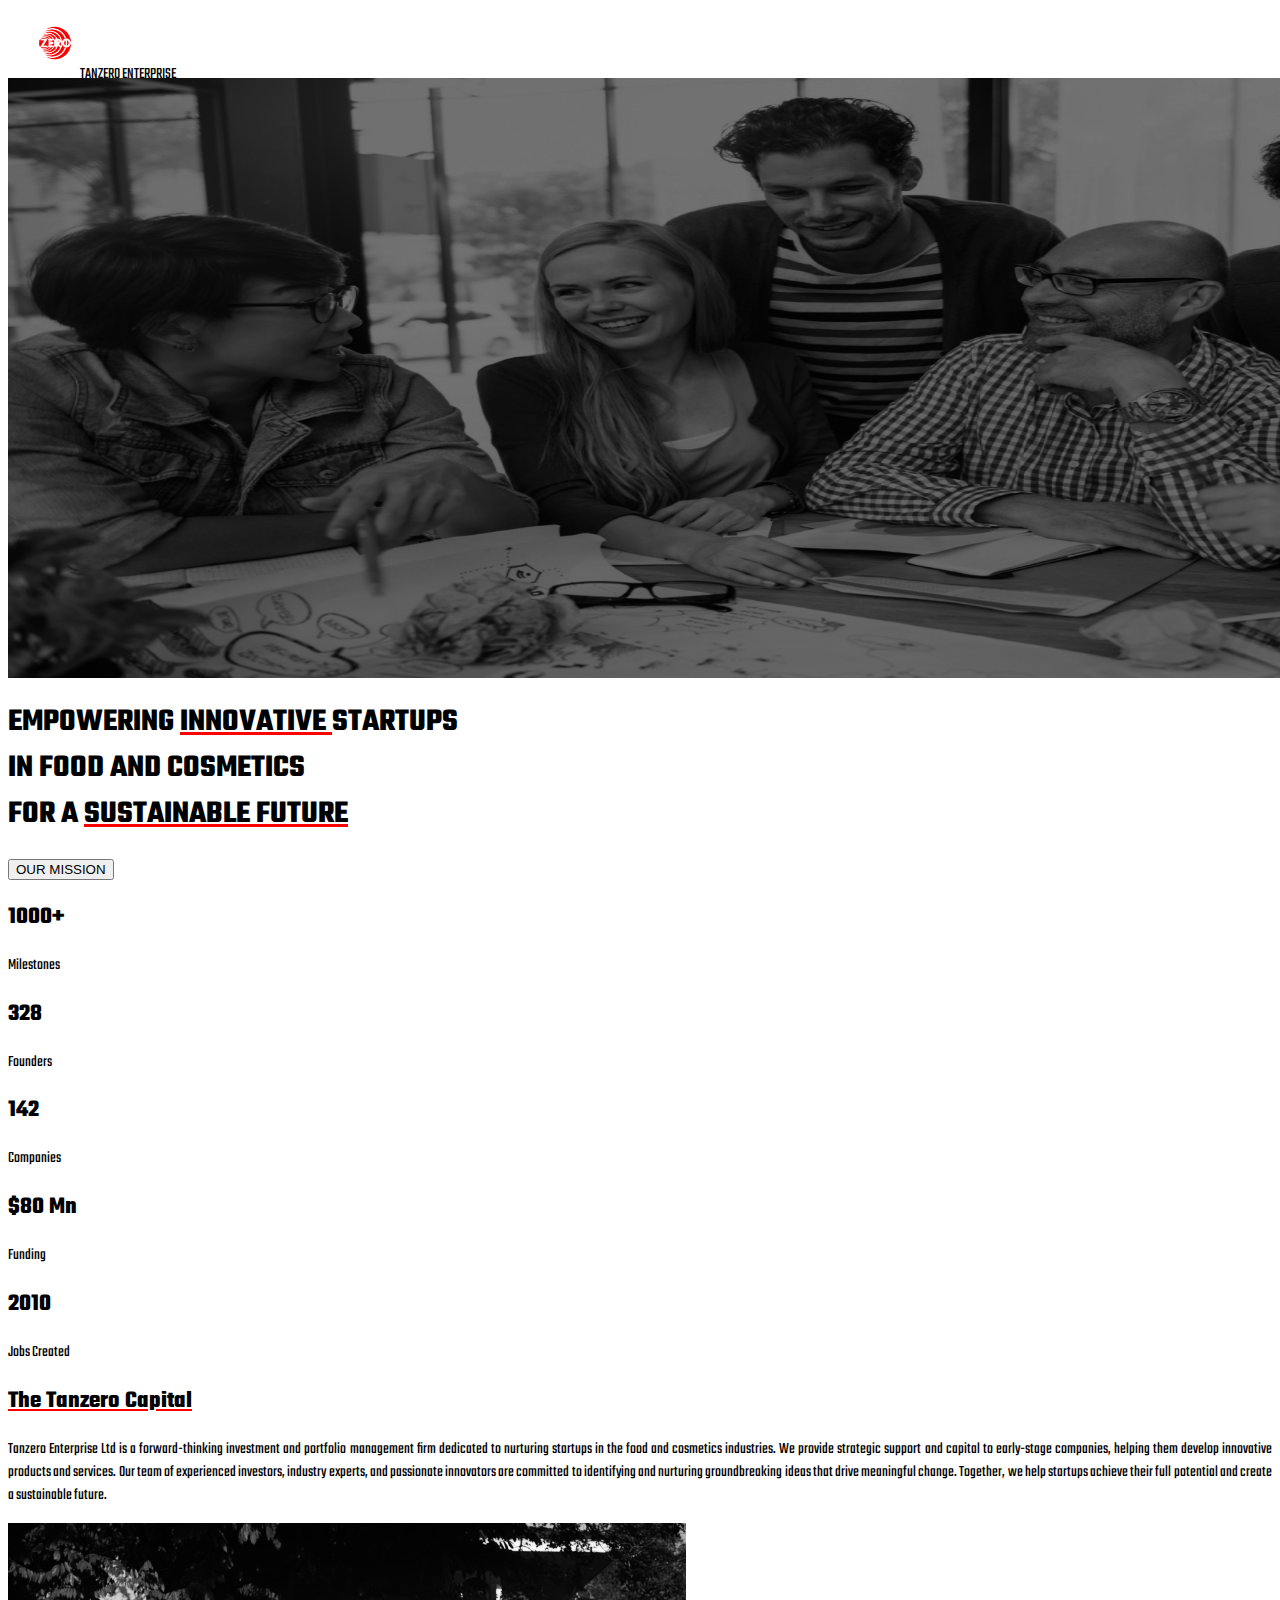
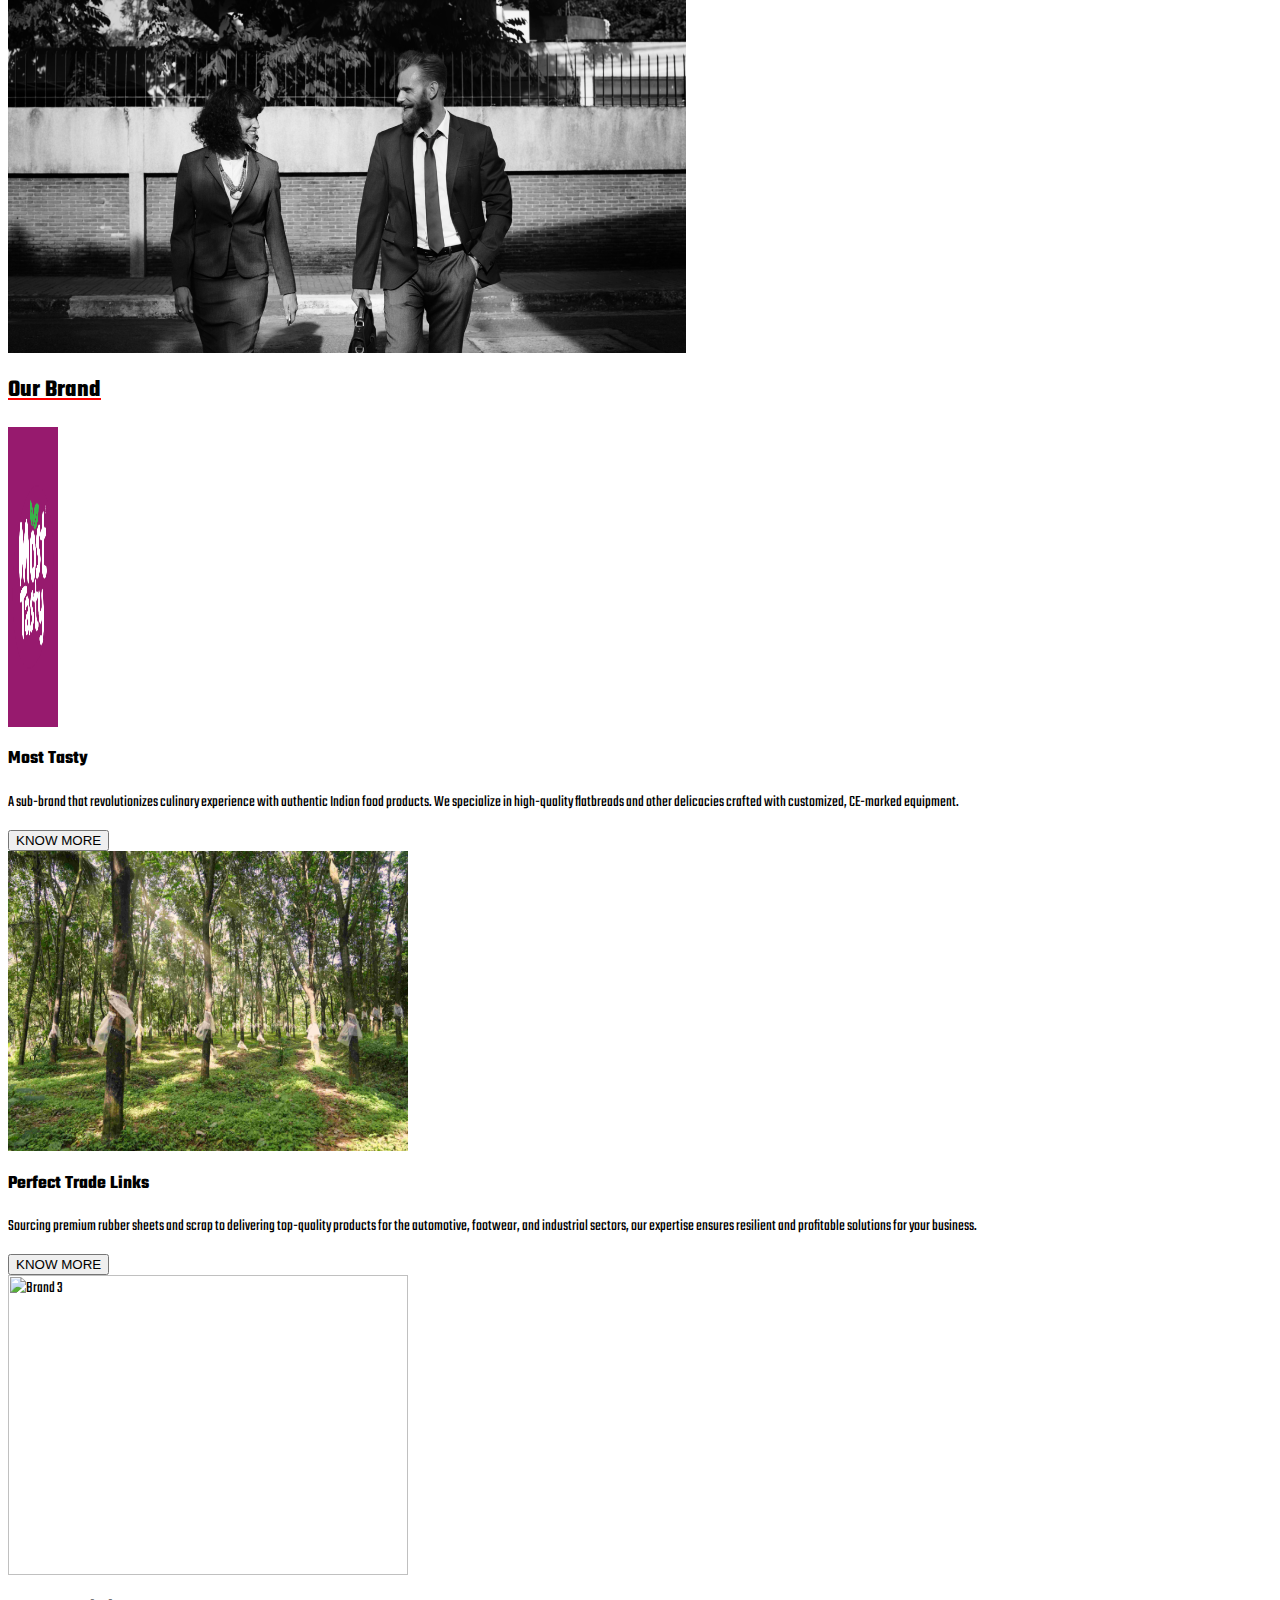
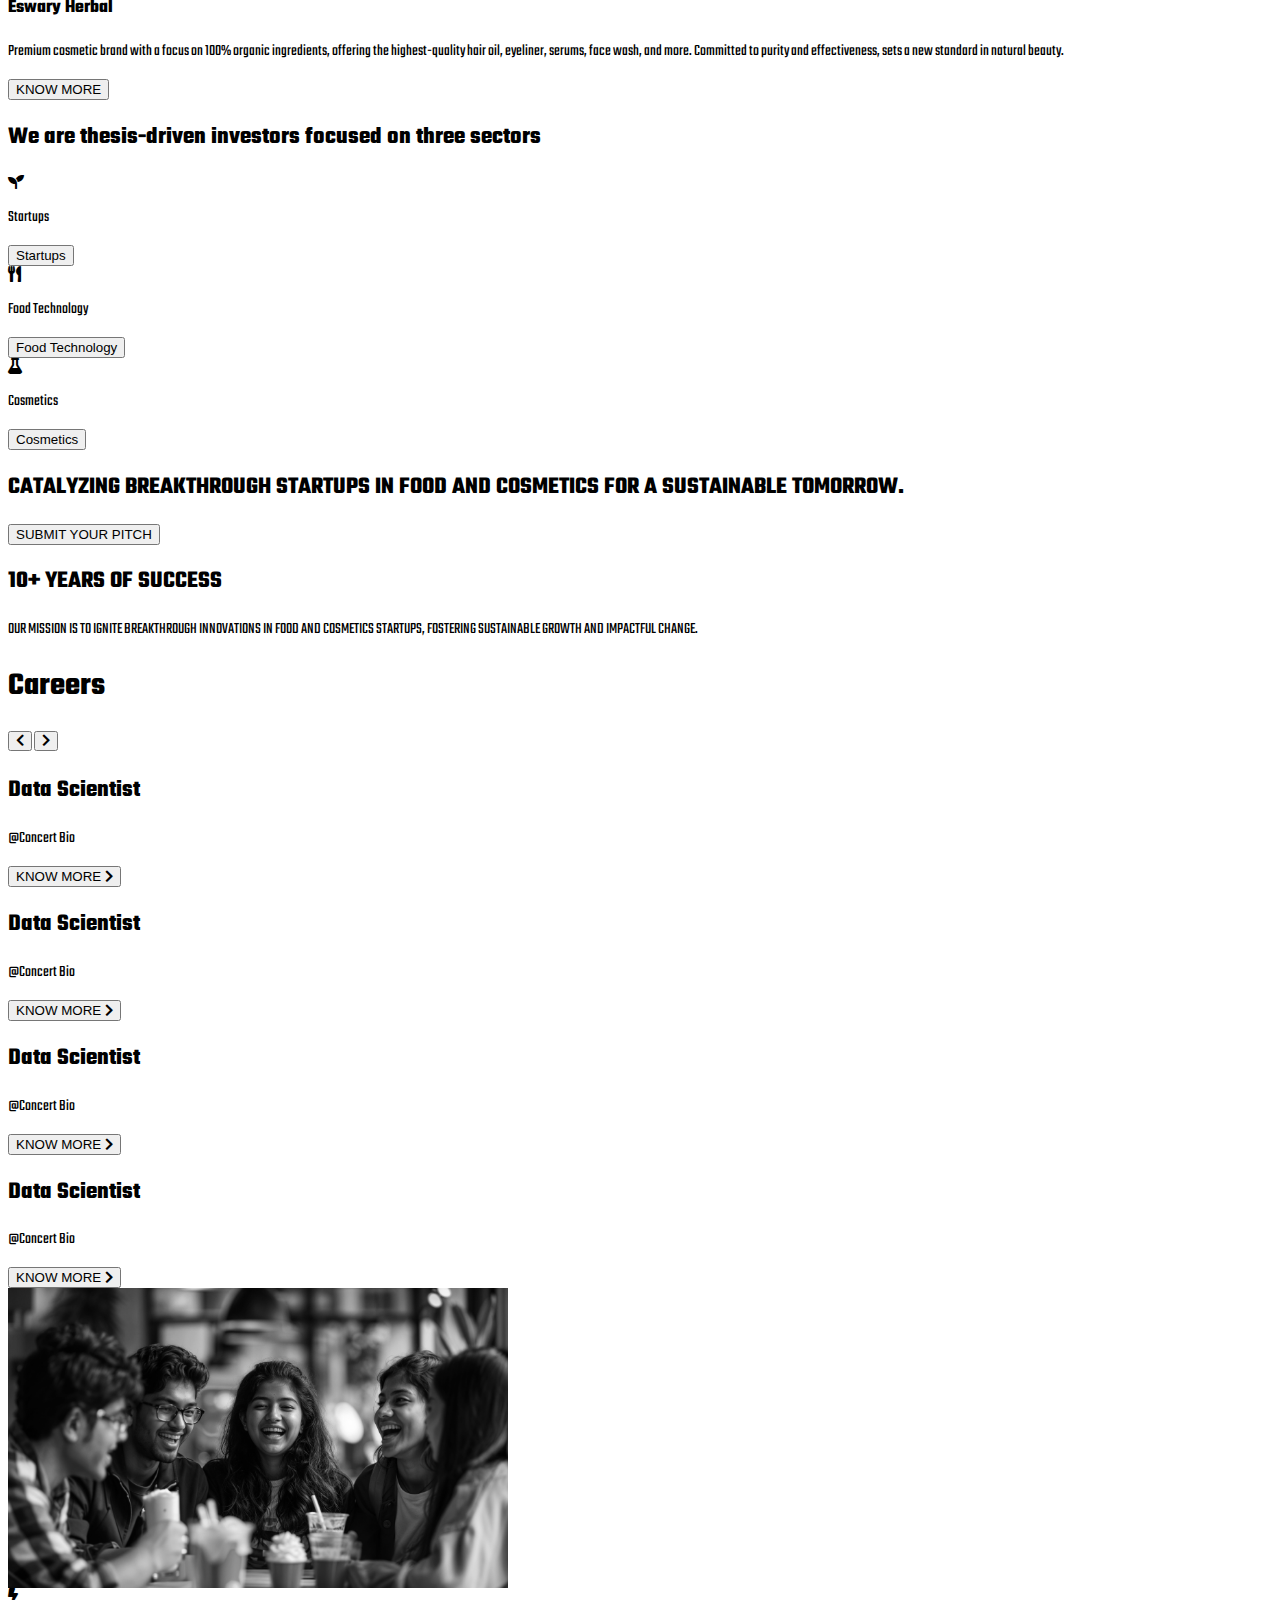
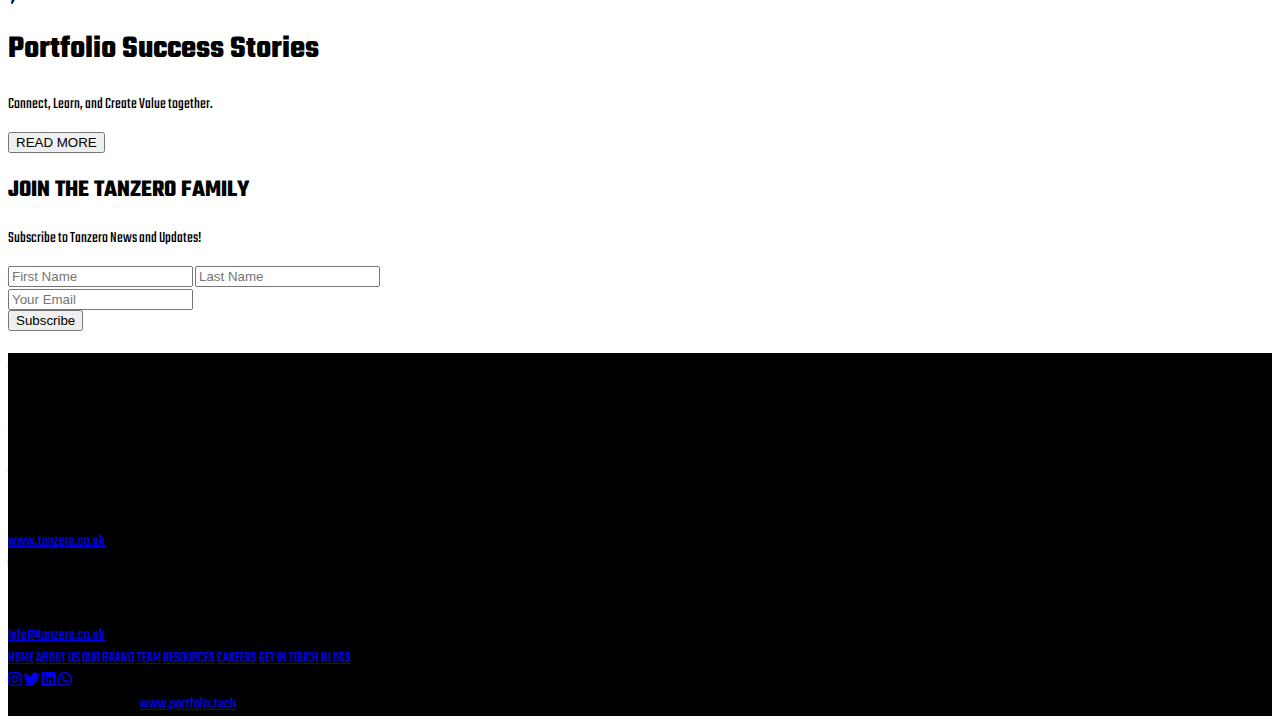
==== index.html @ 29c902a2 "Update index.html" ====
<html lang="en">

<head>
  <meta charset="utf-8" />
  <meta content="width=device-width, initial-scale=1.0" name="viewport" />
  <title>
    Tanzero Enterprise
  </title>
  <script src="https://cdn.tailwindcss.com">
  </script>
  <link href="https://cdnjs.cloudflare.com/ajax/libs/font-awesome/5.15.3/css/all.min.css" rel="stylesheet" />
  <link href="https://fonts.googleapis.com/css2?family=Teko:wght@400;700&display=swap" rel="stylesheet" />
  <style>
    body {
      font-family: 'Teko', sans-serif;
    }

    .underline-red {
      text-decoration: underline;
      text-decoration-color: red;
    }

    #careers {
      background-color: red;
    }

    #footer {
      background-color: black;
    }
  </style>
</head>

<body class="bg-white text-gray-800">
  <header class="bg-black text-white">
    <div class="container mx-auto px-4 py-6 flex justify-between items-center" style="height: 70px;">
      <div class="flex items-center text-lg font-bold">
        <img src="assets/TANZERO.png" alt="Tanzero Logo" class="mr-2" style="height: 70px; width: auto;">
        TANZERO ENTERPRISE
      </div>
      
      <!-- <nav class="space-x-4">
        <a class="hover:underline" href="#">
          Home
        </a>
        <a class="hover:underline" href="#">
          About
        </a>
        <a class="hover:underline" href="#">
          Services
        </a>
        <a class="hover:underline" href="#">
          Portfolio
        </a>
        <a class="hover:underline" href="#">
          Contact
        </a>
      </nav> -->
      <div class="space-x-4">
        <a class="hover:underline" href="#">
          <i class="fab fa-facebook-f"></i>
        </a>
        <a class="hover:underline" href="#">
          <i class="fab fa-twitter"></i>
        </a>
        <a class="hover:underline" href="#">
          <i class="fab fa-linkedin-in"></i>
        </a>
      </div>
    </div>
  </header>
  
  
  <section class="relative">
    <img alt="Group of people collaborating" class="w-full h-96 object-cover" height="600" src="assets/bg.png"
      width="1920" />
    <div
      class="absolute inset-0 bg-black bg-opacity-50 flex flex-col justify-center items-center text-center text-white">
      <h1 class="text-4xl font-bold">
        EMPOWERING
        <span class="underline-red">
          INNOVATIVE
        </span>
        STARTUPS
        <br />
        IN FOOD AND COSMETICS
        <br />
        FOR A
        <span class="underline-red">
          SUSTAINABLE FUTURE
        </span>

      </h1>
      <button class="mt-4 px-6 py-2 bg-red-600 text-white font-bold">
        OUR MISSION
      </button>
    </div>
  </section>
  <section class="bg-white text-black py-8">
    <div class="container mx-auto px-4 grid grid-cols-2 md:grid-cols-5 gap-4 text-center">
      <div class="border border-gray-300 p-4">
        <h2 class="text-3xl font-bold">
          1000+
        </h2>
        <p>
          Milestones
        </p>
      </div>
      <div class="border border-gray-300 p-4">
        <h2 class="text-3xl font-bold">
          328
        </h2>
        <p>
          Founders
        </p>
      </div>
      <div class="border border-gray-300 p-4">
        <h2 class="text-3xl font-bold">
          142
        </h2>
        <p>
          Companies
        </p>
      </div>
      <div class="border border-gray-300 p-4">
        <h2 class="text-3xl font-bold">
          $80 Mn
        </h2>
        <p>
          Funding
        </p>
      </div>
      <div class="border border-gray-300 p-4">
        <h2 class="text-3xl font-bold">
          2010
        </h2>
        <p>
          Jobs Created
        </p>
      </div>
    </div>
  </section>
  <section class="py-12">
    <div class="container mx-auto px-4 grid grid-cols-1 md:grid-cols-2 gap-8">
      <div>
        <h2 class="text-2xl font-bold mb-4 underline-red">
          The Tanzero Capital
        </h2>
        <p class="mb-8" style="text-align: justify";>
          Tanzero Enterprise Ltd is a forward-thinking investment and portfolio management firm dedicated to nurturing
          startups in the food and cosmetics industries. We provide strategic support and capital to early-stage
          companies, helping them develop innovative products and services. Our team of experienced investors, industry
          experts, and passionate innovators are committed to identifying and nurturing groundbreaking ideas that drive
          meaningful change. Together, we help startups achieve their full potential and create a sustainable future.
        </p>
      </div>
      <div>
        <img alt="Team of professionals" class="w-3/4 h-auto mb-8" src="assets/image 3.png" />
    </div>
    
      
    </div>
  </section>
  <section class="bg-gray-100 py-12">
    <div class="container mx-auto px-4">
      <h2 class="text-2xl font-bold mb-4 underline-red">
        Our Brand
      </h2>
      <div class="grid grid-cols-1 md:grid-cols-3 gap-4">
        <div class="bg-black text-white p-4 shadow">
          <img alt="Brand 1" class="w-full h-48 object-cover mb-4" height="300" src="assets/1 Most Tasty .png" width="50" />
          <h3 class="text-xl font-bold mb-2">
            Most Tasty
          </h3>
          <p>
            A sub-brand that revolutionizes culinary experience with authentic Indian food products. We specialize in
            high-quality flatbreads and other delicacies crafted with customized, CE-marked equipment. </p>
            <a href="mosttasty.html">
              <button class="mt-4 px-6 py-2 bg-red-600 text-white font-bold">
                KNOW MORE
              </button>
            </a>
            
        </div>
        <div class="bg-black text-white p-4 shadow">
          <img alt="Brand 2" class="w-full h-48 object-cover mb-4" height="300"
            src="assets/rubber.jpg"
            width="400" />
          <h3 class="text-xl font-bold mb-2">
            Perfect Trade Links </h3>
          <p>
            Sourcing premium rubber sheets and scrap to delivering top-quality products for the automotive, footwear,
            and industrial sectors, our expertise ensures resilient and profitable solutions for your business. </p>
            <a href="rubber.html">
              <button class="mt-4 px-6 py-2 bg-red-600 text-white font-bold">
                KNOW MORE
              </button>
            </a>
        </div>
        <div class="bg-black text-white p-4 shadow">
          <img alt="Brand 3" class="w-full h-48 object-cover mb-4" height="300"
            src="assets/3 eswary .png"
            width="400" />
          <h3 class="text-xl font-bold mb-2">
            Eswary Herbal </h3>
          <p>
            Premium cosmetic brand with a focus on 100% organic ingredients, offering the highest-quality hair oil,
            eyeliner, serums, face wash, and more. Committed to purity and effectiveness, sets a new standard in natural
            beauty. </p>
            <a href="eswary.html">
              <button class="mt-4 px-6 py-2 bg-red-600 text-white font-bold">
                KNOW MORE
              </button>
            </a>
        </div>
      </div>
    </div>
  </section>
  <section class="bg-black text-white py-12">
    <div class="container mx-auto px-4 text-center">
      <h2 class="text-2xl font-bold mb-4">
        We are thesis-driven investors focused on three sectors
      </h2>
      <div class="flex justify-center space-x-8">
        <div class="text-center">
          <i class="fas fa-seedling text-4xl mb-2">
          </i>
          <p>
            Startups
          </p>
          <button class="mt-4 px-6 py-2 bg-red-600 text-white font-bold">
            Startups
          </button>
        </div>
        <div class="text-center">
          <i class="fas fa-utensils text-4xl mb-2">
          </i>
          <p>
            Food Technology
          </p>
          <button class="mt-4 px-6 py-2 bg-red-600 text-white font-bold">
            Food Technology
          </button>
        </div>
        <div class="text-center">
          <i class="fas fa-flask text-4xl mb-2">
          </i>
          <p>
            Cosmetics
          </p>
          <button class="mt-4 px-6 py-2 bg-red-600 text-white font-bold">
            Cosmetics
          </button>
        </div>
      </div>
    </div>
  </section>
  <section class="py-6 flex justify-center items-center">
    <div class="container mx-auto px-4 grid grid-cols-1 md:grid-cols-2 gap-8">
      <div class="bg-red-600 text-white p-6 text-center">
        <h2 class="text-2xl font-bold mb-4">
          CATALYZING BREAKTHROUGH STARTUPS IN FOOD AND COSMETICS FOR A SUSTAINABLE TOMORROW.
        </h2>
        <button class="mt-4 px-6 py-2 bg-black text-white font-bold">
          SUBMIT YOUR PITCH
        </button>
      </div>
      <div class="bg-gray-100 p-6 text-center">
        <h2 class="text-2xl font-bold mb-4">
          10+ YEARS OF SUCCESS
        </h2>
        <p>
          OUR MISSION IS TO IGNITE BREAKTHROUGH INNOVATIONS IN FOOD AND COSMETICS STARTUPS, FOSTERING SUSTAINABLE GROWTH
          AND IMPACTFUL CHANGE.
        </p>
      </div>
    </div>
  </section>
  
  


  <section class="py-12">
    <div class="container bg-red-600 mx-auto px-4 py-8">
      <div class="flex justify-between items-center mb-8">
        <h1 class="text-5xl font-bold text-black relative inline-block">
          Careers
          <span class="block border-b-4 border-black w-full mt-2"></span>
        </h1>
        <div class="flex space-x-2">
          <button class="bg-black text-white p-2 rounded-full shadow-lg hover:bg-gray-700 transition ease-in-out duration-300">
            <i class="fas fa-chevron-left"></i>
          </button>
          <button class="bg-black text-white p-2 rounded-full shadow-lg hover:bg-gray-700 transition ease-in-out duration-300">
            <i class="fas fa-chevron-right"></i>
          </button>
        </div>
      </div>
      <div class="grid grid-cols-1 md:grid-cols-2 lg:grid-cols-4 gap-8">
        <!-- Job Cards (Repeat as necessary) -->
        <div class="bg-white p-6 mt-4 shadow-lg hover:shadow-xl transition-shadow duration-300">
          <h2 class="text-2xl font-bold text-black mb-2">Data Scientist</h2>
          <p class="text-lg text-gray-700">@Concert Bio</p>
          <div class="mt-4">
            <button class="bg-black text-white px-6 py-2 text-lg">
              <span>KNOW MORE</span>
              <i class="fas fa-chevron-right"></i>
            </button>
          </div>
        </div>
        <div class="bg-white p-6 mt-4 shadow-lg hover:shadow-xl transition-shadow duration-300">
          <h2 class="text-2xl font-bold text-black mb-2">Data Scientist</h2>
          <p class="text-lg text-gray-700">@Concert Bio</p>
          <div class="mt-4">
            <button class="bg-black text-white px-6 py-2 text-lg">
              <span>KNOW MORE</span>
              <i class="fas fa-chevron-right"></i>
            </button>
          </div>
        </div>
        <div class="bg-white p-6 mt-4 shadow-lg hover:shadow-xl transition-shadow duration-300">
          <h2 class="text-2xl font-bold text-black mb-2">Data Scientist</h2>
          <p class="text-lg text-gray-700">@Concert Bio</p>
          <div class="mt-4">
            <button class="bg-black text-white px-6 py-2 text-lg">
              <span>KNOW MORE</span>
              <i class="fas fa-chevron-right"></i>
            </button>
          </div>
        </div>
        <div class="bg-white p-6 mt-4 shadow-lg hover:shadow-xl transition-shadow duration-300">
          <h2 class="text-2xl font-bold text-black mb-2">Data Scientist</h2>
          <p class="text-lg text-gray-700">@Concert Bio</p>
          <div class="mt-4">
            <button class="bg-black text-white px-6 py-2 text-lg">
              <span>KNOW MORE</span>
              <i class="fas fa-chevron-right"></i>
            </button>
          </div>
        </div>
        
        <!-- Repeat similar job cards -->
      </div>
    </div>
  </section>
  
  
  <section>

    <div class="flex flex-col">
      <!-- Top Section -->
      <div class="flex">
        <div class="w-1/2">
          <img alt="Group of people having a conversation and enjoying drinks" class="w-full h-full object-cover"
            height="300" src="assets/image 18.png" width="500" />
        </div>
        <div class="w-1/2 flex flex-col justify-center items-start p-8">
          <div class="flex items-center mb-4">
            <i class="fas fa-bolt text-red-600 text-2xl">
            </i>
          </div>
          <h1 class="text-red-600 text-4xl font-bold mb-4">
            Portfolio Success Stories
          </h1>
          <p class="text-black text-2xl mb-4">
            Connect, Learn, and Create Value together.
          </p>
          <button class="bg-black text-white px-6 py-2 text-lg">
            READ MORE
          </button>
        </div>
      </div>
      <!-- Bottom Section -->
      <div class="bg-red-600 text-white text-center py-12">
        <h2 class="text-5xl font-bold mb-6">
          JOIN THE TANZERO FAMILY
        </h2>
        <p class="text-xl mb-6">
          Subscribe to Tanzero News and Updates!
        </p>
      
        <!-- Input Fields Section -->
        <div class="flex justify-center gap-4 mb-6">
          <input class="p-4 w-full md:w-1/2 lg:w-1/3 text-black placeholder-gray-700 border-none" placeholder="First Name" type="text" />
          <input class="p-4 w-full md:w-1/2 lg:w-1/3 text-black placeholder-gray-700 border-none" placeholder="Last Name" type="text" />
        </div>
      
        <!-- Email Input (Centered) -->
        <div class="flex justify-center mb-12 w-full">
          <input class="p-4 w-full md:w-1/2 lg:w-1/3 text-black placeholder-gray-700 border-none" placeholder="Your Email" type="email" />
        </div>
      
        <!-- Subscribe Button -->
        <div class="flex justify-center">
          <button class="bg-black hover:bg-gray-800 text-white px-8 py-4 text-lg border-none transition duration-300 ease-in-out">
            Subscribe
          </button>
        </div>
      </div>
      
      
      
    </div>


  </section>
  <section id="footer">
    <div class="container mx-auto py-12 px-6">
      <div class="flex flex-col md:flex-row justify-between items-start md:items-center mb-12">
        <div class="mb-8 md:mb-0">
          <h1 class="text-2xl font-bold">TANZERO ENTERPRISE</h1>
          <p class="mt-4 text-gray-400">Tanzero Enterprise Ltd is the pioneering investment firm backing early-stage
            startups in food and cosmetics, using friendly sustainable investment strategies.</p>
        </div>
        <div class="flex flex-col md:flex-row items-start md:items-center space-y-4 md:space-y-0 md:space-x-12">
          <div class="flex items-center space-x-2">
            <i class="fas fa-link text-white bg-gray-700 p-2 rounded-full"></i>
            <div>
              <p class="text-gray-400">Connect With Us</p>
              <a href="https://www.tanzeroenterprice.com" class="text-white">www.tanzero.co.uk</a>
            </div>
          </div>
          <div class="flex items-center space-x-2">
            <i class="fas fa-envelope text-white bg-gray-700 p-2 rounded-full"></i>
            <div>
              <p class="text-gray-400">For Other Queries</p>
              <a href="mailto:hello@tanzero.org" class="text-white">Info@tanzero.co.uk</a>
            </div>
          </div>
        </div>
      </div>
      <div class="border-t border-gray-700 pt-6">
        <div class="flex justify-center space-x-6 mb-6">
          <a href="#" class="text-gray-400 hover:text-white">HOME</a>
          <a href="#" class="text-gray-400 hover:text-white">ABOUT US</a>
          <a href="#" class="text-gray-400 hover:text-white">OUR BRAND</a>
          <a href="#" class="text-gray-400 hover:text-white">TEAM</a>
          <a href="#" class="text-gray-400 hover:text-white">RESOURCES</a>
          <a href="#" class="text-gray-400 hover:text-white">CAREERS</a>
          <a href="#" class="text-gray-400 hover:text-white">GET IN TOUCH</a>
          <a href="#" class="text-gray-400 hover:text-white">BLOGS</a>
        </div>
        <div class="flex justify-center space-x-6 mb-6">
          <a href="#" class="text-gray-400 hover:text-white"><i class="fab fa-instagram"></i></a>
          <a href="#" class="text-gray-400 hover:text-white"><i class="fab fa-twitter"></i></a>
          <a href="#" class="text-gray-400 hover:text-white"><i class="fab fa-linkedin"></i></a>
          <a href="#" class="text-gray-400 hover:text-white"><i class="fab fa-whatsapp"></i></a>
        </div>

        <div class=" text-center text-gray-400">
          ©2024 All Rights Reserved | 
          <a href="https://www.portfolix.tech" class="text-gray-300 hover:text-white" target="_blank">www.portfolix.tech</a>
      </div>
      </div>
    </div>


  </section>
  </body>
</html>
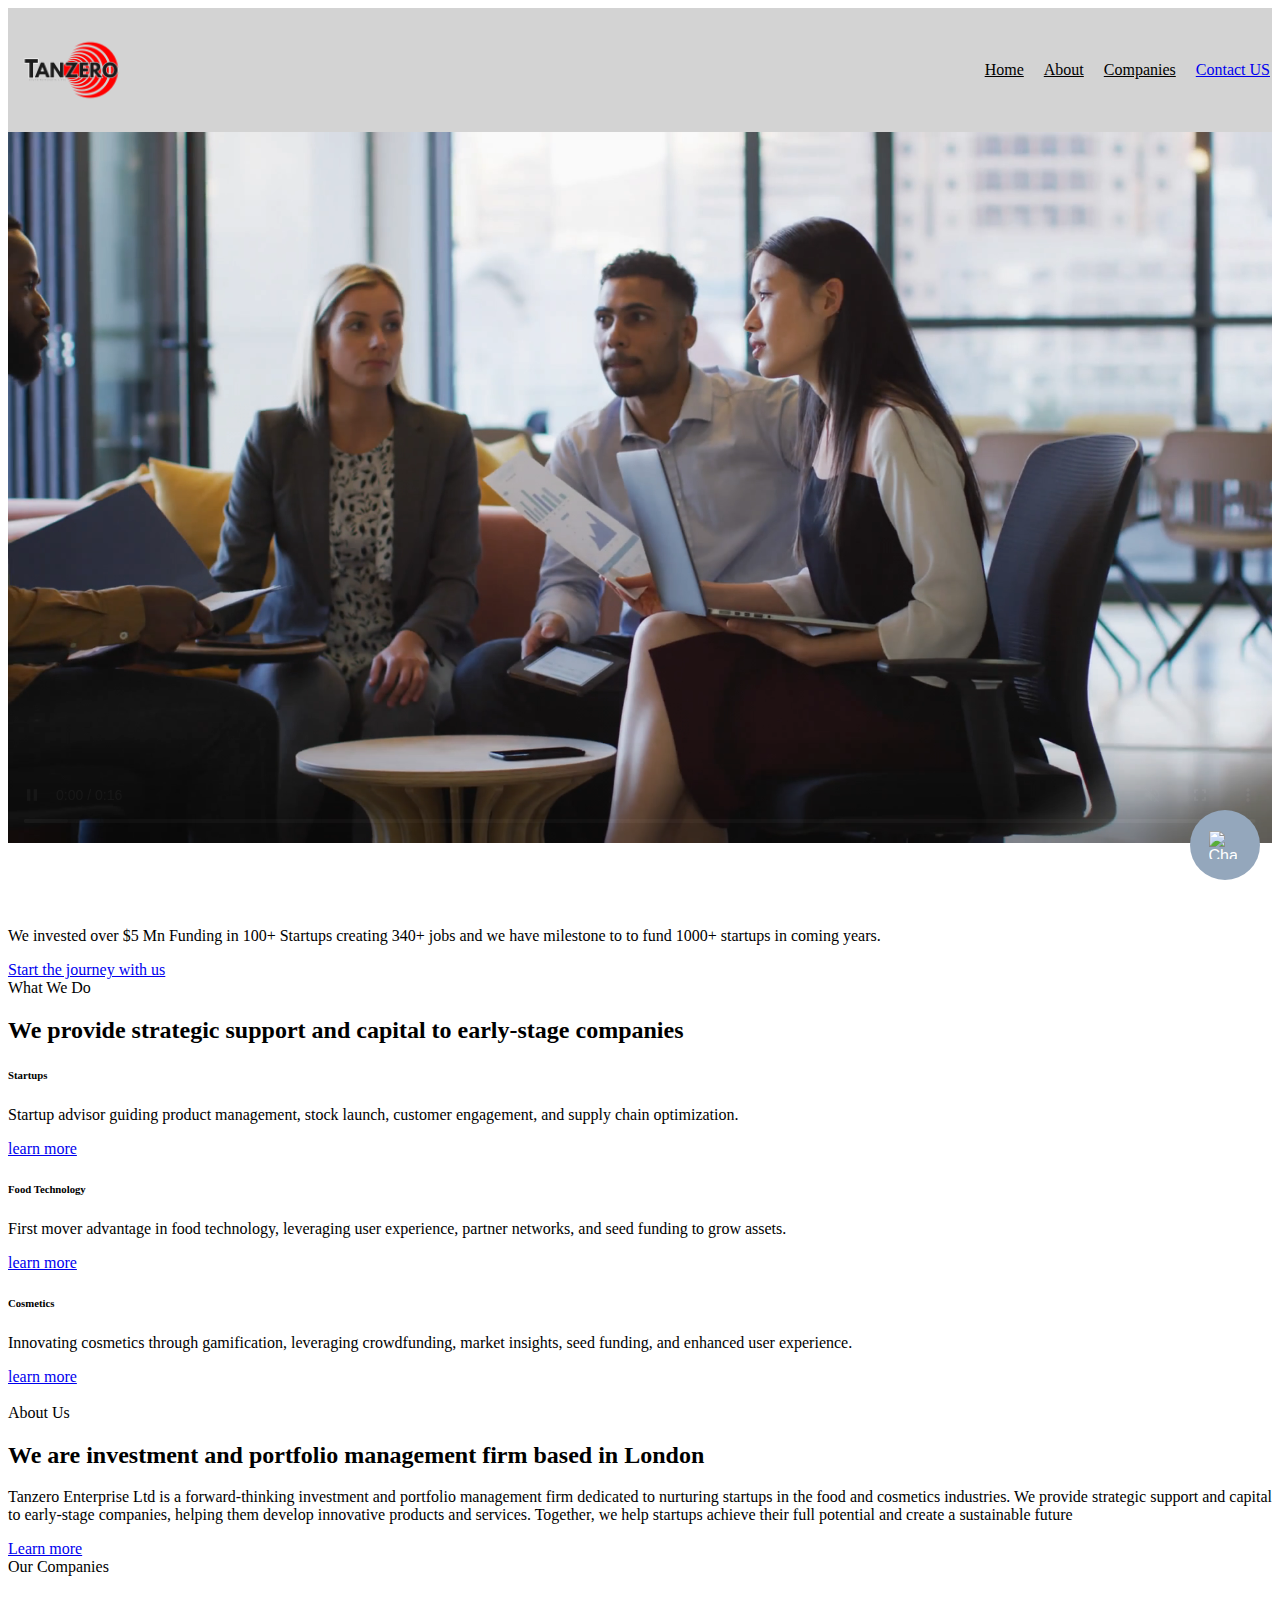
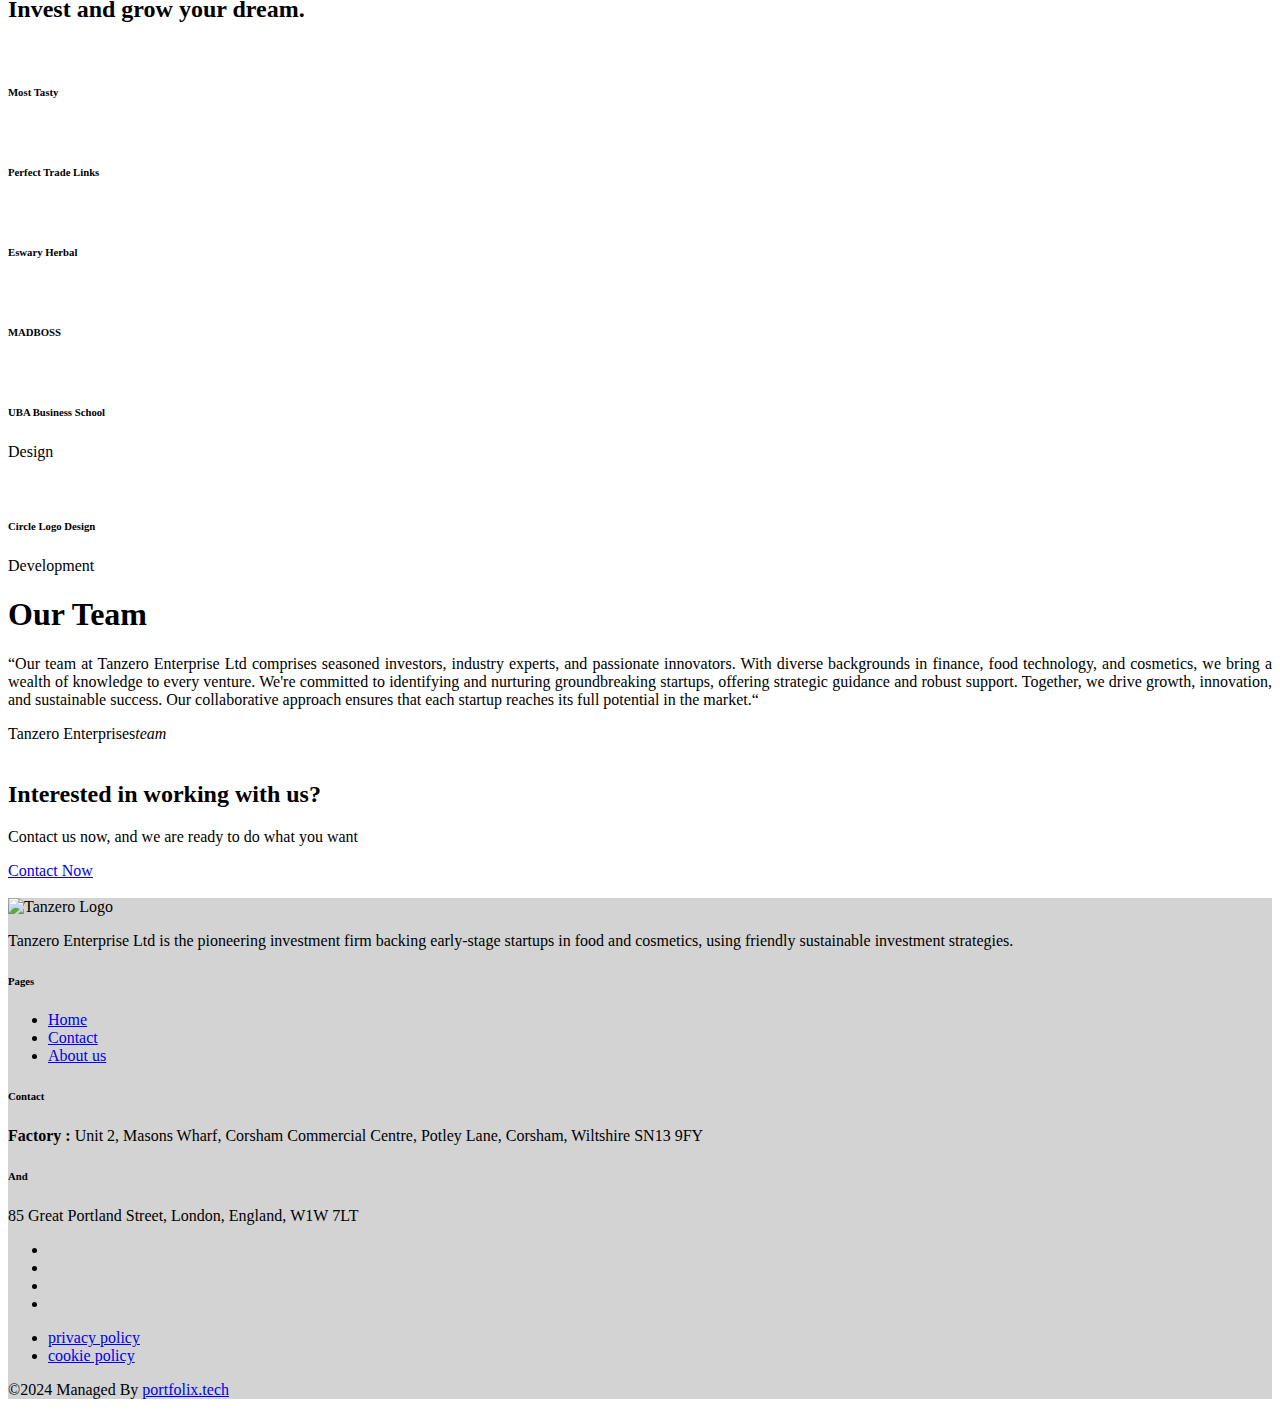
==== commit f4c1f5e1: "Add files via upload" ====
--- a/index.html
+++ b/index.html
@@ -1,459 +1,495 @@
-<html lang="en">
-
-<head>
-  <meta charset="utf-8" />
-  <meta content="width=device-width, initial-scale=1.0" name="viewport" />
-  <title>
-    Tanzero Enterprise
-  </title>
-  <script src="https://cdn.tailwindcss.com">
-  </script>
-  <link href="https://cdnjs.cloudflare.com/ajax/libs/font-awesome/5.15.3/css/all.min.css" rel="stylesheet" />
-  <link href="https://fonts.googleapis.com/css2?family=Teko:wght@400;700&display=swap" rel="stylesheet" />
-  <style>
-    body {
-      font-family: 'Teko', sans-serif;
-    }
-
-    .underline-red {
-      text-decoration: underline;
-      text-decoration-color: red;
-    }
-
-    #careers {
-      background-color: red;
-    }
-
-    #footer {
-      background-color: black;
-    }
-  </style>
-</head>
-
-<body class="bg-white text-gray-800">
-  <header class="bg-black text-white">
-    <div class="container mx-auto px-4 py-6 flex justify-between items-center" style="height: 70px;">
-      <div class="flex items-center text-lg font-bold">
-        <img src="assets/TANZERO.png" alt="Tanzero Logo" class="mr-2" style="height: 70px; width: auto;">
-        TANZERO ENTERPRISE
-      </div>
-      
-      <!-- <nav class="space-x-4">
-        <a class="hover:underline" href="#">
-          Home
-        </a>
-        <a class="hover:underline" href="#">
-          About
-        </a>
-        <a class="hover:underline" href="#">
-          Services
-        </a>
-        <a class="hover:underline" href="#">
-          Portfolio
-        </a>
-        <a class="hover:underline" href="#">
-          Contact
-        </a>
-      </nav> -->
-      <div class="space-x-4">
-        <a class="hover:underline" href="#">
-          <i class="fab fa-facebook-f"></i>
-        </a>
-        <a class="hover:underline" href="#">
-          <i class="fab fa-twitter"></i>
-        </a>
-        <a class="hover:underline" href="#">
-          <i class="fab fa-linkedin-in"></i>
-        </a>
-      </div>
-    </div>
-  </header>
-  
-  
-  <section class="relative">
-    <img alt="Group of people collaborating" class="w-full h-96 object-cover" height="600" src="assets/bg.png"
-      width="1920" />
-    <div
-      class="absolute inset-0 bg-black bg-opacity-50 flex flex-col justify-center items-center text-center text-white">
-      <h1 class="text-4xl font-bold">
-        EMPOWERING
-        <span class="underline-red">
-          INNOVATIVE
-        </span>
-        STARTUPS
-        <br />
-        IN FOOD AND COSMETICS
-        <br />
-        FOR A
-        <span class="underline-red">
-          SUSTAINABLE FUTURE
-        </span>
-
-      </h1>
-      <button class="mt-4 px-6 py-2 bg-red-600 text-white font-bold">
-        OUR MISSION
-      </button>
-    </div>
-  </section>
-  <section class="bg-white text-black py-8">
-    <div class="container mx-auto px-4 grid grid-cols-2 md:grid-cols-5 gap-4 text-center">
-      <div class="border border-gray-300 p-4">
-        <h2 class="text-3xl font-bold">
-          1000+
-        </h2>
-        <p>
-          Milestones
-        </p>
-      </div>
-      <div class="border border-gray-300 p-4">
-        <h2 class="text-3xl font-bold">
-          328
-        </h2>
-        <p>
-          Founders
-        </p>
-      </div>
-      <div class="border border-gray-300 p-4">
-        <h2 class="text-3xl font-bold">
-          142
-        </h2>
-        <p>
-          Companies
-        </p>
-      </div>
-      <div class="border border-gray-300 p-4">
-        <h2 class="text-3xl font-bold">
-          $80 Mn
-        </h2>
-        <p>
-          Funding
-        </p>
-      </div>
-      <div class="border border-gray-300 p-4">
-        <h2 class="text-3xl font-bold">
-          2010
-        </h2>
-        <p>
-          Jobs Created
-        </p>
-      </div>
-    </div>
-  </section>
-  <section class="py-12">
-    <div class="container mx-auto px-4 grid grid-cols-1 md:grid-cols-2 gap-8">
-      <div>
-        <h2 class="text-2xl font-bold mb-4 underline-red">
-          The Tanzero Capital
-        </h2>
-        <p class="mb-8" style="text-align: justify";>
-          Tanzero Enterprise Ltd is a forward-thinking investment and portfolio management firm dedicated to nurturing
-          startups in the food and cosmetics industries. We provide strategic support and capital to early-stage
-          companies, helping them develop innovative products and services. Our team of experienced investors, industry
-          experts, and passionate innovators are committed to identifying and nurturing groundbreaking ideas that drive
-          meaningful change. Together, we help startups achieve their full potential and create a sustainable future.
-        </p>
-      </div>
-      <div>
-        <img alt="Team of professionals" class="w-3/4 h-auto mb-8" src="assets/image 3.png" />
-    </div>
-    
-      
-    </div>
-  </section>
-  <section class="bg-gray-100 py-12">
-    <div class="container mx-auto px-4">
-      <h2 class="text-2xl font-bold mb-4 underline-red">
-        Our Brand
-      </h2>
-      <div class="grid grid-cols-1 md:grid-cols-3 gap-4">
-        <div class="bg-black text-white p-4 shadow">
-          <img alt="Brand 1" class="w-full h-48 object-cover mb-4" height="300" src="assets/1 Most Tasty .png" width="50" />
-          <h3 class="text-xl font-bold mb-2">
-            Most Tasty
-          </h3>
-          <p>
-            A sub-brand that revolutionizes culinary experience with authentic Indian food products. We specialize in
-            high-quality flatbreads and other delicacies crafted with customized, CE-marked equipment. </p>
-            <a href="mosttasty.html">
-              <button class="mt-4 px-6 py-2 bg-red-600 text-white font-bold">
-                KNOW MORE
-              </button>
-            </a>
-            
-        </div>
-        <div class="bg-black text-white p-4 shadow">
-          <img alt="Brand 2" class="w-full h-48 object-cover mb-4" height="300"
-            src="assets/rubber.jpg"
-            width="400" />
-          <h3 class="text-xl font-bold mb-2">
-            Perfect Trade Links </h3>
-          <p>
-            Sourcing premium rubber sheets and scrap to delivering top-quality products for the automotive, footwear,
-            and industrial sectors, our expertise ensures resilient and profitable solutions for your business. </p>
-            <a href="rubber.html">
-              <button class="mt-4 px-6 py-2 bg-red-600 text-white font-bold">
-                KNOW MORE
-              </button>
-            </a>
-        </div>
-        <div class="bg-black text-white p-4 shadow">
-          <img alt="Brand 3" class="w-full h-48 object-cover mb-4" height="300"
-            src="assets/3 eswary .png"
-            width="400" />
-          <h3 class="text-xl font-bold mb-2">
-            Eswary Herbal </h3>
-          <p>
-            Premium cosmetic brand with a focus on 100% organic ingredients, offering the highest-quality hair oil,
-            eyeliner, serums, face wash, and more. Committed to purity and effectiveness, sets a new standard in natural
-            beauty. </p>
-            <a href="eswary.html">
-              <button class="mt-4 px-6 py-2 bg-red-600 text-white font-bold">
-                KNOW MORE
-              </button>
-            </a>
-        </div>
-      </div>
-    </div>
-  </section>
-  <section class="bg-black text-white py-12">
-    <div class="container mx-auto px-4 text-center">
-      <h2 class="text-2xl font-bold mb-4">
-        We are thesis-driven investors focused on three sectors
-      </h2>
-      <div class="flex justify-center space-x-8">
-        <div class="text-center">
-          <i class="fas fa-seedling text-4xl mb-2">
-          </i>
-          <p>
-            Startups
-          </p>
-          <button class="mt-4 px-6 py-2 bg-red-600 text-white font-bold">
-            Startups
-          </button>
-        </div>
-        <div class="text-center">
-          <i class="fas fa-utensils text-4xl mb-2">
-          </i>
-          <p>
-            Food Technology
-          </p>
-          <button class="mt-4 px-6 py-2 bg-red-600 text-white font-bold">
-            Food Technology
-          </button>
-        </div>
-        <div class="text-center">
-          <i class="fas fa-flask text-4xl mb-2">
-          </i>
-          <p>
-            Cosmetics
-          </p>
-          <button class="mt-4 px-6 py-2 bg-red-600 text-white font-bold">
-            Cosmetics
-          </button>
-        </div>
-      </div>
-    </div>
-  </section>
-  <section class="py-6 flex justify-center items-center">
-    <div class="container mx-auto px-4 grid grid-cols-1 md:grid-cols-2 gap-8">
-      <div class="bg-red-600 text-white p-6 text-center">
-        <h2 class="text-2xl font-bold mb-4">
-          CATALYZING BREAKTHROUGH STARTUPS IN FOOD AND COSMETICS FOR A SUSTAINABLE TOMORROW.
-        </h2>
-        <button class="mt-4 px-6 py-2 bg-black text-white font-bold">
-          SUBMIT YOUR PITCH
-        </button>
-      </div>
-      <div class="bg-gray-100 p-6 text-center">
-        <h2 class="text-2xl font-bold mb-4">
-          10+ YEARS OF SUCCESS
-        </h2>
-        <p>
-          OUR MISSION IS TO IGNITE BREAKTHROUGH INNOVATIONS IN FOOD AND COSMETICS STARTUPS, FOSTERING SUSTAINABLE GROWTH
-          AND IMPACTFUL CHANGE.
-        </p>
-      </div>
-    </div>
-  </section>
-  
-  
-
-
-  <section class="py-12">
-    <div class="container bg-red-600 mx-auto px-4 py-8">
-      <div class="flex justify-between items-center mb-8">
-        <h1 class="text-5xl font-bold text-black relative inline-block">
-          Careers
-          <span class="block border-b-4 border-black w-full mt-2"></span>
-        </h1>
-        <div class="flex space-x-2">
-          <button class="bg-black text-white p-2 rounded-full shadow-lg hover:bg-gray-700 transition ease-in-out duration-300">
-            <i class="fas fa-chevron-left"></i>
-          </button>
-          <button class="bg-black text-white p-2 rounded-full shadow-lg hover:bg-gray-700 transition ease-in-out duration-300">
-            <i class="fas fa-chevron-right"></i>
-          </button>
-        </div>
-      </div>
-      <div class="grid grid-cols-1 md:grid-cols-2 lg:grid-cols-4 gap-8">
-        <!-- Job Cards (Repeat as necessary) -->
-        <div class="bg-white p-6 mt-4 shadow-lg hover:shadow-xl transition-shadow duration-300">
-          <h2 class="text-2xl font-bold text-black mb-2">Data Scientist</h2>
-          <p class="text-lg text-gray-700">@Concert Bio</p>
-          <div class="mt-4">
-            <button class="bg-black text-white px-6 py-2 text-lg">
-              <span>KNOW MORE</span>
-              <i class="fas fa-chevron-right"></i>
-            </button>
-          </div>
-        </div>
-        <div class="bg-white p-6 mt-4 shadow-lg hover:shadow-xl transition-shadow duration-300">
-          <h2 class="text-2xl font-bold text-black mb-2">Data Scientist</h2>
-          <p class="text-lg text-gray-700">@Concert Bio</p>
-          <div class="mt-4">
-            <button class="bg-black text-white px-6 py-2 text-lg">
-              <span>KNOW MORE</span>
-              <i class="fas fa-chevron-right"></i>
-            </button>
-          </div>
-        </div>
-        <div class="bg-white p-6 mt-4 shadow-lg hover:shadow-xl transition-shadow duration-300">
-          <h2 class="text-2xl font-bold text-black mb-2">Data Scientist</h2>
-          <p class="text-lg text-gray-700">@Concert Bio</p>
-          <div class="mt-4">
-            <button class="bg-black text-white px-6 py-2 text-lg">
-              <span>KNOW MORE</span>
-              <i class="fas fa-chevron-right"></i>
-            </button>
-          </div>
-        </div>
-        <div class="bg-white p-6 mt-4 shadow-lg hover:shadow-xl transition-shadow duration-300">
-          <h2 class="text-2xl font-bold text-black mb-2">Data Scientist</h2>
-          <p class="text-lg text-gray-700">@Concert Bio</p>
-          <div class="mt-4">
-            <button class="bg-black text-white px-6 py-2 text-lg">
-              <span>KNOW MORE</span>
-              <i class="fas fa-chevron-right"></i>
-            </button>
-          </div>
-        </div>
-        
-        <!-- Repeat similar job cards -->
-      </div>
-    </div>
-  </section>
-  
-  
-  <section>
-
-    <div class="flex flex-col">
-      <!-- Top Section -->
-      <div class="flex">
-        <div class="w-1/2">
-          <img alt="Group of people having a conversation and enjoying drinks" class="w-full h-full object-cover"
-            height="300" src="assets/image 18.png" width="500" />
-        </div>
-        <div class="w-1/2 flex flex-col justify-center items-start p-8">
-          <div class="flex items-center mb-4">
-            <i class="fas fa-bolt text-red-600 text-2xl">
-            </i>
-          </div>
-          <h1 class="text-red-600 text-4xl font-bold mb-4">
-            Portfolio Success Stories
-          </h1>
-          <p class="text-black text-2xl mb-4">
-            Connect, Learn, and Create Value together.
-          </p>
-          <button class="bg-black text-white px-6 py-2 text-lg">
-            READ MORE
-          </button>
-        </div>
-      </div>
-      <!-- Bottom Section -->
-      <div class="bg-red-600 text-white text-center py-12">
-        <h2 class="text-5xl font-bold mb-6">
-          JOIN THE TANZERO FAMILY
-        </h2>
-        <p class="text-xl mb-6">
-          Subscribe to Tanzero News and Updates!
-        </p>
-      
-        <!-- Input Fields Section -->
-        <div class="flex justify-center gap-4 mb-6">
-          <input class="p-4 w-full md:w-1/2 lg:w-1/3 text-black placeholder-gray-700 border-none" placeholder="First Name" type="text" />
-          <input class="p-4 w-full md:w-1/2 lg:w-1/3 text-black placeholder-gray-700 border-none" placeholder="Last Name" type="text" />
-        </div>
-      
-        <!-- Email Input (Centered) -->
-        <div class="flex justify-center mb-12 w-full">
-          <input class="p-4 w-full md:w-1/2 lg:w-1/3 text-black placeholder-gray-700 border-none" placeholder="Your Email" type="email" />
-        </div>
-      
-        <!-- Subscribe Button -->
-        <div class="flex justify-center">
-          <button class="bg-black hover:bg-gray-800 text-white px-8 py-4 text-lg border-none transition duration-300 ease-in-out">
-            Subscribe
-          </button>
-        </div>
-      </div>
-      
-      
-      
-    </div>
-
-
-  </section>
-  <section id="footer">
-    <div class="container mx-auto py-12 px-6">
-      <div class="flex flex-col md:flex-row justify-between items-start md:items-center mb-12">
-        <div class="mb-8 md:mb-0">
-          <h1 class="text-2xl font-bold">TANZERO ENTERPRISE</h1>
-          <p class="mt-4 text-gray-400">Tanzero Enterprise Ltd is the pioneering investment firm backing early-stage
-            startups in food and cosmetics, using friendly sustainable investment strategies.</p>
-        </div>
-        <div class="flex flex-col md:flex-row items-start md:items-center space-y-4 md:space-y-0 md:space-x-12">
-          <div class="flex items-center space-x-2">
-            <i class="fas fa-link text-white bg-gray-700 p-2 rounded-full"></i>
-            <div>
-              <p class="text-gray-400">Connect With Us</p>
-              <a href="https://www.tanzeroenterprice.com" class="text-white">www.tanzero.co.uk</a>
-            </div>
-          </div>
-          <div class="flex items-center space-x-2">
-            <i class="fas fa-envelope text-white bg-gray-700 p-2 rounded-full"></i>
-            <div>
-              <p class="text-gray-400">For Other Queries</p>
-              <a href="mailto:hello@tanzero.org" class="text-white">Info@tanzero.co.uk</a>
-            </div>
-          </div>
-        </div>
-      </div>
-      <div class="border-t border-gray-700 pt-6">
-        <div class="flex justify-center space-x-6 mb-6">
-          <a href="#" class="text-gray-400 hover:text-white">HOME</a>
-          <a href="#" class="text-gray-400 hover:text-white">ABOUT US</a>
-          <a href="#" class="text-gray-400 hover:text-white">OUR BRAND</a>
-          <a href="#" class="text-gray-400 hover:text-white">TEAM</a>
-          <a href="#" class="text-gray-400 hover:text-white">RESOURCES</a>
-          <a href="#" class="text-gray-400 hover:text-white">CAREERS</a>
-          <a href="#" class="text-gray-400 hover:text-white">GET IN TOUCH</a>
-          <a href="#" class="text-gray-400 hover:text-white">BLOGS</a>
-        </div>
-        <div class="flex justify-center space-x-6 mb-6">
-          <a href="#" class="text-gray-400 hover:text-white"><i class="fab fa-instagram"></i></a>
-          <a href="#" class="text-gray-400 hover:text-white"><i class="fab fa-twitter"></i></a>
-          <a href="#" class="text-gray-400 hover:text-white"><i class="fab fa-linkedin"></i></a>
-          <a href="#" class="text-gray-400 hover:text-white"><i class="fab fa-whatsapp"></i></a>
-        </div>
-
-        <div class=" text-center text-gray-400">
-          ©2024 All Rights Reserved | 
-          <a href="https://www.portfolix.tech" class="text-gray-300 hover:text-white" target="_blank">www.portfolix.tech</a>
-      </div>
-      </div>
-    </div>
-
-
-  </section>
-  </body>
-</html>
+<!DOCTYPE html>
+<html lang="en">
+
+<head>
+    <meta charset="utf-8" />
+    <meta http-equiv="X-UA-Compatible" content="IE=edge" />
+    <meta name="viewport" content="width=device-width, minimum-scale=1, initial-scale=1, shrink-to-fit=no" />
+
+    <title>
+       Tanzero Enterprises
+    </title>
+
+    <meta name="format-detection" content="telephone=no" />
+    <meta name="msapplication-tap-highlight" content="no" />
+    <meta name="theme-color" content="#000" />
+
+    <meta name="description" content="" />
+    <meta name="author" content="Patrick David" />
+
+    <!-- Favicons -->
+    <link rel="icon shortcut" href="assets/tanzero/TANZERO.png" sizes="16x16" type="image/png" />
+    <link rel="icon" href="assets/tanzero/TANZERO.png" sizes="32x32" type="image/png" />
+    <link rel="icon" href="assets/tanzero/TANZERO.png" sizes="48x48" type="image/png" />
+    <link rel="icon" href="assets/tanzero/TANZERO.png" sizes="62x62" type="image/png" />
+    <link rel="icon" href="assets/tanzero/TANZERO.png" sizes="96x96" type="image/png" />
+
+    <!-- Canonical -->
+    <link rel="canonical" href="/" />
+
+    <!-- Open Graph -->
+    <meta property="og:image" content="" />
+    <meta property="og:title" content="" />
+    <meta property="og:description" content="" />
+    <meta property="og:url" content="" />
+
+    <!-- Twitter -->
+    <meta name="twitter:card" content="summary" />
+    <meta name="twitter:site" content="" />
+    <meta name="twitter:creator" content="" />
+    <meta name="twitter:url" content="" />
+    <meta name="twitter:title" content="" />
+    <meta name="twitter:description" content="" />
+    <meta name="twitter:image" content="" />
+
+    <!-- Custom css -->
+    <link rel="stylesheet" href="assets/css/style.css" />
+    <link rel="stylesheet" href="style.css" />
+
+</head>
+
+<body>
+    <!--  Main Wrap  -->
+    <div id="main-wrap">
+        <!--  Header & Menu  -->
+        <!--  class: fixed, bg, white, transparent  -->
+        <header id="header" style="background-color: #d3d3d3; padding: 2px;">
+            <div class="wrap-header--padding-md" style="display: flex; justify-content: space-between; align-items: center;">
+                <nav class="main-navigation" style="width: 100%; display: flex; justify-content: space-between; align-items: center;">
+                    <!-- Header Logo -->
+                    <div id="logo" style="display: flex; align-items: center;">
+                        <a href="/" style="display: flex; align-items: center;">
+                            <picture>
+                                <source srcset="TANZERO LOGO B - Black Text with Transperant Background.png 2x, TANZERO LOGO B - Black Text with Transperant Background.png 1x" type="image/png" />
+                                <img src="TANZERO LOGO B - Black Text with Transperant Background.png" alt="Logo" width="120" height="auto" style="display: block;">
+                            </picture>
+                        </a>
+                    </div>
+                    <!-- END Header Logo -->
+        
+                    <!-- Menu -->
+                    <div id="main-menu" aria-expanded="false" role="navigation" style="display: flex; justify-content: flex-end; align-items: center; flex-grow: 1;">
+                        <ul style="list-style: none; display: flex; gap: 20px; margin: 0; padding: 0;">
+                            <li><a href="index.html" class="active" style="color: rgb(0, 0, 0);">Home</a></li>
+                            <li><a href="about.html" style="color: rgb(0, 0, 0);">About</a></li>
+                            <li><a href="plans.html" style="color: rgb(0, 0, 0);">Companies</a></li>
+                           <!-- // <li><a href="contact.html" style="color: rgb(0, 0, 0);">Contact</a></li> -->
+                        </ul>
+                    </div>
+                    <!-- END Menu -->
+        
+                    <!-- Menu Call to Action -->
+                    <div class="cta" style="flex-shrink: 0; margin-left: 20px;"> <!-- Added margin-left -->
+                        <a href="#" class="btn--medium--round--border">Contact US</a>
+                    </div>
+                    <!-- END Menu Call to Action -->
+        
+                    <!-- Hamburger Menu for Mobile -->
+                    <div class="menu-button" data-visible="lg" style="display: none;">
+                        <div class="icons">
+                            <span class="bar bar-1"></span>
+                            <span class="bar bar-2"></span>
+                            <span class="bar bar-3"></span>
+                        </div>
+                    </div>
+                    <!-- END: Hamburger Menu -->
+                </nav>
+            </div>
+        </header>
+        
+
+        
+        <!--  END Header & Menu  -->
+
+        <!--  Page Header  -->
+        <!--  class: image, round, hfixedlg, hfixedmd, hfixedsm  -->
+        <div class="page-header--image" data-padding data-overlay>
+            <!--  you can set a background instead of an img: ex (<div class="imagebg" style="background-image: url(assets/img/header-home@2x.jpg);">)  -->
+                <div class="imagebg">
+                    <video controls autoplay muted loop width="100%" height="auto">
+                        <source src="video-of-diverse-colleagues-discussing-at-informal-2023-11-27-04-50-44-utc.mp4" type="video/mp4">
+                        <source src="video-of-diverse-colleagues-discussing-at-informal-2023-11-27-04-50-44-utc.mp4" type="video/quicktime">
+                        Your browser does not support the video tag.
+                    </video>
+                </div>
+                
+                
+            <div class="container">
+                <div class="row">
+                    <div data-aos="fade-up" class="col-12 col-lg-6 col-xl-5">
+                        <div class="sectiontitle-element--light">
+                            <h1 class="big">
+                                <span class="word">Empowering</span>
+                                <span class="word">innovative</span>
+                                <span class="word">startups</span>
+                              </h1>
+                              
+                            <p>We invested over $5 Mn Funding in 100+ Startups creating 340+ jobs and we have milestone to to fund 1000+ startups in coming years.</p>
+                            <a href="#" class="btn--big--round--border--light">Start the journey with us</a>
+                        </div>
+                    </div>
+                </div>
+            </div>
+        </div>
+        <div class="chatbot-button">
+            <button onclick="openChat()">
+                <img src="assets/tanzero/icons8-chat-48.png" alt="Chat Icon" class="chat-icon"> 
+            </button>
+        </div>
+        <!--  END Page Header  -->
+        <!--  Page Content  -->
+        <div class="page-content">
+            <!--  Intro Section  -->
+            <section data-padding>
+                <div class="container">
+                    <div data-aos="fade-up" class="row" data-padding="xstop">
+                        <div class="col-12">
+                            <div class="sectiontitle-element--center">
+                                <span class="toptitle">What We Do</span>
+                                <h2>We provide strategic support and capital to early-stage companies</h2>
+                            </div>
+                        </div>
+                    </div>
+                    <div class="row" data-padding="xstop">
+                        <div data-aos="fade-up" data-aos-delay="100" class="col-12 col-md-4">
+                            <div class="icon-element--round--box--border">
+                                <div class="info">
+                                    <div class="icon"><i class="ilight feather icon-edit-2"></i></div>
+                                    <div class="text">
+                                        <h6>Startups</h6>
+                                        <p>Startup advisor guiding product management, stock launch, customer engagement, and supply chain optimization.</p>
+                                        <a href="#" class="simple--arrow">learn more</a>
+                                    </div>
+                                </div>
+                            </div>
+                        </div>
+                        <div data-aos="fade-up" data-aos-delay="200" class="col-12 col-md-4">
+                            <div class="icon-element--round--box--border">
+                                <div class="info">
+                                    <div class="icon"><i class="ilight feather icon-layout"></i></div>
+                                    <div class="text">
+                                        <h6>Food Technology</h6>
+                                        <p>First mover advantage in food technology, leveraging user experience, partner networks, and seed funding to grow assets.</p>
+                                        <a href="#" class="simple--arrow">learn more</a>
+                                    </div>
+                                </div>
+                            </div>
+                        </div>
+                        <div data-aos="fade-up" data-aos-delay="300" class="col-12 col-md-4">
+                            <div class="icon-element--round--box--border">
+                                <div class="info">
+                                    <div class="icon"><i class="ilight feather icon-home"></i></div>
+                                    <div class="text">
+                                        <h6>Cosmetics</h6>
+                                        <p>Innovating cosmetics through gamification, leveraging crowdfunding, market insights, seed funding, and enhanced user experience.</p>
+                                        <a href="#" class="simple--arrow">learn more</a>
+                                    </div>
+                                </div>
+                            </div>
+                        </div>
+                    </div>
+                </div>
+            </section>
+            <!--  END Intro Section  -->
+            <!--  Separator  -->
+            <section data-aos="zoom-in" data-padding="bottom">
+                <div class="container">
+                    <div class="row" data-padding="xs">
+                        <div class="col-12">
+                            <div class="separator-element--lg--center"></div>
+                        </div>
+                    </div>
+                </div>
+            </section>
+            <!--  END: Separator  -->
+            <!--  Info Section  -->
+            <section data-padding="bottom">
+                <div class="container">
+                    <div class="row align-items-lg-center">
+                        <div data-aos="zoom-in" class="col-12 col-lg-5">
+                            <div class="square-element">
+                                <div class="info">
+                                    <div class="image">
+                                        <img data-unveil src="#" data-src="assets/img/homeagency-section-1.png" data-src-retina="assets/img/homeagency-section-1@2x.png" alt="">
+                                    </div>
+                                </div>
+                            </div>
+                        </div>
+                        <div data-aos="fade-in" data-aos-delay="200" class="col-12 col-lg-6">
+                            <div class="sectiontitle-element">
+                                <span class="toptitle">About Us</span>
+                                <h2>We are investment and portfolio management firm based in London</h2>
+                                <p style="text-align: justify";
+                                >Tanzero Enterprise Ltd is a forward-thinking investment and portfolio management firm dedicated to nurturing startups in the food and cosmetics industries. We provide strategic support and capital to early-stage companies, helping them develop innovative products and services. Together, we help startups achieve their full potential and create a sustainable future</p>
+                                <a href="#" class="btn--big--arrow--round">Learn more</a>
+                            </div>
+                        </div>
+                    </div>
+                </div>
+            </section>
+            <!--  END: Info Section  -->
+            <!--  List Section  -->
+          
+            <!--  END: List Section  -->
+            <!--  Video Section  -->
+          
+            <!--  END: Video Section  -->
+            <!--  Portfolio  -->
+            <section data-aos="fade" data-padding>
+                <div class="container">
+                    <div class="row">
+                        <div class="col-12">
+                            <div class="sectiontitle-element--inline align-items-md-end">
+                                <div class="wrapper">
+                                    <span class="toptitle">Our Companies</span>
+                                    <h2>Invest and grow your dream.</h2>
+                                </div>
+                                <!--  Portfolio Nav  -->
+                                <div class="wrapper portfolio-wrap">
+                                    <div class="navigation-element--border--round--light">
+                                        <div class="navigation justify-content-md-end">
+                                            <div class="nav--prev">
+                                                <i class="feather icon-arrow-left"></i>
+                                            </div>
+                                            <div class="nav--next">
+                                                <i class="feather icon-arrow-right"></i>
+                                            </div>
+                                        
+                                        </div>
+                                    </div>
+                                </div>
+                                <!--  END: Portfolio Nav  -->
+                            </div>
+                        </div>
+                    </div>
+                    <div class="row" data-padding="xstop">
+                        <div class="col-12">
+                            <div class="portfolio-carousel owl-carousel">
+                                <!--  Portfolio Item  -->
+                                <div class="square-element--project">
+                                    <div class="info">
+                                        <div class="image">
+                                            <img class="owl-lazy" src="#" data-src="assets/tanzero/1 Most Tasty .png" data-src-retina="assets/tanzero/1 Most Tasty .png" alt="">
+                                            <div class="icon--br--square--secondary"><i class="feather icon-plus"></i></div>
+                                        </div>
+                                        <div class="text">
+                                            <h6>Most Tasty</h6>
+                                            
+                                        </div>
+                                    </div>
+                                    <a href="mosttasty.html" class="link"></a>
+                                </div>
+                                <!--  END: Portfolio Item  -->
+                                <div class="square-element--project">
+                                    <div class="info">
+                                        <div class="image">
+                                            <img class="owl-lazy" src="#" data-src="assets/tanzero/9 perfect trade tran .png" data-src-retina="assets/tanzero/9 perfect trade tran .png" alt="">
+                                            <div class="icon--br--square--secondary"><i class="feather icon-plus"></i></div>
+                                        </div>
+                                        <div class="text">
+                                            <h6>Perfect Trade Links</h6>
+                                          
+                                        </div>
+                                    </div>
+                                    <a href="perfect.html" class="link"></a>
+                                </div>
+                                <div class="square-element--project">
+                                    <div class="info">
+                                        <div class="image">
+                                            <img class="owl-lazy" src="#" data-src="assets/tanzero/3 eswary .png" data-src-retina="assets/tanzero/3 eswary .png" alt="">
+                                            <div class="icon--br--square--secondary"><i class="feather icon-plus"></i></div>
+                                        </div>
+                                        <div class="text">
+                                            <h6>Eswary Herbal</h6>
+                                          
+                                        </div>
+                                    </div>
+                                    <a href="eswary.html" class="link"></a>
+                                </div>
+                                <div class="square-element--project">
+                                    <div class="info">
+                                        <div class="image">
+                                            <img class="owl-lazy" src="#" data-src="assets/tanzero/5 Madboss .png" data-src-retina="assets/tanzero/5 Madboss .png" alt="">
+                                            <div class="icon--br--square--secondary"><i class="feather icon-plus"></i></div>
+                                        </div>
+                                        <div class="text">
+                                            <h6>MADBOSS</h6>
+                                            
+                                        </div>
+                                    </div>
+                                    <a href="project-2.html" class="link"></a>
+                                </div>
+                                <div class="square-element--project">
+                                    <div class="info">
+                                        <div class="image">
+                                            <img class="owl-lazy" src="#" data-src="assets/img/case-5.jpg" data-src-retina="assets/img/case-5@2x.jpg" alt="">
+                                            <div class="icon--br--square--secondary"><i class="feather icon-plus"></i></div>
+                                        </div>
+                                        <div class="text">
+                                            <h6>UBA Business School</h6>
+                                            <p>Design</p>
+                                        </div>
+                                    </div>
+                                    <a href="project.html" class="link"></a>
+                                </div>
+                                <div class="square-element--project">
+                                    <div class="info">
+                                        <div class="image">
+                                            <img class="owl-lazy" src="#" data-src="assets/img/case-6.jpg" data-src-retina="assets/img/case-6@2x.jpg" alt="">
+                                            <div class="icon--br--square--secondary"><i class="feather icon-plus"></i></div>
+                                        </div>
+                                        <div class="text">
+                                            <h6>Circle Logo Design</h6>
+                                            <p>Development</p>
+                                        </div>
+                                    </div>
+                                    <a href="project-2.html" class="link"></a>
+                                </div>
+                            </div>
+                        </div>
+                    </div>
+                </div>
+            </section>
+            <!--  END: Portfolio  -->
+            <!--  Testimonial Section  -->
+            <section data-padding data-bg="template">
+                <div class="container">
+                    <div class="row align-items-md-center">
+                        <div data-aos="fade" class="col-md-6">
+                            <div class="icon-element--testimonial">
+                                <div class="info">
+                                    <div class="text">
+                                        <h1>Our Team</h1>
+                                        <p style="text-align: justify";
+                                        >“Our team at Tanzero Enterprise Ltd comprises seasoned investors, industry experts, and passionate innovators. With diverse backgrounds in finance, food technology, and cosmetics, we bring a wealth of knowledge to every venture. We're committed to identifying and nurturing groundbreaking startups, offering strategic guidance and robust support. Together, we drive growth, innovation, and sustainable success. Our collaborative approach ensures that each startup reaches its full potential in the market.“
+                                        </p>
+                                        <span class="author">Tanzero Enterprises<em class="meta">team</em></span>
+                                        <img class="logo" data-unveil src="#" data-src="assets/tanzero/TANZERO LOGO B - Black Text with White Background.png" data-src-retina="assets/tanzero/TANZERO LOGO B - Black Text with White Background.png" alt="">
+                                    </div>
+                                </div>
+                            </div>
+                        </div>
+                        <div data-aos="zoom-in" data-aos-delay="200" class="col-md-5 offset-md-1">
+                            <div class="wrapimage-element--square">
+                                <img data-unveil src="#" data-src="assets/img/author-big.jpg" data-src-retina="assets/img/author-big@2x.jpg" alt="">
+                            </div>
+                        </div>
+                    </div>
+                </div>
+            </section>
+            <!--  END: Testimonial Section  -->
+            <!--  Blog Section  -->
+            
+            <!--  END: Blog Section  -->
+            <!--  CTA Section  -->
+            <section data-aos="fade" data-padding="xstop">
+                <div class="container">
+                    <div class="row">
+                        <div class="col-12">
+                            <div class="ctabox-element--center--round--light">
+                                <div class="text">
+                                    <h2>Interested in working with us?</h2>
+                                    <p>Contact us now, and we are ready to do what you want</p>
+                                    <a href="#" class="btn--big--border--light--round" target="_self">Contact Now</a>
+                                </div>
+                            </div>
+                        </div>
+                    </div>
+                </div>
+            </section>
+            <!--  END: CTA Section  -->
+        </div>
+        <!--  END: Page Content  -->
+
+        <!--  Footer  -->
+          <br>
+        <footer data-aos="fade" id="footer" style="background-color: #d3d3d3;">
+            <div class="container">
+                <div class="row main-wrapper">
+                    <div class="col-12 col-md-4">
+                        <div class="logo-footer">
+                            <!-- -small, -medium, -big -->
+                            <div>
+                                <img data-unveil src="#" data-src="assets/tanzero/TANZERO LOGO B - Black Text with Transperant Background.png" 
+                                     data-src-retina="assets/tanzero/TANZERO LOGO B - Black Text with Transperant Background.png" 
+                                     alt="Tanzero Logo" style="width: 80px; height: auto;">
+                            </div>
+                            
+                            <p>Tanzero Enterprise Ltd is the pioneering investment firm backing early-stage startups in food and cosmetics, using friendly sustainable investment strategies.</p>
+                        </div>
+                    </div>
+                    <div class="col-12 col-md-6 offset-md-2">
+                        <div class="row">
+                            <div class="col-6 col-md-6">
+                                <div class="list-element--text">
+                                    <h6>Pages</h6>
+                                    <ul>
+                                        <li><a href="index.html">Home</a></li>
+                                        <li><a href="contact.html">Contact</a></li>
+                                        <li><a href="about.html">About us</a></li>
+                                      
+                                    </ul>
+                                </div>
+                            </div>
+                            <div class="col-6 col-md-6">
+                                <div class="info-footer">
+                                    <h6>Contact</h6>
+                                    
+                                    <p><b>Factory : </b>Unit 2, Masons Wharf, Corsham Commercial Centre, Potley Lane, Corsham,
+                                        Wiltshire SN13 9FY</p>
+                                        <h6>And</h6>
+                                        <p>85 Great Portland Street, London, England, W1W 7LT</p>
+                                    <div class="social-element--small">
+                                        <ul>
+                                            <li><a href="#"><i class="fab fa-facebook-f"></i></a></li>
+                                            <li><a href="#"><i class="fab fa-linkedin-in"></i></a></li>
+                                            <li><a href="#"><i class="fab fa-twitter"></i></a></li>
+                                            <li><a href="#"><i class="far fa-envelope"></i></a></li>
+                                        </ul>
+                                    </div>
+                                </div>
+                            </div>
+                        </div>
+                    </div>
+                </div>
+                <div class="row">
+                    <div class="col-12 down border">
+                        <div class="wrapper justify-content-md-between align-items-md-center">
+                            <div class="link">
+                                <div class="list-element--text--inline">
+                                    <ul>
+                                        <li><a href="privacy.html">privacy policy</a></li>
+                                        <li><a href="privacy.html">cookie policy</a></li>
+                                    </ul>
+                                </div>
+                            </div>
+                            <div class="text">
+                                <p>©2024 Managed By <a href="https://portfolix.tech" class="simple" target="_blank">portfolix.tech</a></p>
+                            </div>
+                        </div>
+                    </div>
+                </div>
+            </div>
+        </footer>
+        
+        <!--  END: Footer  -->
+    </div>
+    <!--  END: Main Wrap  -->
+    <!--  Scripts  -->
+    <script src="assets/js/jquery.min.js "></script>
+    <script src="assets/js/jquery.unveil.js"></script>
+    <script src="assets/js/aos.js"></script>
+    <script src="assets/js/swiper.min.js"></script>
+    <script src="assets/js/jquery.magnific-popup.min.js"></script>
+    <script src="assets/js/owl.carousel.min.js"></script>
+    <script src="assets/js/isotope.min.js"></script>
+    <script src="assets/js/imagesloaded.min.js"></script>
+    <script src="assets/js/carousel.js"></script>
+    <script src="assets/js/menu.js"></script>
+    <script src="assets/js/elements.js"></script>
+    <script src="assets/js/masonry.js"></script>
+    <script src="assets/js/form.js"></script>
+    <!--  END Scripts  -->
+</body>
+
+</html>--- a/style.css
+++ b/style.css
@@ -0,0 +1,66 @@
+/* .big {
+    font-size: 2.5rem;
+    text-align: center;
+  }
+   */
+  .word {
+    opacity: 0;
+    display: inline-block;
+    animation: fadeIn 2s forwards;
+    margin-right: 10px; /* Adds space between words */
+  }
+  
+  /* Each word fades in after the previous one */
+  .word:nth-child(1) {
+    animation-delay: 0s;
+  }
+  
+  .word:nth-child(2) {
+    animation-delay: 1s;
+  }
+  
+  .word:nth-child(3) {
+    animation-delay: 2s;
+  }
+  
+  @keyframes fadeIn {
+    from {
+      opacity: 0;
+    }
+    to {
+      opacity: 1;
+    }
+  }  
+
+  .chatbot-button {
+    position: fixed;
+    right: 20px; /* Distance from the right edge */
+    bottom: 20px; /* Distance from the bottom edge */
+    z-index: 1000; /* Ensure it stays above other content */
+}
+
+.chatbot-button button {
+    display: flex; /* Use flexbox for alignment */
+    align-items: center; /* Center align the items vertically */
+    justify-content: center; /* Center the content horizontally */
+    width: 70px; /* Increased width */
+    height: 70px; /* Increased height */
+    background-color: #94a7bc; /* Button color */
+    color: white; /* Text color */
+    border: none; /* Remove border */
+    border-radius: 50%; /* Fully rounded corners */
+    cursor: pointer; /* Pointer cursor on hover */
+    font-size: 16px; /* Font size */
+    transition: transform 0.2s ease, background-color 0.2s ease; /* Smooth transition for scale and color */
+}
+
+.chat-icon {
+    width: 28px; /* Increased icon width */
+    height: 28px; /* Increased icon height */
+    margin-right: 5px; /* Space between icon and text */
+}
+
+.chatbot-button button:hover {
+    background-color: #0056b3; /* Darker shade on hover */
+    transform: scale(1.1); /* Slightly enlarge the button on hover */
+}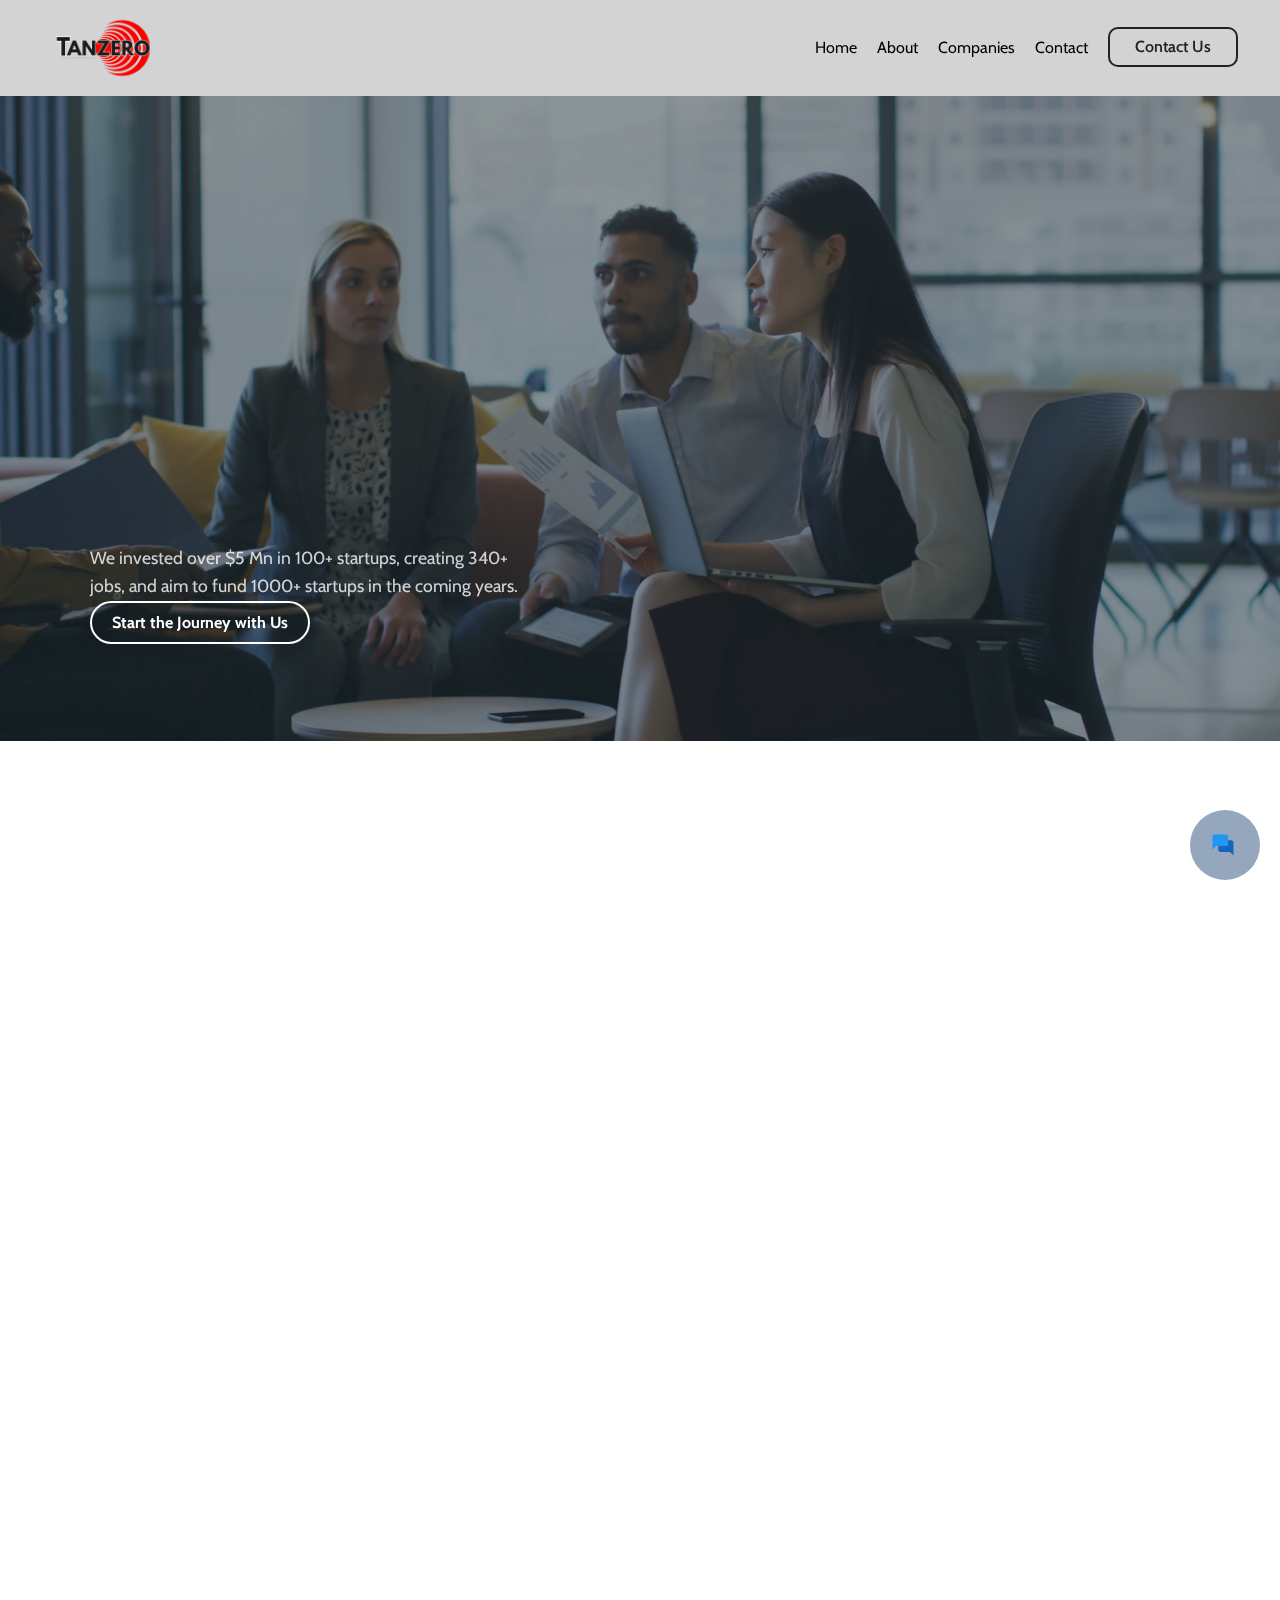
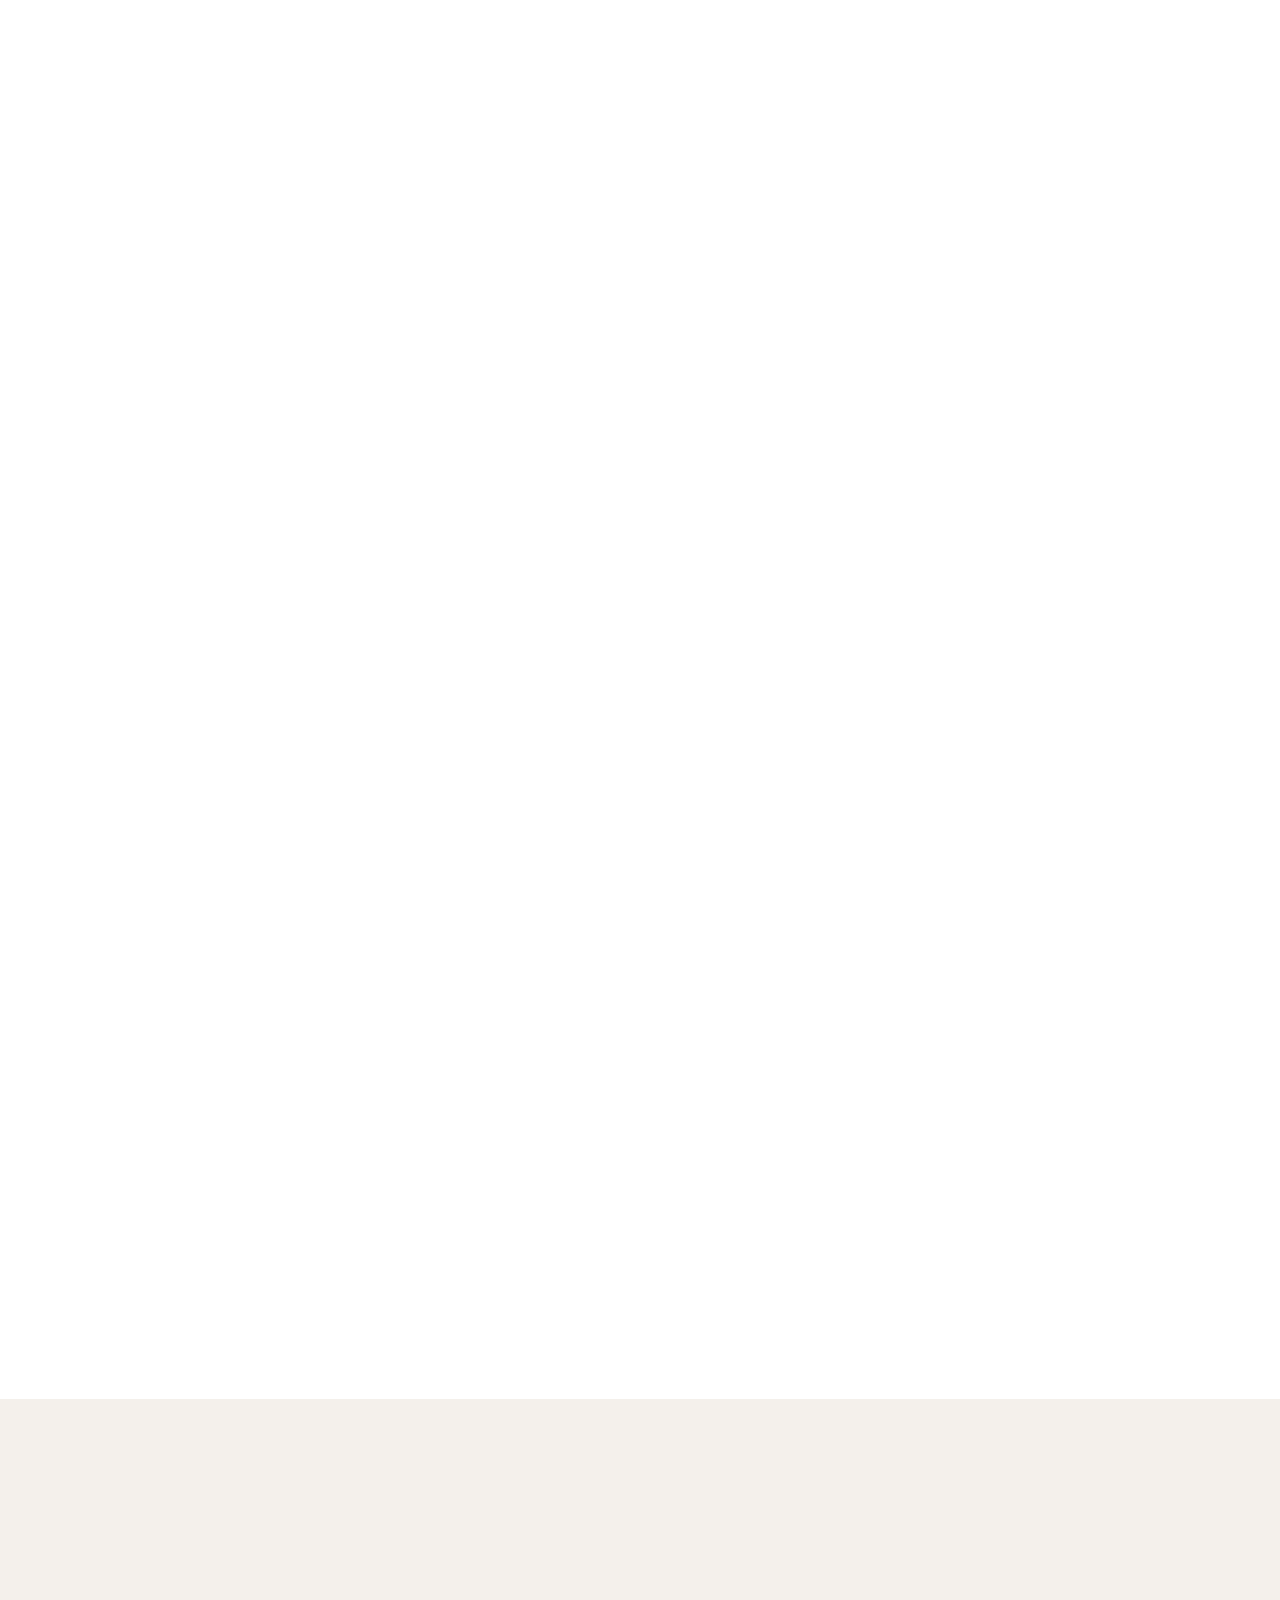
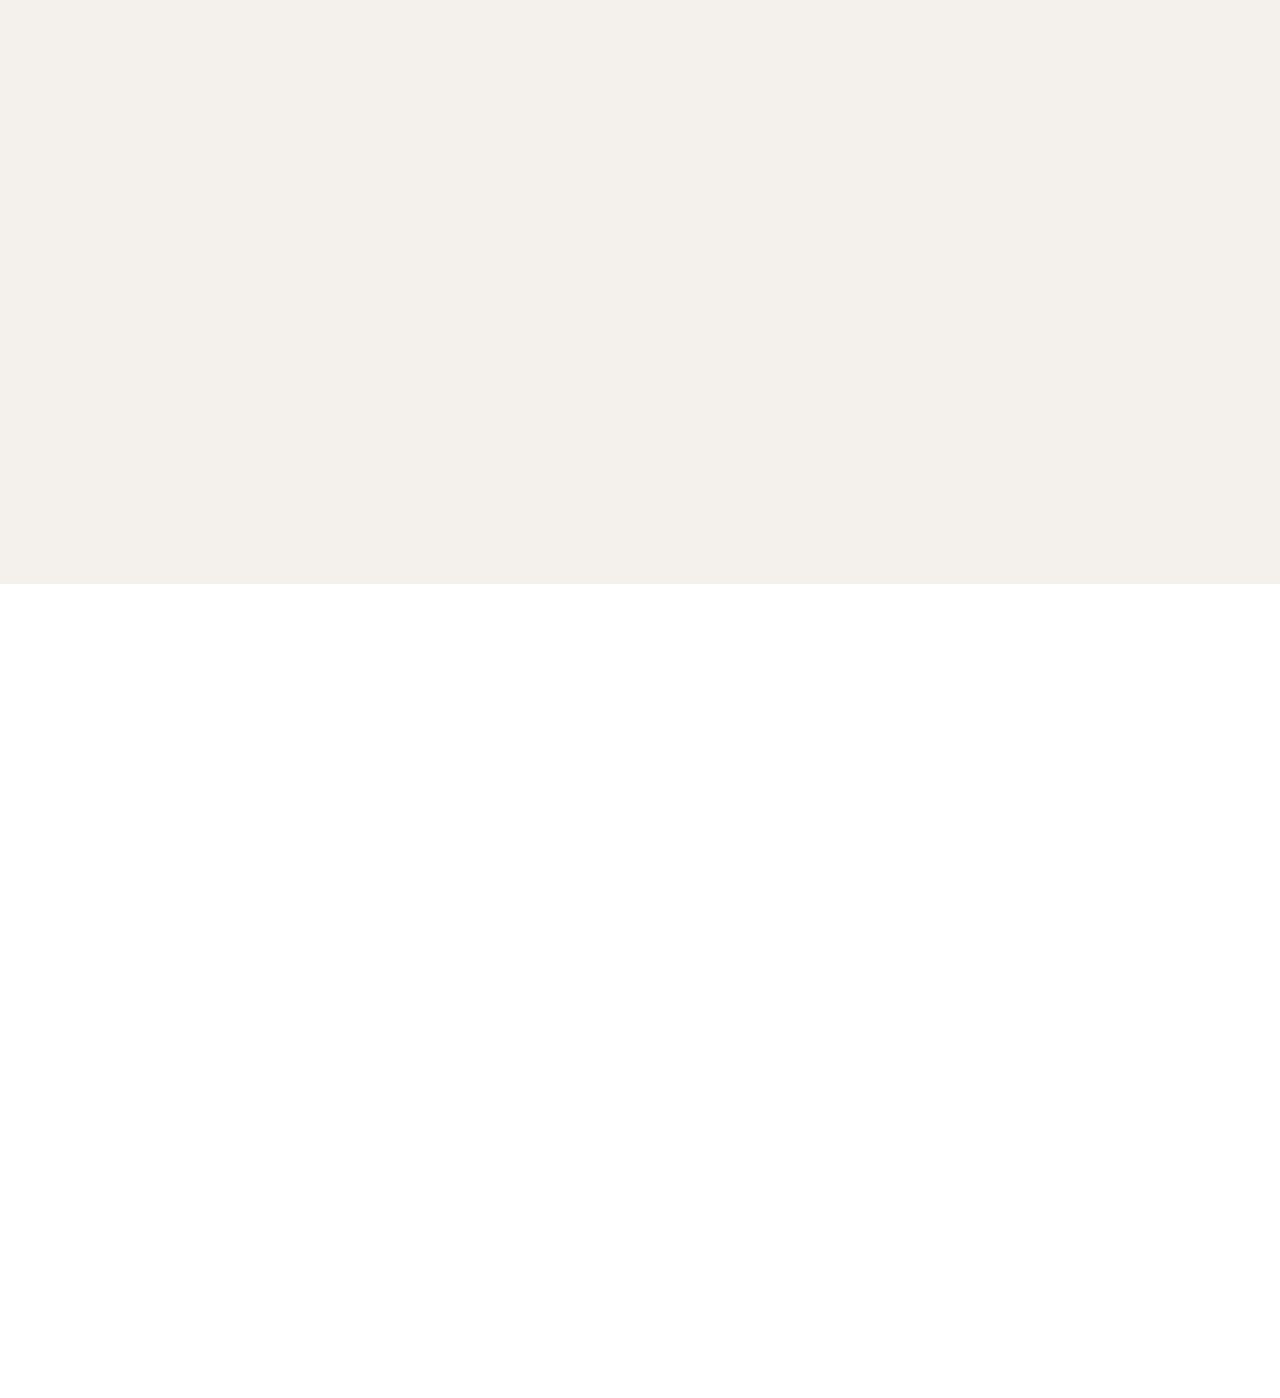
==== commit 10f31d06: "Update index.html" ====
--- a/index.html
+++ b/index.html
@@ -7,7 +7,7 @@
     <meta name="viewport" content="width=device-width, minimum-scale=1, initial-scale=1, shrink-to-fit=no" />
 
     <title>
-       Tanzero Enterprises
+        Tanzero Enterprises
     </title>
 
     <meta name="format-detection" content="telephone=no" />
@@ -60,82 +60,273 @@
                     <div id="logo" style="display: flex; align-items: center;">
                         <a href="/" style="display: flex; align-items: center;">
                             <picture>
-                                <source srcset="TANZERO LOGO B - Black Text with Transperant Background.png 2x, TANZERO LOGO B - Black Text with Transperant Background.png 1x" type="image/png" />
-                                <img src="TANZERO LOGO B - Black Text with Transperant Background.png" alt="Logo" width="120" height="auto" style="display: block;">
+                                <source srcset="TANZERO LOGO B - Black Text with Transparent Background.png 2x, TANZERO LOGO B - Black Text with Transparent Background.png 1x" type="image/png" />
+                                <img src="assets/tanzero/TANZERO LOGO B - Black Text with Transperant Background.png" alt="Logo" width="120" height="auto" style="display: block;">
                             </picture>
                         </a>
                     </div>
-                    <!-- END Header Logo -->
-        
-                    <!-- Menu -->
-                    <div id="main-menu" aria-expanded="false" role="navigation" style="display: flex; justify-content: flex-end; align-items: center; flex-grow: 1;">
+        
+                    <!-- Main Menu for Desktop -->
+                    <div id="main-menu" class="desktop-menu" style="display: flex; justify-content: flex-end; align-items: center; flex-grow: 1;">
                         <ul style="list-style: none; display: flex; gap: 20px; margin: 0; padding: 0;">
                             <li><a href="index.html" class="active" style="color: rgb(0, 0, 0);">Home</a></li>
                             <li><a href="about.html" style="color: rgb(0, 0, 0);">About</a></li>
                             <li><a href="plans.html" style="color: rgb(0, 0, 0);">Companies</a></li>
-                           <!-- // <li><a href="contact.html" style="color: rgb(0, 0, 0);">Contact</a></li> -->
+                            <li><a href="contact.html" style="color: rgb(0, 0, 0);">Contact</a></li>
                         </ul>
                     </div>
-                    <!-- END Menu -->
-        
-                    <!-- Menu Call to Action -->
-                    <div class="cta" style="flex-shrink: 0; margin-left: 20px;"> <!-- Added margin-left -->
-                        <a href="#" class="btn--medium--round--border">Contact US</a>
-                    </div>
-                    <!-- END Menu Call to Action -->
+        
+                    <!-- Contact Button -->
+                    <div class="cta" style="flex-shrink: 0; margin-left: 20px;">
+                        <a href="https://mail.google.com/mail/?view=cm&fs=1&to=Info@tanzero.co.uk" class="btn--medium--round--border">Contact Us</a>
+                    </div>
         
                     <!-- Hamburger Menu for Mobile -->
-                    <div class="menu-button" data-visible="lg" style="display: none;">
+                    <div class="menu-button" onclick="toggleDrawer()" style="display: none;">
                         <div class="icons">
-                            <span class="bar bar-1"></span>
-                            <span class="bar bar-2"></span>
-                            <span class="bar bar-3"></span>
-                        </div>
-                    </div>
-                    <!-- END: Hamburger Menu -->
+                            <span class="bar"></span>
+                            <span class="bar"></span>
+                            <span class="bar"></span>
+                        </div>
+                    </div>
                 </nav>
             </div>
+        
+            <!-- Mobile Drawer Menu -->
+            <div id="drawer-menu" class="drawer-menu" style="display: none;">
+                <ul style="list-style: none; padding: 20px; margin: 0;">
+                    <li><a href="index.html">Home</a></li>
+                    <li><a href="about.html">About</a></li>
+                    <li><a href="plans.html">Companies</a></li>
+                    <li><a href="https://mail.google.com/mail/?view=cm&fs=1&to=Info@tanzero.co.uk">Contact Us</a></li>
+                </ul>
+            </div>
         </header>
         
-
-        
+        <style>
+            /* Desktop and General Styling */
+            .main-navigation { display: flex; align-items: center; }
+            .desktop-menu { display: flex; }
+        
+            /* Hamburger Menu Icon */
+            .menu-button {
+                display: none;
+                cursor: pointer;
+                margin-left: 10px;
+            }
+        
+            .menu-button .icons .bar {
+                width: 25px;
+                height: 3px;
+                background-color: black;
+                margin: 5px 0;
+                transition: 0.4s;
+            }
+        
+            /* Drawer Menu Styling for Mobile */
+            .drawer-menu {
+                position: fixed;
+                top: 0;
+                right: 0;
+                width: 70%;
+                max-width: 300px;
+                height: 100vh;
+                background-color: #d3d3d3;
+                box-shadow: -2px 0 5px rgba(0, 0, 0, 0.5);
+                transform: translateX(100%);
+                transition: transform 0.3s ease;
+                display: flex;
+                flex-direction: column;
+                padding-top: 20px;
+            }
+        
+            .drawer-menu.open {
+                transform: translateX(0);
+            }
+        
+            /* Mobile Styles */
+            @media (max-width: 768px) {
+                .desktop-menu, .cta { display: none; } /* Hide desktop menu and contact button on mobile */
+                .menu-button { display: block; }       /* Show hamburger menu on mobile */
+                .drawer-menu { display: flex; }        /* Show drawer menu on mobile */
+            }
+        </style>
+        
+        <script>
+            function toggleDrawer() {
+                const drawer = document.getElementById('drawer-menu');
+                drawer.classList.toggle('open');
+            }
+        </script>
+        
+        
+
+
         <!--  END Header & Menu  -->
 
         <!--  Page Header  -->
         <!--  class: image, round, hfixedlg, hfixedmd, hfixedsm  -->
         <div class="page-header--image" data-padding data-overlay>
-            <!--  you can set a background instead of an img: ex (<div class="imagebg" style="background-image: url(assets/img/header-home@2x.jpg);">)  -->
-                <div class="imagebg">
-                    <video controls autoplay muted loop width="100%" height="auto">
-                        <source src="video-of-diverse-colleagues-discussing-at-informal-2023-11-27-04-50-44-utc.mp4" type="video/mp4">
-                        <source src="video-of-diverse-colleagues-discussing-at-informal-2023-11-27-04-50-44-utc.mp4" type="video/quicktime">
-                        Your browser does not support the video tag.
-                    </video>
-                </div>
-                
-                
-            <div class="container">
+            <div class="imagebg">
+                <video id="background-video" autoplay muted loop playsinline>
+                    <source src="video-of-diverse-colleagues-discussing-at-informal-2023-11-27-04-50-44-utc.mp4" type="video/mp4">
+                    Your browser does not support the video tag.
+                </video>
+            </div>
+        
+            <!-- Text Overlay -->
+            <div class="container overlay-text">
                 <div class="row">
-                    <div data-aos="fade-up" class="col-12 col-lg-6 col-xl-5">
+                    <div data-aos="fade-up" class="col-12 col-lg-6 col-xl-5 text-container">
                         <div class="sectiontitle-element--light">
-                            <h1 class="big">
+                            <h1 class="big-title">
                                 <span class="word">Empowering</span>
-                                <span class="word">innovative</span>
-                                <span class="word">startups</span>
-                              </h1>
-                              
-                            <p>We invested over $5 Mn Funding in 100+ Startups creating 340+ jobs and we have milestone to to fund 1000+ startups in coming years.</p>
-                            <a href="#" class="btn--big--round--border--light">Start the journey with us</a>
-                        </div>
-                    </div>
-                </div>
+                                <span class="word">Innovative</span>
+                                <span class="word">Startups</span>
+                            </h1>
+                            <p class="intro-text">We invested over $5 Mn in 100+ startups, creating 340+ jobs, and aim to fund 1000+ startups in the coming years.</p>
+                            <a href="#" class="btn btn--big--round--border--light">Start the Journey with Us</a>
+                        </div>
+                    </div>
+                </div>
+                
+                <style>
+                    /* General Styling for the Container */
+                    .text-container {
+                        padding: 20px;
+                    }
+                
+                    /* Larger and More Impactful Header Styling */
+                    .big-title {
+                        font-size: 3.2rem;
+                        font-weight: bold;
+                        line-height: 1.2;
+                        color: #fff;
+                        margin-bottom: 15px;
+                    }
+                
+                    .big-title .word {
+                        display: block; /* Each word on a new line */
+                        text-transform: uppercase;
+                    }
+                
+                    /* Subtitle Text Styling */
+                    .intro-text {
+                        font-size: 1.2rem;
+                        color: #e0e0e0;
+                        margin-bottom: 20px;
+                        line-height: 1.5;
+                    }
+                
+                    /* Button Styling */
+                    .btn--big--round--border--light {
+                        padding: 12px 24px;
+                        font-size: 1rem;
+                        font-weight: bold;
+                        color: #fff;
+                        border: 2px solid #fff;
+                        border-radius: 25px;
+                        transition: background-color 0.3s, color 0.3s;
+                    }
+                
+                    /* Hover Effect on Button */
+                    .btn--big--round--border--light:hover {
+                        background-color: #fff;
+                        color: #333;
+                    }
+                
+                    /* Responsive Text Adjustments for Mobile */
+                    @media (max-width: 768px) {
+                        .big-title {
+                            font-size: 2.2rem;
+                        }
+                        
+                        .intro-text {
+                            font-size: 1rem;
+                        }
+                    }
+                </style>
+                
             </div>
         </div>
+        
+        <style>
+            /* Desktop Styling - Unchanged */
+            .page-header--image {
+                position: relative;
+                color: #ffffff;
+                overflow: hidden;
+            }
+        
+            .imagebg video {
+                width: 100%;
+                height: auto;
+                object-fit: cover;
+                max-height: 700px;
+            }
+        
+            .overlay-text {
+                color: #ffffff;
+            }
+        
+            .sectiontitle-element--light h1.big {
+                font-size: 2.5rem;
+            }
+        
+            .sectiontitle-element--light p {
+                font-size: 1.1rem;
+                margin: 15px 0;
+            }
+        
+            .btn--big--round--border--light {
+                padding: 10px 20px;
+                border-radius: 25px;
+                border: 2px solid #fff;
+                color: #fff;
+                text-decoration: none;
+            }
+        
+            /* Mobile Adjustments Only */
+            @media (max-width: 768px) {
+                .page-header--image {
+                    background: none; /* Remove background color */
+                    padding: 10px;
+                }
+        
+                .overlay-text {
+                    position: absolute;
+                    top: 40%;
+                    left: 50%;
+                    transform: translate(-50%, -50%);
+                    text-align: center;
+                    padding: 10px;
+                    width: 100%;
+                }
+        
+                .sectiontitle-element--light h1.big {
+                    font-size: 1.8rem;
+                }
+        
+                .sectiontitle-element--light p {
+                    font-size: 0.9rem;
+                }
+        
+                .btn--big--round--border--light {
+                    padding: 8px 16px;
+                    font-size: 0.9rem;
+                }
+            }
+        </style>
+        
+        
         <div class="chatbot-button">
-            <button onclick="openChat()">
-                <img src="assets/tanzero/icons8-chat-48.png" alt="Chat Icon" class="chat-icon"> 
-            </button>
+            <a href="https://wa.me/447425497416" target="_blank">
+                <button>
+                    <img src="assets/tanzero/icons8-chat-48.png" alt="Chat Icon" class="chat-icon">
+                </button>
+            </a>
         </div>
+        
         <!--  END Page Header  -->
         <!--  Page Content  -->
         <div class="page-content">
@@ -157,8 +348,9 @@
                                     <div class="icon"><i class="ilight feather icon-edit-2"></i></div>
                                     <div class="text">
                                         <h6>Startups</h6>
-                                        <p>Startup advisor guiding product management, stock launch, customer engagement, and supply chain optimization.</p>
-                                        <a href="#" class="simple--arrow">learn more</a>
+                                        <p>Startup advisor guiding product management, stock launch, customer
+                                            engagement, and supply chain optimization.</p>
+
                                     </div>
                                 </div>
                             </div>
@@ -169,8 +361,8 @@
                                     <div class="icon"><i class="ilight feather icon-layout"></i></div>
                                     <div class="text">
                                         <h6>Food Technology</h6>
-                                        <p>First mover advantage in food technology, leveraging user experience, partner networks, and seed funding to grow assets.</p>
-                                        <a href="#" class="simple--arrow">learn more</a>
+                                        <p>First mover advantage in food technology, leveraging user experience, partner
+                                            networks, and seed funding to grow assets.</p>
                                     </div>
                                 </div>
                             </div>
@@ -181,8 +373,8 @@
                                     <div class="icon"><i class="ilight feather icon-home"></i></div>
                                     <div class="text">
                                         <h6>Cosmetics</h6>
-                                        <p>Innovating cosmetics through gamification, leveraging crowdfunding, market insights, seed funding, and enhanced user experience.</p>
-                                        <a href="#" class="simple--arrow">learn more</a>
+                                        <p>Innovating cosmetics through gamification, leveraging crowdfunding, market
+                                            insights, seed funding, and enhanced user experience.</p>
                                     </div>
                                 </div>
                             </div>
@@ -210,7 +402,8 @@
                             <div class="square-element">
                                 <div class="info">
                                     <div class="image">
-                                        <img data-unveil src="#" data-src="assets/img/homeagency-section-1.png" data-src-retina="assets/img/homeagency-section-1@2x.png" alt="">
+                                        <img data-unveil src="#" data-src="assets/img/homeagency-section-1.png"
+                                            data-src-retina="assets/img/homeagency-section-1@2x.png" alt="">
                                     </div>
                                 </div>
                             </div>
@@ -219,22 +412,18 @@
                             <div class="sectiontitle-element">
                                 <span class="toptitle">About Us</span>
                                 <h2>We are investment and portfolio management firm based in London</h2>
-                                <p style="text-align: justify";
-                                >Tanzero Enterprise Ltd is a forward-thinking investment and portfolio management firm dedicated to nurturing startups in the food and cosmetics industries. We provide strategic support and capital to early-stage companies, helping them develop innovative products and services. Together, we help startups achieve their full potential and create a sustainable future</p>
-                                <a href="#" class="btn--big--arrow--round">Learn more</a>
+                                <p style="text-align: justify" ;>Tanzero Enterprise Ltd is a forward-thinking investment
+                                    and portfolio management firm dedicated to nurturing startups in the food and
+                                    cosmetics industries. We provide strategic support and capital to early-stage
+                                    companies, helping them develop innovative products and services. Together, we help
+                                    startups achieve their full potential and create a sustainable future</p>
+                                <a href="about.html" class="btn--big--arrow--round">Learn more</a>
                             </div>
                         </div>
                     </div>
                 </div>
             </section>
-            <!--  END: Info Section  -->
-            <!--  List Section  -->
-          
-            <!--  END: List Section  -->
-            <!--  Video Section  -->
-          
-            <!--  END: Video Section  -->
-            <!--  Portfolio  -->
+        
             <section data-aos="fade" data-padding>
                 <div class="container">
                     <div class="row">
@@ -244,7 +433,6 @@
                                     <span class="toptitle">Our Companies</span>
                                     <h2>Invest and grow your dream.</h2>
                                 </div>
-                                <!--  Portfolio Nav  -->
                                 <div class="wrapper portfolio-wrap">
                                     <div class="navigation-element--border--round--light">
                                         <div class="navigation justify-content-md-end">
@@ -254,41 +442,42 @@
                                             <div class="nav--next">
                                                 <i class="feather icon-arrow-right"></i>
                                             </div>
-                                        
-                                        </div>
-                                    </div>
-                                </div>
-                                <!--  END: Portfolio Nav  -->
+
+                                        </div>
+                                    </div>
+                                </div>
                             </div>
                         </div>
                     </div>
                     <div class="row" data-padding="xstop">
                         <div class="col-12">
                             <div class="portfolio-carousel owl-carousel">
-                                <!--  Portfolio Item  -->
                                 <div class="square-element--project">
                                     <div class="info">
                                         <div class="image">
-                                            <img class="owl-lazy" src="#" data-src="assets/tanzero/1 Most Tasty .png" data-src-retina="assets/tanzero/1 Most Tasty .png" alt="">
-                                            <div class="icon--br--square--secondary"><i class="feather icon-plus"></i></div>
+                                            <img class="owl-lazy" src="#" data-src="assets/tanzero/1 Most Tasty .png"
+                                                data-src-retina="assets/tanzero/1 Most Tasty .png" alt="">
+                                            <div class="icon--br--square--secondary"><i class="feather icon-plus"></i>
+                                            </div>
                                         </div>
                                         <div class="text">
                                             <h6>Most Tasty</h6>
-                                            
                                         </div>
                                     </div>
                                     <a href="mosttasty.html" class="link"></a>
                                 </div>
-                                <!--  END: Portfolio Item  -->
                                 <div class="square-element--project">
                                     <div class="info">
                                         <div class="image">
-                                            <img class="owl-lazy" src="#" data-src="assets/tanzero/9 perfect trade tran .png" data-src-retina="assets/tanzero/9 perfect trade tran .png" alt="">
-                                            <div class="icon--br--square--secondary"><i class="feather icon-plus"></i></div>
+                                            <img class="owl-lazy" src="#"
+                                                data-src="assets/tanzero/9 perfect trade tran .png"
+                                                data-src-retina="assets/tanzero/9 perfect trade tran .png" alt="">
+                                            <div class="icon--br--square--secondary"><i class="feather icon-plus"></i>
+                                            </div>
                                         </div>
                                         <div class="text">
                                             <h6>Perfect Trade Links</h6>
-                                          
+
                                         </div>
                                     </div>
                                     <a href="perfect.html" class="link"></a>
@@ -296,12 +485,14 @@
                                 <div class="square-element--project">
                                     <div class="info">
                                         <div class="image">
-                                            <img class="owl-lazy" src="#" data-src="assets/tanzero/3 eswary .png" data-src-retina="assets/tanzero/3 eswary .png" alt="">
-                                            <div class="icon--br--square--secondary"><i class="feather icon-plus"></i></div>
+                                            <img class="owl-lazy" src="#" data-src="assets/tanzero/3 eswary .png"
+                                                data-src-retina="assets/tanzero/3 eswary .png" alt="">
+                                            <div class="icon--br--square--secondary"><i class="feather icon-plus"></i>
+                                            </div>
                                         </div>
                                         <div class="text">
                                             <h6>Eswary Herbal</h6>
-                                          
+
                                         </div>
                                     </div>
                                     <a href="eswary.html" class="link"></a>
@@ -309,49 +500,24 @@
                                 <div class="square-element--project">
                                     <div class="info">
                                         <div class="image">
-                                            <img class="owl-lazy" src="#" data-src="assets/tanzero/5 Madboss .png" data-src-retina="assets/tanzero/5 Madboss .png" alt="">
-                                            <div class="icon--br--square--secondary"><i class="feather icon-plus"></i></div>
+                                            <img class="owl-lazy" src="#" data-src="assets/tanzero/5 Madboss .png"
+                                                data-src-retina="assets/tanzero/5 Madboss .png" alt="">
+                                            <div class="icon--br--square--secondary"><i class="feather icon-plus"></i>
+                                            </div>
                                         </div>
                                         <div class="text">
                                             <h6>MADBOSS</h6>
-                                            
-                                        </div>
-                                    </div>
-                                    <a href="project-2.html" class="link"></a>
-                                </div>
-                                <div class="square-element--project">
-                                    <div class="info">
-                                        <div class="image">
-                                            <img class="owl-lazy" src="#" data-src="assets/img/case-5.jpg" data-src-retina="assets/img/case-5@2x.jpg" alt="">
-                                            <div class="icon--br--square--secondary"><i class="feather icon-plus"></i></div>
-                                        </div>
-                                        <div class="text">
-                                            <h6>UBA Business School</h6>
-                                            <p>Design</p>
-                                        </div>
-                                    </div>
-                                    <a href="project.html" class="link"></a>
-                                </div>
-                                <div class="square-element--project">
-                                    <div class="info">
-                                        <div class="image">
-                                            <img class="owl-lazy" src="#" data-src="assets/img/case-6.jpg" data-src-retina="assets/img/case-6@2x.jpg" alt="">
-                                            <div class="icon--br--square--secondary"><i class="feather icon-plus"></i></div>
-                                        </div>
-                                        <div class="text">
-                                            <h6>Circle Logo Design</h6>
-                                            <p>Development</p>
-                                        </div>
-                                    </div>
-                                    <a href="project-2.html" class="link"></a>
-                                </div>
+
+                                        </div>
+                                    </div>
+                                   
+                                </div>
+                              
                             </div>
                         </div>
                     </div>
                 </div>
             </section>
-            <!--  END: Portfolio  -->
-            <!--  Testimonial Section  -->
             <section data-padding data-bg="template">
                 <div class="container">
                     <div class="row align-items-md-center">
@@ -360,28 +526,33 @@
                                 <div class="info">
                                     <div class="text">
                                         <h1>Our Team</h1>
-                                        <p style="text-align: justify";
-                                        >“Our team at Tanzero Enterprise Ltd comprises seasoned investors, industry experts, and passionate innovators. With diverse backgrounds in finance, food technology, and cosmetics, we bring a wealth of knowledge to every venture. We're committed to identifying and nurturing groundbreaking startups, offering strategic guidance and robust support. Together, we drive growth, innovation, and sustainable success. Our collaborative approach ensures that each startup reaches its full potential in the market.“
+                                        <p style="text-align: justify; font-size: 24px; ">“Our team at Tanzero Enterprise Ltd comprises
+                                            seasoned investors, industry experts, and passionate innovators. With
+                                            diverse backgrounds in finance, food technology, and cosmetics, we bring a
+                                            wealth of knowledge to every venture. We're committed to identifying and
+                                            nurturing groundbreaking startups, offering strategic guidance and robust
+                                            support. Together, we drive growth, innovation, and sustainable success. Our
+                                            collaborative approach ensures that each startup reaches its full potential
+                                            in the market.“
                                         </p>
                                         <span class="author">Tanzero Enterprises<em class="meta">team</em></span>
-                                        <img class="logo" data-unveil src="#" data-src="assets/tanzero/TANZERO LOGO B - Black Text with White Background.png" data-src-retina="assets/tanzero/TANZERO LOGO B - Black Text with White Background.png" alt="">
+                                        <img class="logo" data-unveil src="#"
+                                            data-src="assets/tanzero/TANZERO LOGO B - Black Text with Transperant Background.png"
+                                            data-src-retina="assets/tanzero/TANZERO LOGO B - Black Text with Transperant Background.png"
+                                            alt="">
                                     </div>
                                 </div>
                             </div>
                         </div>
                         <div data-aos="zoom-in" data-aos-delay="200" class="col-md-5 offset-md-1">
                             <div class="wrapimage-element--square">
-                                <img data-unveil src="#" data-src="assets/img/author-big.jpg" data-src-retina="assets/img/author-big@2x.jpg" alt="">
+                                <img data-unveil src="#" data-src="assets/tanzero/TANZERO LOGO B - Black Text with White Background.png"
+                                    data-src-retina="assets/tanzero/TANZERO LOGO B - Black Text with White Background.png" alt="">
                             </div>
                         </div>
                     </div>
                 </div>
             </section>
-            <!--  END: Testimonial Section  -->
-            <!--  Blog Section  -->
-            
-            <!--  END: Blog Section  -->
-            <!--  CTA Section  -->
             <section data-aos="fade" data-padding="xstop">
                 <div class="container">
                     <div class="row">
@@ -390,32 +561,30 @@
                                 <div class="text">
                                     <h2>Interested in working with us?</h2>
                                     <p>Contact us now, and we are ready to do what you want</p>
-                                    <a href="#" class="btn--big--border--light--round" target="_self">Contact Now</a>
-                                </div>
-                            </div>
-                        </div>
-                    </div>
-                </div>
-            </section>
-            <!--  END: CTA Section  -->
-        </div>
-        <!--  END: Page Content  -->
-
-        <!--  Footer  -->
-          <br>
+                                    <a href="https://mail.google.com/mail/?view=cm&fs=1&to=Info@tanzero.co.uk" class="btn--big--border--light--round" target="_blank">Contact Now</a>
+                                </div>
+                                
+                                
+                            </div>
+                        </div>
+                    </div>
+                </div>
+            </section>        </div>
+        <br>
         <footer data-aos="fade" id="footer" style="background-color: #d3d3d3;">
             <div class="container">
                 <div class="row main-wrapper">
                     <div class="col-12 col-md-4">
                         <div class="logo-footer">
-                            <!-- -small, -medium, -big -->
                             <div>
-                                <img data-unveil src="#" data-src="assets/tanzero/TANZERO LOGO B - Black Text with Transperant Background.png" 
-                                     data-src-retina="assets/tanzero/TANZERO LOGO B - Black Text with Transperant Background.png" 
-                                     alt="Tanzero Logo" style="width: 80px; height: auto;">
-                            </div>
-                            
-                            <p>Tanzero Enterprise Ltd is the pioneering investment firm backing early-stage startups in food and cosmetics, using friendly sustainable investment strategies.</p>
+                                <img data-unveil src="#"
+                                    data-src="assets/tanzero/TANZERO LOGO B - Black Text with Transperant Background.png"
+                                    data-src-retina="assets/tanzero/TANZERO LOGO B - Black Text with Transperant Background.png"
+                                    alt="Tanzero Logo" style="width: 80px; height: auto;">
+                            </div>
+
+                            <p>Tanzero Enterprise Ltd is the pioneering investment firm backing early-stage startups in
+                                food and cosmetics, using friendly sustainable investment strategies.</p>
                         </div>
                     </div>
                     <div class="col-12 col-md-6 offset-md-2">
@@ -427,18 +596,19 @@
                                         <li><a href="index.html">Home</a></li>
                                         <li><a href="contact.html">Contact</a></li>
                                         <li><a href="about.html">About us</a></li>
-                                      
+
                                     </ul>
                                 </div>
                             </div>
                             <div class="col-6 col-md-6">
                                 <div class="info-footer">
                                     <h6>Contact</h6>
-                                    
-                                    <p><b>Factory : </b>Unit 2, Masons Wharf, Corsham Commercial Centre, Potley Lane, Corsham,
+
+                                    <p><b>Factory : </b>Unit 2, Masons Wharf, Corsham Commercial Centre, Potley Lane,
+                                        Corsham,
                                         Wiltshire SN13 9FY</p>
-                                        <h6>And</h6>
-                                        <p>85 Great Portland Street, London, England, W1W 7LT</p>
+                                    <h6>And</h6>
+                                    <p>85 Great Portland Street, London, England, W1W 7LT</p>
                                     <div class="social-element--small">
                                         <ul>
                                             <li><a href="#"><i class="fab fa-facebook-f"></i></a></li>
@@ -464,18 +634,15 @@
                                 </div>
                             </div>
                             <div class="text">
-                                <p>©2024 Managed By <a href="https://portfolix.tech" class="simple" target="_blank">portfolix.tech</a></p>
+                                <p>©2024 Managed By <a href="https://portfolix.tech" class="simple"
+                                        target="_blank">portfolix.tech</a></p>
                             </div>
                         </div>
                     </div>
                 </div>
             </div>
         </footer>
-        
-        <!--  END: Footer  -->
     </div>
-    <!--  END: Main Wrap  -->
-    <!--  Scripts  -->
     <script src="assets/js/jquery.min.js "></script>
     <script src="assets/js/jquery.unveil.js"></script>
     <script src="assets/js/aos.js"></script>
@@ -489,7 +656,5 @@
     <script src="assets/js/elements.js"></script>
     <script src="assets/js/masonry.js"></script>
     <script src="assets/js/form.js"></script>
-    <!--  END Scripts  -->
 </body>
-
-</html>+</html>
--- a/assets/css/style.css
+++ b/assets/css/style.css
@@ -0,0 +1,20198 @@
+@charset "UTF-8";
+/*-------------------------------------------------
+=  Table of Css
+
+1.Reset
+2.Print
+3.Fonts
+3.Core
+4.Bootstrap 4 Extension
+5.Navigation
+6.Elements
+7.Owl
+8.Swiper
+9.Magnific Popup
+10.Aos
+11.Carousel
+12.Masonry
+13.Buttons
+14.Form
+15.Page Header
+16.Footer
+17.Template
+
+-------------------------------------------------*/
+@import url(../css/bootstrap/bootstrap-grid.min.css);
+@import url(../css/bootstrap/bootstrap-reboot.min.css);
+/*-------------------------------------------------*/
+/*-------------------------------------------------*/
+@import url("https://fonts.googleapis.com/css?family=Cabin:400,400i,500,500i,600,600i,700,700i&display=swap");
+/*-------------------------------------------------*/
+/*-------------------------------------------------*/
+/*--------- template colors -------------------*/
+/*---------- default colors ------------------*/
+/*-------------------------------------------------*/
+/*-------------------------------------------------*/
+/*-------------------------------------------------*/
+/* =  Reset
+/*-------------------------------------------------*/
+html,
+body,
+div,
+span,
+applet,
+object,
+iframe,
+h1,
+h2,
+h3,
+h4,
+h5,
+h6,
+p,
+blockquote,
+pre,
+a,
+abbr,
+acronym,
+address,
+big,
+cite,
+code,
+del,
+dfn,
+em,
+img,
+ins,
+kbd,
+q,
+s,
+samp,
+small,
+strike,
+strong,
+sub,
+sup,
+tt,
+var,
+b,
+u,
+i,
+center,
+dl,
+dt,
+dd,
+ol,
+ul,
+li,
+fieldset,
+form,
+label,
+legend,
+table,
+caption,
+tbody,
+tfoot,
+thead,
+tr,
+th,
+td,
+article,
+aside,
+canvas,
+details,
+embed,
+figure,
+figcaption,
+footer,
+header,
+hgroup,
+menu,
+nav,
+output,
+ruby,
+section,
+summary,
+time,
+mark,
+audio,
+video {
+  margin: 0;
+  padding: 0;
+  border: 0;
+  font-size: 100%;
+  font: inherit;
+  vertical-align: baseline; }
+
+article,
+aside,
+details,
+figcaption,
+figure,
+footer,
+header,
+hgroup,
+menu,
+nav,
+section {
+  display: block; }
+
+body {
+  line-height: 1; }
+
+ol,
+ul {
+  list-style: none; }
+
+blockquote,
+q {
+  quotes: none; }
+
+blockquote,
+q {
+  quotes: none; }
+  blockquote:before, blockquote:after,
+  q:before,
+  q:after {
+    content: '';
+    content: none; }
+
+table {
+  border-collapse: collapse;
+  border-spacing: 0; }
+
+a:focus {
+  text-decoration: none; }
+
+textarea {
+  resize: none; }
+
+button {
+  background: none;
+  border: none;
+  outline: inherit; }
+
+/*-------------------------------------------------*/
+/* =  Print
+/*-------------------------------------------------*/
+@media print {
+  *,
+  *::before,
+  *::after {
+    text-shadow: none !important;
+    -webkit-box-shadow: none !important;
+    box-shadow: none !important; }
+  a,
+  a:visited {
+    text-decoration: underline; }
+  abbr[title]::after {
+    content: " (" attr(title) ")"; }
+  pre {
+    white-space: pre-wrap !important; }
+  pre,
+  blockquote {
+    border: 1px solid #999;
+    page-break-inside: avoid; }
+  thead {
+    display: table-header-group; }
+  tr,
+  img {
+    page-break-inside: avoid; }
+  p,
+  h2,
+  h3 {
+    orphans: 3;
+    widows: 3; }
+  h2,
+  h3 {
+    page-break-after: avoid; }
+  .navbar {
+    display: none; }
+  .badge {
+    border: 1px solid #000; }
+  .table {
+    border-collapse: collapse !important; }
+  .table td,
+  .table th {
+    background-color: #fff !important; }
+  .table-bordered th,
+  .table-bordered td {
+    border: 1px solid #ddd !important; } }
+
+/*-------------------------------------------------*/
+/* =  Fonts
+/*-------------------------------------------------*/
+@font-face {
+  font-family: "feather";
+  src: url("../fonts/feather.eot");
+  /* IE9*/
+  src: url("../fonts/feather.eot") format("embedded-opentype"), url("../fonts/feather.woff") format("woff"), url("../fonts/feather.ttf") format("truetype"), url("../fonts/feather.svg") format("svg");
+  /* iOS 4.1- */
+  font-display: auto; }
+
+.feather {
+  /* use !important to prevent issues with browser extensions that change fonts */
+  font-family: 'feather' !important;
+  speak: none;
+  font-style: normal;
+  font-weight: normal;
+  font-variant: normal;
+  text-transform: none;
+  line-height: 1;
+  /* Better Font Rendering =========== */
+  -webkit-font-smoothing: antialiased;
+  -moz-osx-font-smoothing: grayscale; }
+
+.icon-alert-octagon:before {
+  content: "\e81b"; }
+
+.icon-alert-circle:before {
+  content: "\e81c"; }
+
+.icon-activity:before {
+  content: "\e81d"; }
+
+.icon-alert-triangle:before {
+  content: "\e81e"; }
+
+.icon-align-center:before {
+  content: "\e81f"; }
+
+.icon-airplay:before {
+  content: "\e820"; }
+
+.icon-align-justify:before {
+  content: "\e821"; }
+
+.icon-align-left:before {
+  content: "\e822"; }
+
+.icon-align-right:before {
+  content: "\e823"; }
+
+.icon-arrow-down-left:before {
+  content: "\e824"; }
+
+.icon-arrow-down-right:before {
+  content: "\e825"; }
+
+.icon-anchor:before {
+  content: "\e826"; }
+
+.icon-aperture:before {
+  content: "\e827"; }
+
+.icon-arrow-left:before {
+  content: "\e828"; }
+
+.icon-arrow-right:before {
+  content: "\e829"; }
+
+.icon-arrow-down:before {
+  content: "\e82a"; }
+
+.icon-arrow-up-left:before {
+  content: "\e82b"; }
+
+.icon-arrow-up-right:before {
+  content: "\e82c"; }
+
+.icon-arrow-up:before {
+  content: "\e82d"; }
+
+.icon-award:before {
+  content: "\e82e"; }
+
+.icon-bar-chart:before {
+  content: "\e82f"; }
+
+.icon-at-sign:before {
+  content: "\e830"; }
+
+.icon-bar-chart-2:before {
+  content: "\e831"; }
+
+.icon-battery-charging:before {
+  content: "\e832"; }
+
+.icon-bell-off:before {
+  content: "\e833"; }
+
+.icon-battery:before {
+  content: "\e834"; }
+
+.icon-bluetooth:before {
+  content: "\e835"; }
+
+.icon-bell:before {
+  content: "\e836"; }
+
+.icon-book:before {
+  content: "\e837"; }
+
+.icon-briefcase:before {
+  content: "\e838"; }
+
+.icon-camera-off:before {
+  content: "\e839"; }
+
+.icon-calendar:before {
+  content: "\e83a"; }
+
+.icon-bookmark:before {
+  content: "\e83b"; }
+
+.icon-box:before {
+  content: "\e83c"; }
+
+.icon-camera:before {
+  content: "\e83d"; }
+
+.icon-check-circle:before {
+  content: "\e83e"; }
+
+.icon-check:before {
+  content: "\e83f"; }
+
+.icon-check-square:before {
+  content: "\e840"; }
+
+.icon-cast:before {
+  content: "\e841"; }
+
+.icon-chevron-down:before {
+  content: "\e842"; }
+
+.icon-chevron-left:before {
+  content: "\e843"; }
+
+.icon-chevron-right:before {
+  content: "\e844"; }
+
+.icon-chevron-up:before {
+  content: "\e845"; }
+
+.icon-chevrons-down:before {
+  content: "\e846"; }
+
+.icon-chevrons-right:before {
+  content: "\e847"; }
+
+.icon-chevrons-up:before {
+  content: "\e848"; }
+
+.icon-chevrons-left:before {
+  content: "\e849"; }
+
+.icon-circle:before {
+  content: "\e84a"; }
+
+.icon-clipboard:before {
+  content: "\e84b"; }
+
+.icon-chrome:before {
+  content: "\e84c"; }
+
+.icon-clock:before {
+  content: "\e84d"; }
+
+.icon-cloud-lightning:before {
+  content: "\e84e"; }
+
+.icon-cloud-drizzle:before {
+  content: "\e84f"; }
+
+.icon-cloud-rain:before {
+  content: "\e850"; }
+
+.icon-cloud-off:before {
+  content: "\e851"; }
+
+.icon-codepen:before {
+  content: "\e852"; }
+
+.icon-cloud-snow:before {
+  content: "\e853"; }
+
+.icon-compass:before {
+  content: "\e854"; }
+
+.icon-copy:before {
+  content: "\e855"; }
+
+.icon-corner-down-right:before {
+  content: "\e856"; }
+
+.icon-corner-down-left:before {
+  content: "\e857"; }
+
+.icon-corner-left-down:before {
+  content: "\e858"; }
+
+.icon-corner-left-up:before {
+  content: "\e859"; }
+
+.icon-corner-up-left:before {
+  content: "\e85a"; }
+
+.icon-corner-up-right:before {
+  content: "\e85b"; }
+
+.icon-corner-right-down:before {
+  content: "\e85c"; }
+
+.icon-corner-right-up:before {
+  content: "\e85d"; }
+
+.icon-cpu:before {
+  content: "\e85e"; }
+
+.icon-credit-card:before {
+  content: "\e85f"; }
+
+.icon-crosshair:before {
+  content: "\e860"; }
+
+.icon-disc:before {
+  content: "\e861"; }
+
+.icon-delete:before {
+  content: "\e862"; }
+
+.icon-download-cloud:before {
+  content: "\e863"; }
+
+.icon-download:before {
+  content: "\e864"; }
+
+.icon-droplet:before {
+  content: "\e865"; }
+
+.icon-edit-2:before {
+  content: "\e866"; }
+
+.icon-edit:before {
+  content: "\e867"; }
+
+.icon-edit-1:before {
+  content: "\e868"; }
+
+.icon-external-link:before {
+  content: "\e869"; }
+
+.icon-eye:before {
+  content: "\e86a"; }
+
+.icon-feather:before {
+  content: "\e86b"; }
+
+.icon-facebook:before {
+  content: "\e86c"; }
+
+.icon-file-minus:before {
+  content: "\e86d"; }
+
+.icon-eye-off:before {
+  content: "\e86e"; }
+
+.icon-fast-forward:before {
+  content: "\e86f"; }
+
+.icon-file-text:before {
+  content: "\e870"; }
+
+.icon-film:before {
+  content: "\e871"; }
+
+.icon-file:before {
+  content: "\e872"; }
+
+.icon-file-plus:before {
+  content: "\e873"; }
+
+.icon-folder:before {
+  content: "\e874"; }
+
+.icon-filter:before {
+  content: "\e875"; }
+
+.icon-flag:before {
+  content: "\e876"; }
+
+.icon-globe:before {
+  content: "\e877"; }
+
+.icon-grid:before {
+  content: "\e878"; }
+
+.icon-heart:before {
+  content: "\e879"; }
+
+.icon-home:before {
+  content: "\e87a"; }
+
+.icon-github:before {
+  content: "\e87b"; }
+
+.icon-image:before {
+  content: "\e87c"; }
+
+.icon-inbox:before {
+  content: "\e87d"; }
+
+.icon-layers:before {
+  content: "\e87e"; }
+
+.icon-info:before {
+  content: "\e87f"; }
+
+.icon-instagram:before {
+  content: "\e880"; }
+
+.icon-layout:before {
+  content: "\e881"; }
+
+.icon-link-2:before {
+  content: "\e882"; }
+
+.icon-life-buoy:before {
+  content: "\e883"; }
+
+.icon-link:before {
+  content: "\e884"; }
+
+.icon-log-in:before {
+  content: "\e885"; }
+
+.icon-list:before {
+  content: "\e886"; }
+
+.icon-lock:before {
+  content: "\e887"; }
+
+.icon-log-out:before {
+  content: "\e888"; }
+
+.icon-loader:before {
+  content: "\e889"; }
+
+.icon-mail:before {
+  content: "\e88a"; }
+
+.icon-maximize-2:before {
+  content: "\e88b"; }
+
+.icon-map:before {
+  content: "\e88c"; }
+
+.icon-map-pin:before {
+  content: "\e88e"; }
+
+.icon-menu:before {
+  content: "\e88f"; }
+
+.icon-message-circle:before {
+  content: "\e890"; }
+
+.icon-message-square:before {
+  content: "\e891"; }
+
+.icon-minimize-2:before {
+  content: "\e892"; }
+
+.icon-mic-off:before {
+  content: "\e893"; }
+
+.icon-minus-circle:before {
+  content: "\e894"; }
+
+.icon-mic:before {
+  content: "\e895"; }
+
+.icon-minus-square:before {
+  content: "\e896"; }
+
+.icon-minus:before {
+  content: "\e897"; }
+
+.icon-moon:before {
+  content: "\e898"; }
+
+.icon-monitor:before {
+  content: "\e899"; }
+
+.icon-more-vertical:before {
+  content: "\e89a"; }
+
+.icon-more-horizontal:before {
+  content: "\e89b"; }
+
+.icon-move:before {
+  content: "\e89c"; }
+
+.icon-music:before {
+  content: "\e89d"; }
+
+.icon-navigation-2:before {
+  content: "\e89e"; }
+
+.icon-navigation:before {
+  content: "\e89f"; }
+
+.icon-octagon:before {
+  content: "\e8a0"; }
+
+.icon-package:before {
+  content: "\e8a1"; }
+
+.icon-pause-circle:before {
+  content: "\e8a2"; }
+
+.icon-pause:before {
+  content: "\e8a3"; }
+
+.icon-percent:before {
+  content: "\e8a4"; }
+
+.icon-phone-call:before {
+  content: "\e8a5"; }
+
+.icon-phone-forwarded:before {
+  content: "\e8a6"; }
+
+.icon-phone-missed:before {
+  content: "\e8a7"; }
+
+.icon-phone-off:before {
+  content: "\e8a8"; }
+
+.icon-phone-incoming:before {
+  content: "\e8a9"; }
+
+.icon-phone:before {
+  content: "\e8aa"; }
+
+.icon-phone-outgoing:before {
+  content: "\e8ab"; }
+
+.icon-pie-chart:before {
+  content: "\e8ac"; }
+
+.icon-play-circle:before {
+  content: "\e8ad"; }
+
+.icon-play:before {
+  content: "\e8ae"; }
+
+.icon-plus-square:before {
+  content: "\e8af"; }
+
+.icon-plus-circle:before {
+  content: "\e8b0"; }
+
+.icon-plus:before {
+  content: "\e8b1"; }
+
+.icon-pocket:before {
+  content: "\e8b2"; }
+
+.icon-printer:before {
+  content: "\e8b3"; }
+
+.icon-power:before {
+  content: "\e8b4"; }
+
+.icon-radio:before {
+  content: "\e8b5"; }
+
+.icon-repeat:before {
+  content: "\e8b6"; }
+
+.icon-refresh-ccw:before {
+  content: "\e8b7"; }
+
+.icon-rewind:before {
+  content: "\e8b8"; }
+
+.icon-rotate-ccw:before {
+  content: "\e8b9"; }
+
+.icon-refresh-cw:before {
+  content: "\e8ba"; }
+
+.icon-rotate-cw:before {
+  content: "\e8bb"; }
+
+.icon-save:before {
+  content: "\e8bc"; }
+
+.icon-search:before {
+  content: "\e8bd"; }
+
+.icon-server:before {
+  content: "\e8be"; }
+
+.icon-scissors:before {
+  content: "\e8bf"; }
+
+.icon-share-2:before {
+  content: "\e8c0"; }
+
+.icon-share:before {
+  content: "\e8c1"; }
+
+.icon-shield:before {
+  content: "\e8c2"; }
+
+.icon-settings:before {
+  content: "\e8c3"; }
+
+.icon-skip-back:before {
+  content: "\e8c4"; }
+
+.icon-shuffle:before {
+  content: "\e8c5"; }
+
+.icon-sidebar:before {
+  content: "\e8c6"; }
+
+.icon-skip-forward:before {
+  content: "\e8c7"; }
+
+.icon-slack:before {
+  content: "\e8c8"; }
+
+.icon-slash:before {
+  content: "\e8c9"; }
+
+.icon-smartphone:before {
+  content: "\e8ca"; }
+
+.icon-square:before {
+  content: "\e8cb"; }
+
+.icon-speaker:before {
+  content: "\e8cc"; }
+
+.icon-star:before {
+  content: "\e8cd"; }
+
+.icon-stop-circle:before {
+  content: "\e8ce"; }
+
+.icon-sun:before {
+  content: "\e8cf"; }
+
+.icon-sunrise:before {
+  content: "\e8d0"; }
+
+.icon-tablet:before {
+  content: "\e8d1"; }
+
+.icon-tag:before {
+  content: "\e8d2"; }
+
+.icon-sunset:before {
+  content: "\e8d3"; }
+
+.icon-target:before {
+  content: "\e8d4"; }
+
+.icon-thermometer:before {
+  content: "\e8d5"; }
+
+.icon-thumbs-up:before {
+  content: "\e8d6"; }
+
+.icon-thumbs-down:before {
+  content: "\e8d7"; }
+
+.icon-toggle-left:before {
+  content: "\e8d8"; }
+
+.icon-toggle-right:before {
+  content: "\e8d9"; }
+
+.icon-trash-2:before {
+  content: "\e8da"; }
+
+.icon-trash:before {
+  content: "\e8db"; }
+
+.icon-trending-up:before {
+  content: "\e8dc"; }
+
+.icon-trending-down:before {
+  content: "\e8dd"; }
+
+.icon-triangle:before {
+  content: "\e8de"; }
+
+.icon-type:before {
+  content: "\e8df"; }
+
+.icon-twitter:before {
+  content: "\e8e0"; }
+
+.icon-upload:before {
+  content: "\e8e1"; }
+
+.icon-umbrella:before {
+  content: "\e8e2"; }
+
+.icon-upload-cloud:before {
+  content: "\e8e3"; }
+
+.icon-unlock:before {
+  content: "\e8e4"; }
+
+.icon-user-check:before {
+  content: "\e8e5"; }
+
+.icon-user-minus:before {
+  content: "\e8e6"; }
+
+.icon-user-plus:before {
+  content: "\e8e7"; }
+
+.icon-user-x:before {
+  content: "\e8e8"; }
+
+.icon-user:before {
+  content: "\e8e9"; }
+
+.icon-users:before {
+  content: "\e8ea"; }
+
+.icon-video-off:before {
+  content: "\e8eb"; }
+
+.icon-video:before {
+  content: "\e8ec"; }
+
+.icon-voicemail:before {
+  content: "\e8ed"; }
+
+.icon-volume-x:before {
+  content: "\e8ee"; }
+
+.icon-volume-2:before {
+  content: "\e8ef"; }
+
+.icon-volume-1:before {
+  content: "\e8f0"; }
+
+.icon-volume:before {
+  content: "\e8f1"; }
+
+.icon-watch:before {
+  content: "\e8f2"; }
+
+.icon-wifi:before {
+  content: "\e8f3"; }
+
+.icon-x-square:before {
+  content: "\e8f4"; }
+
+.icon-wind:before {
+  content: "\e8f5"; }
+
+.icon-x:before {
+  content: "\e8f6"; }
+
+.icon-x-circle:before {
+  content: "\e8f7"; }
+
+.icon-zap:before {
+  content: "\e8f8"; }
+
+.icon-zoom-in:before {
+  content: "\e8f9"; }
+
+.icon-zoom-out:before {
+  content: "\e8fa"; }
+
+.icon-command:before {
+  content: "\e8fb"; }
+
+.icon-cloud:before {
+  content: "\e8fc"; }
+
+.icon-hash:before {
+  content: "\e8fd"; }
+
+.icon-headphones:before {
+  content: "\e8fe"; }
+
+.icon-underline:before {
+  content: "\e8ff"; }
+
+.icon-italic:before {
+  content: "\e900"; }
+
+.icon-bold:before {
+  content: "\e901"; }
+
+.icon-crop:before {
+  content: "\e902"; }
+
+.icon-help-circle:before {
+  content: "\e903"; }
+
+.icon-paperclip:before {
+  content: "\e904"; }
+
+.icon-shopping-cart:before {
+  content: "\e905"; }
+
+.icon-tv:before {
+  content: "\e906"; }
+
+.icon-wifi-off:before {
+  content: "\e907"; }
+
+.icon-minimize:before {
+  content: "\e88d"; }
+
+.icon-maximize:before {
+  content: "\e908"; }
+
+.icon-gitlab:before {
+  content: "\e909"; }
+
+.icon-sliders:before {
+  content: "\e90a"; }
+
+.icon-star-on:before {
+  content: "\e90b"; }
+
+.icon-heart-on:before {
+  content: "\e90c"; }
+
+.icon-archive:before {
+  content: "\e90d"; }
+
+.icon-arrow-down-circle:before {
+  content: "\e90e"; }
+
+.icon-arrow-up-circle:before {
+  content: "\e90f"; }
+
+.icon-arrow-left-circle:before {
+  content: "\e910"; }
+
+.icon-arrow-right-circle:before {
+  content: "\e911"; }
+
+.icon-bar-chart-line-:before {
+  content: "\e912"; }
+
+.icon-bar-chart-line:before {
+  content: "\e913"; }
+
+.icon-book-open:before {
+  content: "\e914"; }
+
+.icon-code:before {
+  content: "\e915"; }
+
+.icon-database:before {
+  content: "\e916"; }
+
+.icon-dollar-sign:before {
+  content: "\e917"; }
+
+.icon-folder-plus:before {
+  content: "\e918"; }
+
+.icon-gift:before {
+  content: "\e919"; }
+
+.icon-folder-minus:before {
+  content: "\e91a"; }
+
+.icon-git-commit:before {
+  content: "\e91b"; }
+
+.icon-git-branch:before {
+  content: "\e91c"; }
+
+.icon-git-pull-request:before {
+  content: "\e91d"; }
+
+.icon-git-merge:before {
+  content: "\e91e"; }
+
+.icon-linkedin:before {
+  content: "\e91f"; }
+
+.icon-hard-drive:before {
+  content: "\e920"; }
+
+.icon-more-vertical-:before {
+  content: "\e921"; }
+
+.icon-more-horizontal-:before {
+  content: "\e922"; }
+
+.icon-rss:before {
+  content: "\e923"; }
+
+.icon-send:before {
+  content: "\e924"; }
+
+.icon-shield-off:before {
+  content: "\e925"; }
+
+.icon-shopping-bag:before {
+  content: "\e926"; }
+
+.icon-terminal:before {
+  content: "\e927"; }
+
+.icon-truck:before {
+  content: "\e928"; }
+
+.icon-zap-off:before {
+  content: "\e929"; }
+
+.icon-youtube:before {
+  content: "\e92a"; }
+
+/*-------------------------------------------------*/
+/* =  Font Awesome 5
+/*-------------------------------------------------*/
+.fa,
+.fas,
+.far,
+.fal,
+.fab {
+  -moz-osx-font-smoothing: grayscale;
+  -webkit-font-smoothing: antialiased;
+  display: inline-block;
+  font-style: normal;
+  font-variant: normal;
+  text-rendering: auto;
+  line-height: 1; }
+
+.fa-lg {
+  font-size: 1.33333em;
+  line-height: 0.75em;
+  vertical-align: -.0667em; }
+
+.fa-xs {
+  font-size: .75em; }
+
+.fa-sm {
+  font-size: .875em; }
+
+.fa-1x {
+  font-size: 1em; }
+
+.fa-2x {
+  font-size: 2em; }
+
+.fa-3x {
+  font-size: 3em; }
+
+.fa-4x {
+  font-size: 4em; }
+
+.fa-5x {
+  font-size: 5em; }
+
+.fa-6x {
+  font-size: 6em; }
+
+.fa-7x {
+  font-size: 7em; }
+
+.fa-8x {
+  font-size: 8em; }
+
+.fa-9x {
+  font-size: 9em; }
+
+.fa-10x {
+  font-size: 10em; }
+
+.fa-fw {
+  text-align: center;
+  width: 1.25em; }
+
+.fa-ul {
+  list-style-type: none;
+  margin-left: 2.5em;
+  padding-left: 0; }
+
+.fa-ul > li {
+  position: relative; }
+
+.fa-li {
+  left: -2em;
+  position: absolute;
+  text-align: center;
+  width: 2em;
+  line-height: inherit; }
+
+.fa-border {
+  border: solid 0.08em #eee;
+  border-radius: .1em;
+  padding: .2em .25em .15em; }
+
+.fa-pull-left {
+  float: left; }
+
+.fa-pull-right {
+  float: right; }
+
+.fa.fa-pull-left,
+.fas.fa-pull-left,
+.far.fa-pull-left,
+.fal.fa-pull-left,
+.fab.fa-pull-left {
+  margin-right: .3em; }
+
+.fa.fa-pull-right,
+.fas.fa-pull-right,
+.far.fa-pull-right,
+.fal.fa-pull-right,
+.fab.fa-pull-right {
+  margin-left: .3em; }
+
+.fa-spin {
+  -webkit-animation: fa-spin 2s infinite linear;
+  animation: fa-spin 2s infinite linear; }
+
+.fa-pulse {
+  -webkit-animation: fa-spin 1s infinite steps(8);
+  animation: fa-spin 1s infinite steps(8); }
+
+@-webkit-keyframes fa-spin {
+  0% {
+    -webkit-transform: rotate(0deg);
+    transform: rotate(0deg); }
+  100% {
+    -webkit-transform: rotate(360deg);
+    transform: rotate(360deg); } }
+
+@keyframes fa-spin {
+  0% {
+    -webkit-transform: rotate(0deg);
+    transform: rotate(0deg); }
+  100% {
+    -webkit-transform: rotate(360deg);
+    transform: rotate(360deg); } }
+
+.fa-rotate-90 {
+  -ms-filter: "progid:DXImageTransform.Microsoft.BasicImage(rotation=1)";
+  -webkit-transform: rotate(90deg);
+  -ms-transform: rotate(90deg);
+  transform: rotate(90deg); }
+
+.fa-rotate-180 {
+  -ms-filter: "progid:DXImageTransform.Microsoft.BasicImage(rotation=2)";
+  -webkit-transform: rotate(180deg);
+  -ms-transform: rotate(180deg);
+  transform: rotate(180deg); }
+
+.fa-rotate-270 {
+  -ms-filter: "progid:DXImageTransform.Microsoft.BasicImage(rotation=3)";
+  -webkit-transform: rotate(270deg);
+  -ms-transform: rotate(270deg);
+  transform: rotate(270deg); }
+
+.fa-flip-horizontal {
+  -ms-filter: "progid:DXImageTransform.Microsoft.BasicImage(rotation=0, mirror=1)";
+  -webkit-transform: scale(-1, 1);
+  -ms-transform: scale(-1, 1);
+  transform: scale(-1, 1); }
+
+.fa-flip-vertical {
+  -ms-filter: "progid:DXImageTransform.Microsoft.BasicImage(rotation=2, mirror=1)";
+  -webkit-transform: scale(1, -1);
+  -ms-transform: scale(1, -1);
+  transform: scale(1, -1); }
+
+.fa-flip-horizontal.fa-flip-vertical {
+  -ms-filter: "progid:DXImageTransform.Microsoft.BasicImage(rotation=2, mirror=1)";
+  -webkit-transform: scale(-1, -1);
+  -ms-transform: scale(-1, -1);
+  transform: scale(-1, -1); }
+
+:root .fa-rotate-90,
+:root .fa-rotate-180,
+:root .fa-rotate-270,
+:root .fa-flip-horizontal,
+:root .fa-flip-vertical {
+  -webkit-filter: none;
+  filter: none; }
+
+.fa-stack {
+  display: inline-block;
+  height: 2em;
+  line-height: 2em;
+  position: relative;
+  vertical-align: middle;
+  width: 2.5em; }
+
+.fa-stack-1x,
+.fa-stack-2x {
+  left: 0;
+  position: absolute;
+  text-align: center;
+  width: 100%; }
+
+.fa-stack-1x {
+  line-height: inherit; }
+
+.fa-stack-2x {
+  font-size: 2em; }
+
+.fa-inverse {
+  color: #fff; }
+
+/* Font Awesome uses the Unicode Private Use Area (PUA) to ensure screen
+readers do not read off random characters that represent icons */
+.fa-500px:before {
+  content: "\f26e"; }
+
+.fa-accessible-icon:before {
+  content: "\f368"; }
+
+.fa-accusoft:before {
+  content: "\f369"; }
+
+.fa-acquisitions-incorporated:before {
+  content: "\f6af"; }
+
+.fa-ad:before {
+  content: "\f641"; }
+
+.fa-address-book:before {
+  content: "\f2b9"; }
+
+.fa-address-card:before {
+  content: "\f2bb"; }
+
+.fa-adjust:before {
+  content: "\f042"; }
+
+.fa-adn:before {
+  content: "\f170"; }
+
+.fa-adobe:before {
+  content: "\f778"; }
+
+.fa-adversal:before {
+  content: "\f36a"; }
+
+.fa-affiliatetheme:before {
+  content: "\f36b"; }
+
+.fa-air-freshener:before {
+  content: "\f5d0"; }
+
+.fa-algolia:before {
+  content: "\f36c"; }
+
+.fa-align-center:before {
+  content: "\f037"; }
+
+.fa-align-justify:before {
+  content: "\f039"; }
+
+.fa-align-left:before {
+  content: "\f036"; }
+
+.fa-align-right:before {
+  content: "\f038"; }
+
+.fa-alipay:before {
+  content: "\f642"; }
+
+.fa-allergies:before {
+  content: "\f461"; }
+
+.fa-amazon:before {
+  content: "\f270"; }
+
+.fa-amazon-pay:before {
+  content: "\f42c"; }
+
+.fa-ambulance:before {
+  content: "\f0f9"; }
+
+.fa-american-sign-language-interpreting:before {
+  content: "\f2a3"; }
+
+.fa-amilia:before {
+  content: "\f36d"; }
+
+.fa-anchor:before {
+  content: "\f13d"; }
+
+.fa-android:before {
+  content: "\f17b"; }
+
+.fa-angellist:before {
+  content: "\f209"; }
+
+.fa-angle-double-down:before {
+  content: "\f103"; }
+
+.fa-angle-double-left:before {
+  content: "\f100"; }
+
+.fa-angle-double-right:before {
+  content: "\f101"; }
+
+.fa-angle-double-up:before {
+  content: "\f102"; }
+
+.fa-angle-down:before {
+  content: "\f107"; }
+
+.fa-angle-left:before {
+  content: "\f104"; }
+
+.fa-angle-right:before {
+  content: "\f105"; }
+
+.fa-angle-up:before {
+  content: "\f106"; }
+
+.fa-angry:before {
+  content: "\f556"; }
+
+.fa-angrycreative:before {
+  content: "\f36e"; }
+
+.fa-angular:before {
+  content: "\f420"; }
+
+.fa-ankh:before {
+  content: "\f644"; }
+
+.fa-app-store:before {
+  content: "\f36f"; }
+
+.fa-app-store-ios:before {
+  content: "\f370"; }
+
+.fa-apper:before {
+  content: "\f371"; }
+
+.fa-apple:before {
+  content: "\f179"; }
+
+.fa-apple-alt:before {
+  content: "\f5d1"; }
+
+.fa-apple-pay:before {
+  content: "\f415"; }
+
+.fa-archive:before {
+  content: "\f187"; }
+
+.fa-archway:before {
+  content: "\f557"; }
+
+.fa-arrow-alt-circle-down:before {
+  content: "\f358"; }
+
+.fa-arrow-alt-circle-left:before {
+  content: "\f359"; }
+
+.fa-arrow-alt-circle-right:before {
+  content: "\f35a"; }
+
+.fa-arrow-alt-circle-up:before {
+  content: "\f35b"; }
+
+.fa-arrow-circle-down:before {
+  content: "\f0ab"; }
+
+.fa-arrow-circle-left:before {
+  content: "\f0a8"; }
+
+.fa-arrow-circle-right:before {
+  content: "\f0a9"; }
+
+.fa-arrow-circle-up:before {
+  content: "\f0aa"; }
+
+.fa-arrow-down:before {
+  content: "\f063"; }
+
+.fa-arrow-left:before {
+  content: "\f060"; }
+
+.fa-arrow-right:before {
+  content: "\f061"; }
+
+.fa-arrow-up:before {
+  content: "\f062"; }
+
+.fa-arrows-alt:before {
+  content: "\f0b2"; }
+
+.fa-arrows-alt-h:before {
+  content: "\f337"; }
+
+.fa-arrows-alt-v:before {
+  content: "\f338"; }
+
+.fa-artstation:before {
+  content: "\f77a"; }
+
+.fa-assistive-listening-systems:before {
+  content: "\f2a2"; }
+
+.fa-asterisk:before {
+  content: "\f069"; }
+
+.fa-asymmetrik:before {
+  content: "\f372"; }
+
+.fa-at:before {
+  content: "\f1fa"; }
+
+.fa-atlas:before {
+  content: "\f558"; }
+
+.fa-atlassian:before {
+  content: "\f77b"; }
+
+.fa-atom:before {
+  content: "\f5d2"; }
+
+.fa-audible:before {
+  content: "\f373"; }
+
+.fa-audio-description:before {
+  content: "\f29e"; }
+
+.fa-autoprefixer:before {
+  content: "\f41c"; }
+
+.fa-avianex:before {
+  content: "\f374"; }
+
+.fa-aviato:before {
+  content: "\f421"; }
+
+.fa-award:before {
+  content: "\f559"; }
+
+.fa-aws:before {
+  content: "\f375"; }
+
+.fa-baby:before {
+  content: "\f77c"; }
+
+.fa-baby-carriage:before {
+  content: "\f77d"; }
+
+.fa-backspace:before {
+  content: "\f55a"; }
+
+.fa-backward:before {
+  content: "\f04a"; }
+
+.fa-balance-scale:before {
+  content: "\f24e"; }
+
+.fa-ban:before {
+  content: "\f05e"; }
+
+.fa-band-aid:before {
+  content: "\f462"; }
+
+.fa-bandcamp:before {
+  content: "\f2d5"; }
+
+.fa-barcode:before {
+  content: "\f02a"; }
+
+.fa-bars:before {
+  content: "\f0c9"; }
+
+.fa-baseball-ball:before {
+  content: "\f433"; }
+
+.fa-basketball-ball:before {
+  content: "\f434"; }
+
+.fa-bath:before {
+  content: "\f2cd"; }
+
+.fa-battery-empty:before {
+  content: "\f244"; }
+
+.fa-battery-full:before {
+  content: "\f240"; }
+
+.fa-battery-half:before {
+  content: "\f242"; }
+
+.fa-battery-quarter:before {
+  content: "\f243"; }
+
+.fa-battery-three-quarters:before {
+  content: "\f241"; }
+
+.fa-bed:before {
+  content: "\f236"; }
+
+.fa-beer:before {
+  content: "\f0fc"; }
+
+.fa-behance:before {
+  content: "\f1b4"; }
+
+.fa-behance-square:before {
+  content: "\f1b5"; }
+
+.fa-bell:before {
+  content: "\f0f3"; }
+
+.fa-bell-slash:before {
+  content: "\f1f6"; }
+
+.fa-bezier-curve:before {
+  content: "\f55b"; }
+
+.fa-bible:before {
+  content: "\f647"; }
+
+.fa-bicycle:before {
+  content: "\f206"; }
+
+.fa-bimobject:before {
+  content: "\f378"; }
+
+.fa-binoculars:before {
+  content: "\f1e5"; }
+
+.fa-biohazard:before {
+  content: "\f780"; }
+
+.fa-birthday-cake:before {
+  content: "\f1fd"; }
+
+.fa-bitbucket:before {
+  content: "\f171"; }
+
+.fa-bitcoin:before {
+  content: "\f379"; }
+
+.fa-bity:before {
+  content: "\f37a"; }
+
+.fa-black-tie:before {
+  content: "\f27e"; }
+
+.fa-blackberry:before {
+  content: "\f37b"; }
+
+.fa-blender:before {
+  content: "\f517"; }
+
+.fa-blender-phone:before {
+  content: "\f6b6"; }
+
+.fa-blind:before {
+  content: "\f29d"; }
+
+.fa-blog:before {
+  content: "\f781"; }
+
+.fa-blogger:before {
+  content: "\f37c"; }
+
+.fa-blogger-b:before {
+  content: "\f37d"; }
+
+.fa-bluetooth:before {
+  content: "\f293"; }
+
+.fa-bluetooth-b:before {
+  content: "\f294"; }
+
+.fa-bold:before {
+  content: "\f032"; }
+
+.fa-bolt:before {
+  content: "\f0e7"; }
+
+.fa-bomb:before {
+  content: "\f1e2"; }
+
+.fa-bone:before {
+  content: "\f5d7"; }
+
+.fa-bong:before {
+  content: "\f55c"; }
+
+.fa-book:before {
+  content: "\f02d"; }
+
+.fa-book-dead:before {
+  content: "\f6b7"; }
+
+.fa-book-open:before {
+  content: "\f518"; }
+
+.fa-book-reader:before {
+  content: "\f5da"; }
+
+.fa-bookmark:before {
+  content: "\f02e"; }
+
+.fa-bowling-ball:before {
+  content: "\f436"; }
+
+.fa-box:before {
+  content: "\f466"; }
+
+.fa-box-open:before {
+  content: "\f49e"; }
+
+.fa-boxes:before {
+  content: "\f468"; }
+
+.fa-braille:before {
+  content: "\f2a1"; }
+
+.fa-brain:before {
+  content: "\f5dc"; }
+
+.fa-briefcase:before {
+  content: "\f0b1"; }
+
+.fa-briefcase-medical:before {
+  content: "\f469"; }
+
+.fa-broadcast-tower:before {
+  content: "\f519"; }
+
+.fa-broom:before {
+  content: "\f51a"; }
+
+.fa-brush:before {
+  content: "\f55d"; }
+
+.fa-btc:before {
+  content: "\f15a"; }
+
+.fa-bug:before {
+  content: "\f188"; }
+
+.fa-building:before {
+  content: "\f1ad"; }
+
+.fa-bullhorn:before {
+  content: "\f0a1"; }
+
+.fa-bullseye:before {
+  content: "\f140"; }
+
+.fa-burn:before {
+  content: "\f46a"; }
+
+.fa-buromobelexperte:before {
+  content: "\f37f"; }
+
+.fa-bus:before {
+  content: "\f207"; }
+
+.fa-bus-alt:before {
+  content: "\f55e"; }
+
+.fa-business-time:before {
+  content: "\f64a"; }
+
+.fa-buysellads:before {
+  content: "\f20d"; }
+
+.fa-calculator:before {
+  content: "\f1ec"; }
+
+.fa-calendar:before {
+  content: "\f133"; }
+
+.fa-calendar-alt:before {
+  content: "\f073"; }
+
+.fa-calendar-check:before {
+  content: "\f274"; }
+
+.fa-calendar-day:before {
+  content: "\f783"; }
+
+.fa-calendar-minus:before {
+  content: "\f272"; }
+
+.fa-calendar-plus:before {
+  content: "\f271"; }
+
+.fa-calendar-times:before {
+  content: "\f273"; }
+
+.fa-calendar-week:before {
+  content: "\f784"; }
+
+.fa-camera:before {
+  content: "\f030"; }
+
+.fa-camera-retro:before {
+  content: "\f083"; }
+
+.fa-campground:before {
+  content: "\f6bb"; }
+
+.fa-canadian-maple-leaf:before {
+  content: "\f785"; }
+
+.fa-candy-cane:before {
+  content: "\f786"; }
+
+.fa-cannabis:before {
+  content: "\f55f"; }
+
+.fa-capsules:before {
+  content: "\f46b"; }
+
+.fa-car:before {
+  content: "\f1b9"; }
+
+.fa-car-alt:before {
+  content: "\f5de"; }
+
+.fa-car-battery:before {
+  content: "\f5df"; }
+
+.fa-car-crash:before {
+  content: "\f5e1"; }
+
+.fa-car-side:before {
+  content: "\f5e4"; }
+
+.fa-caret-down:before {
+  content: "\f0d7"; }
+
+.fa-caret-left:before {
+  content: "\f0d9"; }
+
+.fa-caret-right:before {
+  content: "\f0da"; }
+
+.fa-caret-square-down:before {
+  content: "\f150"; }
+
+.fa-caret-square-left:before {
+  content: "\f191"; }
+
+.fa-caret-square-right:before {
+  content: "\f152"; }
+
+.fa-caret-square-up:before {
+  content: "\f151"; }
+
+.fa-caret-up:before {
+  content: "\f0d8"; }
+
+.fa-carrot:before {
+  content: "\f787"; }
+
+.fa-cart-arrow-down:before {
+  content: "\f218"; }
+
+.fa-cart-plus:before {
+  content: "\f217"; }
+
+.fa-cash-register:before {
+  content: "\f788"; }
+
+.fa-cat:before {
+  content: "\f6be"; }
+
+.fa-cc-amazon-pay:before {
+  content: "\f42d"; }
+
+.fa-cc-amex:before {
+  content: "\f1f3"; }
+
+.fa-cc-apple-pay:before {
+  content: "\f416"; }
+
+.fa-cc-diners-club:before {
+  content: "\f24c"; }
+
+.fa-cc-discover:before {
+  content: "\f1f2"; }
+
+.fa-cc-jcb:before {
+  content: "\f24b"; }
+
+.fa-cc-mastercard:before {
+  content: "\f1f1"; }
+
+.fa-cc-paypal:before {
+  content: "\f1f4"; }
+
+.fa-cc-stripe:before {
+  content: "\f1f5"; }
+
+.fa-cc-visa:before {
+  content: "\f1f0"; }
+
+.fa-centercode:before {
+  content: "\f380"; }
+
+.fa-centos:before {
+  content: "\f789"; }
+
+.fa-certificate:before {
+  content: "\f0a3"; }
+
+.fa-chair:before {
+  content: "\f6c0"; }
+
+.fa-chalkboard:before {
+  content: "\f51b"; }
+
+.fa-chalkboard-teacher:before {
+  content: "\f51c"; }
+
+.fa-charging-station:before {
+  content: "\f5e7"; }
+
+.fa-chart-area:before {
+  content: "\f1fe"; }
+
+.fa-chart-bar:before {
+  content: "\f080"; }
+
+.fa-chart-line:before {
+  content: "\f201"; }
+
+.fa-chart-pie:before {
+  content: "\f200"; }
+
+.fa-check:before {
+  content: "\f00c"; }
+
+.fa-check-circle:before {
+  content: "\f058"; }
+
+.fa-check-double:before {
+  content: "\f560"; }
+
+.fa-check-square:before {
+  content: "\f14a"; }
+
+.fa-chess:before {
+  content: "\f439"; }
+
+.fa-chess-bishop:before {
+  content: "\f43a"; }
+
+.fa-chess-board:before {
+  content: "\f43c"; }
+
+.fa-chess-king:before {
+  content: "\f43f"; }
+
+.fa-chess-knight:before {
+  content: "\f441"; }
+
+.fa-chess-pawn:before {
+  content: "\f443"; }
+
+.fa-chess-queen:before {
+  content: "\f445"; }
+
+.fa-chess-rook:before {
+  content: "\f447"; }
+
+.fa-chevron-circle-down:before {
+  content: "\f13a"; }
+
+.fa-chevron-circle-left:before {
+  content: "\f137"; }
+
+.fa-chevron-circle-right:before {
+  content: "\f138"; }
+
+.fa-chevron-circle-up:before {
+  content: "\f139"; }
+
+.fa-chevron-down:before {
+  content: "\f078"; }
+
+.fa-chevron-left:before {
+  content: "\f053"; }
+
+.fa-chevron-right:before {
+  content: "\f054"; }
+
+.fa-chevron-up:before {
+  content: "\f077"; }
+
+.fa-child:before {
+  content: "\f1ae"; }
+
+.fa-chrome:before {
+  content: "\f268"; }
+
+.fa-church:before {
+  content: "\f51d"; }
+
+.fa-circle:before {
+  content: "\f111"; }
+
+.fa-circle-notch:before {
+  content: "\f1ce"; }
+
+.fa-city:before {
+  content: "\f64f"; }
+
+.fa-clipboard:before {
+  content: "\f328"; }
+
+.fa-clipboard-check:before {
+  content: "\f46c"; }
+
+.fa-clipboard-list:before {
+  content: "\f46d"; }
+
+.fa-clock:before {
+  content: "\f017"; }
+
+.fa-clone:before {
+  content: "\f24d"; }
+
+.fa-closed-captioning:before {
+  content: "\f20a"; }
+
+.fa-cloud:before {
+  content: "\f0c2"; }
+
+.fa-cloud-download-alt:before {
+  content: "\f381"; }
+
+.fa-cloud-meatball:before {
+  content: "\f73b"; }
+
+.fa-cloud-moon:before {
+  content: "\f6c3"; }
+
+.fa-cloud-moon-rain:before {
+  content: "\f73c"; }
+
+.fa-cloud-rain:before {
+  content: "\f73d"; }
+
+.fa-cloud-showers-heavy:before {
+  content: "\f740"; }
+
+.fa-cloud-sun:before {
+  content: "\f6c4"; }
+
+.fa-cloud-sun-rain:before {
+  content: "\f743"; }
+
+.fa-cloud-upload-alt:before {
+  content: "\f382"; }
+
+.fa-cloudscale:before {
+  content: "\f383"; }
+
+.fa-cloudsmith:before {
+  content: "\f384"; }
+
+.fa-cloudversify:before {
+  content: "\f385"; }
+
+.fa-cocktail:before {
+  content: "\f561"; }
+
+.fa-code:before {
+  content: "\f121"; }
+
+.fa-code-branch:before {
+  content: "\f126"; }
+
+.fa-codepen:before {
+  content: "\f1cb"; }
+
+.fa-codiepie:before {
+  content: "\f284"; }
+
+.fa-coffee:before {
+  content: "\f0f4"; }
+
+.fa-cog:before {
+  content: "\f013"; }
+
+.fa-cogs:before {
+  content: "\f085"; }
+
+.fa-coins:before {
+  content: "\f51e"; }
+
+.fa-columns:before {
+  content: "\f0db"; }
+
+.fa-comment:before {
+  content: "\f075"; }
+
+.fa-comment-alt:before {
+  content: "\f27a"; }
+
+.fa-comment-dollar:before {
+  content: "\f651"; }
+
+.fa-comment-dots:before {
+  content: "\f4ad"; }
+
+.fa-comment-slash:before {
+  content: "\f4b3"; }
+
+.fa-comments:before {
+  content: "\f086"; }
+
+.fa-comments-dollar:before {
+  content: "\f653"; }
+
+.fa-compact-disc:before {
+  content: "\f51f"; }
+
+.fa-compass:before {
+  content: "\f14e"; }
+
+.fa-compress:before {
+  content: "\f066"; }
+
+.fa-compress-arrows-alt:before {
+  content: "\f78c"; }
+
+.fa-concierge-bell:before {
+  content: "\f562"; }
+
+.fa-confluence:before {
+  content: "\f78d"; }
+
+.fa-connectdevelop:before {
+  content: "\f20e"; }
+
+.fa-contao:before {
+  content: "\f26d"; }
+
+.fa-cookie:before {
+  content: "\f563"; }
+
+.fa-cookie-bite:before {
+  content: "\f564"; }
+
+.fa-copy:before {
+  content: "\f0c5"; }
+
+.fa-copyright:before {
+  content: "\f1f9"; }
+
+.fa-couch:before {
+  content: "\f4b8"; }
+
+.fa-cpanel:before {
+  content: "\f388"; }
+
+.fa-creative-commons:before {
+  content: "\f25e"; }
+
+.fa-creative-commons-by:before {
+  content: "\f4e7"; }
+
+.fa-creative-commons-nc:before {
+  content: "\f4e8"; }
+
+.fa-creative-commons-nc-eu:before {
+  content: "\f4e9"; }
+
+.fa-creative-commons-nc-jp:before {
+  content: "\f4ea"; }
+
+.fa-creative-commons-nd:before {
+  content: "\f4eb"; }
+
+.fa-creative-commons-pd:before {
+  content: "\f4ec"; }
+
+.fa-creative-commons-pd-alt:before {
+  content: "\f4ed"; }
+
+.fa-creative-commons-remix:before {
+  content: "\f4ee"; }
+
+.fa-creative-commons-sa:before {
+  content: "\f4ef"; }
+
+.fa-creative-commons-sampling:before {
+  content: "\f4f0"; }
+
+.fa-creative-commons-sampling-plus:before {
+  content: "\f4f1"; }
+
+.fa-creative-commons-share:before {
+  content: "\f4f2"; }
+
+.fa-creative-commons-zero:before {
+  content: "\f4f3"; }
+
+.fa-credit-card:before {
+  content: "\f09d"; }
+
+.fa-critical-role:before {
+  content: "\f6c9"; }
+
+.fa-crop:before {
+  content: "\f125"; }
+
+.fa-crop-alt:before {
+  content: "\f565"; }
+
+.fa-cross:before {
+  content: "\f654"; }
+
+.fa-crosshairs:before {
+  content: "\f05b"; }
+
+.fa-crow:before {
+  content: "\f520"; }
+
+.fa-crown:before {
+  content: "\f521"; }
+
+.fa-css3:before {
+  content: "\f13c"; }
+
+.fa-css3-alt:before {
+  content: "\f38b"; }
+
+.fa-cube:before {
+  content: "\f1b2"; }
+
+.fa-cubes:before {
+  content: "\f1b3"; }
+
+.fa-cut:before {
+  content: "\f0c4"; }
+
+.fa-cuttlefish:before {
+  content: "\f38c"; }
+
+.fa-d-and-d:before {
+  content: "\f38d"; }
+
+.fa-d-and-d-beyond:before {
+  content: "\f6ca"; }
+
+.fa-dashcube:before {
+  content: "\f210"; }
+
+.fa-database:before {
+  content: "\f1c0"; }
+
+.fa-deaf:before {
+  content: "\f2a4"; }
+
+.fa-delicious:before {
+  content: "\f1a5"; }
+
+.fa-democrat:before {
+  content: "\f747"; }
+
+.fa-deploydog:before {
+  content: "\f38e"; }
+
+.fa-deskpro:before {
+  content: "\f38f"; }
+
+.fa-desktop:before {
+  content: "\f108"; }
+
+.fa-dev:before {
+  content: "\f6cc"; }
+
+.fa-deviantart:before {
+  content: "\f1bd"; }
+
+.fa-dharmachakra:before {
+  content: "\f655"; }
+
+.fa-dhl:before {
+  content: "\f790"; }
+
+.fa-diagnoses:before {
+  content: "\f470"; }
+
+.fa-diaspora:before {
+  content: "\f791"; }
+
+.fa-dice:before {
+  content: "\f522"; }
+
+.fa-dice-d20:before {
+  content: "\f6cf"; }
+
+.fa-dice-d6:before {
+  content: "\f6d1"; }
+
+.fa-dice-five:before {
+  content: "\f523"; }
+
+.fa-dice-four:before {
+  content: "\f524"; }
+
+.fa-dice-one:before {
+  content: "\f525"; }
+
+.fa-dice-six:before {
+  content: "\f526"; }
+
+.fa-dice-three:before {
+  content: "\f527"; }
+
+.fa-dice-two:before {
+  content: "\f528"; }
+
+.fa-digg:before {
+  content: "\f1a6"; }
+
+.fa-digital-ocean:before {
+  content: "\f391"; }
+
+.fa-digital-tachograph:before {
+  content: "\f566"; }
+
+.fa-directions:before {
+  content: "\f5eb"; }
+
+.fa-discord:before {
+  content: "\f392"; }
+
+.fa-discourse:before {
+  content: "\f393"; }
+
+.fa-divide:before {
+  content: "\f529"; }
+
+.fa-dizzy:before {
+  content: "\f567"; }
+
+.fa-dna:before {
+  content: "\f471"; }
+
+.fa-dochub:before {
+  content: "\f394"; }
+
+.fa-docker:before {
+  content: "\f395"; }
+
+.fa-dog:before {
+  content: "\f6d3"; }
+
+.fa-dollar-sign:before {
+  content: "\f155"; }
+
+.fa-dolly:before {
+  content: "\f472"; }
+
+.fa-dolly-flatbed:before {
+  content: "\f474"; }
+
+.fa-donate:before {
+  content: "\f4b9"; }
+
+.fa-door-closed:before {
+  content: "\f52a"; }
+
+.fa-door-open:before {
+  content: "\f52b"; }
+
+.fa-dot-circle:before {
+  content: "\f192"; }
+
+.fa-dove:before {
+  content: "\f4ba"; }
+
+.fa-download:before {
+  content: "\f019"; }
+
+.fa-draft2digital:before {
+  content: "\f396"; }
+
+.fa-drafting-compass:before {
+  content: "\f568"; }
+
+.fa-dragon:before {
+  content: "\f6d5"; }
+
+.fa-draw-polygon:before {
+  content: "\f5ee"; }
+
+.fa-dribbble:before {
+  content: "\f17d"; }
+
+.fa-dribbble-square:before {
+  content: "\f397"; }
+
+.fa-dropbox:before {
+  content: "\f16b"; }
+
+.fa-drum:before {
+  content: "\f569"; }
+
+.fa-drum-steelpan:before {
+  content: "\f56a"; }
+
+.fa-drumstick-bite:before {
+  content: "\f6d7"; }
+
+.fa-drupal:before {
+  content: "\f1a9"; }
+
+.fa-dumbbell:before {
+  content: "\f44b"; }
+
+.fa-dumpster:before {
+  content: "\f793"; }
+
+.fa-dumpster-fire:before {
+  content: "\f794"; }
+
+.fa-dungeon:before {
+  content: "\f6d9"; }
+
+.fa-dyalog:before {
+  content: "\f399"; }
+
+.fa-earlybirds:before {
+  content: "\f39a"; }
+
+.fa-ebay:before {
+  content: "\f4f4"; }
+
+.fa-edge:before {
+  content: "\f282"; }
+
+.fa-edit:before {
+  content: "\f044"; }
+
+.fa-eject:before {
+  content: "\f052"; }
+
+.fa-elementor:before {
+  content: "\f430"; }
+
+.fa-ellipsis-h:before {
+  content: "\f141"; }
+
+.fa-ellipsis-v:before {
+  content: "\f142"; }
+
+.fa-ello:before {
+  content: "\f5f1"; }
+
+.fa-ember:before {
+  content: "\f423"; }
+
+.fa-empire:before {
+  content: "\f1d1"; }
+
+.fa-envelope:before {
+  content: "\f0e0"; }
+
+.fa-envelope-open:before {
+  content: "\f2b6"; }
+
+.fa-envelope-open-text:before {
+  content: "\f658"; }
+
+.fa-envelope-square:before {
+  content: "\f199"; }
+
+.fa-envira:before {
+  content: "\f299"; }
+
+.fa-equals:before {
+  content: "\f52c"; }
+
+.fa-eraser:before {
+  content: "\f12d"; }
+
+.fa-erlang:before {
+  content: "\f39d"; }
+
+.fa-ethereum:before {
+  content: "\f42e"; }
+
+.fa-ethernet:before {
+  content: "\f796"; }
+
+.fa-etsy:before {
+  content: "\f2d7"; }
+
+.fa-euro-sign:before {
+  content: "\f153"; }
+
+.fa-exchange-alt:before {
+  content: "\f362"; }
+
+.fa-exclamation:before {
+  content: "\f12a"; }
+
+.fa-exclamation-circle:before {
+  content: "\f06a"; }
+
+.fa-exclamation-triangle:before {
+  content: "\f071"; }
+
+.fa-expand:before {
+  content: "\f065"; }
+
+.fa-expand-arrows-alt:before {
+  content: "\f31e"; }
+
+.fa-expeditedssl:before {
+  content: "\f23e"; }
+
+.fa-external-link-alt:before {
+  content: "\f35d"; }
+
+.fa-external-link-square-alt:before {
+  content: "\f360"; }
+
+.fa-eye:before {
+  content: "\f06e"; }
+
+.fa-eye-dropper:before {
+  content: "\f1fb"; }
+
+.fa-eye-slash:before {
+  content: "\f070"; }
+
+.fa-facebook:before {
+  content: "\f09a"; }
+
+.fa-facebook-f:before {
+  content: "\f39e"; }
+
+.fa-facebook-messenger:before {
+  content: "\f39f"; }
+
+.fa-facebook-square:before {
+  content: "\f082"; }
+
+.fa-fantasy-flight-games:before {
+  content: "\f6dc"; }
+
+.fa-fast-backward:before {
+  content: "\f049"; }
+
+.fa-fast-forward:before {
+  content: "\f050"; }
+
+.fa-fax:before {
+  content: "\f1ac"; }
+
+.fa-feather:before {
+  content: "\f52d"; }
+
+.fa-feather-alt:before {
+  content: "\f56b"; }
+
+.fa-fedex:before {
+  content: "\f797"; }
+
+.fa-fedora:before {
+  content: "\f798"; }
+
+.fa-female:before {
+  content: "\f182"; }
+
+.fa-fighter-jet:before {
+  content: "\f0fb"; }
+
+.fa-figma:before {
+  content: "\f799"; }
+
+.fa-file:before {
+  content: "\f15b"; }
+
+.fa-file-alt:before {
+  content: "\f15c"; }
+
+.fa-file-archive:before {
+  content: "\f1c6"; }
+
+.fa-file-audio:before {
+  content: "\f1c7"; }
+
+.fa-file-code:before {
+  content: "\f1c9"; }
+
+.fa-file-contract:before {
+  content: "\f56c"; }
+
+.fa-file-csv:before {
+  content: "\f6dd"; }
+
+.fa-file-download:before {
+  content: "\f56d"; }
+
+.fa-file-excel:before {
+  content: "\f1c3"; }
+
+.fa-file-export:before {
+  content: "\f56e"; }
+
+.fa-file-image:before {
+  content: "\f1c5"; }
+
+.fa-file-import:before {
+  content: "\f56f"; }
+
+.fa-file-invoice:before {
+  content: "\f570"; }
+
+.fa-file-invoice-dollar:before {
+  content: "\f571"; }
+
+.fa-file-medical:before {
+  content: "\f477"; }
+
+.fa-file-medical-alt:before {
+  content: "\f478"; }
+
+.fa-file-pdf:before {
+  content: "\f1c1"; }
+
+.fa-file-powerpoint:before {
+  content: "\f1c4"; }
+
+.fa-file-prescription:before {
+  content: "\f572"; }
+
+.fa-file-signature:before {
+  content: "\f573"; }
+
+.fa-file-upload:before {
+  content: "\f574"; }
+
+.fa-file-video:before {
+  content: "\f1c8"; }
+
+.fa-file-word:before {
+  content: "\f1c2"; }
+
+.fa-fill:before {
+  content: "\f575"; }
+
+.fa-fill-drip:before {
+  content: "\f576"; }
+
+.fa-film:before {
+  content: "\f008"; }
+
+.fa-filter:before {
+  content: "\f0b0"; }
+
+.fa-fingerprint:before {
+  content: "\f577"; }
+
+.fa-fire:before {
+  content: "\f06d"; }
+
+.fa-fire-alt:before {
+  content: "\f7e4"; }
+
+.fa-fire-extinguisher:before {
+  content: "\f134"; }
+
+.fa-firefox:before {
+  content: "\f269"; }
+
+.fa-first-aid:before {
+  content: "\f479"; }
+
+.fa-first-order:before {
+  content: "\f2b0"; }
+
+.fa-first-order-alt:before {
+  content: "\f50a"; }
+
+.fa-firstdraft:before {
+  content: "\f3a1"; }
+
+.fa-fish:before {
+  content: "\f578"; }
+
+.fa-fist-raised:before {
+  content: "\f6de"; }
+
+.fa-flag:before {
+  content: "\f024"; }
+
+.fa-flag-checkered:before {
+  content: "\f11e"; }
+
+.fa-flag-usa:before {
+  content: "\f74d"; }
+
+.fa-flask:before {
+  content: "\f0c3"; }
+
+.fa-flickr:before {
+  content: "\f16e"; }
+
+.fa-flipboard:before {
+  content: "\f44d"; }
+
+.fa-flushed:before {
+  content: "\f579"; }
+
+.fa-fly:before {
+  content: "\f417"; }
+
+.fa-folder:before {
+  content: "\f07b"; }
+
+.fa-folder-minus:before {
+  content: "\f65d"; }
+
+.fa-folder-open:before {
+  content: "\f07c"; }
+
+.fa-folder-plus:before {
+  content: "\f65e"; }
+
+.fa-font:before {
+  content: "\f031"; }
+
+.fa-font-awesome:before {
+  content: "\f2b4"; }
+
+.fa-font-awesome-alt:before {
+  content: "\f35c"; }
+
+.fa-font-awesome-flag:before {
+  content: "\f425"; }
+
+.fa-font-awesome-logo-full:before {
+  content: "\f4e6"; }
+
+.fa-fonticons:before {
+  content: "\f280"; }
+
+.fa-fonticons-fi:before {
+  content: "\f3a2"; }
+
+.fa-football-ball:before {
+  content: "\f44e"; }
+
+.fa-fort-awesome:before {
+  content: "\f286"; }
+
+.fa-fort-awesome-alt:before {
+  content: "\f3a3"; }
+
+.fa-forumbee:before {
+  content: "\f211"; }
+
+.fa-forward:before {
+  content: "\f04e"; }
+
+.fa-foursquare:before {
+  content: "\f180"; }
+
+.fa-free-code-camp:before {
+  content: "\f2c5"; }
+
+.fa-freebsd:before {
+  content: "\f3a4"; }
+
+.fa-frog:before {
+  content: "\f52e"; }
+
+.fa-frown:before {
+  content: "\f119"; }
+
+.fa-frown-open:before {
+  content: "\f57a"; }
+
+.fa-fulcrum:before {
+  content: "\f50b"; }
+
+.fa-funnel-dollar:before {
+  content: "\f662"; }
+
+.fa-futbol:before {
+  content: "\f1e3"; }
+
+.fa-galactic-republic:before {
+  content: "\f50c"; }
+
+.fa-galactic-senate:before {
+  content: "\f50d"; }
+
+.fa-gamepad:before {
+  content: "\f11b"; }
+
+.fa-gas-pump:before {
+  content: "\f52f"; }
+
+.fa-gavel:before {
+  content: "\f0e3"; }
+
+.fa-gem:before {
+  content: "\f3a5"; }
+
+.fa-genderless:before {
+  content: "\f22d"; }
+
+.fa-get-pocket:before {
+  content: "\f265"; }
+
+.fa-gg:before {
+  content: "\f260"; }
+
+.fa-gg-circle:before {
+  content: "\f261"; }
+
+.fa-ghost:before {
+  content: "\f6e2"; }
+
+.fa-gift:before {
+  content: "\f06b"; }
+
+.fa-gifts:before {
+  content: "\f79c"; }
+
+.fa-git:before {
+  content: "\f1d3"; }
+
+.fa-git-square:before {
+  content: "\f1d2"; }
+
+.fa-github:before {
+  content: "\f09b"; }
+
+.fa-github-alt:before {
+  content: "\f113"; }
+
+.fa-github-square:before {
+  content: "\f092"; }
+
+.fa-gitkraken:before {
+  content: "\f3a6"; }
+
+.fa-gitlab:before {
+  content: "\f296"; }
+
+.fa-gitter:before {
+  content: "\f426"; }
+
+.fa-glass-cheers:before {
+  content: "\f79f"; }
+
+.fa-glass-martini:before {
+  content: "\f000"; }
+
+.fa-glass-martini-alt:before {
+  content: "\f57b"; }
+
+.fa-glass-whiskey:before {
+  content: "\f7a0"; }
+
+.fa-glasses:before {
+  content: "\f530"; }
+
+.fa-glide:before {
+  content: "\f2a5"; }
+
+.fa-glide-g:before {
+  content: "\f2a6"; }
+
+.fa-globe:before {
+  content: "\f0ac"; }
+
+.fa-globe-africa:before {
+  content: "\f57c"; }
+
+.fa-globe-americas:before {
+  content: "\f57d"; }
+
+.fa-globe-asia:before {
+  content: "\f57e"; }
+
+.fa-globe-europe:before {
+  content: "\f7a2"; }
+
+.fa-gofore:before {
+  content: "\f3a7"; }
+
+.fa-golf-ball:before {
+  content: "\f450"; }
+
+.fa-goodreads:before {
+  content: "\f3a8"; }
+
+.fa-goodreads-g:before {
+  content: "\f3a9"; }
+
+.fa-google:before {
+  content: "\f1a0"; }
+
+.fa-google-drive:before {
+  content: "\f3aa"; }
+
+.fa-google-play:before {
+  content: "\f3ab"; }
+
+.fa-google-plus:before {
+  content: "\f2b3"; }
+
+.fa-google-plus-g:before {
+  content: "\f0d5"; }
+
+.fa-google-plus-square:before {
+  content: "\f0d4"; }
+
+.fa-google-wallet:before {
+  content: "\f1ee"; }
+
+.fa-gopuram:before {
+  content: "\f664"; }
+
+.fa-graduation-cap:before {
+  content: "\f19d"; }
+
+.fa-gratipay:before {
+  content: "\f184"; }
+
+.fa-grav:before {
+  content: "\f2d6"; }
+
+.fa-greater-than:before {
+  content: "\f531"; }
+
+.fa-greater-than-equal:before {
+  content: "\f532"; }
+
+.fa-grimace:before {
+  content: "\f57f"; }
+
+.fa-grin:before {
+  content: "\f580"; }
+
+.fa-grin-alt:before {
+  content: "\f581"; }
+
+.fa-grin-beam:before {
+  content: "\f582"; }
+
+.fa-grin-beam-sweat:before {
+  content: "\f583"; }
+
+.fa-grin-hearts:before {
+  content: "\f584"; }
+
+.fa-grin-squint:before {
+  content: "\f585"; }
+
+.fa-grin-squint-tears:before {
+  content: "\f586"; }
+
+.fa-grin-stars:before {
+  content: "\f587"; }
+
+.fa-grin-tears:before {
+  content: "\f588"; }
+
+.fa-grin-tongue:before {
+  content: "\f589"; }
+
+.fa-grin-tongue-squint:before {
+  content: "\f58a"; }
+
+.fa-grin-tongue-wink:before {
+  content: "\f58b"; }
+
+.fa-grin-wink:before {
+  content: "\f58c"; }
+
+.fa-grip-horizontal:before {
+  content: "\f58d"; }
+
+.fa-grip-lines:before {
+  content: "\f7a4"; }
+
+.fa-grip-lines-vertical:before {
+  content: "\f7a5"; }
+
+.fa-grip-vertical:before {
+  content: "\f58e"; }
+
+.fa-gripfire:before {
+  content: "\f3ac"; }
+
+.fa-grunt:before {
+  content: "\f3ad"; }
+
+.fa-guitar:before {
+  content: "\f7a6"; }
+
+.fa-gulp:before {
+  content: "\f3ae"; }
+
+.fa-h-square:before {
+  content: "\f0fd"; }
+
+.fa-hacker-news:before {
+  content: "\f1d4"; }
+
+.fa-hacker-news-square:before {
+  content: "\f3af"; }
+
+.fa-hackerrank:before {
+  content: "\f5f7"; }
+
+.fa-hammer:before {
+  content: "\f6e3"; }
+
+.fa-hamsa:before {
+  content: "\f665"; }
+
+.fa-hand-holding:before {
+  content: "\f4bd"; }
+
+.fa-hand-holding-heart:before {
+  content: "\f4be"; }
+
+.fa-hand-holding-usd:before {
+  content: "\f4c0"; }
+
+.fa-hand-lizard:before {
+  content: "\f258"; }
+
+.fa-hand-paper:before {
+  content: "\f256"; }
+
+.fa-hand-peace:before {
+  content: "\f25b"; }
+
+.fa-hand-point-down:before {
+  content: "\f0a7"; }
+
+.fa-hand-point-left:before {
+  content: "\f0a5"; }
+
+.fa-hand-point-right:before {
+  content: "\f0a4"; }
+
+.fa-hand-point-up:before {
+  content: "\f0a6"; }
+
+.fa-hand-pointer:before {
+  content: "\f25a"; }
+
+.fa-hand-rock:before {
+  content: "\f255"; }
+
+.fa-hand-scissors:before {
+  content: "\f257"; }
+
+.fa-hand-spock:before {
+  content: "\f259"; }
+
+.fa-hands:before {
+  content: "\f4c2"; }
+
+.fa-hands-helping:before {
+  content: "\f4c4"; }
+
+.fa-handshake:before {
+  content: "\f2b5"; }
+
+.fa-hanukiah:before {
+  content: "\f6e6"; }
+
+.fa-hashtag:before {
+  content: "\f292"; }
+
+.fa-hat-wizard:before {
+  content: "\f6e8"; }
+
+.fa-haykal:before {
+  content: "\f666"; }
+
+.fa-hdd:before {
+  content: "\f0a0"; }
+
+.fa-heading:before {
+  content: "\f1dc"; }
+
+.fa-headphones:before {
+  content: "\f025"; }
+
+.fa-headphones-alt:before {
+  content: "\f58f"; }
+
+.fa-headset:before {
+  content: "\f590"; }
+
+.fa-heart:before {
+  content: "\f004"; }
+
+.fa-heart-broken:before {
+  content: "\f7a9"; }
+
+.fa-heartbeat:before {
+  content: "\f21e"; }
+
+.fa-helicopter:before {
+  content: "\f533"; }
+
+.fa-highlighter:before {
+  content: "\f591"; }
+
+.fa-hiking:before {
+  content: "\f6ec"; }
+
+.fa-hippo:before {
+  content: "\f6ed"; }
+
+.fa-hips:before {
+  content: "\f452"; }
+
+.fa-hire-a-helper:before {
+  content: "\f3b0"; }
+
+.fa-history:before {
+  content: "\f1da"; }
+
+.fa-hockey-puck:before {
+  content: "\f453"; }
+
+.fa-holly-berry:before {
+  content: "\f7aa"; }
+
+.fa-home:before {
+  content: "\f015"; }
+
+.fa-hooli:before {
+  content: "\f427"; }
+
+.fa-hornbill:before {
+  content: "\f592"; }
+
+.fa-horse:before {
+  content: "\f6f0"; }
+
+.fa-horse-head:before {
+  content: "\f7ab"; }
+
+.fa-hospital:before {
+  content: "\f0f8"; }
+
+.fa-hospital-alt:before {
+  content: "\f47d"; }
+
+.fa-hospital-symbol:before {
+  content: "\f47e"; }
+
+.fa-hot-tub:before {
+  content: "\f593"; }
+
+.fa-hotel:before {
+  content: "\f594"; }
+
+.fa-hotjar:before {
+  content: "\f3b1"; }
+
+.fa-hourglass:before {
+  content: "\f254"; }
+
+.fa-hourglass-end:before {
+  content: "\f253"; }
+
+.fa-hourglass-half:before {
+  content: "\f252"; }
+
+.fa-hourglass-start:before {
+  content: "\f251"; }
+
+.fa-house-damage:before {
+  content: "\f6f1"; }
+
+.fa-houzz:before {
+  content: "\f27c"; }
+
+.fa-hryvnia:before {
+  content: "\f6f2"; }
+
+.fa-html5:before {
+  content: "\f13b"; }
+
+.fa-hubspot:before {
+  content: "\f3b2"; }
+
+.fa-i-cursor:before {
+  content: "\f246"; }
+
+.fa-icicles:before {
+  content: "\f7ad"; }
+
+.fa-id-badge:before {
+  content: "\f2c1"; }
+
+.fa-id-card:before {
+  content: "\f2c2"; }
+
+.fa-id-card-alt:before {
+  content: "\f47f"; }
+
+.fa-igloo:before {
+  content: "\f7ae"; }
+
+.fa-image:before {
+  content: "\f03e"; }
+
+.fa-images:before {
+  content: "\f302"; }
+
+.fa-imdb:before {
+  content: "\f2d8"; }
+
+.fa-inbox:before {
+  content: "\f01c"; }
+
+.fa-indent:before {
+  content: "\f03c"; }
+
+.fa-industry:before {
+  content: "\f275"; }
+
+.fa-infinity:before {
+  content: "\f534"; }
+
+.fa-info:before {
+  content: "\f129"; }
+
+.fa-info-circle:before {
+  content: "\f05a"; }
+
+.fa-instagram:before {
+  content: "\f16d"; }
+
+.fa-intercom:before {
+  content: "\f7af"; }
+
+.fa-internet-explorer:before {
+  content: "\f26b"; }
+
+.fa-invision:before {
+  content: "\f7b0"; }
+
+.fa-ioxhost:before {
+  content: "\f208"; }
+
+.fa-italic:before {
+  content: "\f033"; }
+
+.fa-itunes:before {
+  content: "\f3b4"; }
+
+.fa-itunes-note:before {
+  content: "\f3b5"; }
+
+.fa-java:before {
+  content: "\f4e4"; }
+
+.fa-jedi:before {
+  content: "\f669"; }
+
+.fa-jedi-order:before {
+  content: "\f50e"; }
+
+.fa-jenkins:before {
+  content: "\f3b6"; }
+
+.fa-jira:before {
+  content: "\f7b1"; }
+
+.fa-joget:before {
+  content: "\f3b7"; }
+
+.fa-joint:before {
+  content: "\f595"; }
+
+.fa-joomla:before {
+  content: "\f1aa"; }
+
+.fa-journal-whills:before {
+  content: "\f66a"; }
+
+.fa-js:before {
+  content: "\f3b8"; }
+
+.fa-js-square:before {
+  content: "\f3b9"; }
+
+.fa-jsfiddle:before {
+  content: "\f1cc"; }
+
+.fa-kaaba:before {
+  content: "\f66b"; }
+
+.fa-kaggle:before {
+  content: "\f5fa"; }
+
+.fa-key:before {
+  content: "\f084"; }
+
+.fa-keybase:before {
+  content: "\f4f5"; }
+
+.fa-keyboard:before {
+  content: "\f11c"; }
+
+.fa-keycdn:before {
+  content: "\f3ba"; }
+
+.fa-khanda:before {
+  content: "\f66d"; }
+
+.fa-kickstarter:before {
+  content: "\f3bb"; }
+
+.fa-kickstarter-k:before {
+  content: "\f3bc"; }
+
+.fa-kiss:before {
+  content: "\f596"; }
+
+.fa-kiss-beam:before {
+  content: "\f597"; }
+
+.fa-kiss-wink-heart:before {
+  content: "\f598"; }
+
+.fa-kiwi-bird:before {
+  content: "\f535"; }
+
+.fa-korvue:before {
+  content: "\f42f"; }
+
+.fa-landmark:before {
+  content: "\f66f"; }
+
+.fa-language:before {
+  content: "\f1ab"; }
+
+.fa-laptop:before {
+  content: "\f109"; }
+
+.fa-laptop-code:before {
+  content: "\f5fc"; }
+
+.fa-laravel:before {
+  content: "\f3bd"; }
+
+.fa-lastfm:before {
+  content: "\f202"; }
+
+.fa-lastfm-square:before {
+  content: "\f203"; }
+
+.fa-laugh:before {
+  content: "\f599"; }
+
+.fa-laugh-beam:before {
+  content: "\f59a"; }
+
+.fa-laugh-squint:before {
+  content: "\f59b"; }
+
+.fa-laugh-wink:before {
+  content: "\f59c"; }
+
+.fa-layer-group:before {
+  content: "\f5fd"; }
+
+.fa-leaf:before {
+  content: "\f06c"; }
+
+.fa-leanpub:before {
+  content: "\f212"; }
+
+.fa-lemon:before {
+  content: "\f094"; }
+
+.fa-less:before {
+  content: "\f41d"; }
+
+.fa-less-than:before {
+  content: "\f536"; }
+
+.fa-less-than-equal:before {
+  content: "\f537"; }
+
+.fa-level-down-alt:before {
+  content: "\f3be"; }
+
+.fa-level-up-alt:before {
+  content: "\f3bf"; }
+
+.fa-life-ring:before {
+  content: "\f1cd"; }
+
+.fa-lightbulb:before {
+  content: "\f0eb"; }
+
+.fa-line:before {
+  content: "\f3c0"; }
+
+.fa-link:before {
+  content: "\f0c1"; }
+
+.fa-linkedin:before {
+  content: "\f08c"; }
+
+.fa-linkedin-in:before {
+  content: "\f0e1"; }
+
+.fa-linode:before {
+  content: "\f2b8"; }
+
+.fa-linux:before {
+  content: "\f17c"; }
+
+.fa-lira-sign:before {
+  content: "\f195"; }
+
+.fa-list:before {
+  content: "\f03a"; }
+
+.fa-list-alt:before {
+  content: "\f022"; }
+
+.fa-list-ol:before {
+  content: "\f0cb"; }
+
+.fa-list-ul:before {
+  content: "\f0ca"; }
+
+.fa-location-arrow:before {
+  content: "\f124"; }
+
+.fa-lock:before {
+  content: "\f023"; }
+
+.fa-lock-open:before {
+  content: "\f3c1"; }
+
+.fa-long-arrow-alt-down:before {
+  content: "\f309"; }
+
+.fa-long-arrow-alt-left:before {
+  content: "\f30a"; }
+
+.fa-long-arrow-alt-right:before {
+  content: "\f30b"; }
+
+.fa-long-arrow-alt-up:before {
+  content: "\f30c"; }
+
+.fa-low-vision:before {
+  content: "\f2a8"; }
+
+.fa-luggage-cart:before {
+  content: "\f59d"; }
+
+.fa-lyft:before {
+  content: "\f3c3"; }
+
+.fa-magento:before {
+  content: "\f3c4"; }
+
+.fa-magic:before {
+  content: "\f0d0"; }
+
+.fa-magnet:before {
+  content: "\f076"; }
+
+.fa-mail-bulk:before {
+  content: "\f674"; }
+
+.fa-mailchimp:before {
+  content: "\f59e"; }
+
+.fa-male:before {
+  content: "\f183"; }
+
+.fa-mandalorian:before {
+  content: "\f50f"; }
+
+.fa-map:before {
+  content: "\f279"; }
+
+.fa-map-marked:before {
+  content: "\f59f"; }
+
+.fa-map-marked-alt:before {
+  content: "\f5a0"; }
+
+.fa-map-marker:before {
+  content: "\f041"; }
+
+.fa-map-marker-alt:before {
+  content: "\f3c5"; }
+
+.fa-map-pin:before {
+  content: "\f276"; }
+
+.fa-map-signs:before {
+  content: "\f277"; }
+
+.fa-markdown:before {
+  content: "\f60f"; }
+
+.fa-marker:before {
+  content: "\f5a1"; }
+
+.fa-mars:before {
+  content: "\f222"; }
+
+.fa-mars-double:before {
+  content: "\f227"; }
+
+.fa-mars-stroke:before {
+  content: "\f229"; }
+
+.fa-mars-stroke-h:before {
+  content: "\f22b"; }
+
+.fa-mars-stroke-v:before {
+  content: "\f22a"; }
+
+.fa-mask:before {
+  content: "\f6fa"; }
+
+.fa-mastodon:before {
+  content: "\f4f6"; }
+
+.fa-maxcdn:before {
+  content: "\f136"; }
+
+.fa-medal:before {
+  content: "\f5a2"; }
+
+.fa-medapps:before {
+  content: "\f3c6"; }
+
+.fa-medium:before {
+  content: "\f23a"; }
+
+.fa-medium-m:before {
+  content: "\f3c7"; }
+
+.fa-medkit:before {
+  content: "\f0fa"; }
+
+.fa-medrt:before {
+  content: "\f3c8"; }
+
+.fa-meetup:before {
+  content: "\f2e0"; }
+
+.fa-megaport:before {
+  content: "\f5a3"; }
+
+.fa-meh:before {
+  content: "\f11a"; }
+
+.fa-meh-blank:before {
+  content: "\f5a4"; }
+
+.fa-meh-rolling-eyes:before {
+  content: "\f5a5"; }
+
+.fa-memory:before {
+  content: "\f538"; }
+
+.fa-mendeley:before {
+  content: "\f7b3"; }
+
+.fa-menorah:before {
+  content: "\f676"; }
+
+.fa-mercury:before {
+  content: "\f223"; }
+
+.fa-meteor:before {
+  content: "\f753"; }
+
+.fa-microchip:before {
+  content: "\f2db"; }
+
+.fa-microphone:before {
+  content: "\f130"; }
+
+.fa-microphone-alt:before {
+  content: "\f3c9"; }
+
+.fa-microphone-alt-slash:before {
+  content: "\f539"; }
+
+.fa-microphone-slash:before {
+  content: "\f131"; }
+
+.fa-microscope:before {
+  content: "\f610"; }
+
+.fa-microsoft:before {
+  content: "\f3ca"; }
+
+.fa-minus:before {
+  content: "\f068"; }
+
+.fa-minus-circle:before {
+  content: "\f056"; }
+
+.fa-minus-square:before {
+  content: "\f146"; }
+
+.fa-mitten:before {
+  content: "\f7b5"; }
+
+.fa-mix:before {
+  content: "\f3cb"; }
+
+.fa-mixcloud:before {
+  content: "\f289"; }
+
+.fa-mizuni:before {
+  content: "\f3cc"; }
+
+.fa-mobile:before {
+  content: "\f10b"; }
+
+.fa-mobile-alt:before {
+  content: "\f3cd"; }
+
+.fa-modx:before {
+  content: "\f285"; }
+
+.fa-monero:before {
+  content: "\f3d0"; }
+
+.fa-money-bill:before {
+  content: "\f0d6"; }
+
+.fa-money-bill-alt:before {
+  content: "\f3d1"; }
+
+.fa-money-bill-wave:before {
+  content: "\f53a"; }
+
+.fa-money-bill-wave-alt:before {
+  content: "\f53b"; }
+
+.fa-money-check:before {
+  content: "\f53c"; }
+
+.fa-money-check-alt:before {
+  content: "\f53d"; }
+
+.fa-monument:before {
+  content: "\f5a6"; }
+
+.fa-moon:before {
+  content: "\f186"; }
+
+.fa-mortar-pestle:before {
+  content: "\f5a7"; }
+
+.fa-mosque:before {
+  content: "\f678"; }
+
+.fa-motorcycle:before {
+  content: "\f21c"; }
+
+.fa-mountain:before {
+  content: "\f6fc"; }
+
+.fa-mouse-pointer:before {
+  content: "\f245"; }
+
+.fa-mug-hot:before {
+  content: "\f7b6"; }
+
+.fa-music:before {
+  content: "\f001"; }
+
+.fa-napster:before {
+  content: "\f3d2"; }
+
+.fa-neos:before {
+  content: "\f612"; }
+
+.fa-network-wired:before {
+  content: "\f6ff"; }
+
+.fa-neuter:before {
+  content: "\f22c"; }
+
+.fa-newspaper:before {
+  content: "\f1ea"; }
+
+.fa-nimblr:before {
+  content: "\f5a8"; }
+
+.fa-nintendo-switch:before {
+  content: "\f418"; }
+
+.fa-node:before {
+  content: "\f419"; }
+
+.fa-node-js:before {
+  content: "\f3d3"; }
+
+.fa-not-equal:before {
+  content: "\f53e"; }
+
+.fa-notes-medical:before {
+  content: "\f481"; }
+
+.fa-npm:before {
+  content: "\f3d4"; }
+
+.fa-ns8:before {
+  content: "\f3d5"; }
+
+.fa-nutritionix:before {
+  content: "\f3d6"; }
+
+.fa-object-group:before {
+  content: "\f247"; }
+
+.fa-object-ungroup:before {
+  content: "\f248"; }
+
+.fa-odnoklassniki:before {
+  content: "\f263"; }
+
+.fa-odnoklassniki-square:before {
+  content: "\f264"; }
+
+.fa-oil-can:before {
+  content: "\f613"; }
+
+.fa-old-republic:before {
+  content: "\f510"; }
+
+.fa-om:before {
+  content: "\f679"; }
+
+.fa-opencart:before {
+  content: "\f23d"; }
+
+.fa-openid:before {
+  content: "\f19b"; }
+
+.fa-opera:before {
+  content: "\f26a"; }
+
+.fa-optin-monster:before {
+  content: "\f23c"; }
+
+.fa-osi:before {
+  content: "\f41a"; }
+
+.fa-otter:before {
+  content: "\f700"; }
+
+.fa-outdent:before {
+  content: "\f03b"; }
+
+.fa-page4:before {
+  content: "\f3d7"; }
+
+.fa-pagelines:before {
+  content: "\f18c"; }
+
+.fa-paint-brush:before {
+  content: "\f1fc"; }
+
+.fa-paint-roller:before {
+  content: "\f5aa"; }
+
+.fa-palette:before {
+  content: "\f53f"; }
+
+.fa-palfed:before {
+  content: "\f3d8"; }
+
+.fa-pallet:before {
+  content: "\f482"; }
+
+.fa-paper-plane:before {
+  content: "\f1d8"; }
+
+.fa-paperclip:before {
+  content: "\f0c6"; }
+
+.fa-parachute-box:before {
+  content: "\f4cd"; }
+
+.fa-paragraph:before {
+  content: "\f1dd"; }
+
+.fa-parking:before {
+  content: "\f540"; }
+
+.fa-passport:before {
+  content: "\f5ab"; }
+
+.fa-pastafarianism:before {
+  content: "\f67b"; }
+
+.fa-paste:before {
+  content: "\f0ea"; }
+
+.fa-patreon:before {
+  content: "\f3d9"; }
+
+.fa-pause:before {
+  content: "\f04c"; }
+
+.fa-pause-circle:before {
+  content: "\f28b"; }
+
+.fa-paw:before {
+  content: "\f1b0"; }
+
+.fa-paypal:before {
+  content: "\f1ed"; }
+
+.fa-peace:before {
+  content: "\f67c"; }
+
+.fa-pen:before {
+  content: "\f304"; }
+
+.fa-pen-alt:before {
+  content: "\f305"; }
+
+.fa-pen-fancy:before {
+  content: "\f5ac"; }
+
+.fa-pen-nib:before {
+  content: "\f5ad"; }
+
+.fa-pen-square:before {
+  content: "\f14b"; }
+
+.fa-pencil-alt:before {
+  content: "\f303"; }
+
+.fa-pencil-ruler:before {
+  content: "\f5ae"; }
+
+.fa-penny-arcade:before {
+  content: "\f704"; }
+
+.fa-people-carry:before {
+  content: "\f4ce"; }
+
+.fa-percent:before {
+  content: "\f295"; }
+
+.fa-percentage:before {
+  content: "\f541"; }
+
+.fa-periscope:before {
+  content: "\f3da"; }
+
+.fa-person-booth:before {
+  content: "\f756"; }
+
+.fa-phabricator:before {
+  content: "\f3db"; }
+
+.fa-phoenix-framework:before {
+  content: "\f3dc"; }
+
+.fa-phoenix-squadron:before {
+  content: "\f511"; }
+
+.fa-phone:before {
+  content: "\f095"; }
+
+.fa-phone-slash:before {
+  content: "\f3dd"; }
+
+.fa-phone-square:before {
+  content: "\f098"; }
+
+.fa-phone-volume:before {
+  content: "\f2a0"; }
+
+.fa-php:before {
+  content: "\f457"; }
+
+.fa-pied-piper:before {
+  content: "\f2ae"; }
+
+.fa-pied-piper-alt:before {
+  content: "\f1a8"; }
+
+.fa-pied-piper-hat:before {
+  content: "\f4e5"; }
+
+.fa-pied-piper-pp:before {
+  content: "\f1a7"; }
+
+.fa-piggy-bank:before {
+  content: "\f4d3"; }
+
+.fa-pills:before {
+  content: "\f484"; }
+
+.fa-pinterest:before {
+  content: "\f0d2"; }
+
+.fa-pinterest-p:before {
+  content: "\f231"; }
+
+.fa-pinterest-square:before {
+  content: "\f0d3"; }
+
+.fa-place-of-worship:before {
+  content: "\f67f"; }
+
+.fa-plane:before {
+  content: "\f072"; }
+
+.fa-plane-arrival:before {
+  content: "\f5af"; }
+
+.fa-plane-departure:before {
+  content: "\f5b0"; }
+
+.fa-play:before {
+  content: "\f04b"; }
+
+.fa-play-circle:before {
+  content: "\f144"; }
+
+.fa-playstation:before {
+  content: "\f3df"; }
+
+.fa-plug:before {
+  content: "\f1e6"; }
+
+.fa-plus:before {
+  content: "\f067"; }
+
+.fa-plus-circle:before {
+  content: "\f055"; }
+
+.fa-plus-square:before {
+  content: "\f0fe"; }
+
+.fa-podcast:before {
+  content: "\f2ce"; }
+
+.fa-poll:before {
+  content: "\f681"; }
+
+.fa-poll-h:before {
+  content: "\f682"; }
+
+.fa-poo:before {
+  content: "\f2fe"; }
+
+.fa-poo-storm:before {
+  content: "\f75a"; }
+
+.fa-poop:before {
+  content: "\f619"; }
+
+.fa-portrait:before {
+  content: "\f3e0"; }
+
+.fa-pound-sign:before {
+  content: "\f154"; }
+
+.fa-power-off:before {
+  content: "\f011"; }
+
+.fa-pray:before {
+  content: "\f683"; }
+
+.fa-praying-hands:before {
+  content: "\f684"; }
+
+.fa-prescription:before {
+  content: "\f5b1"; }
+
+.fa-prescription-bottle:before {
+  content: "\f485"; }
+
+.fa-prescription-bottle-alt:before {
+  content: "\f486"; }
+
+.fa-print:before {
+  content: "\f02f"; }
+
+.fa-procedures:before {
+  content: "\f487"; }
+
+.fa-product-hunt:before {
+  content: "\f288"; }
+
+.fa-project-diagram:before {
+  content: "\f542"; }
+
+.fa-pushed:before {
+  content: "\f3e1"; }
+
+.fa-puzzle-piece:before {
+  content: "\f12e"; }
+
+.fa-python:before {
+  content: "\f3e2"; }
+
+.fa-qq:before {
+  content: "\f1d6"; }
+
+.fa-qrcode:before {
+  content: "\f029"; }
+
+.fa-question:before {
+  content: "\f128"; }
+
+.fa-question-circle:before {
+  content: "\f059"; }
+
+.fa-quidditch:before {
+  content: "\f458"; }
+
+.fa-quinscape:before {
+  content: "\f459"; }
+
+.fa-quora:before {
+  content: "\f2c4"; }
+
+.fa-quote-left:before {
+  content: "\f10d"; }
+
+.fa-quote-right:before {
+  content: "\f10e"; }
+
+.fa-quran:before {
+  content: "\f687"; }
+
+.fa-r-project:before {
+  content: "\f4f7"; }
+
+.fa-radiation:before {
+  content: "\f7b9"; }
+
+.fa-radiation-alt:before {
+  content: "\f7ba"; }
+
+.fa-rainbow:before {
+  content: "\f75b"; }
+
+.fa-random:before {
+  content: "\f074"; }
+
+.fa-raspberry-pi:before {
+  content: "\f7bb"; }
+
+.fa-ravelry:before {
+  content: "\f2d9"; }
+
+.fa-react:before {
+  content: "\f41b"; }
+
+.fa-reacteurope:before {
+  content: "\f75d"; }
+
+.fa-readme:before {
+  content: "\f4d5"; }
+
+.fa-rebel:before {
+  content: "\f1d0"; }
+
+.fa-receipt:before {
+  content: "\f543"; }
+
+.fa-recycle:before {
+  content: "\f1b8"; }
+
+.fa-red-river:before {
+  content: "\f3e3"; }
+
+.fa-reddit:before {
+  content: "\f1a1"; }
+
+.fa-reddit-alien:before {
+  content: "\f281"; }
+
+.fa-reddit-square:before {
+  content: "\f1a2"; }
+
+.fa-redhat:before {
+  content: "\f7bc"; }
+
+.fa-redo:before {
+  content: "\f01e"; }
+
+.fa-redo-alt:before {
+  content: "\f2f9"; }
+
+.fa-registered:before {
+  content: "\f25d"; }
+
+.fa-renren:before {
+  content: "\f18b"; }
+
+.fa-reply:before {
+  content: "\f3e5"; }
+
+.fa-reply-all:before {
+  content: "\f122"; }
+
+.fa-replyd:before {
+  content: "\f3e6"; }
+
+.fa-republican:before {
+  content: "\f75e"; }
+
+.fa-researchgate:before {
+  content: "\f4f8"; }
+
+.fa-resolving:before {
+  content: "\f3e7"; }
+
+.fa-restroom:before {
+  content: "\f7bd"; }
+
+.fa-retweet:before {
+  content: "\f079"; }
+
+.fa-rev:before {
+  content: "\f5b2"; }
+
+.fa-ribbon:before {
+  content: "\f4d6"; }
+
+.fa-ring:before {
+  content: "\f70b"; }
+
+.fa-road:before {
+  content: "\f018"; }
+
+.fa-robot:before {
+  content: "\f544"; }
+
+.fa-rocket:before {
+  content: "\f135"; }
+
+.fa-rocketchat:before {
+  content: "\f3e8"; }
+
+.fa-rockrms:before {
+  content: "\f3e9"; }
+
+.fa-route:before {
+  content: "\f4d7"; }
+
+.fa-rss:before {
+  content: "\f09e"; }
+
+.fa-rss-square:before {
+  content: "\f143"; }
+
+.fa-ruble-sign:before {
+  content: "\f158"; }
+
+.fa-ruler:before {
+  content: "\f545"; }
+
+.fa-ruler-combined:before {
+  content: "\f546"; }
+
+.fa-ruler-horizontal:before {
+  content: "\f547"; }
+
+.fa-ruler-vertical:before {
+  content: "\f548"; }
+
+.fa-running:before {
+  content: "\f70c"; }
+
+.fa-rupee-sign:before {
+  content: "\f156"; }
+
+.fa-sad-cry:before {
+  content: "\f5b3"; }
+
+.fa-sad-tear:before {
+  content: "\f5b4"; }
+
+.fa-safari:before {
+  content: "\f267"; }
+
+.fa-sass:before {
+  content: "\f41e"; }
+
+.fa-satellite:before {
+  content: "\f7bf"; }
+
+.fa-satellite-dish:before {
+  content: "\f7c0"; }
+
+.fa-save:before {
+  content: "\f0c7"; }
+
+.fa-schlix:before {
+  content: "\f3ea"; }
+
+.fa-school:before {
+  content: "\f549"; }
+
+.fa-screwdriver:before {
+  content: "\f54a"; }
+
+.fa-scribd:before {
+  content: "\f28a"; }
+
+.fa-scroll:before {
+  content: "\f70e"; }
+
+.fa-sd-card:before {
+  content: "\f7c2"; }
+
+.fa-search:before {
+  content: "\f002"; }
+
+.fa-search-dollar:before {
+  content: "\f688"; }
+
+.fa-search-location:before {
+  content: "\f689"; }
+
+.fa-search-minus:before {
+  content: "\f010"; }
+
+.fa-search-plus:before {
+  content: "\f00e"; }
+
+.fa-searchengin:before {
+  content: "\f3eb"; }
+
+.fa-seedling:before {
+  content: "\f4d8"; }
+
+.fa-sellcast:before {
+  content: "\f2da"; }
+
+.fa-sellsy:before {
+  content: "\f213"; }
+
+.fa-server:before {
+  content: "\f233"; }
+
+.fa-servicestack:before {
+  content: "\f3ec"; }
+
+.fa-shapes:before {
+  content: "\f61f"; }
+
+.fa-share:before {
+  content: "\f064"; }
+
+.fa-share-alt:before {
+  content: "\f1e0"; }
+
+.fa-share-alt-square:before {
+  content: "\f1e1"; }
+
+.fa-share-square:before {
+  content: "\f14d"; }
+
+.fa-shekel-sign:before {
+  content: "\f20b"; }
+
+.fa-shield-alt:before {
+  content: "\f3ed"; }
+
+.fa-ship:before {
+  content: "\f21a"; }
+
+.fa-shipping-fast:before {
+  content: "\f48b"; }
+
+.fa-shirtsinbulk:before {
+  content: "\f214"; }
+
+.fa-shoe-prints:before {
+  content: "\f54b"; }
+
+.fa-shopping-bag:before {
+  content: "\f290"; }
+
+.fa-shopping-basket:before {
+  content: "\f291"; }
+
+.fa-shopping-cart:before {
+  content: "\f07a"; }
+
+.fa-shopware:before {
+  content: "\f5b5"; }
+
+.fa-shower:before {
+  content: "\f2cc"; }
+
+.fa-shuttle-van:before {
+  content: "\f5b6"; }
+
+.fa-sign:before {
+  content: "\f4d9"; }
+
+.fa-sign-in-alt:before {
+  content: "\f2f6"; }
+
+.fa-sign-language:before {
+  content: "\f2a7"; }
+
+.fa-sign-out-alt:before {
+  content: "\f2f5"; }
+
+.fa-signal:before {
+  content: "\f012"; }
+
+.fa-signature:before {
+  content: "\f5b7"; }
+
+.fa-sim-card:before {
+  content: "\f7c4"; }
+
+.fa-simplybuilt:before {
+  content: "\f215"; }
+
+.fa-sistrix:before {
+  content: "\f3ee"; }
+
+.fa-sitemap:before {
+  content: "\f0e8"; }
+
+.fa-sith:before {
+  content: "\f512"; }
+
+.fa-skating:before {
+  content: "\f7c5"; }
+
+.fa-sketch:before {
+  content: "\f7c6"; }
+
+.fa-skiing:before {
+  content: "\f7c9"; }
+
+.fa-skiing-nordic:before {
+  content: "\f7ca"; }
+
+.fa-skull:before {
+  content: "\f54c"; }
+
+.fa-skull-crossbones:before {
+  content: "\f714"; }
+
+.fa-skyatlas:before {
+  content: "\f216"; }
+
+.fa-skype:before {
+  content: "\f17e"; }
+
+.fa-slack:before {
+  content: "\f198"; }
+
+.fa-slack-hash:before {
+  content: "\f3ef"; }
+
+.fa-slash:before {
+  content: "\f715"; }
+
+.fa-sleigh:before {
+  content: "\f7cc"; }
+
+.fa-sliders-h:before {
+  content: "\f1de"; }
+
+.fa-slideshare:before {
+  content: "\f1e7"; }
+
+.fa-smile:before {
+  content: "\f118"; }
+
+.fa-smile-beam:before {
+  content: "\f5b8"; }
+
+.fa-smile-wink:before {
+  content: "\f4da"; }
+
+.fa-smog:before {
+  content: "\f75f"; }
+
+.fa-smoking:before {
+  content: "\f48d"; }
+
+.fa-smoking-ban:before {
+  content: "\f54d"; }
+
+.fa-sms:before {
+  content: "\f7cd"; }
+
+.fa-snapchat:before {
+  content: "\f2ab"; }
+
+.fa-snapchat-ghost:before {
+  content: "\f2ac"; }
+
+.fa-snapchat-square:before {
+  content: "\f2ad"; }
+
+.fa-snowboarding:before {
+  content: "\f7ce"; }
+
+.fa-snowflake:before {
+  content: "\f2dc"; }
+
+.fa-snowman:before {
+  content: "\f7d0"; }
+
+.fa-snowplow:before {
+  content: "\f7d2"; }
+
+.fa-socks:before {
+  content: "\f696"; }
+
+.fa-solar-panel:before {
+  content: "\f5ba"; }
+
+.fa-sort:before {
+  content: "\f0dc"; }
+
+.fa-sort-alpha-down:before {
+  content: "\f15d"; }
+
+.fa-sort-alpha-up:before {
+  content: "\f15e"; }
+
+.fa-sort-amount-down:before {
+  content: "\f160"; }
+
+.fa-sort-amount-up:before {
+  content: "\f161"; }
+
+.fa-sort-down:before {
+  content: "\f0dd"; }
+
+.fa-sort-numeric-down:before {
+  content: "\f162"; }
+
+.fa-sort-numeric-up:before {
+  content: "\f163"; }
+
+.fa-sort-up:before {
+  content: "\f0de"; }
+
+.fa-soundcloud:before {
+  content: "\f1be"; }
+
+.fa-sourcetree:before {
+  content: "\f7d3"; }
+
+.fa-spa:before {
+  content: "\f5bb"; }
+
+.fa-space-shuttle:before {
+  content: "\f197"; }
+
+.fa-speakap:before {
+  content: "\f3f3"; }
+
+.fa-spider:before {
+  content: "\f717"; }
+
+.fa-spinner:before {
+  content: "\f110"; }
+
+.fa-splotch:before {
+  content: "\f5bc"; }
+
+.fa-spotify:before {
+  content: "\f1bc"; }
+
+.fa-spray-can:before {
+  content: "\f5bd"; }
+
+.fa-square:before {
+  content: "\f0c8"; }
+
+.fa-square-full:before {
+  content: "\f45c"; }
+
+.fa-square-root-alt:before {
+  content: "\f698"; }
+
+.fa-squarespace:before {
+  content: "\f5be"; }
+
+.fa-stack-exchange:before {
+  content: "\f18d"; }
+
+.fa-stack-overflow:before {
+  content: "\f16c"; }
+
+.fa-stamp:before {
+  content: "\f5bf"; }
+
+.fa-star:before {
+  content: "\f005"; }
+
+.fa-star-and-crescent:before {
+  content: "\f699"; }
+
+.fa-star-half:before {
+  content: "\f089"; }
+
+.fa-star-half-alt:before {
+  content: "\f5c0"; }
+
+.fa-star-of-david:before {
+  content: "\f69a"; }
+
+.fa-star-of-life:before {
+  content: "\f621"; }
+
+.fa-staylinked:before {
+  content: "\f3f5"; }
+
+.fa-steam:before {
+  content: "\f1b6"; }
+
+.fa-steam-square:before {
+  content: "\f1b7"; }
+
+.fa-steam-symbol:before {
+  content: "\f3f6"; }
+
+.fa-step-backward:before {
+  content: "\f048"; }
+
+.fa-step-forward:before {
+  content: "\f051"; }
+
+.fa-stethoscope:before {
+  content: "\f0f1"; }
+
+.fa-sticker-mule:before {
+  content: "\f3f7"; }
+
+.fa-sticky-note:before {
+  content: "\f249"; }
+
+.fa-stop:before {
+  content: "\f04d"; }
+
+.fa-stop-circle:before {
+  content: "\f28d"; }
+
+.fa-stopwatch:before {
+  content: "\f2f2"; }
+
+.fa-store:before {
+  content: "\f54e"; }
+
+.fa-store-alt:before {
+  content: "\f54f"; }
+
+.fa-strava:before {
+  content: "\f428"; }
+
+.fa-stream:before {
+  content: "\f550"; }
+
+.fa-street-view:before {
+  content: "\f21d"; }
+
+.fa-strikethrough:before {
+  content: "\f0cc"; }
+
+.fa-stripe:before {
+  content: "\f429"; }
+
+.fa-stripe-s:before {
+  content: "\f42a"; }
+
+.fa-stroopwafel:before {
+  content: "\f551"; }
+
+.fa-studiovinari:before {
+  content: "\f3f8"; }
+
+.fa-stumbleupon:before {
+  content: "\f1a4"; }
+
+.fa-stumbleupon-circle:before {
+  content: "\f1a3"; }
+
+.fa-subscript:before {
+  content: "\f12c"; }
+
+.fa-subway:before {
+  content: "\f239"; }
+
+.fa-suitcase:before {
+  content: "\f0f2"; }
+
+.fa-suitcase-rolling:before {
+  content: "\f5c1"; }
+
+.fa-sun:before {
+  content: "\f185"; }
+
+.fa-superpowers:before {
+  content: "\f2dd"; }
+
+.fa-superscript:before {
+  content: "\f12b"; }
+
+.fa-supple:before {
+  content: "\f3f9"; }
+
+.fa-surprise:before {
+  content: "\f5c2"; }
+
+.fa-suse:before {
+  content: "\f7d6"; }
+
+.fa-swatchbook:before {
+  content: "\f5c3"; }
+
+.fa-swimmer:before {
+  content: "\f5c4"; }
+
+.fa-swimming-pool:before {
+  content: "\f5c5"; }
+
+.fa-synagogue:before {
+  content: "\f69b"; }
+
+.fa-sync:before {
+  content: "\f021"; }
+
+.fa-sync-alt:before {
+  content: "\f2f1"; }
+
+.fa-syringe:before {
+  content: "\f48e"; }
+
+.fa-table:before {
+  content: "\f0ce"; }
+
+.fa-table-tennis:before {
+  content: "\f45d"; }
+
+.fa-tablet:before {
+  content: "\f10a"; }
+
+.fa-tablet-alt:before {
+  content: "\f3fa"; }
+
+.fa-tablets:before {
+  content: "\f490"; }
+
+.fa-tachometer-alt:before {
+  content: "\f3fd"; }
+
+.fa-tag:before {
+  content: "\f02b"; }
+
+.fa-tags:before {
+  content: "\f02c"; }
+
+.fa-tape:before {
+  content: "\f4db"; }
+
+.fa-tasks:before {
+  content: "\f0ae"; }
+
+.fa-taxi:before {
+  content: "\f1ba"; }
+
+.fa-teamspeak:before {
+  content: "\f4f9"; }
+
+.fa-teeth:before {
+  content: "\f62e"; }
+
+.fa-teeth-open:before {
+  content: "\f62f"; }
+
+.fa-telegram:before {
+  content: "\f2c6"; }
+
+.fa-telegram-plane:before {
+  content: "\f3fe"; }
+
+.fa-temperature-high:before {
+  content: "\f769"; }
+
+.fa-temperature-low:before {
+  content: "\f76b"; }
+
+.fa-tencent-weibo:before {
+  content: "\f1d5"; }
+
+.fa-tenge:before {
+  content: "\f7d7"; }
+
+.fa-terminal:before {
+  content: "\f120"; }
+
+.fa-text-height:before {
+  content: "\f034"; }
+
+.fa-text-width:before {
+  content: "\f035"; }
+
+.fa-th:before {
+  content: "\f00a"; }
+
+.fa-th-large:before {
+  content: "\f009"; }
+
+.fa-th-list:before {
+  content: "\f00b"; }
+
+.fa-the-red-yeti:before {
+  content: "\f69d"; }
+
+.fa-theater-masks:before {
+  content: "\f630"; }
+
+.fa-themeco:before {
+  content: "\f5c6"; }
+
+.fa-themeisle:before {
+  content: "\f2b2"; }
+
+.fa-thermometer:before {
+  content: "\f491"; }
+
+.fa-thermometer-empty:before {
+  content: "\f2cb"; }
+
+.fa-thermometer-full:before {
+  content: "\f2c7"; }
+
+.fa-thermometer-half:before {
+  content: "\f2c9"; }
+
+.fa-thermometer-quarter:before {
+  content: "\f2ca"; }
+
+.fa-thermometer-three-quarters:before {
+  content: "\f2c8"; }
+
+.fa-think-peaks:before {
+  content: "\f731"; }
+
+.fa-thumbs-down:before {
+  content: "\f165"; }
+
+.fa-thumbs-up:before {
+  content: "\f164"; }
+
+.fa-thumbtack:before {
+  content: "\f08d"; }
+
+.fa-ticket-alt:before {
+  content: "\f3ff"; }
+
+.fa-times:before {
+  content: "\f00d"; }
+
+.fa-times-circle:before {
+  content: "\f057"; }
+
+.fa-tint:before {
+  content: "\f043"; }
+
+.fa-tint-slash:before {
+  content: "\f5c7"; }
+
+.fa-tired:before {
+  content: "\f5c8"; }
+
+.fa-toggle-off:before {
+  content: "\f204"; }
+
+.fa-toggle-on:before {
+  content: "\f205"; }
+
+.fa-toilet:before {
+  content: "\f7d8"; }
+
+.fa-toilet-paper:before {
+  content: "\f71e"; }
+
+.fa-toolbox:before {
+  content: "\f552"; }
+
+.fa-tools:before {
+  content: "\f7d9"; }
+
+.fa-tooth:before {
+  content: "\f5c9"; }
+
+.fa-torah:before {
+  content: "\f6a0"; }
+
+.fa-torii-gate:before {
+  content: "\f6a1"; }
+
+.fa-tractor:before {
+  content: "\f722"; }
+
+.fa-trade-federation:before {
+  content: "\f513"; }
+
+.fa-trademark:before {
+  content: "\f25c"; }
+
+.fa-traffic-light:before {
+  content: "\f637"; }
+
+.fa-train:before {
+  content: "\f238"; }
+
+.fa-tram:before {
+  content: "\f7da"; }
+
+.fa-transgender:before {
+  content: "\f224"; }
+
+.fa-transgender-alt:before {
+  content: "\f225"; }
+
+.fa-trash:before {
+  content: "\f1f8"; }
+
+.fa-trash-alt:before {
+  content: "\f2ed"; }
+
+.fa-tree:before {
+  content: "\f1bb"; }
+
+.fa-trello:before {
+  content: "\f181"; }
+
+.fa-tripadvisor:before {
+  content: "\f262"; }
+
+.fa-trophy:before {
+  content: "\f091"; }
+
+.fa-truck:before {
+  content: "\f0d1"; }
+
+.fa-truck-loading:before {
+  content: "\f4de"; }
+
+.fa-truck-monster:before {
+  content: "\f63b"; }
+
+.fa-truck-moving:before {
+  content: "\f4df"; }
+
+.fa-truck-pickup:before {
+  content: "\f63c"; }
+
+.fa-tshirt:before {
+  content: "\f553"; }
+
+.fa-tty:before {
+  content: "\f1e4"; }
+
+.fa-tumblr:before {
+  content: "\f173"; }
+
+.fa-tumblr-square:before {
+  content: "\f174"; }
+
+.fa-tv:before {
+  content: "\f26c"; }
+
+.fa-twitch:before {
+  content: "\f1e8"; }
+
+.fa-twitter:before {
+  content: "\f099"; }
+
+.fa-twitter-square:before {
+  content: "\f081"; }
+
+.fa-typo3:before {
+  content: "\f42b"; }
+
+.fa-uber:before {
+  content: "\f402"; }
+
+.fa-ubuntu:before {
+  content: "\f7df"; }
+
+.fa-uikit:before {
+  content: "\f403"; }
+
+.fa-umbrella:before {
+  content: "\f0e9"; }
+
+.fa-umbrella-beach:before {
+  content: "\f5ca"; }
+
+.fa-underline:before {
+  content: "\f0cd"; }
+
+.fa-undo:before {
+  content: "\f0e2"; }
+
+.fa-undo-alt:before {
+  content: "\f2ea"; }
+
+.fa-uniregistry:before {
+  content: "\f404"; }
+
+.fa-universal-access:before {
+  content: "\f29a"; }
+
+.fa-university:before {
+  content: "\f19c"; }
+
+.fa-unlink:before {
+  content: "\f127"; }
+
+.fa-unlock:before {
+  content: "\f09c"; }
+
+.fa-unlock-alt:before {
+  content: "\f13e"; }
+
+.fa-untappd:before {
+  content: "\f405"; }
+
+.fa-upload:before {
+  content: "\f093"; }
+
+.fa-ups:before {
+  content: "\f7e0"; }
+
+.fa-usb:before {
+  content: "\f287"; }
+
+.fa-user:before {
+  content: "\f007"; }
+
+.fa-user-alt:before {
+  content: "\f406"; }
+
+.fa-user-alt-slash:before {
+  content: "\f4fa"; }
+
+.fa-user-astronaut:before {
+  content: "\f4fb"; }
+
+.fa-user-check:before {
+  content: "\f4fc"; }
+
+.fa-user-circle:before {
+  content: "\f2bd"; }
+
+.fa-user-clock:before {
+  content: "\f4fd"; }
+
+.fa-user-cog:before {
+  content: "\f4fe"; }
+
+.fa-user-edit:before {
+  content: "\f4ff"; }
+
+.fa-user-friends:before {
+  content: "\f500"; }
+
+.fa-user-graduate:before {
+  content: "\f501"; }
+
+.fa-user-injured:before {
+  content: "\f728"; }
+
+.fa-user-lock:before {
+  content: "\f502"; }
+
+.fa-user-md:before {
+  content: "\f0f0"; }
+
+.fa-user-minus:before {
+  content: "\f503"; }
+
+.fa-user-ninja:before {
+  content: "\f504"; }
+
+.fa-user-plus:before {
+  content: "\f234"; }
+
+.fa-user-secret:before {
+  content: "\f21b"; }
+
+.fa-user-shield:before {
+  content: "\f505"; }
+
+.fa-user-slash:before {
+  content: "\f506"; }
+
+.fa-user-tag:before {
+  content: "\f507"; }
+
+.fa-user-tie:before {
+  content: "\f508"; }
+
+.fa-user-times:before {
+  content: "\f235"; }
+
+.fa-users:before {
+  content: "\f0c0"; }
+
+.fa-users-cog:before {
+  content: "\f509"; }
+
+.fa-usps:before {
+  content: "\f7e1"; }
+
+.fa-ussunnah:before {
+  content: "\f407"; }
+
+.fa-utensil-spoon:before {
+  content: "\f2e5"; }
+
+.fa-utensils:before {
+  content: "\f2e7"; }
+
+.fa-vaadin:before {
+  content: "\f408"; }
+
+.fa-vector-square:before {
+  content: "\f5cb"; }
+
+.fa-venus:before {
+  content: "\f221"; }
+
+.fa-venus-double:before {
+  content: "\f226"; }
+
+.fa-venus-mars:before {
+  content: "\f228"; }
+
+.fa-viacoin:before {
+  content: "\f237"; }
+
+.fa-viadeo:before {
+  content: "\f2a9"; }
+
+.fa-viadeo-square:before {
+  content: "\f2aa"; }
+
+.fa-vial:before {
+  content: "\f492"; }
+
+.fa-vials:before {
+  content: "\f493"; }
+
+.fa-viber:before {
+  content: "\f409"; }
+
+.fa-video:before {
+  content: "\f03d"; }
+
+.fa-video-slash:before {
+  content: "\f4e2"; }
+
+.fa-vihara:before {
+  content: "\f6a7"; }
+
+.fa-vimeo:before {
+  content: "\f40a"; }
+
+.fa-vimeo-square:before {
+  content: "\f194"; }
+
+.fa-vimeo-v:before {
+  content: "\f27d"; }
+
+.fa-vine:before {
+  content: "\f1ca"; }
+
+.fa-vk:before {
+  content: "\f189"; }
+
+.fa-vnv:before {
+  content: "\f40b"; }
+
+.fa-volleyball-ball:before {
+  content: "\f45f"; }
+
+.fa-volume-down:before {
+  content: "\f027"; }
+
+.fa-volume-mute:before {
+  content: "\f6a9"; }
+
+.fa-volume-off:before {
+  content: "\f026"; }
+
+.fa-volume-up:before {
+  content: "\f028"; }
+
+.fa-vote-yea:before {
+  content: "\f772"; }
+
+.fa-vr-cardboard:before {
+  content: "\f729"; }
+
+.fa-vuejs:before {
+  content: "\f41f"; }
+
+.fa-walking:before {
+  content: "\f554"; }
+
+.fa-wallet:before {
+  content: "\f555"; }
+
+.fa-warehouse:before {
+  content: "\f494"; }
+
+.fa-water:before {
+  content: "\f773"; }
+
+.fa-weebly:before {
+  content: "\f5cc"; }
+
+.fa-weibo:before {
+  content: "\f18a"; }
+
+.fa-weight:before {
+  content: "\f496"; }
+
+.fa-weight-hanging:before {
+  content: "\f5cd"; }
+
+.fa-weixin:before {
+  content: "\f1d7"; }
+
+.fa-whatsapp:before {
+  content: "\f232"; }
+
+.fa-whatsapp-square:before {
+  content: "\f40c"; }
+
+.fa-wheelchair:before {
+  content: "\f193"; }
+
+.fa-whmcs:before {
+  content: "\f40d"; }
+
+.fa-wifi:before {
+  content: "\f1eb"; }
+
+.fa-wikipedia-w:before {
+  content: "\f266"; }
+
+.fa-wind:before {
+  content: "\f72e"; }
+
+.fa-window-close:before {
+  content: "\f410"; }
+
+.fa-window-maximize:before {
+  content: "\f2d0"; }
+
+.fa-window-minimize:before {
+  content: "\f2d1"; }
+
+.fa-window-restore:before {
+  content: "\f2d2"; }
+
+.fa-windows:before {
+  content: "\f17a"; }
+
+.fa-wine-bottle:before {
+  content: "\f72f"; }
+
+.fa-wine-glass:before {
+  content: "\f4e3"; }
+
+.fa-wine-glass-alt:before {
+  content: "\f5ce"; }
+
+.fa-wix:before {
+  content: "\f5cf"; }
+
+.fa-wizards-of-the-coast:before {
+  content: "\f730"; }
+
+.fa-wolf-pack-battalion:before {
+  content: "\f514"; }
+
+.fa-won-sign:before {
+  content: "\f159"; }
+
+.fa-wordpress:before {
+  content: "\f19a"; }
+
+.fa-wordpress-simple:before {
+  content: "\f411"; }
+
+.fa-wpbeginner:before {
+  content: "\f297"; }
+
+.fa-wpexplorer:before {
+  content: "\f2de"; }
+
+.fa-wpforms:before {
+  content: "\f298"; }
+
+.fa-wpressr:before {
+  content: "\f3e4"; }
+
+.fa-wrench:before {
+  content: "\f0ad"; }
+
+.fa-x-ray:before {
+  content: "\f497"; }
+
+.fa-xbox:before {
+  content: "\f412"; }
+
+.fa-xing:before {
+  content: "\f168"; }
+
+.fa-xing-square:before {
+  content: "\f169"; }
+
+.fa-y-combinator:before {
+  content: "\f23b"; }
+
+.fa-yahoo:before {
+  content: "\f19e"; }
+
+.fa-yandex:before {
+  content: "\f413"; }
+
+.fa-yandex-international:before {
+  content: "\f414"; }
+
+.fa-yarn:before {
+  content: "\f7e3"; }
+
+.fa-yelp:before {
+  content: "\f1e9"; }
+
+.fa-yen-sign:before {
+  content: "\f157"; }
+
+.fa-yin-yang:before {
+  content: "\f6ad"; }
+
+.fa-yoast:before {
+  content: "\f2b1"; }
+
+.fa-youtube:before {
+  content: "\f167"; }
+
+.fa-youtube-square:before {
+  content: "\f431"; }
+
+.fa-zhihu:before {
+  content: "\f63f"; }
+
+.sr-only {
+  border: 0;
+  clip: rect(0, 0, 0, 0);
+  height: 1px;
+  margin: -1px;
+  overflow: hidden;
+  padding: 0;
+  position: absolute;
+  width: 1px; }
+
+.sr-only-focusable:active,
+.sr-only-focusable:focus {
+  clip: auto;
+  height: auto;
+  margin: 0;
+  overflow: visible;
+  position: static;
+  width: auto; }
+
+@font-face {
+  font-family: 'Font Awesome 5 Brands';
+  font-style: normal;
+  font-weight: normal;
+  src: url("../fonts/fa-brands-400.eot");
+  src: url("../fonts/fa-brands-400.eot?#iefix") format("embedded-opentype"), url("../fonts/fa-brands-400.woff2") format("woff2"), url("../fonts/fa-brands-400.woff") format("woff"), url("../fonts/fa-brands-400.ttf") format("truetype"), url("../fonts/fa-brands-400.svg#fontawesome") format("svg"); }
+
+.fab {
+  font-family: 'Font Awesome 5 Brands'; }
+
+@font-face {
+  font-family: 'Font Awesome';
+  font-style: normal;
+  font-weight: 400;
+  src: url("../fonts/fa-regular-400.eot");
+  src: url("../fonts/fa-regular-400.eot?#iefix") format("embedded-opentype"), url("../fonts/fa-regular-400.woff2") format("woff2"), url("../fonts/fa-regular-400.woff") format("woff"), url("../fonts/fa-regular-400.ttf") format("truetype"), url("../fonts/fa-regular-400.svg#fontawesome") format("svg"); }
+
+.far {
+  font-family: 'Font Awesome';
+  font-weight: 400; }
+
+@font-face {
+  font-family: 'Font Awesome';
+  font-style: normal;
+  font-weight: 900;
+  src: url("../fonts/fa-solid-900.eot");
+  src: url("../fonts/fa-solid-900.eot?#iefix") format("embedded-opentype"), url("../fonts/fa-solid-900.woff2") format("woff2"), url("../fonts/fa-solid-900.woff") format("woff"), url("../fonts/fa-solid-900.ttf") format("truetype"), url("../fonts/fa-solid-900.svg#fontawesome") format("svg"); }
+
+.fa,
+.fas {
+  font-family: 'Font Awesome';
+  font-weight: 900; }
+
+/*-------------------------------------------------*/
+/* =  Ionicons
+/*-------------------------------------------------*/
+@font-face {
+  font-family: "Ionicons";
+  src: url("../fonts/ionicons.eot?v=2.0.1");
+  src: url("../fonts/ionicons.eot?v=2.0.1#iefix") format("embedded-opentype"), url("../fonts/ionicons.ttf?v=2.0.1") format("truetype"), url("../fonts/ionicons.woff?v=2.0.1") format("woff"), url("../fonts/ionicons.svg?v=2.0.1#Ionicons") format("svg");
+  font-weight: normal;
+  font-style: normal; }
+
+.ion,
+.ionicons,
+.ion-alert:before,
+.ion-alert-circled:before,
+.ion-android-add:before,
+.ion-android-add-circle:before,
+.ion-android-alarm-clock:before,
+.ion-android-alert:before,
+.ion-android-apps:before,
+.ion-android-archive:before,
+.ion-android-arrow-back:before,
+.ion-android-arrow-down:before,
+.ion-android-arrow-dropdown:before,
+.ion-android-arrow-dropdown-circle:before,
+.ion-android-arrow-dropleft:before,
+.ion-android-arrow-dropleft-circle:before,
+.ion-android-arrow-dropright:before,
+.ion-android-arrow-dropright-circle:before,
+.ion-android-arrow-dropup:before,
+.ion-android-arrow-dropup-circle:before,
+.ion-android-arrow-forward:before,
+.ion-android-arrow-up:before,
+.ion-android-attach:before,
+.ion-android-bar:before,
+.ion-android-bicycle:before,
+.ion-android-boat:before,
+.ion-android-bookmark:before,
+.ion-android-bulb:before,
+.ion-android-bus:before,
+.ion-android-calendar:before,
+.ion-android-call:before,
+.ion-android-camera:before,
+.ion-android-cancel:before,
+.ion-android-car:before,
+.ion-android-cart:before,
+.ion-android-chat:before,
+.ion-android-checkbox:before,
+.ion-android-checkbox-blank:before,
+.ion-android-checkbox-outline:before,
+.ion-android-checkbox-outline-blank:before,
+.ion-android-checkmark-circle:before,
+.ion-android-clipboard:before,
+.ion-android-close:before,
+.ion-android-cloud:before,
+.ion-android-cloud-circle:before,
+.ion-android-cloud-done:before,
+.ion-android-cloud-outline:before,
+.ion-android-color-palette:before,
+.ion-android-compass:before,
+.ion-android-contact:before,
+.ion-android-contacts:before,
+.ion-android-contract:before,
+.ion-android-create:before,
+.ion-android-delete:before,
+.ion-android-desktop:before,
+.ion-android-document:before,
+.ion-android-done:before,
+.ion-android-done-all:before,
+.ion-android-download:before,
+.ion-android-drafts:before,
+.ion-android-exit:before,
+.ion-android-expand:before,
+.ion-android-favorite:before,
+.ion-android-favorite-outline:before,
+.ion-android-film:before,
+.ion-android-folder:before,
+.ion-android-folder-open:before,
+.ion-android-funnel:before,
+.ion-android-globe:before,
+.ion-android-hand:before,
+.ion-android-hangout:before,
+.ion-android-happy:before,
+.ion-android-home:before,
+.ion-android-image:before,
+.ion-android-laptop:before,
+.ion-android-list:before,
+.ion-android-locate:before,
+.ion-android-lock:before,
+.ion-android-mail:before,
+.ion-android-map:before,
+.ion-android-menu:before,
+.ion-android-microphone:before,
+.ion-android-microphone-off:before,
+.ion-android-more-horizontal:before,
+.ion-android-more-vertical:before,
+.ion-android-navigate:before,
+.ion-android-notifications:before,
+.ion-android-notifications-none:before,
+.ion-android-notifications-off:before,
+.ion-android-open:before,
+.ion-android-options:before,
+.ion-android-people:before,
+.ion-android-person:before,
+.ion-android-person-add:before,
+.ion-android-phone-landscape:before,
+.ion-android-phone-portrait:before,
+.ion-android-pin:before,
+.ion-android-plane:before,
+.ion-android-playstore:before,
+.ion-android-print:before,
+.ion-android-radio-button-off:before,
+.ion-android-radio-button-on:before,
+.ion-android-refresh:before,
+.ion-android-remove:before,
+.ion-android-remove-circle:before,
+.ion-android-restaurant:before,
+.ion-android-sad:before,
+.ion-android-search:before,
+.ion-android-send:before,
+.ion-android-settings:before,
+.ion-android-share:before,
+.ion-android-share-alt:before,
+.ion-android-star:before,
+.ion-android-star-half:before,
+.ion-android-star-outline:before,
+.ion-android-stopwatch:before,
+.ion-android-subway:before,
+.ion-android-sunny:before,
+.ion-android-sync:before,
+.ion-android-textsms:before,
+.ion-android-time:before,
+.ion-android-train:before,
+.ion-android-unlock:before,
+.ion-android-upload:before,
+.ion-android-volume-down:before,
+.ion-android-volume-mute:before,
+.ion-android-volume-off:before,
+.ion-android-volume-up:before,
+.ion-android-walk:before,
+.ion-android-warning:before,
+.ion-android-watch:before,
+.ion-android-wifi:before,
+.ion-aperture:before,
+.ion-archive:before,
+.ion-arrow-down-a:before,
+.ion-arrow-down-b:before,
+.ion-arrow-down-c:before,
+.ion-arrow-expand:before,
+.ion-arrow-graph-down-left:before,
+.ion-arrow-graph-down-right:before,
+.ion-arrow-graph-up-left:before,
+.ion-arrow-graph-up-right:before,
+.ion-arrow-left-a:before,
+.ion-arrow-left-b:before,
+.ion-arrow-left-c:before,
+.ion-arrow-move:before,
+.ion-arrow-resize:before,
+.ion-arrow-return-left:before,
+.ion-arrow-return-right:before,
+.ion-arrow-right-a:before,
+.ion-arrow-right-b:before,
+.ion-arrow-right-c:before,
+.ion-arrow-shrink:before,
+.ion-arrow-swap:before,
+.ion-arrow-up-a:before,
+.ion-arrow-up-b:before,
+.ion-arrow-up-c:before,
+.ion-asterisk:before,
+.ion-at:before,
+.ion-backspace:before,
+.ion-backspace-outline:before,
+.ion-bag:before,
+.ion-battery-charging:before,
+.ion-battery-empty:before,
+.ion-battery-full:before,
+.ion-battery-half:before,
+.ion-battery-low:before,
+.ion-beaker:before,
+.ion-beer:before,
+.ion-bluetooth:before,
+.ion-bonfire:before,
+.ion-bookmark:before,
+.ion-bowtie:before,
+.ion-briefcase:before,
+.ion-bug:before,
+.ion-calculator:before,
+.ion-calendar:before,
+.ion-camera:before,
+.ion-card:before,
+.ion-cash:before,
+.ion-chatbox:before,
+.ion-chatbox-working:before,
+.ion-chatboxes:before,
+.ion-chatbubble:before,
+.ion-chatbubble-working:before,
+.ion-chatbubbles:before,
+.ion-checkmark:before,
+.ion-checkmark-circled:before,
+.ion-checkmark-round:before,
+.ion-chevron-down:before,
+.ion-chevron-left:before,
+.ion-chevron-right:before,
+.ion-chevron-up:before,
+.ion-clipboard:before,
+.ion-clock:before,
+.ion-close:before,
+.ion-close-circled:before,
+.ion-close-round:before,
+.ion-closed-captioning:before,
+.ion-cloud:before,
+.ion-code:before,
+.ion-code-download:before,
+.ion-code-working:before,
+.ion-coffee:before,
+.ion-compass:before,
+.ion-compose:before,
+.ion-connection-bars:before,
+.ion-contrast:before,
+.ion-crop:before,
+.ion-cube:before,
+.ion-disc:before,
+.ion-document:before,
+.ion-document-text:before,
+.ion-drag:before,
+.ion-earth:before,
+.ion-easel:before,
+.ion-edit:before,
+.ion-egg:before,
+.ion-eject:before,
+.ion-email:before,
+.ion-email-unread:before,
+.ion-erlenmeyer-flask:before,
+.ion-erlenmeyer-flask-bubbles:before,
+.ion-eye:before,
+.ion-eye-disabled:before,
+.ion-female:before,
+.ion-filing:before,
+.ion-film-marker:before,
+.ion-fireball:before,
+.ion-flag:before,
+.ion-flame:before,
+.ion-flash:before,
+.ion-flash-off:before,
+.ion-folder:before,
+.ion-fork:before,
+.ion-fork-repo:before,
+.ion-forward:before,
+.ion-funnel:before,
+.ion-gear-a:before,
+.ion-gear-b:before,
+.ion-grid:before,
+.ion-hammer:before,
+.ion-happy:before,
+.ion-happy-outline:before,
+.ion-headphone:before,
+.ion-heart:before,
+.ion-heart-broken:before,
+.ion-help:before,
+.ion-help-buoy:before,
+.ion-help-circled:before,
+.ion-home:before,
+.ion-icecream:before,
+.ion-image:before,
+.ion-images:before,
+.ion-information:before,
+.ion-information-circled:before,
+.ion-ionic:before,
+.ion-ios-alarm:before,
+.ion-ios-alarm-outline:before,
+.ion-ios-albums:before,
+.ion-ios-albums-outline:before,
+.ion-ios-americanfootball:before,
+.ion-ios-americanfootball-outline:before,
+.ion-ios-analytics:before,
+.ion-ios-analytics-outline:before,
+.ion-ios-arrow-back:before,
+.ion-ios-arrow-down:before,
+.ion-ios-arrow-forward:before,
+.ion-ios-arrow-left:before,
+.ion-ios-arrow-right:before,
+.ion-ios-arrow-thin-down:before,
+.ion-ios-arrow-thin-left:before,
+.ion-ios-arrow-thin-right:before,
+.ion-ios-arrow-thin-up:before,
+.ion-ios-arrow-up:before,
+.ion-ios-at:before,
+.ion-ios-at-outline:before,
+.ion-ios-barcode:before,
+.ion-ios-barcode-outline:before,
+.ion-ios-baseball:before,
+.ion-ios-baseball-outline:before,
+.ion-ios-basketball:before,
+.ion-ios-basketball-outline:before,
+.ion-ios-bell:before,
+.ion-ios-bell-outline:before,
+.ion-ios-body:before,
+.ion-ios-body-outline:before,
+.ion-ios-bolt:before,
+.ion-ios-bolt-outline:before,
+.ion-ios-book:before,
+.ion-ios-book-outline:before,
+.ion-ios-bookmarks:before,
+.ion-ios-bookmarks-outline:before,
+.ion-ios-box:before,
+.ion-ios-box-outline:before,
+.ion-ios-briefcase:before,
+.ion-ios-briefcase-outline:before,
+.ion-ios-browsers:before,
+.ion-ios-browsers-outline:before,
+.ion-ios-calculator:before,
+.ion-ios-calculator-outline:before,
+.ion-ios-calendar:before,
+.ion-ios-calendar-outline:before,
+.ion-ios-camera:before,
+.ion-ios-camera-outline:before,
+.ion-ios-cart:before,
+.ion-ios-cart-outline:before,
+.ion-ios-chatboxes:before,
+.ion-ios-chatboxes-outline:before,
+.ion-ios-chatbubble:before,
+.ion-ios-chatbubble-outline:before,
+.ion-ios-checkmark:before,
+.ion-ios-checkmark-empty:before,
+.ion-ios-checkmark-outline:before,
+.ion-ios-circle-filled:before,
+.ion-ios-circle-outline:before,
+.ion-ios-clock:before,
+.ion-ios-clock-outline:before,
+.ion-ios-close:before,
+.ion-ios-close-empty:before,
+.ion-ios-close-outline:before,
+.ion-ios-cloud:before,
+.ion-ios-cloud-download:before,
+.ion-ios-cloud-download-outline:before,
+.ion-ios-cloud-outline:before,
+.ion-ios-cloud-upload:before,
+.ion-ios-cloud-upload-outline:before,
+.ion-ios-cloudy:before,
+.ion-ios-cloudy-night:before,
+.ion-ios-cloudy-night-outline:before,
+.ion-ios-cloudy-outline:before,
+.ion-ios-cog:before,
+.ion-ios-cog-outline:before,
+.ion-ios-color-filter:before,
+.ion-ios-color-filter-outline:before,
+.ion-ios-color-wand:before,
+.ion-ios-color-wand-outline:before,
+.ion-ios-compose:before,
+.ion-ios-compose-outline:before,
+.ion-ios-contact:before,
+.ion-ios-contact-outline:before,
+.ion-ios-copy:before,
+.ion-ios-copy-outline:before,
+.ion-ios-crop:before,
+.ion-ios-crop-strong:before,
+.ion-ios-download:before,
+.ion-ios-download-outline:before,
+.ion-ios-drag:before,
+.ion-ios-email:before,
+.ion-ios-email-outline:before,
+.ion-ios-eye:before,
+.ion-ios-eye-outline:before,
+.ion-ios-fastforward:before,
+.ion-ios-fastforward-outline:before,
+.ion-ios-filing:before,
+.ion-ios-filing-outline:before,
+.ion-ios-film:before,
+.ion-ios-film-outline:before,
+.ion-ios-flag:before,
+.ion-ios-flag-outline:before,
+.ion-ios-flame:before,
+.ion-ios-flame-outline:before,
+.ion-ios-flask:before,
+.ion-ios-flask-outline:before,
+.ion-ios-flower:before,
+.ion-ios-flower-outline:before,
+.ion-ios-folder:before,
+.ion-ios-folder-outline:before,
+.ion-ios-football:before,
+.ion-ios-football-outline:before,
+.ion-ios-game-controller-a:before,
+.ion-ios-game-controller-a-outline:before,
+.ion-ios-game-controller-b:before,
+.ion-ios-game-controller-b-outline:before,
+.ion-ios-gear:before,
+.ion-ios-gear-outline:before,
+.ion-ios-glasses:before,
+.ion-ios-glasses-outline:before,
+.ion-ios-grid-view:before,
+.ion-ios-grid-view-outline:before,
+.ion-ios-heart:before,
+.ion-ios-heart-outline:before,
+.ion-ios-help:before,
+.ion-ios-help-empty:before,
+.ion-ios-help-outline:before,
+.ion-ios-home:before,
+.ion-ios-home-outline:before,
+.ion-ios-infinite:before,
+.ion-ios-infinite-outline:before,
+.ion-ios-information:before,
+.ion-ios-information-empty:before,
+.ion-ios-information-outline:before,
+.ion-ios-ionic-outline:before,
+.ion-ios-keypad:before,
+.ion-ios-keypad-outline:before,
+.ion-ios-lightbulb:before,
+.ion-ios-lightbulb-outline:before,
+.ion-ios-list:before,
+.ion-ios-list-outline:before,
+.ion-ios-location:before,
+.ion-ios-location-outline:before,
+.ion-ios-locked:before,
+.ion-ios-locked-outline:before,
+.ion-ios-loop:before,
+.ion-ios-loop-strong:before,
+.ion-ios-medical:before,
+.ion-ios-medical-outline:before,
+.ion-ios-medkit:before,
+.ion-ios-medkit-outline:before,
+.ion-ios-mic:before,
+.ion-ios-mic-off:before,
+.ion-ios-mic-outline:before,
+.ion-ios-minus:before,
+.ion-ios-minus-empty:before,
+.ion-ios-minus-outline:before,
+.ion-ios-monitor:before,
+.ion-ios-monitor-outline:before,
+.ion-ios-moon:before,
+.ion-ios-moon-outline:before,
+.ion-ios-more:before,
+.ion-ios-more-outline:before,
+.ion-ios-musical-note:before,
+.ion-ios-musical-notes:before,
+.ion-ios-navigate:before,
+.ion-ios-navigate-outline:before,
+.ion-ios-nutrition:before,
+.ion-ios-nutrition-outline:before,
+.ion-ios-paper:before,
+.ion-ios-paper-outline:before,
+.ion-ios-paperplane:before,
+.ion-ios-paperplane-outline:before,
+.ion-ios-partlysunny:before,
+.ion-ios-partlysunny-outline:before,
+.ion-ios-pause:before,
+.ion-ios-pause-outline:before,
+.ion-ios-paw:before,
+.ion-ios-paw-outline:before,
+.ion-ios-people:before,
+.ion-ios-people-outline:before,
+.ion-ios-person:before,
+.ion-ios-person-outline:before,
+.ion-ios-personadd:before,
+.ion-ios-personadd-outline:before,
+.ion-ios-photos:before,
+.ion-ios-photos-outline:before,
+.ion-ios-pie:before,
+.ion-ios-pie-outline:before,
+.ion-ios-pint:before,
+.ion-ios-pint-outline:before,
+.ion-ios-play:before,
+.ion-ios-play-outline:before,
+.ion-ios-plus:before,
+.ion-ios-plus-empty:before,
+.ion-ios-plus-outline:before,
+.ion-ios-pricetag:before,
+.ion-ios-pricetag-outline:before,
+.ion-ios-pricetags:before,
+.ion-ios-pricetags-outline:before,
+.ion-ios-printer:before,
+.ion-ios-printer-outline:before,
+.ion-ios-pulse:before,
+.ion-ios-pulse-strong:before,
+.ion-ios-rainy:before,
+.ion-ios-rainy-outline:before,
+.ion-ios-recording:before,
+.ion-ios-recording-outline:before,
+.ion-ios-redo:before,
+.ion-ios-redo-outline:before,
+.ion-ios-refresh:before,
+.ion-ios-refresh-empty:before,
+.ion-ios-refresh-outline:before,
+.ion-ios-reload:before,
+.ion-ios-reverse-camera:before,
+.ion-ios-reverse-camera-outline:before,
+.ion-ios-rewind:before,
+.ion-ios-rewind-outline:before,
+.ion-ios-rose:before,
+.ion-ios-rose-outline:before,
+.ion-ios-search:before,
+.ion-ios-search-strong:before,
+.ion-ios-settings:before,
+.ion-ios-settings-strong:before,
+.ion-ios-shuffle:before,
+.ion-ios-shuffle-strong:before,
+.ion-ios-skipbackward:before,
+.ion-ios-skipbackward-outline:before,
+.ion-ios-skipforward:before,
+.ion-ios-skipforward-outline:before,
+.ion-ios-snowy:before,
+.ion-ios-speedometer:before,
+.ion-ios-speedometer-outline:before,
+.ion-ios-star:before,
+.ion-ios-star-half:before,
+.ion-ios-star-outline:before,
+.ion-ios-stopwatch:before,
+.ion-ios-stopwatch-outline:before,
+.ion-ios-sunny:before,
+.ion-ios-sunny-outline:before,
+.ion-ios-telephone:before,
+.ion-ios-telephone-outline:before,
+.ion-ios-tennisball:before,
+.ion-ios-tennisball-outline:before,
+.ion-ios-thunderstorm:before,
+.ion-ios-thunderstorm-outline:before,
+.ion-ios-time:before,
+.ion-ios-time-outline:before,
+.ion-ios-timer:before,
+.ion-ios-timer-outline:before,
+.ion-ios-toggle:before,
+.ion-ios-toggle-outline:before,
+.ion-ios-trash:before,
+.ion-ios-trash-outline:before,
+.ion-ios-undo:before,
+.ion-ios-undo-outline:before,
+.ion-ios-unlocked:before,
+.ion-ios-unlocked-outline:before,
+.ion-ios-upload:before,
+.ion-ios-upload-outline:before,
+.ion-ios-videocam:before,
+.ion-ios-videocam-outline:before,
+.ion-ios-volume-high:before,
+.ion-ios-volume-low:before,
+.ion-ios-wineglass:before,
+.ion-ios-wineglass-outline:before,
+.ion-ios-world:before,
+.ion-ios-world-outline:before,
+.ion-ipad:before,
+.ion-iphone:before,
+.ion-ipod:before,
+.ion-jet:before,
+.ion-key:before,
+.ion-knife:before,
+.ion-laptop:before,
+.ion-leaf:before,
+.ion-levels:before,
+.ion-lightbulb:before,
+.ion-link:before,
+.ion-load-a:before,
+.ion-load-b:before,
+.ion-load-c:before,
+.ion-load-d:before,
+.ion-location:before,
+.ion-lock-combination:before,
+.ion-locked:before,
+.ion-log-in:before,
+.ion-log-out:before,
+.ion-loop:before,
+.ion-magnet:before,
+.ion-male:before,
+.ion-man:before,
+.ion-map:before,
+.ion-medkit:before,
+.ion-merge:before,
+.ion-mic-a:before,
+.ion-mic-b:before,
+.ion-mic-c:before,
+.ion-minus:before,
+.ion-minus-circled:before,
+.ion-minus-round:before,
+.ion-model-s:before,
+.ion-monitor:before,
+.ion-more:before,
+.ion-mouse:before,
+.ion-music-note:before,
+.ion-navicon:before,
+.ion-navicon-round:before,
+.ion-navigate:before,
+.ion-network:before,
+.ion-no-smoking:before,
+.ion-nuclear:before,
+.ion-outlet:before,
+.ion-paintbrush:before,
+.ion-paintbucket:before,
+.ion-paper-airplane:before,
+.ion-paperclip:before,
+.ion-pause:before,
+.ion-person:before,
+.ion-person-add:before,
+.ion-person-stalker:before,
+.ion-pie-graph:before,
+.ion-pin:before,
+.ion-pinpoint:before,
+.ion-pizza:before,
+.ion-plane:before,
+.ion-planet:before,
+.ion-play:before,
+.ion-playstation:before,
+.ion-plus:before,
+.ion-plus-circled:before,
+.ion-plus-round:before,
+.ion-podium:before,
+.ion-pound:before,
+.ion-power:before,
+.ion-pricetag:before,
+.ion-pricetags:before,
+.ion-printer:before,
+.ion-pull-request:before,
+.ion-qr-scanner:before,
+.ion-quote:before,
+.ion-radio-waves:before,
+.ion-record:before,
+.ion-refresh:before,
+.ion-reply:before,
+.ion-reply-all:before,
+.ion-ribbon-a:before,
+.ion-ribbon-b:before,
+.ion-sad:before,
+.ion-sad-outline:before,
+.ion-scissors:before,
+.ion-search:before,
+.ion-settings:before,
+.ion-share:before,
+.ion-shuffle:before,
+.ion-skip-backward:before,
+.ion-skip-forward:before,
+.ion-social-android:before,
+.ion-social-android-outline:before,
+.ion-social-angular:before,
+.ion-social-angular-outline:before,
+.ion-social-apple:before,
+.ion-social-apple-outline:before,
+.ion-social-bitcoin:before,
+.ion-social-bitcoin-outline:before,
+.ion-social-buffer:before,
+.ion-social-buffer-outline:before,
+.ion-social-chrome:before,
+.ion-social-chrome-outline:before,
+.ion-social-codepen:before,
+.ion-social-codepen-outline:before,
+.ion-social-css3:before,
+.ion-social-css3-outline:before,
+.ion-social-designernews:before,
+.ion-social-designernews-outline:before,
+.ion-social-dribbble:before,
+.ion-social-dribbble-outline:before,
+.ion-social-dropbox:before,
+.ion-social-dropbox-outline:before,
+.ion-social-euro:before,
+.ion-social-euro-outline:before,
+.ion-social-facebook:before,
+.ion-social-facebook-outline:before,
+.ion-social-foursquare:before,
+.ion-social-foursquare-outline:before,
+.ion-social-freebsd-devil:before,
+.ion-social-github:before,
+.ion-social-github-outline:before,
+.ion-social-google:before,
+.ion-social-google-outline:before,
+.ion-social-googleplus:before,
+.ion-social-googleplus-outline:before,
+.ion-social-hackernews:before,
+.ion-social-hackernews-outline:before,
+.ion-social-html5:before,
+.ion-social-html5-outline:before,
+.ion-social-instagram:before,
+.ion-social-instagram-outline:before,
+.ion-social-javascript:before,
+.ion-social-javascript-outline:before,
+.ion-social-linkedin:before,
+.ion-social-linkedin-outline:before,
+.ion-social-markdown:before,
+.ion-social-nodejs:before,
+.ion-social-octocat:before,
+.ion-social-pinterest:before,
+.ion-social-pinterest-outline:before,
+.ion-social-python:before,
+.ion-social-reddit:before,
+.ion-social-reddit-outline:before,
+.ion-social-rss:before,
+.ion-social-rss-outline:before,
+.ion-social-sass:before,
+.ion-social-skype:before,
+.ion-social-skype-outline:before,
+.ion-social-snapchat:before,
+.ion-social-snapchat-outline:before,
+.ion-social-tumblr:before,
+.ion-social-tumblr-outline:before,
+.ion-social-tux:before,
+.ion-social-twitch:before,
+.ion-social-twitch-outline:before,
+.ion-social-twitter:before,
+.ion-social-twitter-outline:before,
+.ion-social-usd:before,
+.ion-social-usd-outline:before,
+.ion-social-vimeo:before,
+.ion-social-vimeo-outline:before,
+.ion-social-whatsapp:before,
+.ion-social-whatsapp-outline:before,
+.ion-social-windows:before,
+.ion-social-windows-outline:before,
+.ion-social-wordpress:before,
+.ion-social-wordpress-outline:before,
+.ion-social-yahoo:before,
+.ion-social-yahoo-outline:before,
+.ion-social-yen:before,
+.ion-social-yen-outline:before,
+.ion-social-youtube:before,
+.ion-social-youtube-outline:before,
+.ion-soup-can:before,
+.ion-soup-can-outline:before,
+.ion-speakerphone:before,
+.ion-speedometer:before,
+.ion-spoon:before,
+.ion-star:before,
+.ion-stats-bars:before,
+.ion-steam:before,
+.ion-stop:before,
+.ion-thermometer:before,
+.ion-thumbsdown:before,
+.ion-thumbsup:before,
+.ion-toggle:before,
+.ion-toggle-filled:before,
+.ion-transgender:before,
+.ion-trash-a:before,
+.ion-trash-b:before,
+.ion-trophy:before,
+.ion-tshirt:before,
+.ion-tshirt-outline:before,
+.ion-umbrella:before,
+.ion-university:before,
+.ion-unlocked:before,
+.ion-upload:before,
+.ion-usb:before,
+.ion-videocamera:before,
+.ion-volume-high:before,
+.ion-volume-low:before,
+.ion-volume-medium:before,
+.ion-volume-mute:before,
+.ion-wand:before,
+.ion-waterdrop:before,
+.ion-wifi:before,
+.ion-wineglass:before,
+.ion-woman:before,
+.ion-wrench:before,
+.ion-xbox:before {
+  display: inline-block;
+  font-family: "Ionicons";
+  speak: none;
+  font-style: normal;
+  font-weight: normal;
+  font-variant: normal;
+  text-transform: none;
+  text-rendering: auto;
+  line-height: 1;
+  -webkit-font-smoothing: antialiased;
+  -moz-osx-font-smoothing: grayscale; }
+
+.ion-alert:before {
+  content: "\f101"; }
+
+.ion-alert-circled:before {
+  content: "\f100"; }
+
+.ion-android-add:before {
+  content: "\f2c7"; }
+
+.ion-android-add-circle:before {
+  content: "\f359"; }
+
+.ion-android-alarm-clock:before {
+  content: "\f35a"; }
+
+.ion-android-alert:before {
+  content: "\f35b"; }
+
+.ion-android-apps:before {
+  content: "\f35c"; }
+
+.ion-android-archive:before {
+  content: "\f2c9"; }
+
+.ion-android-arrow-back:before {
+  content: "\f2ca"; }
+
+.ion-android-arrow-down:before {
+  content: "\f35d"; }
+
+.ion-android-arrow-dropdown:before {
+  content: "\f35f"; }
+
+.ion-android-arrow-dropdown-circle:before {
+  content: "\f35e"; }
+
+.ion-android-arrow-dropleft:before {
+  content: "\f361"; }
+
+.ion-android-arrow-dropleft-circle:before {
+  content: "\f360"; }
+
+.ion-android-arrow-dropright:before {
+  content: "\f363"; }
+
+.ion-android-arrow-dropright-circle:before {
+  content: "\f362"; }
+
+.ion-android-arrow-dropup:before {
+  content: "\f365"; }
+
+.ion-android-arrow-dropup-circle:before {
+  content: "\f364"; }
+
+.ion-android-arrow-forward:before {
+  content: "\f30f"; }
+
+.ion-android-arrow-up:before {
+  content: "\f366"; }
+
+.ion-android-attach:before {
+  content: "\f367"; }
+
+.ion-android-bar:before {
+  content: "\f368"; }
+
+.ion-android-bicycle:before {
+  content: "\f369"; }
+
+.ion-android-boat:before {
+  content: "\f36a"; }
+
+.ion-android-bookmark:before {
+  content: "\f36b"; }
+
+.ion-android-bulb:before {
+  content: "\f36c"; }
+
+.ion-android-bus:before {
+  content: "\f36d"; }
+
+.ion-android-calendar:before {
+  content: "\f2d1"; }
+
+.ion-android-call:before {
+  content: "\f2d2"; }
+
+.ion-android-camera:before {
+  content: "\f2d3"; }
+
+.ion-android-cancel:before {
+  content: "\f36e"; }
+
+.ion-android-car:before {
+  content: "\f36f"; }
+
+.ion-android-cart:before {
+  content: "\f370"; }
+
+.ion-android-chat:before {
+  content: "\f2d4"; }
+
+.ion-android-checkbox:before {
+  content: "\f374"; }
+
+.ion-android-checkbox-blank:before {
+  content: "\f371"; }
+
+.ion-android-checkbox-outline:before {
+  content: "\f373"; }
+
+.ion-android-checkbox-outline-blank:before {
+  content: "\f372"; }
+
+.ion-android-checkmark-circle:before {
+  content: "\f375"; }
+
+.ion-android-clipboard:before {
+  content: "\f376"; }
+
+.ion-android-close:before {
+  content: "\f2d7"; }
+
+.ion-android-cloud:before {
+  content: "\f37a"; }
+
+.ion-android-cloud-circle:before {
+  content: "\f377"; }
+
+.ion-android-cloud-done:before {
+  content: "\f378"; }
+
+.ion-android-cloud-outline:before {
+  content: "\f379"; }
+
+.ion-android-color-palette:before {
+  content: "\f37b"; }
+
+.ion-android-compass:before {
+  content: "\f37c"; }
+
+.ion-android-contact:before {
+  content: "\f2d8"; }
+
+.ion-android-contacts:before {
+  content: "\f2d9"; }
+
+.ion-android-contract:before {
+  content: "\f37d"; }
+
+.ion-android-create:before {
+  content: "\f37e"; }
+
+.ion-android-delete:before {
+  content: "\f37f"; }
+
+.ion-android-desktop:before {
+  content: "\f380"; }
+
+.ion-android-document:before {
+  content: "\f381"; }
+
+.ion-android-done:before {
+  content: "\f383"; }
+
+.ion-android-done-all:before {
+  content: "\f382"; }
+
+.ion-android-download:before {
+  content: "\f2dd"; }
+
+.ion-android-drafts:before {
+  content: "\f384"; }
+
+.ion-android-exit:before {
+  content: "\f385"; }
+
+.ion-android-expand:before {
+  content: "\f386"; }
+
+.ion-android-favorite:before {
+  content: "\f388"; }
+
+.ion-android-favorite-outline:before {
+  content: "\f387"; }
+
+.ion-android-film:before {
+  content: "\f389"; }
+
+.ion-android-folder:before {
+  content: "\f2e0"; }
+
+.ion-android-folder-open:before {
+  content: "\f38a"; }
+
+.ion-android-funnel:before {
+  content: "\f38b"; }
+
+.ion-android-globe:before {
+  content: "\f38c"; }
+
+.ion-android-hand:before {
+  content: "\f2e3"; }
+
+.ion-android-hangout:before {
+  content: "\f38d"; }
+
+.ion-android-happy:before {
+  content: "\f38e"; }
+
+.ion-android-home:before {
+  content: "\f38f"; }
+
+.ion-android-image:before {
+  content: "\f2e4"; }
+
+.ion-android-laptop:before {
+  content: "\f390"; }
+
+.ion-android-list:before {
+  content: "\f391"; }
+
+.ion-android-locate:before {
+  content: "\f2e9"; }
+
+.ion-android-lock:before {
+  content: "\f392"; }
+
+.ion-android-mail:before {
+  content: "\f2eb"; }
+
+.ion-android-map:before {
+  content: "\f393"; }
+
+.ion-android-menu:before {
+  content: "\f394"; }
+
+.ion-android-microphone:before {
+  content: "\f2ec"; }
+
+.ion-android-microphone-off:before {
+  content: "\f395"; }
+
+.ion-android-more-horizontal:before {
+  content: "\f396"; }
+
+.ion-android-more-vertical:before {
+  content: "\f397"; }
+
+.ion-android-navigate:before {
+  content: "\f398"; }
+
+.ion-android-notifications:before {
+  content: "\f39b"; }
+
+.ion-android-notifications-none:before {
+  content: "\f399"; }
+
+.ion-android-notifications-off:before {
+  content: "\f39a"; }
+
+.ion-android-open:before {
+  content: "\f39c"; }
+
+.ion-android-options:before {
+  content: "\f39d"; }
+
+.ion-android-people:before {
+  content: "\f39e"; }
+
+.ion-android-person:before {
+  content: "\f3a0"; }
+
+.ion-android-person-add:before {
+  content: "\f39f"; }
+
+.ion-android-phone-landscape:before {
+  content: "\f3a1"; }
+
+.ion-android-phone-portrait:before {
+  content: "\f3a2"; }
+
+.ion-android-pin:before {
+  content: "\f3a3"; }
+
+.ion-android-plane:before {
+  content: "\f3a4"; }
+
+.ion-android-playstore:before {
+  content: "\f2f0"; }
+
+.ion-android-print:before {
+  content: "\f3a5"; }
+
+.ion-android-radio-button-off:before {
+  content: "\f3a6"; }
+
+.ion-android-radio-button-on:before {
+  content: "\f3a7"; }
+
+.ion-android-refresh:before {
+  content: "\f3a8"; }
+
+.ion-android-remove:before {
+  content: "\f2f4"; }
+
+.ion-android-remove-circle:before {
+  content: "\f3a9"; }
+
+.ion-android-restaurant:before {
+  content: "\f3aa"; }
+
+.ion-android-sad:before {
+  content: "\f3ab"; }
+
+.ion-android-search:before {
+  content: "\f2f5"; }
+
+.ion-android-send:before {
+  content: "\f2f6"; }
+
+.ion-android-settings:before {
+  content: "\f2f7"; }
+
+.ion-android-share:before {
+  content: "\f2f8"; }
+
+.ion-android-share-alt:before {
+  content: "\f3ac"; }
+
+.ion-android-star:before {
+  content: "\f2fc"; }
+
+.ion-android-star-half:before {
+  content: "\f3ad"; }
+
+.ion-android-star-outline:before {
+  content: "\f3ae"; }
+
+.ion-android-stopwatch:before {
+  content: "\f2fd"; }
+
+.ion-android-subway:before {
+  content: "\f3af"; }
+
+.ion-android-sunny:before {
+  content: "\f3b0"; }
+
+.ion-android-sync:before {
+  content: "\f3b1"; }
+
+.ion-android-textsms:before {
+  content: "\f3b2"; }
+
+.ion-android-time:before {
+  content: "\f3b3"; }
+
+.ion-android-train:before {
+  content: "\f3b4"; }
+
+.ion-android-unlock:before {
+  content: "\f3b5"; }
+
+.ion-android-upload:before {
+  content: "\f3b6"; }
+
+.ion-android-volume-down:before {
+  content: "\f3b7"; }
+
+.ion-android-volume-mute:before {
+  content: "\f3b8"; }
+
+.ion-android-volume-off:before {
+  content: "\f3b9"; }
+
+.ion-android-volume-up:before {
+  content: "\f3ba"; }
+
+.ion-android-walk:before {
+  content: "\f3bb"; }
+
+.ion-android-warning:before {
+  content: "\f3bc"; }
+
+.ion-android-watch:before {
+  content: "\f3bd"; }
+
+.ion-android-wifi:before {
+  content: "\f305"; }
+
+.ion-aperture:before {
+  content: "\f313"; }
+
+.ion-archive:before {
+  content: "\f102"; }
+
+.ion-arrow-down-a:before {
+  content: "\f103"; }
+
+.ion-arrow-down-b:before {
+  content: "\f104"; }
+
+.ion-arrow-down-c:before {
+  content: "\f105"; }
+
+.ion-arrow-expand:before {
+  content: "\f25e"; }
+
+.ion-arrow-graph-down-left:before {
+  content: "\f25f"; }
+
+.ion-arrow-graph-down-right:before {
+  content: "\f260"; }
+
+.ion-arrow-graph-up-left:before {
+  content: "\f261"; }
+
+.ion-arrow-graph-up-right:before {
+  content: "\f262"; }
+
+.ion-arrow-left-a:before {
+  content: "\f106"; }
+
+.ion-arrow-left-b:before {
+  content: "\f107"; }
+
+.ion-arrow-left-c:before {
+  content: "\f108"; }
+
+.ion-arrow-move:before {
+  content: "\f263"; }
+
+.ion-arrow-resize:before {
+  content: "\f264"; }
+
+.ion-arrow-return-left:before {
+  content: "\f265"; }
+
+.ion-arrow-return-right:before {
+  content: "\f266"; }
+
+.ion-arrow-right-a:before {
+  content: "\f109"; }
+
+.ion-arrow-right-b:before {
+  content: "\f10a"; }
+
+.ion-arrow-right-c:before {
+  content: "\f10b"; }
+
+.ion-arrow-shrink:before {
+  content: "\f267"; }
+
+.ion-arrow-swap:before {
+  content: "\f268"; }
+
+.ion-arrow-up-a:before {
+  content: "\f10c"; }
+
+.ion-arrow-up-b:before {
+  content: "\f10d"; }
+
+.ion-arrow-up-c:before {
+  content: "\f10e"; }
+
+.ion-asterisk:before {
+  content: "\f314"; }
+
+.ion-at:before {
+  content: "\f10f"; }
+
+.ion-backspace:before {
+  content: "\f3bf"; }
+
+.ion-backspace-outline:before {
+  content: "\f3be"; }
+
+.ion-bag:before {
+  content: "\f110"; }
+
+.ion-battery-charging:before {
+  content: "\f111"; }
+
+.ion-battery-empty:before {
+  content: "\f112"; }
+
+.ion-battery-full:before {
+  content: "\f113"; }
+
+.ion-battery-half:before {
+  content: "\f114"; }
+
+.ion-battery-low:before {
+  content: "\f115"; }
+
+.ion-beaker:before {
+  content: "\f269"; }
+
+.ion-beer:before {
+  content: "\f26a"; }
+
+.ion-bluetooth:before {
+  content: "\f116"; }
+
+.ion-bonfire:before {
+  content: "\f315"; }
+
+.ion-bookmark:before {
+  content: "\f26b"; }
+
+.ion-bowtie:before {
+  content: "\f3c0"; }
+
+.ion-briefcase:before {
+  content: "\f26c"; }
+
+.ion-bug:before {
+  content: "\f2be"; }
+
+.ion-calculator:before {
+  content: "\f26d"; }
+
+.ion-calendar:before {
+  content: "\f117"; }
+
+.ion-camera:before {
+  content: "\f118"; }
+
+.ion-card:before {
+  content: "\f119"; }
+
+.ion-cash:before {
+  content: "\f316"; }
+
+.ion-chatbox:before {
+  content: "\f11b"; }
+
+.ion-chatbox-working:before {
+  content: "\f11a"; }
+
+.ion-chatboxes:before {
+  content: "\f11c"; }
+
+.ion-chatbubble:before {
+  content: "\f11e"; }
+
+.ion-chatbubble-working:before {
+  content: "\f11d"; }
+
+.ion-chatbubbles:before {
+  content: "\f11f"; }
+
+.ion-checkmark:before {
+  content: "\f122"; }
+
+.ion-checkmark-circled:before {
+  content: "\f120"; }
+
+.ion-checkmark-round:before {
+  content: "\f121"; }
+
+.ion-chevron-down:before {
+  content: "\f123"; }
+
+.ion-chevron-left:before {
+  content: "\f124"; }
+
+.ion-chevron-right:before {
+  content: "\f125"; }
+
+.ion-chevron-up:before {
+  content: "\f126"; }
+
+.ion-clipboard:before {
+  content: "\f127"; }
+
+.ion-clock:before {
+  content: "\f26e"; }
+
+.ion-close:before {
+  content: "\f12a"; }
+
+.ion-close-circled:before {
+  content: "\f128"; }
+
+.ion-close-round:before {
+  content: "\f129"; }
+
+.ion-closed-captioning:before {
+  content: "\f317"; }
+
+.ion-cloud:before {
+  content: "\f12b"; }
+
+.ion-code:before {
+  content: "\f271"; }
+
+.ion-code-download:before {
+  content: "\f26f"; }
+
+.ion-code-working:before {
+  content: "\f270"; }
+
+.ion-coffee:before {
+  content: "\f272"; }
+
+.ion-compass:before {
+  content: "\f273"; }
+
+.ion-compose:before {
+  content: "\f12c"; }
+
+.ion-connection-bars:before {
+  content: "\f274"; }
+
+.ion-contrast:before {
+  content: "\f275"; }
+
+.ion-crop:before {
+  content: "\f3c1"; }
+
+.ion-cube:before {
+  content: "\f318"; }
+
+.ion-disc:before {
+  content: "\f12d"; }
+
+.ion-document:before {
+  content: "\f12f"; }
+
+.ion-document-text:before {
+  content: "\f12e"; }
+
+.ion-drag:before {
+  content: "\f130"; }
+
+.ion-earth:before {
+  content: "\f276"; }
+
+.ion-easel:before {
+  content: "\f3c2"; }
+
+.ion-edit:before {
+  content: "\f2bf"; }
+
+.ion-egg:before {
+  content: "\f277"; }
+
+.ion-eject:before {
+  content: "\f131"; }
+
+.ion-email:before {
+  content: "\f132"; }
+
+.ion-email-unread:before {
+  content: "\f3c3"; }
+
+.ion-erlenmeyer-flask:before {
+  content: "\f3c5"; }
+
+.ion-erlenmeyer-flask-bubbles:before {
+  content: "\f3c4"; }
+
+.ion-eye:before {
+  content: "\f133"; }
+
+.ion-eye-disabled:before {
+  content: "\f306"; }
+
+.ion-female:before {
+  content: "\f278"; }
+
+.ion-filing:before {
+  content: "\f134"; }
+
+.ion-film-marker:before {
+  content: "\f135"; }
+
+.ion-fireball:before {
+  content: "\f319"; }
+
+.ion-flag:before {
+  content: "\f279"; }
+
+.ion-flame:before {
+  content: "\f31a"; }
+
+.ion-flash:before {
+  content: "\f137"; }
+
+.ion-flash-off:before {
+  content: "\f136"; }
+
+.ion-folder:before {
+  content: "\f139"; }
+
+.ion-fork:before {
+  content: "\f27a"; }
+
+.ion-fork-repo:before {
+  content: "\f2c0"; }
+
+.ion-forward:before {
+  content: "\f13a"; }
+
+.ion-funnel:before {
+  content: "\f31b"; }
+
+.ion-gear-a:before {
+  content: "\f13d"; }
+
+.ion-gear-b:before {
+  content: "\f13e"; }
+
+.ion-grid:before {
+  content: "\f13f"; }
+
+.ion-hammer:before {
+  content: "\f27b"; }
+
+.ion-happy:before {
+  content: "\f31c"; }
+
+.ion-happy-outline:before {
+  content: "\f3c6"; }
+
+.ion-headphone:before {
+  content: "\f140"; }
+
+.ion-heart:before {
+  content: "\f141"; }
+
+.ion-heart-broken:before {
+  content: "\f31d"; }
+
+.ion-help:before {
+  content: "\f143"; }
+
+.ion-help-buoy:before {
+  content: "\f27c"; }
+
+.ion-help-circled:before {
+  content: "\f142"; }
+
+.ion-home:before {
+  content: "\f144"; }
+
+.ion-icecream:before {
+  content: "\f27d"; }
+
+.ion-image:before {
+  content: "\f147"; }
+
+.ion-images:before {
+  content: "\f148"; }
+
+.ion-information:before {
+  content: "\f14a"; }
+
+.ion-information-circled:before {
+  content: "\f149"; }
+
+.ion-ionic:before {
+  content: "\f14b"; }
+
+.ion-ios-alarm:before {
+  content: "\f3c8"; }
+
+.ion-ios-alarm-outline:before {
+  content: "\f3c7"; }
+
+.ion-ios-albums:before {
+  content: "\f3ca"; }
+
+.ion-ios-albums-outline:before {
+  content: "\f3c9"; }
+
+.ion-ios-americanfootball:before {
+  content: "\f3cc"; }
+
+.ion-ios-americanfootball-outline:before {
+  content: "\f3cb"; }
+
+.ion-ios-analytics:before {
+  content: "\f3ce"; }
+
+.ion-ios-analytics-outline:before {
+  content: "\f3cd"; }
+
+.ion-ios-arrow-back:before {
+  content: "\f3cf"; }
+
+.ion-ios-arrow-down:before {
+  content: "\f3d0"; }
+
+.ion-ios-arrow-forward:before {
+  content: "\f3d1"; }
+
+.ion-ios-arrow-left:before {
+  content: "\f3d2"; }
+
+.ion-ios-arrow-right:before {
+  content: "\f3d3"; }
+
+.ion-ios-arrow-thin-down:before {
+  content: "\f3d4"; }
+
+.ion-ios-arrow-thin-left:before {
+  content: "\f3d5"; }
+
+.ion-ios-arrow-thin-right:before {
+  content: "\f3d6"; }
+
+.ion-ios-arrow-thin-up:before {
+  content: "\f3d7"; }
+
+.ion-ios-arrow-up:before {
+  content: "\f3d8"; }
+
+.ion-ios-at:before {
+  content: "\f3da"; }
+
+.ion-ios-at-outline:before {
+  content: "\f3d9"; }
+
+.ion-ios-barcode:before {
+  content: "\f3dc"; }
+
+.ion-ios-barcode-outline:before {
+  content: "\f3db"; }
+
+.ion-ios-baseball:before {
+  content: "\f3de"; }
+
+.ion-ios-baseball-outline:before {
+  content: "\f3dd"; }
+
+.ion-ios-basketball:before {
+  content: "\f3e0"; }
+
+.ion-ios-basketball-outline:before {
+  content: "\f3df"; }
+
+.ion-ios-bell:before {
+  content: "\f3e2"; }
+
+.ion-ios-bell-outline:before {
+  content: "\f3e1"; }
+
+.ion-ios-body:before {
+  content: "\f3e4"; }
+
+.ion-ios-body-outline:before {
+  content: "\f3e3"; }
+
+.ion-ios-bolt:before {
+  content: "\f3e6"; }
+
+.ion-ios-bolt-outline:before {
+  content: "\f3e5"; }
+
+.ion-ios-book:before {
+  content: "\f3e8"; }
+
+.ion-ios-book-outline:before {
+  content: "\f3e7"; }
+
+.ion-ios-bookmarks:before {
+  content: "\f3ea"; }
+
+.ion-ios-bookmarks-outline:before {
+  content: "\f3e9"; }
+
+.ion-ios-box:before {
+  content: "\f3ec"; }
+
+.ion-ios-box-outline:before {
+  content: "\f3eb"; }
+
+.ion-ios-briefcase:before {
+  content: "\f3ee"; }
+
+.ion-ios-briefcase-outline:before {
+  content: "\f3ed"; }
+
+.ion-ios-browsers:before {
+  content: "\f3f0"; }
+
+.ion-ios-browsers-outline:before {
+  content: "\f3ef"; }
+
+.ion-ios-calculator:before {
+  content: "\f3f2"; }
+
+.ion-ios-calculator-outline:before {
+  content: "\f3f1"; }
+
+.ion-ios-calendar:before {
+  content: "\f3f4"; }
+
+.ion-ios-calendar-outline:before {
+  content: "\f3f3"; }
+
+.ion-ios-camera:before {
+  content: "\f3f6"; }
+
+.ion-ios-camera-outline:before {
+  content: "\f3f5"; }
+
+.ion-ios-cart:before {
+  content: "\f3f8"; }
+
+.ion-ios-cart-outline:before {
+  content: "\f3f7"; }
+
+.ion-ios-chatboxes:before {
+  content: "\f3fa"; }
+
+.ion-ios-chatboxes-outline:before {
+  content: "\f3f9"; }
+
+.ion-ios-chatbubble:before {
+  content: "\f3fc"; }
+
+.ion-ios-chatbubble-outline:before {
+  content: "\f3fb"; }
+
+.ion-ios-checkmark:before {
+  content: "\f3ff"; }
+
+.ion-ios-checkmark-empty:before {
+  content: "\f3fd"; }
+
+.ion-ios-checkmark-outline:before {
+  content: "\f3fe"; }
+
+.ion-ios-circle-filled:before {
+  content: "\f400"; }
+
+.ion-ios-circle-outline:before {
+  content: "\f401"; }
+
+.ion-ios-clock:before {
+  content: "\f403"; }
+
+.ion-ios-clock-outline:before {
+  content: "\f402"; }
+
+.ion-ios-close:before {
+  content: "\f406"; }
+
+.ion-ios-close-empty:before {
+  content: "\f404"; }
+
+.ion-ios-close-outline:before {
+  content: "\f405"; }
+
+.ion-ios-cloud:before {
+  content: "\f40c"; }
+
+.ion-ios-cloud-download:before {
+  content: "\f408"; }
+
+.ion-ios-cloud-download-outline:before {
+  content: "\f407"; }
+
+.ion-ios-cloud-outline:before {
+  content: "\f409"; }
+
+.ion-ios-cloud-upload:before {
+  content: "\f40b"; }
+
+.ion-ios-cloud-upload-outline:before {
+  content: "\f40a"; }
+
+.ion-ios-cloudy:before {
+  content: "\f410"; }
+
+.ion-ios-cloudy-night:before {
+  content: "\f40e"; }
+
+.ion-ios-cloudy-night-outline:before {
+  content: "\f40d"; }
+
+.ion-ios-cloudy-outline:before {
+  content: "\f40f"; }
+
+.ion-ios-cog:before {
+  content: "\f412"; }
+
+.ion-ios-cog-outline:before {
+  content: "\f411"; }
+
+.ion-ios-color-filter:before {
+  content: "\f414"; }
+
+.ion-ios-color-filter-outline:before {
+  content: "\f413"; }
+
+.ion-ios-color-wand:before {
+  content: "\f416"; }
+
+.ion-ios-color-wand-outline:before {
+  content: "\f415"; }
+
+.ion-ios-compose:before {
+  content: "\f418"; }
+
+.ion-ios-compose-outline:before {
+  content: "\f417"; }
+
+.ion-ios-contact:before {
+  content: "\f41a"; }
+
+.ion-ios-contact-outline:before {
+  content: "\f419"; }
+
+.ion-ios-copy:before {
+  content: "\f41c"; }
+
+.ion-ios-copy-outline:before {
+  content: "\f41b"; }
+
+.ion-ios-crop:before {
+  content: "\f41e"; }
+
+.ion-ios-crop-strong:before {
+  content: "\f41d"; }
+
+.ion-ios-download:before {
+  content: "\f420"; }
+
+.ion-ios-download-outline:before {
+  content: "\f41f"; }
+
+.ion-ios-drag:before {
+  content: "\f421"; }
+
+.ion-ios-email:before {
+  content: "\f423"; }
+
+.ion-ios-email-outline:before {
+  content: "\f422"; }
+
+.ion-ios-eye:before {
+  content: "\f425"; }
+
+.ion-ios-eye-outline:before {
+  content: "\f424"; }
+
+.ion-ios-fastforward:before {
+  content: "\f427"; }
+
+.ion-ios-fastforward-outline:before {
+  content: "\f426"; }
+
+.ion-ios-filing:before {
+  content: "\f429"; }
+
+.ion-ios-filing-outline:before {
+  content: "\f428"; }
+
+.ion-ios-film:before {
+  content: "\f42b"; }
+
+.ion-ios-film-outline:before {
+  content: "\f42a"; }
+
+.ion-ios-flag:before {
+  content: "\f42d"; }
+
+.ion-ios-flag-outline:before {
+  content: "\f42c"; }
+
+.ion-ios-flame:before {
+  content: "\f42f"; }
+
+.ion-ios-flame-outline:before {
+  content: "\f42e"; }
+
+.ion-ios-flask:before {
+  content: "\f431"; }
+
+.ion-ios-flask-outline:before {
+  content: "\f430"; }
+
+.ion-ios-flower:before {
+  content: "\f433"; }
+
+.ion-ios-flower-outline:before {
+  content: "\f432"; }
+
+.ion-ios-folder:before {
+  content: "\f435"; }
+
+.ion-ios-folder-outline:before {
+  content: "\f434"; }
+
+.ion-ios-football:before {
+  content: "\f437"; }
+
+.ion-ios-football-outline:before {
+  content: "\f436"; }
+
+.ion-ios-game-controller-a:before {
+  content: "\f439"; }
+
+.ion-ios-game-controller-a-outline:before {
+  content: "\f438"; }
+
+.ion-ios-game-controller-b:before {
+  content: "\f43b"; }
+
+.ion-ios-game-controller-b-outline:before {
+  content: "\f43a"; }
+
+.ion-ios-gear:before {
+  content: "\f43d"; }
+
+.ion-ios-gear-outline:before {
+  content: "\f43c"; }
+
+.ion-ios-glasses:before {
+  content: "\f43f"; }
+
+.ion-ios-glasses-outline:before {
+  content: "\f43e"; }
+
+.ion-ios-grid-view:before {
+  content: "\f441"; }
+
+.ion-ios-grid-view-outline:before {
+  content: "\f440"; }
+
+.ion-ios-heart:before {
+  content: "\f443"; }
+
+.ion-ios-heart-outline:before {
+  content: "\f442"; }
+
+.ion-ios-help:before {
+  content: "\f446"; }
+
+.ion-ios-help-empty:before {
+  content: "\f444"; }
+
+.ion-ios-help-outline:before {
+  content: "\f445"; }
+
+.ion-ios-home:before {
+  content: "\f448"; }
+
+.ion-ios-home-outline:before {
+  content: "\f447"; }
+
+.ion-ios-infinite:before {
+  content: "\f44a"; }
+
+.ion-ios-infinite-outline:before {
+  content: "\f449"; }
+
+.ion-ios-information:before {
+  content: "\f44d"; }
+
+.ion-ios-information-empty:before {
+  content: "\f44b"; }
+
+.ion-ios-information-outline:before {
+  content: "\f44c"; }
+
+.ion-ios-ionic-outline:before {
+  content: "\f44e"; }
+
+.ion-ios-keypad:before {
+  content: "\f450"; }
+
+.ion-ios-keypad-outline:before {
+  content: "\f44f"; }
+
+.ion-ios-lightbulb:before {
+  content: "\f452"; }
+
+.ion-ios-lightbulb-outline:before {
+  content: "\f451"; }
+
+.ion-ios-list:before {
+  content: "\f454"; }
+
+.ion-ios-list-outline:before {
+  content: "\f453"; }
+
+.ion-ios-location:before {
+  content: "\f456"; }
+
+.ion-ios-location-outline:before {
+  content: "\f455"; }
+
+.ion-ios-locked:before {
+  content: "\f458"; }
+
+.ion-ios-locked-outline:before {
+  content: "\f457"; }
+
+.ion-ios-loop:before {
+  content: "\f45a"; }
+
+.ion-ios-loop-strong:before {
+  content: "\f459"; }
+
+.ion-ios-medical:before {
+  content: "\f45c"; }
+
+.ion-ios-medical-outline:before {
+  content: "\f45b"; }
+
+.ion-ios-medkit:before {
+  content: "\f45e"; }
+
+.ion-ios-medkit-outline:before {
+  content: "\f45d"; }
+
+.ion-ios-mic:before {
+  content: "\f461"; }
+
+.ion-ios-mic-off:before {
+  content: "\f45f"; }
+
+.ion-ios-mic-outline:before {
+  content: "\f460"; }
+
+.ion-ios-minus:before {
+  content: "\f464"; }
+
+.ion-ios-minus-empty:before {
+  content: "\f462"; }
+
+.ion-ios-minus-outline:before {
+  content: "\f463"; }
+
+.ion-ios-monitor:before {
+  content: "\f466"; }
+
+.ion-ios-monitor-outline:before {
+  content: "\f465"; }
+
+.ion-ios-moon:before {
+  content: "\f468"; }
+
+.ion-ios-moon-outline:before {
+  content: "\f467"; }
+
+.ion-ios-more:before {
+  content: "\f46a"; }
+
+.ion-ios-more-outline:before {
+  content: "\f469"; }
+
+.ion-ios-musical-note:before {
+  content: "\f46b"; }
+
+.ion-ios-musical-notes:before {
+  content: "\f46c"; }
+
+.ion-ios-navigate:before {
+  content: "\f46e"; }
+
+.ion-ios-navigate-outline:before {
+  content: "\f46d"; }
+
+.ion-ios-nutrition:before {
+  content: "\f470"; }
+
+.ion-ios-nutrition-outline:before {
+  content: "\f46f"; }
+
+.ion-ios-paper:before {
+  content: "\f472"; }
+
+.ion-ios-paper-outline:before {
+  content: "\f471"; }
+
+.ion-ios-paperplane:before {
+  content: "\f474"; }
+
+.ion-ios-paperplane-outline:before {
+  content: "\f473"; }
+
+.ion-ios-partlysunny:before {
+  content: "\f476"; }
+
+.ion-ios-partlysunny-outline:before {
+  content: "\f475"; }
+
+.ion-ios-pause:before {
+  content: "\f478"; }
+
+.ion-ios-pause-outline:before {
+  content: "\f477"; }
+
+.ion-ios-paw:before {
+  content: "\f47a"; }
+
+.ion-ios-paw-outline:before {
+  content: "\f479"; }
+
+.ion-ios-people:before {
+  content: "\f47c"; }
+
+.ion-ios-people-outline:before {
+  content: "\f47b"; }
+
+.ion-ios-person:before {
+  content: "\f47e"; }
+
+.ion-ios-person-outline:before {
+  content: "\f47d"; }
+
+.ion-ios-personadd:before {
+  content: "\f480"; }
+
+.ion-ios-personadd-outline:before {
+  content: "\f47f"; }
+
+.ion-ios-photos:before {
+  content: "\f482"; }
+
+.ion-ios-photos-outline:before {
+  content: "\f481"; }
+
+.ion-ios-pie:before {
+  content: "\f484"; }
+
+.ion-ios-pie-outline:before {
+  content: "\f483"; }
+
+.ion-ios-pint:before {
+  content: "\f486"; }
+
+.ion-ios-pint-outline:before {
+  content: "\f485"; }
+
+.ion-ios-play:before {
+  content: "\f488"; }
+
+.ion-ios-play-outline:before {
+  content: "\f487"; }
+
+.ion-ios-plus:before {
+  content: "\f48b"; }
+
+.ion-ios-plus-empty:before {
+  content: "\f489"; }
+
+.ion-ios-plus-outline:before {
+  content: "\f48a"; }
+
+.ion-ios-pricetag:before {
+  content: "\f48d"; }
+
+.ion-ios-pricetag-outline:before {
+  content: "\f48c"; }
+
+.ion-ios-pricetags:before {
+  content: "\f48f"; }
+
+.ion-ios-pricetags-outline:before {
+  content: "\f48e"; }
+
+.ion-ios-printer:before {
+  content: "\f491"; }
+
+.ion-ios-printer-outline:before {
+  content: "\f490"; }
+
+.ion-ios-pulse:before {
+  content: "\f493"; }
+
+.ion-ios-pulse-strong:before {
+  content: "\f492"; }
+
+.ion-ios-rainy:before {
+  content: "\f495"; }
+
+.ion-ios-rainy-outline:before {
+  content: "\f494"; }
+
+.ion-ios-recording:before {
+  content: "\f497"; }
+
+.ion-ios-recording-outline:before {
+  content: "\f496"; }
+
+.ion-ios-redo:before {
+  content: "\f499"; }
+
+.ion-ios-redo-outline:before {
+  content: "\f498"; }
+
+.ion-ios-refresh:before {
+  content: "\f49c"; }
+
+.ion-ios-refresh-empty:before {
+  content: "\f49a"; }
+
+.ion-ios-refresh-outline:before {
+  content: "\f49b"; }
+
+.ion-ios-reload:before {
+  content: "\f49d"; }
+
+.ion-ios-reverse-camera:before {
+  content: "\f49f"; }
+
+.ion-ios-reverse-camera-outline:before {
+  content: "\f49e"; }
+
+.ion-ios-rewind:before {
+  content: "\f4a1"; }
+
+.ion-ios-rewind-outline:before {
+  content: "\f4a0"; }
+
+.ion-ios-rose:before {
+  content: "\f4a3"; }
+
+.ion-ios-rose-outline:before {
+  content: "\f4a2"; }
+
+.ion-ios-search:before {
+  content: "\f4a5"; }
+
+.ion-ios-search-strong:before {
+  content: "\f4a4"; }
+
+.ion-ios-settings:before {
+  content: "\f4a7"; }
+
+.ion-ios-settings-strong:before {
+  content: "\f4a6"; }
+
+.ion-ios-shuffle:before {
+  content: "\f4a9"; }
+
+.ion-ios-shuffle-strong:before {
+  content: "\f4a8"; }
+
+.ion-ios-skipbackward:before {
+  content: "\f4ab"; }
+
+.ion-ios-skipbackward-outline:before {
+  content: "\f4aa"; }
+
+.ion-ios-skipforward:before {
+  content: "\f4ad"; }
+
+.ion-ios-skipforward-outline:before {
+  content: "\f4ac"; }
+
+.ion-ios-snowy:before {
+  content: "\f4ae"; }
+
+.ion-ios-speedometer:before {
+  content: "\f4b0"; }
+
+.ion-ios-speedometer-outline:before {
+  content: "\f4af"; }
+
+.ion-ios-star:before {
+  content: "\f4b3"; }
+
+.ion-ios-star-half:before {
+  content: "\f4b1"; }
+
+.ion-ios-star-outline:before {
+  content: "\f4b2"; }
+
+.ion-ios-stopwatch:before {
+  content: "\f4b5"; }
+
+.ion-ios-stopwatch-outline:before {
+  content: "\f4b4"; }
+
+.ion-ios-sunny:before {
+  content: "\f4b7"; }
+
+.ion-ios-sunny-outline:before {
+  content: "\f4b6"; }
+
+.ion-ios-telephone:before {
+  content: "\f4b9"; }
+
+.ion-ios-telephone-outline:before {
+  content: "\f4b8"; }
+
+.ion-ios-tennisball:before {
+  content: "\f4bb"; }
+
+.ion-ios-tennisball-outline:before {
+  content: "\f4ba"; }
+
+.ion-ios-thunderstorm:before {
+  content: "\f4bd"; }
+
+.ion-ios-thunderstorm-outline:before {
+  content: "\f4bc"; }
+
+.ion-ios-time:before {
+  content: "\f4bf"; }
+
+.ion-ios-time-outline:before {
+  content: "\f4be"; }
+
+.ion-ios-timer:before {
+  content: "\f4c1"; }
+
+.ion-ios-timer-outline:before {
+  content: "\f4c0"; }
+
+.ion-ios-toggle:before {
+  content: "\f4c3"; }
+
+.ion-ios-toggle-outline:before {
+  content: "\f4c2"; }
+
+.ion-ios-trash:before {
+  content: "\f4c5"; }
+
+.ion-ios-trash-outline:before {
+  content: "\f4c4"; }
+
+.ion-ios-undo:before {
+  content: "\f4c7"; }
+
+.ion-ios-undo-outline:before {
+  content: "\f4c6"; }
+
+.ion-ios-unlocked:before {
+  content: "\f4c9"; }
+
+.ion-ios-unlocked-outline:before {
+  content: "\f4c8"; }
+
+.ion-ios-upload:before {
+  content: "\f4cb"; }
+
+.ion-ios-upload-outline:before {
+  content: "\f4ca"; }
+
+.ion-ios-videocam:before {
+  content: "\f4cd"; }
+
+.ion-ios-videocam-outline:before {
+  content: "\f4cc"; }
+
+.ion-ios-volume-high:before {
+  content: "\f4ce"; }
+
+.ion-ios-volume-low:before {
+  content: "\f4cf"; }
+
+.ion-ios-wineglass:before {
+  content: "\f4d1"; }
+
+.ion-ios-wineglass-outline:before {
+  content: "\f4d0"; }
+
+.ion-ios-world:before {
+  content: "\f4d3"; }
+
+.ion-ios-world-outline:before {
+  content: "\f4d2"; }
+
+.ion-ipad:before {
+  content: "\f1f9"; }
+
+.ion-iphone:before {
+  content: "\f1fa"; }
+
+.ion-ipod:before {
+  content: "\f1fb"; }
+
+.ion-jet:before {
+  content: "\f295"; }
+
+.ion-key:before {
+  content: "\f296"; }
+
+.ion-knife:before {
+  content: "\f297"; }
+
+.ion-laptop:before {
+  content: "\f1fc"; }
+
+.ion-leaf:before {
+  content: "\f1fd"; }
+
+.ion-levels:before {
+  content: "\f298"; }
+
+.ion-lightbulb:before {
+  content: "\f299"; }
+
+.ion-link:before {
+  content: "\f1fe"; }
+
+.ion-load-a:before {
+  content: "\f29a"; }
+
+.ion-load-b:before {
+  content: "\f29b"; }
+
+.ion-load-c:before {
+  content: "\f29c"; }
+
+.ion-load-d:before {
+  content: "\f29d"; }
+
+.ion-location:before {
+  content: "\f1ff"; }
+
+.ion-lock-combination:before {
+  content: "\f4d4"; }
+
+.ion-locked:before {
+  content: "\f200"; }
+
+.ion-log-in:before {
+  content: "\f29e"; }
+
+.ion-log-out:before {
+  content: "\f29f"; }
+
+.ion-loop:before {
+  content: "\f201"; }
+
+.ion-magnet:before {
+  content: "\f2a0"; }
+
+.ion-male:before {
+  content: "\f2a1"; }
+
+.ion-man:before {
+  content: "\f202"; }
+
+.ion-map:before {
+  content: "\f203"; }
+
+.ion-medkit:before {
+  content: "\f2a2"; }
+
+.ion-merge:before {
+  content: "\f33f"; }
+
+.ion-mic-a:before {
+  content: "\f204"; }
+
+.ion-mic-b:before {
+  content: "\f205"; }
+
+.ion-mic-c:before {
+  content: "\f206"; }
+
+.ion-minus:before {
+  content: "\f209"; }
+
+.ion-minus-circled:before {
+  content: "\f207"; }
+
+.ion-minus-round:before {
+  content: "\f208"; }
+
+.ion-model-s:before {
+  content: "\f2c1"; }
+
+.ion-monitor:before {
+  content: "\f20a"; }
+
+.ion-more:before {
+  content: "\f20b"; }
+
+.ion-mouse:before {
+  content: "\f340"; }
+
+.ion-music-note:before {
+  content: "\f20c"; }
+
+.ion-navicon:before {
+  content: "\f20e"; }
+
+.ion-navicon-round:before {
+  content: "\f20d"; }
+
+.ion-navigate:before {
+  content: "\f2a3"; }
+
+.ion-network:before {
+  content: "\f341"; }
+
+.ion-no-smoking:before {
+  content: "\f2c2"; }
+
+.ion-nuclear:before {
+  content: "\f2a4"; }
+
+.ion-outlet:before {
+  content: "\f342"; }
+
+.ion-paintbrush:before {
+  content: "\f4d5"; }
+
+.ion-paintbucket:before {
+  content: "\f4d6"; }
+
+.ion-paper-airplane:before {
+  content: "\f2c3"; }
+
+.ion-paperclip:before {
+  content: "\f20f"; }
+
+.ion-pause:before {
+  content: "\f210"; }
+
+.ion-person:before {
+  content: "\f213"; }
+
+.ion-person-add:before {
+  content: "\f211"; }
+
+.ion-person-stalker:before {
+  content: "\f212"; }
+
+.ion-pie-graph:before {
+  content: "\f2a5"; }
+
+.ion-pin:before {
+  content: "\f2a6"; }
+
+.ion-pinpoint:before {
+  content: "\f2a7"; }
+
+.ion-pizza:before {
+  content: "\f2a8"; }
+
+.ion-plane:before {
+  content: "\f214"; }
+
+.ion-planet:before {
+  content: "\f343"; }
+
+.ion-play:before {
+  content: "\f215"; }
+
+.ion-playstation:before {
+  content: "\f30a"; }
+
+.ion-plus:before {
+  content: "\f218"; }
+
+.ion-plus-circled:before {
+  content: "\f216"; }
+
+.ion-plus-round:before {
+  content: "\f217"; }
+
+.ion-podium:before {
+  content: "\f344"; }
+
+.ion-pound:before {
+  content: "\f219"; }
+
+.ion-power:before {
+  content: "\f2a9"; }
+
+.ion-pricetag:before {
+  content: "\f2aa"; }
+
+.ion-pricetags:before {
+  content: "\f2ab"; }
+
+.ion-printer:before {
+  content: "\f21a"; }
+
+.ion-pull-request:before {
+  content: "\f345"; }
+
+.ion-qr-scanner:before {
+  content: "\f346"; }
+
+.ion-quote:before {
+  content: "\f347"; }
+
+.ion-radio-waves:before {
+  content: "\f2ac"; }
+
+.ion-record:before {
+  content: "\f21b"; }
+
+.ion-refresh:before {
+  content: "\f21c"; }
+
+.ion-reply:before {
+  content: "\f21e"; }
+
+.ion-reply-all:before {
+  content: "\f21d"; }
+
+.ion-ribbon-a:before {
+  content: "\f348"; }
+
+.ion-ribbon-b:before {
+  content: "\f349"; }
+
+.ion-sad:before {
+  content: "\f34a"; }
+
+.ion-sad-outline:before {
+  content: "\f4d7"; }
+
+.ion-scissors:before {
+  content: "\f34b"; }
+
+.ion-search:before {
+  content: "\f21f"; }
+
+.ion-settings:before {
+  content: "\f2ad"; }
+
+.ion-share:before {
+  content: "\f220"; }
+
+.ion-shuffle:before {
+  content: "\f221"; }
+
+.ion-skip-backward:before {
+  content: "\f222"; }
+
+.ion-skip-forward:before {
+  content: "\f223"; }
+
+.ion-social-android:before {
+  content: "\f225"; }
+
+.ion-social-android-outline:before {
+  content: "\f224"; }
+
+.ion-social-angular:before {
+  content: "\f4d9"; }
+
+.ion-social-angular-outline:before {
+  content: "\f4d8"; }
+
+.ion-social-apple:before {
+  content: "\f227"; }
+
+.ion-social-apple-outline:before {
+  content: "\f226"; }
+
+.ion-social-bitcoin:before {
+  content: "\f2af"; }
+
+.ion-social-bitcoin-outline:before {
+  content: "\f2ae"; }
+
+.ion-social-buffer:before {
+  content: "\f229"; }
+
+.ion-social-buffer-outline:before {
+  content: "\f228"; }
+
+.ion-social-chrome:before {
+  content: "\f4db"; }
+
+.ion-social-chrome-outline:before {
+  content: "\f4da"; }
+
+.ion-social-codepen:before {
+  content: "\f4dd"; }
+
+.ion-social-codepen-outline:before {
+  content: "\f4dc"; }
+
+.ion-social-css3:before {
+  content: "\f4df"; }
+
+.ion-social-css3-outline:before {
+  content: "\f4de"; }
+
+.ion-social-designernews:before {
+  content: "\f22b"; }
+
+.ion-social-designernews-outline:before {
+  content: "\f22a"; }
+
+.ion-social-dribbble:before {
+  content: "\f22d"; }
+
+.ion-social-dribbble-outline:before {
+  content: "\f22c"; }
+
+.ion-social-dropbox:before {
+  content: "\f22f"; }
+
+.ion-social-dropbox-outline:before {
+  content: "\f22e"; }
+
+.ion-social-euro:before {
+  content: "\f4e1"; }
+
+.ion-social-euro-outline:before {
+  content: "\f4e0"; }
+
+.ion-social-facebook:before {
+  content: "\f231"; }
+
+.ion-social-facebook-outline:before {
+  content: "\f230"; }
+
+.ion-social-foursquare:before {
+  content: "\f34d"; }
+
+.ion-social-foursquare-outline:before {
+  content: "\f34c"; }
+
+.ion-social-freebsd-devil:before {
+  content: "\f2c4"; }
+
+.ion-social-github:before {
+  content: "\f233"; }
+
+.ion-social-github-outline:before {
+  content: "\f232"; }
+
+.ion-social-google:before {
+  content: "\f34f"; }
+
+.ion-social-google-outline:before {
+  content: "\f34e"; }
+
+.ion-social-googleplus:before {
+  content: "\f235"; }
+
+.ion-social-googleplus-outline:before {
+  content: "\f234"; }
+
+.ion-social-hackernews:before {
+  content: "\f237"; }
+
+.ion-social-hackernews-outline:before {
+  content: "\f236"; }
+
+.ion-social-html5:before {
+  content: "\f4e3"; }
+
+.ion-social-html5-outline:before {
+  content: "\f4e2"; }
+
+.ion-social-instagram:before {
+  content: "\f351"; }
+
+.ion-social-instagram-outline:before {
+  content: "\f350"; }
+
+.ion-social-javascript:before {
+  content: "\f4e5"; }
+
+.ion-social-javascript-outline:before {
+  content: "\f4e4"; }
+
+.ion-social-linkedin:before {
+  content: "\f239"; }
+
+.ion-social-linkedin-outline:before {
+  content: "\f238"; }
+
+.ion-social-markdown:before {
+  content: "\f4e6"; }
+
+.ion-social-nodejs:before {
+  content: "\f4e7"; }
+
+.ion-social-octocat:before {
+  content: "\f4e8"; }
+
+.ion-social-pinterest:before {
+  content: "\f2b1"; }
+
+.ion-social-pinterest-outline:before {
+  content: "\f2b0"; }
+
+.ion-social-python:before {
+  content: "\f4e9"; }
+
+.ion-social-reddit:before {
+  content: "\f23b"; }
+
+.ion-social-reddit-outline:before {
+  content: "\f23a"; }
+
+.ion-social-rss:before {
+  content: "\f23d"; }
+
+.ion-social-rss-outline:before {
+  content: "\f23c"; }
+
+.ion-social-sass:before {
+  content: "\f4ea"; }
+
+.ion-social-skype:before {
+  content: "\f23f"; }
+
+.ion-social-skype-outline:before {
+  content: "\f23e"; }
+
+.ion-social-snapchat:before {
+  content: "\f4ec"; }
+
+.ion-social-snapchat-outline:before {
+  content: "\f4eb"; }
+
+.ion-social-tumblr:before {
+  content: "\f241"; }
+
+.ion-social-tumblr-outline:before {
+  content: "\f240"; }
+
+.ion-social-tux:before {
+  content: "\f2c5"; }
+
+.ion-social-twitch:before {
+  content: "\f4ee"; }
+
+.ion-social-twitch-outline:before {
+  content: "\f4ed"; }
+
+.ion-social-twitter:before {
+  content: "\f243"; }
+
+.ion-social-twitter-outline:before {
+  content: "\f242"; }
+
+.ion-social-usd:before {
+  content: "\f353"; }
+
+.ion-social-usd-outline:before {
+  content: "\f352"; }
+
+.ion-social-vimeo:before {
+  content: "\f245"; }
+
+.ion-social-vimeo-outline:before {
+  content: "\f244"; }
+
+.ion-social-whatsapp:before {
+  content: "\f4f0"; }
+
+.ion-social-whatsapp-outline:before {
+  content: "\f4ef"; }
+
+.ion-social-windows:before {
+  content: "\f247"; }
+
+.ion-social-windows-outline:before {
+  content: "\f246"; }
+
+.ion-social-wordpress:before {
+  content: "\f249"; }
+
+.ion-social-wordpress-outline:before {
+  content: "\f248"; }
+
+.ion-social-yahoo:before {
+  content: "\f24b"; }
+
+.ion-social-yahoo-outline:before {
+  content: "\f24a"; }
+
+.ion-social-yen:before {
+  content: "\f4f2"; }
+
+.ion-social-yen-outline:before {
+  content: "\f4f1"; }
+
+.ion-social-youtube:before {
+  content: "\f24d"; }
+
+.ion-social-youtube-outline:before {
+  content: "\f24c"; }
+
+.ion-soup-can:before {
+  content: "\f4f4"; }
+
+.ion-soup-can-outline:before {
+  content: "\f4f3"; }
+
+.ion-speakerphone:before {
+  content: "\f2b2"; }
+
+.ion-speedometer:before {
+  content: "\f2b3"; }
+
+.ion-spoon:before {
+  content: "\f2b4"; }
+
+.ion-star:before {
+  content: "\f24e"; }
+
+.ion-stats-bars:before {
+  content: "\f2b5"; }
+
+.ion-steam:before {
+  content: "\f30b"; }
+
+.ion-stop:before {
+  content: "\f24f"; }
+
+.ion-thermometer:before {
+  content: "\f2b6"; }
+
+.ion-thumbsdown:before {
+  content: "\f250"; }
+
+.ion-thumbsup:before {
+  content: "\f251"; }
+
+.ion-toggle:before {
+  content: "\f355"; }
+
+.ion-toggle-filled:before {
+  content: "\f354"; }
+
+.ion-transgender:before {
+  content: "\f4f5"; }
+
+.ion-trash-a:before {
+  content: "\f252"; }
+
+.ion-trash-b:before {
+  content: "\f253"; }
+
+.ion-trophy:before {
+  content: "\f356"; }
+
+.ion-tshirt:before {
+  content: "\f4f7"; }
+
+.ion-tshirt-outline:before {
+  content: "\f4f6"; }
+
+.ion-umbrella:before {
+  content: "\f2b7"; }
+
+.ion-university:before {
+  content: "\f357"; }
+
+.ion-unlocked:before {
+  content: "\f254"; }
+
+.ion-upload:before {
+  content: "\f255"; }
+
+.ion-usb:before {
+  content: "\f2b8"; }
+
+.ion-videocamera:before {
+  content: "\f256"; }
+
+.ion-volume-high:before {
+  content: "\f257"; }
+
+.ion-volume-low:before {
+  content: "\f258"; }
+
+.ion-volume-medium:before {
+  content: "\f259"; }
+
+.ion-volume-mute:before {
+  content: "\f25a"; }
+
+.ion-wand:before {
+  content: "\f358"; }
+
+.ion-waterdrop:before {
+  content: "\f25b"; }
+
+.ion-wifi:before {
+  content: "\f25c"; }
+
+.ion-wineglass:before {
+  content: "\f2b9"; }
+
+.ion-woman:before {
+  content: "\f25d"; }
+
+.ion-wrench:before {
+  content: "\f2ba"; }
+
+.ion-xbox:before {
+  content: "\f30c"; }
+
+/*-------------------------------------------------*/
+/* =  Core Classis (!important is necessary)
+/*-------------------------------------------------*/
+html {
+  line-height: 1.54;
+  font-size: 16px;
+  color: #222220;
+  font-family: "Cabin", sans-serif; }
+  @media screen and (max-width: 576px) {
+    html {
+      font-size: 14px; } }
+
+body {
+  -webkit-font-smoothing: antialiased;
+  -moz-osx-font-smoothing: grayscale;
+  overflow-x: hidden; }
+  body[class*="no-scroll"] {
+    overflow-y: hidden; }
+
+* {
+  text-rendering: optimizeLegibility; }
+
+::-moz-selection {
+  background: #3C4AED;
+  color: white; }
+
+::selection {
+  background: #3C4AED;
+  color: white; }
+
+h1,
+.h1,
+h2,
+.h2,
+h3,
+.h3,
+h4,
+.h4,
+h5,
+.h5,
+h6,
+.h6 {
+  font-weight: 500;
+  line-height: 1.29; }
+  h1[class*="margin"],
+  .h1[class*="margin"],
+  h2[class*="margin"],
+  .h2[class*="margin"],
+  h3[class*="margin"],
+  .h3[class*="margin"],
+  h4[class*="margin"],
+  .h4[class*="margin"],
+  h5[class*="margin"],
+  .h5[class*="margin"],
+  h6[class*="margin"],
+  .h6[class*="margin"] {
+    margin-bottom: 1.25rem; }
+
+h1,
+.h1 {
+  font-size: 3.125rem; }
+  h1.big,
+  .h1.big {
+    font-size: 4.375rem; }
+    @media screen and (max-width: 576px) {
+      h1.big,
+      .h1.big {
+        font-size: 3.5rem; } }
+    @media screen and (max-width: 375px) {
+      h1.big,
+      .h1.big {
+        font-size: 3rem; } }
+
+h2,
+.h2 {
+  font-size: 2.5rem; }
+
+h3,
+.h3 {
+  font-size: 2rem; }
+
+h4,
+.h4 {
+  font-size: 1.75rem; }
+
+h5,
+.h5 {
+  font-size: 1.5rem; }
+
+h6,
+.h6 {
+  font-size: 1.25rem; }
+
+p {
+  font-family: "Cabin", sans-serif;
+  color: #222222;
+  font-size: 1rem;
+  line-height: 1.6;
+  margin-bottom: 1rem;
+  font-weight: 400; }
+  p.small, p.sm {
+    font-size: .875rem; }
+  p.medium, p.md {
+    font-size: 1.125rem; }
+  p.big, p.lg {
+    font-size: 1.25rem; }
+  p b,
+  p strong {
+    font-weight: 400;
+    color: #222222; }
+  p a {
+    color: #3C4AED;
+    -webkit-transition: ease .4s opacity;
+    -o-transition: ease .4s opacity;
+    transition: ease .4s opacity;
+    display: inline-block; }
+    p a:hover {
+      opacity: .4;
+      -webkit-transition: ease .4s opacity;
+      -o-transition: ease .4s opacity;
+      transition: ease .4s opacity; }
+
+blockquote {
+  font-size: 1rem;
+  font-weight: 400;
+  color: #222220;
+  padding-left: 0.875rem;
+  line-height: 1.6;
+  border-left: 3px solid #222220;
+  margin: 0.75rem 0; }
+  blockquote[class*="colorone"] {
+    border-color: #3C4AED; }
+
+h1[class*="uppercase"],
+h2[class*="uppercase"],
+h3[class*="uppercase"],
+h4[class*="uppercase"],
+h5[class*="uppercase"],
+h6[class*="uppercase"],
+a[class*="uppercase"],
+p[class*="uppercase"],
+strong[class*="uppercase"],
+b[class*="uppercase"],
+span[class*="uppercase"] {
+  text-transform: uppercase; }
+
+img[data-unveil] {
+  opacity: 0;
+  -webkit-transition: .4s ease;
+  -o-transition: .4s ease;
+  transition: .4s ease; }
+
+[class*="f300"] {
+  font-weight: 300 !important; }
+
+[class*="f400"] {
+  font-weight: 400 !important; }
+
+[class*="f500"] {
+  font-weight: 500 !important; }
+
+[class*="f600"] {
+  font-weight: 600 !important; }
+
+[class*="f700"] {
+  font-weight: 700 !important; }
+
+[class*="f900"] {
+  font-weight: 900 !important; }
+
+[data-bg="white"] {
+  background-color: white; }
+
+[data-bg="primary"],
+[data-bg="colorone"] {
+  background-color: #3C4AED; }
+
+[data-bg="secondary"],
+[data-bg="colortwo"] {
+  background-color: #6AFDEF; }
+
+[data-bg="grey"] {
+  background-color: #F8F8F8; }
+
+[data-bg="template"] {
+  background-color: #F4F0EB; }
+
+[data-bg="dark"] {
+  background-color: #222220; }
+
+[data-bg-top="white"] {
+  position: relative; }
+  [data-bg-top="white"]:after {
+    content: "";
+    position: absolute;
+    left: 0;
+    right: 0;
+    top: 0;
+    bottom: 50%;
+    background-color: white;
+    z-index: -1; }
+
+[data-bg-top="primary"],
+[data-bg-top="colorone"] {
+  position: relative; }
+  [data-bg-top="primary"]:after,
+  [data-bg-top="colorone"]:after {
+    content: "";
+    position: absolute;
+    left: 0;
+    right: 0;
+    top: 0;
+    bottom: 50%;
+    background-color: #3C4AED;
+    z-index: -1; }
+
+[data-bg-top="grey"] {
+  position: relative; }
+  [data-bg-top="grey"]:after {
+    content: "";
+    position: absolute;
+    left: 0;
+    right: 0;
+    top: 0;
+    bottom: 50%;
+    background-color: #F8F8F8;
+    z-index: -1; }
+
+[data-bg-top="template"] {
+  position: relative; }
+  [data-bg-top="template"]:after {
+    content: "";
+    position: absolute;
+    left: 0;
+    right: 0;
+    top: 0;
+    bottom: 50%;
+    background-color: #F4F0EB;
+    z-index: -1; }
+
+[data-bg-top="dark"] {
+  position: relative; }
+  [data-bg-top="dark"]:after {
+    content: "";
+    position: absolute;
+    left: 0;
+    right: 0;
+    top: 0;
+    bottom: 50%;
+    background-color: #222220;
+    z-index: -1; }
+
+[data-bg-bottom="white"] {
+  position: relative; }
+  [data-bg-bottom="white"]:after {
+    content: "";
+    position: absolute;
+    left: 0;
+    right: 0;
+    top: 50%;
+    bottom: 0;
+    background-color: white;
+    z-index: -1; }
+
+[data-bg-bottom="primary"],
+[data-bg-bottom="colorone"] {
+  position: relative; }
+  [data-bg-bottom="primary"]:after,
+  [data-bg-bottom="colorone"]:after {
+    content: "";
+    position: absolute;
+    left: 0;
+    right: 0;
+    top: 50%;
+    bottom: 0;
+    background-color: #3C4AED;
+    z-index: -1; }
+
+[data-bg-bottom="grey"] {
+  position: relative; }
+  [data-bg-bottom="grey"]:after {
+    content: "";
+    position: absolute;
+    left: 0;
+    right: 0;
+    top: 50%;
+    bottom: 0;
+    background-color: #F8F8F8;
+    z-index: -1; }
+
+[data-bg-bottom="template"] {
+  position: relative; }
+  [data-bg-bottom="template"]:after {
+    content: "";
+    position: absolute;
+    left: 0;
+    right: 0;
+    top: 50%;
+    bottom: 0;
+    background-color: #F4F0EB;
+    z-index: -1; }
+
+[data-bg-bottom="dark"] {
+  position: relative; }
+  [data-bg-bottom="dark"]:after {
+    content: "";
+    position: absolute;
+    left: 0;
+    right: 0;
+    top: 50%;
+    bottom: 0;
+    background-color: #222220;
+    z-index: -1; }
+
+[data-visible="lg"] {
+  display: none !important; }
+  @media (max-width: 991px) {
+    [data-visible="lg"] {
+      display: -webkit-box !important;
+      display: -ms-flexbox !important;
+      display: flex !important; } }
+
+[data-visible="md"] {
+  display: none !important; }
+  @media (max-width: 767px) {
+    [data-visible="md"] {
+      display: -webkit-box !important;
+      display: -ms-flexbox !important;
+      display: flex !important; } }
+
+[data-visible="sm"] {
+  display: none !important; }
+  @media screen and (max-width: 576px) {
+    [data-visible="sm"] {
+      display: -webkit-box !important;
+      display: -ms-flexbox !important;
+      display: flex !important; } }
+
+[data-visible="xs"] {
+  display: none !important; }
+  @media screen and (max-width: 480px) {
+    [data-visible="xs"] {
+      display: -webkit-box !important;
+      display: -ms-flexbox !important;
+      display: flex !important; } }
+
+@media (max-width: 991px) {
+  [data-hidden="lg"] {
+    display: none !important; } }
+
+@media (max-width: 767px) {
+  [data-hidden="md"] {
+    display: none !important; } }
+
+@media screen and (max-width: 576px) {
+  [data-hidden="sm"] {
+    display: none !important; } }
+
+@media screen and (max-width: 480px) {
+  [data-hidden="xs"] {
+    display: none !important; } }
+
+[class*="col-xs-"] {
+  position: relative;
+  width: 100%;
+  min-height: 1px;
+  padding-right: 15px;
+  padding-left: 15px; }
+
+@media screen and (min-width: 481px) and (max-width: 577px) {
+  .col-xs-1 {
+    -ms-flex: 0 0 8.333333%;
+    -webkit-box-flex: 0;
+    flex: 0 0 8.333333%;
+    max-width: 8.333333%; } }
+
+@media screen and (min-width: 481px) and (max-width: 577px) {
+  .col-xs-2 {
+    -ms-flex: 0 0 16.666667%;
+    -webkit-box-flex: 0;
+    flex: 0 0 16.666667%;
+    max-width: 16.666667%; } }
+
+@media screen and (min-width: 481px) and (max-width: 577px) {
+  .col-xs-3 {
+    -ms-flex: 0 0 25%;
+    -webkit-box-flex: 0;
+    flex: 0 0 25%;
+    max-width: 25%; } }
+
+@media screen and (min-width: 481px) and (max-width: 577px) {
+  .col-xs-4 {
+    -ms-flex: 0 0 33.333333%;
+    -webkit-box-flex: 0;
+    flex: 0 0 33.333333%;
+    max-width: 33.333333%; } }
+
+@media screen and (min-width: 481px) and (max-width: 577px) {
+  .col-xs-5 {
+    -webkit-box-flex: 0;
+    -ms-flex: 0 0 41.666667%;
+    flex: 0 0 41.666667%;
+    max-width: 41.666667%; } }
+
+@media screen and (min-width: 481px) and (max-width: 577px) {
+  .col-xs-6 {
+    -ms-flex: 0 0 50%;
+    -webkit-box-flex: 0;
+    flex: 0 0 50%;
+    max-width: 50%; } }
+
+@media screen and (min-width: 481px) and (max-width: 577px) {
+  .col-xs-7 {
+    -ms-flex: 0 0 58.333333%;
+    -webkit-box-flex: 0;
+    flex: 0 0 58.333333%;
+    max-width: 58.333333%; } }
+
+@media screen and (min-width: 481px) and (max-width: 577px) {
+  .col-xs-8 {
+    -ms-flex: 0 0 66.666667%;
+    -webkit-box-flex: 0;
+    flex: 0 0 66.666667%;
+    max-width: 66.666667%; } }
+
+@media screen and (min-width: 481px) and (max-width: 577px) {
+  .col-xs-9 {
+    -ms-flex: 0 0 75%;
+    -webkit-box-flex: 0;
+    flex: 0 0 75%;
+    max-width: 75%; } }
+
+@media screen and (min-width: 481px) and (max-width: 577px) {
+  .col-xs-10 {
+    -ms-flex: 0 0 83.333333%;
+    -webkit-box-flex: 0;
+    flex: 0 0 83.333333%;
+    max-width: 83.333333%; } }
+
+@media screen and (min-width: 481px) and (max-width: 577px) {
+  .col-xs-11 {
+    -ms-flex: 0 0 91.666667%;
+    -webkit-box-flex: 0;
+    flex: 0 0 91.666667%;
+    max-width: 91.666667%; } }
+
+@media screen and (min-width: 481px) and (max-width: 577px) {
+  .col-xs-12 {
+    -ms-flex: 0 0 100%;
+    -webkit-box-flex: 0;
+    flex: 0 0 100%;
+    max-width: 100%; } }
+
+@media (max-width: 991px) {
+  [class*="col-"][data-lg-order="1"] {
+    -webkit-box-ordinal-group: 2;
+    -ms-flex-order: 1;
+    order: 1; } }
+
+@media (max-width: 991px) {
+  [class*="col-"][data-lg-order="2"] {
+    -webkit-box-ordinal-group: 3;
+    -ms-flex-order: 2;
+    order: 2; } }
+
+@media (max-width: 991px) {
+  [class*="col-"][data-lg-order="3"] {
+    -webkit-box-ordinal-group: 4;
+    -ms-flex-order: 3;
+    order: 3; } }
+
+@media (max-width: 991px) {
+  [class*="col-"][data-lg-order="4"] {
+    -webkit-box-ordinal-group: 5;
+    -ms-flex-order: 4;
+    order: 4; } }
+
+@media (max-width: 767px) {
+  [class*="col-"][data-md-order="1"] {
+    -webkit-box-ordinal-group: 2;
+    -ms-flex-order: 1;
+    order: 1; } }
+
+@media (max-width: 767px) {
+  [class*="col-"][data-md-order="2"] {
+    -webkit-box-ordinal-group: 3;
+    -ms-flex-order: 2;
+    order: 2; } }
+
+@media (max-width: 767px) {
+  [class*="col-"][data-md-order="3"] {
+    -webkit-box-ordinal-group: 4;
+    -ms-flex-order: 3;
+    order: 3; } }
+
+@media (max-width: 767px) {
+  [class*="col-"][data-md-order="4"] {
+    -webkit-box-ordinal-group: 5;
+    -ms-flex-order: 4;
+    order: 4; } }
+
+@media screen and (max-width: 576px) {
+  [class*="col-"][data-sm-order="1"] {
+    -webkit-box-ordinal-group: 2;
+    -ms-flex-order: 1;
+    order: 1; } }
+
+@media screen and (max-width: 576px) {
+  [class*="col-"][data-sm-order="2"] {
+    -webkit-box-ordinal-group: 3;
+    -ms-flex-order: 2;
+    order: 2; } }
+
+@media screen and (max-width: 576px) {
+  [class*="col-"][data-sm-order="3"] {
+    -webkit-box-ordinal-group: 4;
+    -ms-flex-order: 3;
+    order: 3; } }
+
+@media screen and (max-width: 576px) {
+  [class*="col-"][data-sm-order="4"] {
+    -webkit-box-ordinal-group: 5;
+    -ms-flex-order: 4;
+    order: 4; } }
+
+[data-padding="none"] {
+  padding: 0 !important; }
+
+[data-padding-top="none"] {
+  padding-top: 0 !important; }
+
+[data-padding-bottom="none"] {
+  padding-bottom: 0 !important; }
+
+[data-padding] {
+  padding-top: 100px;
+  padding-bottom: 100px; }
+  @media screen and (max-width: 576px) {
+    [data-padding] {
+      padding-top: 75px;
+      padding-bottom: 75px; } }
+
+[data-padding="top"] {
+  padding-top: 100px;
+  padding-bottom: initial; }
+  @media screen and (max-width: 576px) {
+    [data-padding="top"] {
+      padding-top: 75px; } }
+
+[data-padding="bottom"] {
+  padding-top: initial;
+  padding-bottom: 100px; }
+  @media screen and (max-width: 576px) {
+    [data-padding="bottom"] {
+      padding-bottom: 75px; } }
+
+[data-padding="xl"] {
+  padding-top: 175px;
+  padding-bottom: 175px; }
+  @media screen and (max-width: 576px) {
+    [data-padding="xl"] {
+      padding-top: 150px;
+      padding-bottom: 150px; } }
+
+[data-padding="xltop"] {
+  padding-top: 175px;
+  padding-bottom: initial; }
+  @media screen and (max-width: 576px) {
+    [data-padding="xltop"] {
+      padding-top: 150px; } }
+
+[data-padding="xlbottom"] {
+  padding-top: initial;
+  padding-bottom: 175px; }
+  @media screen and (max-width: 576px) {
+    [data-padding="xlbottom"] {
+      padding-bottom: 150px; } }
+
+[data-padding="lg"] {
+  padding-top: 150px;
+  padding-bottom: 150px; }
+  @media screen and (max-width: 576px) {
+    [data-padding="lg"] {
+      padding-top: 100px;
+      padding-bottom: 100px; } }
+
+[data-padding="lgtop"] {
+  padding-top: 150px;
+  padding-bottom: initial; }
+  @media screen and (max-width: 576px) {
+    [data-padding="lgtop"] {
+      padding-top: 100px; } }
+
+[data-padding="lgbottom"] {
+  padding-top: initial;
+  padding-bottom: 150px; }
+  @media screen and (max-width: 576px) {
+    [data-padding="lgbottom"] {
+      padding-top: 100px; } }
+
+[data-padding="md"] {
+  padding-top: 120px;
+  padding-bottom: 120px; }
+  @media screen and (max-width: 576px) {
+    [data-padding="md"] {
+      padding-top: 70px;
+      padding-bottom: 70px; } }
+
+[data-padding="mdtop"] {
+  padding-top: 120px;
+  padding-bottom: initial; }
+  @media screen and (max-width: 576px) {
+    [data-padding="mdtop"] {
+      padding-top: 70px; } }
+
+[data-padding="mdbottom"] {
+  padding-top: initial;
+  padding-bottom: 120px; }
+  @media screen and (max-width: 576px) {
+    [data-padding="mdbottom"] {
+      padding-bottom: 70px; } }
+
+[data-padding="sm"] {
+  padding-top: 70px;
+  padding-bottom: 70px; }
+
+[data-padding="smtop"] {
+  padding-top: 70px;
+  padding-bottom: initial; }
+
+[data-padding="smbottom"] {
+  padding-top: initial;
+  padding-bottom: 70px; }
+
+[data-padding="xs"] {
+  padding-top: 50px;
+  padding-bottom: 50px; }
+
+[data-padding="xstop"] {
+  padding-top: 50px;
+  padding-bottom: initial; }
+
+[data-padding="xsbottom"] {
+  padding-top: initial;
+  padding-bottom: 50px; }
+
+[data-padding="col"] {
+  padding-top: 15px;
+  padding-bottom: 15px; }
+
+[data-padding="coltop"] {
+  padding-top: 15px;
+  padding-bottom: initial; }
+
+[data-padding="colbottom"] {
+  padding-top: initial;
+  padding-bottom: 15px; }
+
+[data-margin="none"] {
+  margin: 0 !important; }
+
+[data-margin-top="none"] {
+  margin-top: 0 !important; }
+
+[data-margin-bottom="none"] {
+  margin-bottom: 0 !important; }
+
+[data-margin] {
+  margin-top: 100px;
+  margin-bottom: 100px; }
+  @media screen and (max-width: 576px) {
+    [data-margin] {
+      margin-top: 75px;
+      margin-bottom: 75px; } }
+
+[data-margin="top"] {
+  margin-top: 100px;
+  margin-bottom: initial; }
+  @media screen and (max-width: 576px) {
+    [data-margin="top"] {
+      margin-top: 75px; } }
+
+[data-margin="bottom"] {
+  margin-top: initial;
+  margin-bottom: 100px; }
+  @media screen and (max-width: 576px) {
+    [data-margin="bottom"] {
+      margin-bottom: 75px; } }
+
+[data-margin="xl"] {
+  margin-top: 175px;
+  margin-bottom: 175px; }
+  @media screen and (max-width: 576px) {
+    [data-margin="xl"] {
+      margin-top: 150px;
+      margin-bottom: 150px; } }
+
+[data-margin="xltop"] {
+  margin-top: 175px;
+  margin-bottom: initial; }
+  @media screen and (max-width: 576px) {
+    [data-margin="xltop"] {
+      margin-top: 150px; } }
+
+[data-margin="xlbottom"] {
+  margin-top: initial;
+  margin-bottom: 175px; }
+  @media screen and (max-width: 576px) {
+    [data-margin="xlbottom"] {
+      margin-bottom: 150px; } }
+
+[data-margin="lg"] {
+  margin-top: 150px;
+  margin-bottom: 150px; }
+  @media screen and (max-width: 576px) {
+    [data-margin="lg"] {
+      margin-top: 100px;
+      margin-bottom: 100px; } }
+
+[data-margin="lgtop"] {
+  margin-top: 150px;
+  margin-bottom: initial; }
+  @media screen and (max-width: 576px) {
+    [data-margin="lgtop"] {
+      margin-top: 100px; } }
+
+[data-margin="lgbottom"] {
+  margin-top: initial;
+  margin-bottom: 150px; }
+  @media screen and (max-width: 576px) {
+    [data-margin="lgbottom"] {
+      margin-top: 100px; } }
+
+[data-margin="md"] {
+  margin-top: 120px;
+  margin-bottom: 120px; }
+  @media screen and (max-width: 576px) {
+    [data-margin="md"] {
+      margin-top: 70px;
+      margin-bottom: 70px; } }
+
+[data-margin="mdtop"] {
+  margin-top: 120px;
+  margin-bottom: initial; }
+  @media screen and (max-width: 576px) {
+    [data-margin="mdtop"] {
+      margin-top: 70px; } }
+
+[data-margin="mdbottom"] {
+  margin-top: initial;
+  margin-bottom: 120px; }
+  @media screen and (max-width: 576px) {
+    [data-margin="mdbottom"] {
+      margin-bottom: 70px; } }
+
+[data-margin="sm"] {
+  margin-top: 70px;
+  margin-bottom: 70px; }
+
+[data-margin="smtop"] {
+  margin-top: 70px;
+  margin-bottom: initial; }
+
+[data-margin="smbottom"] {
+  margin-top: initial;
+  margin-bottom: 70px; }
+
+[data-margin="xs"] {
+  margin-top: 50px;
+  margin-bottom: 50px; }
+
+[data-margin="xstop"] {
+  margin-top: 50px;
+  margin-bottom: initial; }
+
+[data-margin="xsbottom"] {
+  margin-top: initial;
+  margin-bottom: 50px; }
+
+[data-margin="col"] {
+  margin-top: 15px;
+  margin-bottom: 15px; }
+
+[data-margin="coltop"] {
+  margin-top: 15px;
+  margin-bottom: initial; }
+
+[data-margin="colbottom"] {
+  margin-top: initial;
+  margin-bottom: 15px; }
+
+/*-------------------------------------------------*/
+/* =  Bootstrap.css (4 beta) control new version
+/*-------------------------------------------------*/
+.align-baseline {
+  vertical-align: baseline !important; }
+
+.align-top {
+  vertical-align: top !important; }
+
+.align-middle {
+  vertical-align: middle !important; }
+
+.align-bottom {
+  vertical-align: bottom !important; }
+
+.align-text-bottom {
+  vertical-align: text-bottom !important; }
+
+.align-text-top {
+  vertical-align: text-top !important; }
+
+.border-0 {
+  border: 0 !important; }
+
+.border-top-0 {
+  border-top: 0 !important; }
+
+.border-right-0 {
+  border-right: 0 !important; }
+
+.border-bottom-0 {
+  border-bottom: 0 !important; }
+
+.border-left-0 {
+  border-left: 0 !important; }
+
+.d-none {
+  display: none !important; }
+
+.d-inline {
+  display: inline !important; }
+
+.d-inline-block {
+  display: inline-block !important; }
+
+.d-block {
+  display: block !important; }
+
+.d-table {
+  display: table !important; }
+
+.d-table-cell {
+  display: table-cell !important; }
+
+.d-flex {
+  display: -ms-flexbox !important;
+  display: -webkit-box !important;
+  display: flex !important; }
+
+.d-inline-flex {
+  display: -ms-inline-flexbox !important;
+  display: -webkit-inline-box !important;
+  display: inline-flex !important; }
+
+@media (min-width: 576px) {
+  .d-sm-none {
+    display: none !important; }
+  .d-sm-inline {
+    display: inline !important; }
+  .d-sm-inline-block {
+    display: inline-block !important; }
+  .d-sm-block {
+    display: block !important; }
+  .d-sm-table {
+    display: table !important; }
+  .d-sm-table-cell {
+    display: table-cell !important; }
+  .d-sm-flex {
+    display: -ms-flexbox !important;
+    display: -webkit-box !important;
+    display: flex !important; }
+  .d-sm-inline-flex {
+    display: -ms-inline-flexbox !important;
+    display: -webkit-inline-box !important;
+    display: inline-flex !important; } }
+
+@media (min-width: 768px) {
+  .d-md-none {
+    display: none !important; }
+  .d-md-inline {
+    display: inline !important; }
+  .d-md-inline-block {
+    display: inline-block !important; }
+  .d-md-block {
+    display: block !important; }
+  .d-md-table {
+    display: table !important; }
+  .d-md-table-cell {
+    display: table-cell !important; }
+  .d-md-flex {
+    display: -ms-flexbox !important;
+    display: -webkit-box !important;
+    display: flex !important; }
+  .d-md-inline-flex {
+    display: -ms-inline-flexbox !important;
+    display: -webkit-inline-box !important;
+    display: inline-flex !important; } }
+
+@media (min-width: 992px) {
+  .d-lg-none {
+    display: none !important; }
+  .d-lg-inline {
+    display: inline !important; }
+  .d-lg-inline-block {
+    display: inline-block !important; }
+  .d-lg-block {
+    display: block !important; }
+  .d-lg-table {
+    display: table !important; }
+  .d-lg-table-cell {
+    display: table-cell !important; }
+  .d-lg-flex {
+    display: -ms-flexbox !important;
+    display: -webkit-box !important;
+    display: flex !important; }
+  .d-lg-inline-flex {
+    display: -ms-inline-flexbox !important;
+    display: -webkit-inline-box !important;
+    display: inline-flex !important; } }
+
+@media (min-width: 1200px) {
+  .d-xl-none {
+    display: none !important; }
+  .d-xl-inline {
+    display: inline !important; }
+  .d-xl-inline-block {
+    display: inline-block !important; }
+  .d-xl-block {
+    display: block !important; }
+  .d-xl-table {
+    display: table !important; }
+  .d-xl-table-cell {
+    display: table-cell !important; }
+  .d-xl-flex {
+    display: -ms-flexbox !important;
+    display: -webkit-box !important;
+    display: flex !important; }
+  .d-xl-inline-flex {
+    display: -ms-inline-flexbox !important;
+    display: -webkit-inline-box !important;
+    display: inline-flex !important; } }
+
+.d-print-block {
+  display: none !important; }
+
+@media print {
+  .d-print-block {
+    display: block !important; } }
+
+.d-print-inline {
+  display: none !important; }
+
+@media print {
+  .d-print-inline {
+    display: inline !important; } }
+
+.d-print-inline-block {
+  display: none !important; }
+
+@media print {
+  .d-print-inline-block {
+    display: inline-block !important; } }
+
+@media print {
+  .d-print-none {
+    display: none !important; } }
+
+.embed-responsive {
+  position: relative;
+  display: block;
+  width: 100%;
+  padding: 0;
+  overflow: hidden; }
+
+.embed-responsive::before {
+  display: block;
+  content: ""; }
+
+.embed-responsive .embed-responsive-item,
+.embed-responsive iframe,
+.embed-responsive embed,
+.embed-responsive object,
+.embed-responsive video {
+  position: absolute;
+  top: 0;
+  bottom: 0;
+  left: 0;
+  width: 100%;
+  height: 100%;
+  border: 0; }
+
+.embed-responsive-21by9::before {
+  padding-top: 42.857143%; }
+
+.embed-responsive-16by9::before {
+  padding-top: 56.25%; }
+
+.embed-responsive-4by3::before {
+  padding-top: 75%; }
+
+.embed-responsive-1by1::before {
+  padding-top: 100%; }
+
+.flex-row {
+  -ms-flex-direction: row !important;
+  -webkit-box-orient: horizontal !important;
+  -webkit-box-direction: normal !important;
+  flex-direction: row !important; }
+
+.flex-column {
+  -ms-flex-direction: column !important;
+  -webkit-box-orient: vertical !important;
+  -webkit-box-direction: normal !important;
+  flex-direction: column !important; }
+
+.flex-row-reverse {
+  -ms-flex-direction: row-reverse !important;
+  -webkit-box-orient: horizontal !important;
+  -webkit-box-direction: reverse !important;
+  flex-direction: row-reverse !important; }
+
+.flex-column-reverse {
+  -ms-flex-direction: column-reverse !important;
+  -webkit-box-orient: vertical !important;
+  -webkit-box-direction: reverse !important;
+  flex-direction: column-reverse !important; }
+
+.flex-wrap {
+  -ms-flex-wrap: wrap !important;
+  flex-wrap: wrap !important; }
+
+.flex-nowrap {
+  -ms-flex-wrap: nowrap !important;
+  flex-wrap: nowrap !important; }
+
+.flex-wrap-reverse {
+  -ms-flex-wrap: wrap-reverse !important;
+  flex-wrap: wrap-reverse !important; }
+
+.justify-content-start {
+  -ms-flex-pack: start !important;
+  -webkit-box-pack: start !important;
+  justify-content: flex-start !important; }
+
+.justify-content-end {
+  -ms-flex-pack: end !important;
+  -webkit-box-pack: end !important;
+  justify-content: flex-end !important; }
+
+.justify-content-center {
+  -ms-flex-pack: center !important;
+  -webkit-box-pack: center !important;
+  justify-content: center !important; }
+
+.justify-content-between {
+  -ms-flex-pack: justify !important;
+  -webkit-box-pack: justify !important;
+  justify-content: space-between !important; }
+
+.justify-content-around {
+  -ms-flex-pack: distribute !important;
+  justify-content: space-around !important; }
+
+.align-items-start {
+  -ms-flex-align: start !important;
+  -webkit-box-align: start !important;
+  align-items: flex-start !important; }
+
+.align-items-end {
+  -ms-flex-align: end !important;
+  -webkit-box-align: end !important;
+  align-items: flex-end !important; }
+
+.align-items-center {
+  -ms-flex-align: center !important;
+  -webkit-box-align: center !important;
+  align-items: center !important; }
+
+.align-items-baseline {
+  -ms-flex-align: baseline !important;
+  -webkit-box-align: baseline !important;
+  align-items: baseline !important; }
+
+.align-items-stretch {
+  -ms-flex-align: stretch !important;
+  -webkit-box-align: stretch !important;
+  align-items: stretch !important; }
+
+.align-content-start {
+  -ms-flex-line-pack: start !important;
+  align-content: flex-start !important; }
+
+.align-content-end {
+  -ms-flex-line-pack: end !important;
+  align-content: flex-end !important; }
+
+.align-content-center {
+  -ms-flex-line-pack: center !important;
+  align-content: center !important; }
+
+.align-content-between {
+  -ms-flex-line-pack: justify !important;
+  align-content: space-between !important; }
+
+.align-content-around {
+  -ms-flex-line-pack: distribute !important;
+  align-content: space-around !important; }
+
+.align-content-stretch {
+  -ms-flex-line-pack: stretch !important;
+  align-content: stretch !important; }
+
+.align-self-auto {
+  -ms-flex-item-align: auto !important;
+  -ms-grid-row-align: auto !important;
+  align-self: auto !important; }
+
+.align-self-start {
+  -ms-flex-item-align: start !important;
+  align-self: flex-start !important; }
+
+.align-self-end {
+  -ms-flex-item-align: end !important;
+  align-self: flex-end !important; }
+
+.align-self-center {
+  -ms-flex-item-align: center !important;
+  -ms-grid-row-align: center !important;
+  align-self: center !important; }
+
+.align-self-baseline {
+  -ms-flex-item-align: baseline !important;
+  align-self: baseline !important; }
+
+.align-self-stretch {
+  -ms-flex-item-align: stretch !important;
+  -ms-grid-row-align: stretch !important;
+  align-self: stretch !important; }
+
+@media (min-width: 576px) {
+  .flex-sm-row {
+    -ms-flex-direction: row !important;
+    -webkit-box-orient: horizontal !important;
+    -webkit-box-direction: normal !important;
+    flex-direction: row !important; }
+  .flex-sm-column {
+    -ms-flex-direction: column !important;
+    -webkit-box-orient: vertical !important;
+    -webkit-box-direction: normal !important;
+    flex-direction: column !important; }
+  .flex-sm-row-reverse {
+    -ms-flex-direction: row-reverse !important;
+    -webkit-box-orient: horizontal !important;
+    -webkit-box-direction: reverse !important;
+    flex-direction: row-reverse !important; }
+  .flex-sm-column-reverse {
+    -ms-flex-direction: column-reverse !important;
+    -webkit-box-orient: vertical !important;
+    -webkit-box-direction: reverse !important;
+    flex-direction: column-reverse !important; }
+  .flex-sm-wrap {
+    -ms-flex-wrap: wrap !important;
+    flex-wrap: wrap !important; }
+  .flex-sm-nowrap {
+    -ms-flex-wrap: nowrap !important;
+    flex-wrap: nowrap !important; }
+  .flex-sm-wrap-reverse {
+    -ms-flex-wrap: wrap-reverse !important;
+    flex-wrap: wrap-reverse !important; }
+  .justify-content-sm-start {
+    -ms-flex-pack: start !important;
+    -webkit-box-pack: start !important;
+    justify-content: flex-start !important; }
+  .justify-content-sm-end {
+    -ms-flex-pack: end !important;
+    -webkit-box-pack: end !important;
+    justify-content: flex-end !important; }
+  .justify-content-sm-center {
+    -ms-flex-pack: center !important;
+    -webkit-box-pack: center !important;
+    justify-content: center !important; }
+  .justify-content-sm-between {
+    -ms-flex-pack: justify !important;
+    -webkit-box-pack: justify !important;
+    justify-content: space-between !important; }
+  .justify-content-sm-around {
+    -ms-flex-pack: distribute !important;
+    justify-content: space-around !important; }
+  .align-items-sm-start {
+    -ms-flex-align: start !important;
+    -webkit-box-align: start !important;
+    align-items: flex-start !important; }
+  .align-items-sm-end {
+    -ms-flex-align: end !important;
+    -webkit-box-align: end !important;
+    align-items: flex-end !important; }
+  .align-items-sm-center {
+    -ms-flex-align: center !important;
+    -webkit-box-align: center !important;
+    align-items: center !important; }
+  .align-items-sm-baseline {
+    -ms-flex-align: baseline !important;
+    -webkit-box-align: baseline !important;
+    align-items: baseline !important; }
+  .align-items-sm-stretch {
+    -ms-flex-align: stretch !important;
+    -webkit-box-align: stretch !important;
+    align-items: stretch !important; }
+  .align-content-sm-start {
+    -ms-flex-line-pack: start !important;
+    align-content: flex-start !important; }
+  .align-content-sm-end {
+    -ms-flex-line-pack: end !important;
+    align-content: flex-end !important; }
+  .align-content-sm-center {
+    -ms-flex-line-pack: center !important;
+    align-content: center !important; }
+  .align-content-sm-between {
+    -ms-flex-line-pack: justify !important;
+    align-content: space-between !important; }
+  .align-content-sm-around {
+    -ms-flex-line-pack: distribute !important;
+    align-content: space-around !important; }
+  .align-content-sm-stretch {
+    -ms-flex-line-pack: stretch !important;
+    align-content: stretch !important; }
+  .align-self-sm-auto {
+    -ms-flex-item-align: auto !important;
+    -ms-grid-row-align: auto !important;
+    align-self: auto !important; }
+  .align-self-sm-start {
+    -ms-flex-item-align: start !important;
+    align-self: flex-start !important; }
+  .align-self-sm-end {
+    -ms-flex-item-align: end !important;
+    align-self: flex-end !important; }
+  .align-self-sm-center {
+    -ms-flex-item-align: center !important;
+    -ms-grid-row-align: center !important;
+    align-self: center !important; }
+  .align-self-sm-baseline {
+    -ms-flex-item-align: baseline !important;
+    align-self: baseline !important; }
+  .align-self-sm-stretch {
+    -ms-flex-item-align: stretch !important;
+    -ms-grid-row-align: stretch !important;
+    align-self: stretch !important; } }
+
+@media (min-width: 768px) {
+  .flex-md-row {
+    -ms-flex-direction: row !important;
+    -webkit-box-orient: horizontal !important;
+    -webkit-box-direction: normal !important;
+    flex-direction: row !important; }
+  .flex-md-column {
+    -ms-flex-direction: column !important;
+    -webkit-box-orient: vertical !important;
+    -webkit-box-direction: normal !important;
+    flex-direction: column !important; }
+  .flex-md-row-reverse {
+    -ms-flex-direction: row-reverse !important;
+    -webkit-box-orient: horizontal !important;
+    -webkit-box-direction: reverse !important;
+    flex-direction: row-reverse !important; }
+  .flex-md-column-reverse {
+    -ms-flex-direction: column-reverse !important;
+    -webkit-box-orient: vertical !important;
+    -webkit-box-direction: reverse !important;
+    flex-direction: column-reverse !important; }
+  .flex-md-wrap {
+    -ms-flex-wrap: wrap !important;
+    flex-wrap: wrap !important; }
+  .flex-md-nowrap {
+    -ms-flex-wrap: nowrap !important;
+    flex-wrap: nowrap !important; }
+  .flex-md-wrap-reverse {
+    -ms-flex-wrap: wrap-reverse !important;
+    flex-wrap: wrap-reverse !important; }
+  .justify-content-md-start {
+    -ms-flex-pack: start !important;
+    -webkit-box-pack: start !important;
+    justify-content: flex-start !important; }
+  .justify-content-md-end {
+    -ms-flex-pack: end !important;
+    -webkit-box-pack: end !important;
+    justify-content: flex-end !important; }
+  .justify-content-md-center {
+    -ms-flex-pack: center !important;
+    -webkit-box-pack: center !important;
+    justify-content: center !important; }
+  .justify-content-md-between {
+    -ms-flex-pack: justify !important;
+    -webkit-box-pack: justify !important;
+    justify-content: space-between !important; }
+  .justify-content-md-around {
+    -ms-flex-pack: distribute !important;
+    justify-content: space-around !important; }
+  .align-items-md-start {
+    -ms-flex-align: start !important;
+    -webkit-box-align: start !important;
+    align-items: flex-start !important; }
+  .align-items-md-end {
+    -ms-flex-align: end !important;
+    -webkit-box-align: end !important;
+    align-items: flex-end !important; }
+  .align-items-md-center {
+    -ms-flex-align: center !important;
+    -webkit-box-align: center !important;
+    align-items: center !important; }
+  .align-items-md-baseline {
+    -ms-flex-align: baseline !important;
+    -webkit-box-align: baseline !important;
+    align-items: baseline !important; }
+  .align-items-md-stretch {
+    -ms-flex-align: stretch !important;
+    -webkit-box-align: stretch !important;
+    align-items: stretch !important; }
+  .align-content-md-start {
+    -ms-flex-line-pack: start !important;
+    align-content: flex-start !important; }
+  .align-content-md-end {
+    -ms-flex-line-pack: end !important;
+    align-content: flex-end !important; }
+  .align-content-md-center {
+    -ms-flex-line-pack: center !important;
+    align-content: center !important; }
+  .align-content-md-between {
+    -ms-flex-line-pack: justify !important;
+    align-content: space-between !important; }
+  .align-content-md-around {
+    -ms-flex-line-pack: distribute !important;
+    align-content: space-around !important; }
+  .align-content-md-stretch {
+    -ms-flex-line-pack: stretch !important;
+    align-content: stretch !important; }
+  .align-self-md-auto {
+    -ms-flex-item-align: auto !important;
+    -ms-grid-row-align: auto !important;
+    align-self: auto !important; }
+  .align-self-md-start {
+    -ms-flex-item-align: start !important;
+    align-self: flex-start !important; }
+  .align-self-md-end {
+    -ms-flex-item-align: end !important;
+    align-self: flex-end !important; }
+  .align-self-md-center {
+    -ms-flex-item-align: center !important;
+    -ms-grid-row-align: center !important;
+    align-self: center !important; }
+  .align-self-md-baseline {
+    -ms-flex-item-align: baseline !important;
+    align-self: baseline !important; }
+  .align-self-md-stretch {
+    -ms-flex-item-align: stretch !important;
+    -ms-grid-row-align: stretch !important;
+    align-self: stretch !important; } }
+
+@media (min-width: 992px) {
+  .flex-lg-row {
+    -ms-flex-direction: row !important;
+    -webkit-box-orient: horizontal !important;
+    -webkit-box-direction: normal !important;
+    flex-direction: row !important; }
+  .flex-lg-column {
+    -ms-flex-direction: column !important;
+    -webkit-box-orient: vertical !important;
+    -webkit-box-direction: normal !important;
+    flex-direction: column !important; }
+  .flex-lg-row-reverse {
+    -ms-flex-direction: row-reverse !important;
+    -webkit-box-orient: horizontal !important;
+    -webkit-box-direction: reverse !important;
+    flex-direction: row-reverse !important; }
+  .flex-lg-column-reverse {
+    -ms-flex-direction: column-reverse !important;
+    -webkit-box-orient: vertical !important;
+    -webkit-box-direction: reverse !important;
+    flex-direction: column-reverse !important; }
+  .flex-lg-wrap {
+    -ms-flex-wrap: wrap !important;
+    flex-wrap: wrap !important; }
+  .flex-lg-nowrap {
+    -ms-flex-wrap: nowrap !important;
+    flex-wrap: nowrap !important; }
+  .flex-lg-wrap-reverse {
+    -ms-flex-wrap: wrap-reverse !important;
+    flex-wrap: wrap-reverse !important; }
+  .justify-content-lg-start {
+    -ms-flex-pack: start !important;
+    -webkit-box-pack: start !important;
+    justify-content: flex-start !important; }
+  .justify-content-lg-end {
+    -ms-flex-pack: end !important;
+    -webkit-box-pack: end !important;
+    justify-content: flex-end !important; }
+  .justify-content-lg-center {
+    -ms-flex-pack: center !important;
+    -webkit-box-pack: center !important;
+    justify-content: center !important; }
+  .justify-content-lg-between {
+    -ms-flex-pack: justify !important;
+    -webkit-box-pack: justify !important;
+    justify-content: space-between !important; }
+  .justify-content-lg-around {
+    -ms-flex-pack: distribute !important;
+    justify-content: space-around !important; }
+  .align-items-lg-start {
+    -ms-flex-align: start !important;
+    -webkit-box-align: start !important;
+    align-items: flex-start !important; }
+  .align-items-lg-end {
+    -ms-flex-align: end !important;
+    -webkit-box-align: end !important;
+    align-items: flex-end !important; }
+  .align-items-lg-center {
+    -ms-flex-align: center !important;
+    -webkit-box-align: center !important;
+    align-items: center !important; }
+  .align-items-lg-baseline {
+    -ms-flex-align: baseline !important;
+    -webkit-box-align: baseline !important;
+    align-items: baseline !important; }
+  .align-items-lg-stretch {
+    -ms-flex-align: stretch !important;
+    -webkit-box-align: stretch !important;
+    align-items: stretch !important; }
+  .align-content-lg-start {
+    -ms-flex-line-pack: start !important;
+    align-content: flex-start !important; }
+  .align-content-lg-end {
+    -ms-flex-line-pack: end !important;
+    align-content: flex-end !important; }
+  .align-content-lg-center {
+    -ms-flex-line-pack: center !important;
+    align-content: center !important; }
+  .align-content-lg-between {
+    -ms-flex-line-pack: justify !important;
+    align-content: space-between !important; }
+  .align-content-lg-around {
+    -ms-flex-line-pack: distribute !important;
+    align-content: space-around !important; }
+  .align-content-lg-stretch {
+    -ms-flex-line-pack: stretch !important;
+    align-content: stretch !important; }
+  .align-self-lg-auto {
+    -ms-flex-item-align: auto !important;
+    -ms-grid-row-align: auto !important;
+    align-self: auto !important; }
+  .align-self-lg-start {
+    -ms-flex-item-align: start !important;
+    align-self: flex-start !important; }
+  .align-self-lg-end {
+    -ms-flex-item-align: end !important;
+    align-self: flex-end !important; }
+  .align-self-lg-center {
+    -ms-flex-item-align: center !important;
+    -ms-grid-row-align: center !important;
+    align-self: center !important; }
+  .align-self-lg-baseline {
+    -ms-flex-item-align: baseline !important;
+    align-self: baseline !important; }
+  .align-self-lg-stretch {
+    -ms-flex-item-align: stretch !important;
+    -ms-grid-row-align: stretch !important;
+    align-self: stretch !important; } }
+
+@media (min-width: 1200px) {
+  .flex-xl-row {
+    -ms-flex-direction: row !important;
+    -webkit-box-orient: horizontal !important;
+    -webkit-box-direction: normal !important;
+    flex-direction: row !important; }
+  .flex-xl-column {
+    -ms-flex-direction: column !important;
+    -webkit-box-orient: vertical !important;
+    -webkit-box-direction: normal !important;
+    flex-direction: column !important; }
+  .flex-xl-row-reverse {
+    -ms-flex-direction: row-reverse !important;
+    -webkit-box-orient: horizontal !important;
+    -webkit-box-direction: reverse !important;
+    flex-direction: row-reverse !important; }
+  .flex-xl-column-reverse {
+    -ms-flex-direction: column-reverse !important;
+    -webkit-box-orient: vertical !important;
+    -webkit-box-direction: reverse !important;
+    flex-direction: column-reverse !important; }
+  .flex-xl-wrap {
+    -ms-flex-wrap: wrap !important;
+    flex-wrap: wrap !important; }
+  .flex-xl-nowrap {
+    -ms-flex-wrap: nowrap !important;
+    flex-wrap: nowrap !important; }
+  .flex-xl-wrap-reverse {
+    -ms-flex-wrap: wrap-reverse !important;
+    flex-wrap: wrap-reverse !important; }
+  .justify-content-xl-start {
+    -ms-flex-pack: start !important;
+    -webkit-box-pack: start !important;
+    justify-content: flex-start !important; }
+  .justify-content-xl-end {
+    -ms-flex-pack: end !important;
+    -webkit-box-pack: end !important;
+    justify-content: flex-end !important; }
+  .justify-content-xl-center {
+    -ms-flex-pack: center !important;
+    -webkit-box-pack: center !important;
+    justify-content: center !important; }
+  .justify-content-xl-between {
+    -ms-flex-pack: justify !important;
+    -webkit-box-pack: justify !important;
+    justify-content: space-between !important; }
+  .justify-content-xl-around {
+    -ms-flex-pack: distribute !important;
+    justify-content: space-around !important; }
+  .align-items-xl-start {
+    -ms-flex-align: start !important;
+    -webkit-box-align: start !important;
+    align-items: flex-start !important; }
+  .align-items-xl-end {
+    -ms-flex-align: end !important;
+    -webkit-box-align: end !important;
+    align-items: flex-end !important; }
+  .align-items-xl-center {
+    -ms-flex-align: center !important;
+    -webkit-box-align: center !important;
+    align-items: center !important; }
+  .align-items-xl-baseline {
+    -ms-flex-align: baseline !important;
+    -webkit-box-align: baseline !important;
+    align-items: baseline !important; }
+  .align-items-xl-stretch {
+    -ms-flex-align: stretch !important;
+    -webkit-box-align: stretch !important;
+    align-items: stretch !important; }
+  .align-content-xl-start {
+    -ms-flex-line-pack: start !important;
+    align-content: flex-start !important; }
+  .align-content-xl-end {
+    -ms-flex-line-pack: end !important;
+    align-content: flex-end !important; }
+  .align-content-xl-center {
+    -ms-flex-line-pack: center !important;
+    align-content: center !important; }
+  .align-content-xl-between {
+    -ms-flex-line-pack: justify !important;
+    align-content: space-between !important; }
+  .align-content-xl-around {
+    -ms-flex-line-pack: distribute !important;
+    align-content: space-around !important; }
+  .align-content-xl-stretch {
+    -ms-flex-line-pack: stretch !important;
+    align-content: stretch !important; }
+  .align-self-xl-auto {
+    -ms-flex-item-align: auto !important;
+    -ms-grid-row-align: auto !important;
+    align-self: auto !important; }
+  .align-self-xl-start {
+    -ms-flex-item-align: start !important;
+    align-self: flex-start !important; }
+  .align-self-xl-end {
+    -ms-flex-item-align: end !important;
+    align-self: flex-end !important; }
+  .align-self-xl-center {
+    -ms-flex-item-align: center !important;
+    -ms-grid-row-align: center !important;
+    align-self: center !important; }
+  .align-self-xl-baseline {
+    -ms-flex-item-align: baseline !important;
+    align-self: baseline !important; }
+  .align-self-xl-stretch {
+    -ms-flex-item-align: stretch !important;
+    -ms-grid-row-align: stretch !important;
+    align-self: stretch !important; } }
+
+.float-left {
+  float: left !important; }
+
+.float-right {
+  float: right !important; }
+
+.float-none {
+  float: none !important; }
+
+@media (min-width: 576px) {
+  .float-sm-left {
+    float: left !important; }
+  .float-sm-right {
+    float: right !important; }
+  .float-sm-none {
+    float: none !important; } }
+
+@media (min-width: 768px) {
+  .float-md-left {
+    float: left !important; }
+  .float-md-right {
+    float: right !important; }
+  .float-md-none {
+    float: none !important; } }
+
+@media (min-width: 992px) {
+  .float-lg-left {
+    float: left !important; }
+  .float-lg-right {
+    float: right !important; }
+  .float-lg-none {
+    float: none !important; } }
+
+@media (min-width: 1200px) {
+  .float-xl-left {
+    float: left !important; }
+  .float-xl-right {
+    float: right !important; }
+  .float-xl-none {
+    float: none !important; } }
+
+.m-0 {
+  margin: 0 !important; }
+
+.mt-0 {
+  margin-top: 0 !important; }
+
+.mr-0 {
+  margin-right: 0 !important; }
+
+.mb-0 {
+  margin-bottom: 0 !important; }
+
+.ml-0 {
+  margin-left: 0 !important; }
+
+.mx-0 {
+  margin-right: 0 !important;
+  margin-left: 0 !important; }
+
+.my-0 {
+  margin-top: 0 !important;
+  margin-bottom: 0 !important; }
+
+.p-0 {
+  padding: 0 !important; }
+
+.pt-0 {
+  padding-top: 0 !important; }
+
+.pr-0 {
+  padding-right: 0 !important; }
+
+.pb-0 {
+  padding-bottom: 0 !important; }
+
+.pl-0 {
+  padding-left: 0 !important; }
+
+.px-0 {
+  padding-right: 0 !important;
+  padding-left: 0 !important; }
+
+.py-0 {
+  padding-top: 0 !important;
+  padding-bottom: 0 !important; }
+
+.m-auto {
+  margin: auto !important; }
+
+.mt-auto {
+  margin-top: auto !important; }
+
+.mr-auto {
+  margin-right: auto !important; }
+
+.mb-auto {
+  margin-bottom: auto !important; }
+
+.ml-auto {
+  margin-left: auto !important; }
+
+.mx-auto {
+  margin-right: auto !important;
+  margin-left: auto !important; }
+
+.my-auto {
+  margin-top: auto !important;
+  margin-bottom: auto !important; }
+
+@media (min-width: 576px) {
+  .m-sm-0 {
+    margin: 0 !important; }
+  .mt-sm-0 {
+    margin-top: 0 !important; }
+  .mr-sm-0 {
+    margin-right: 0 !important; }
+  .mb-sm-0 {
+    margin-bottom: 0 !important; }
+  .ml-sm-0 {
+    margin-left: 0 !important; }
+  .mx-sm-0 {
+    margin-right: 0 !important;
+    margin-left: 0 !important; }
+  .my-sm-0 {
+    margin-top: 0 !important;
+    margin-bottom: 0 !important; }
+  .p-sm-0 {
+    padding: 0 !important; }
+  .pt-sm-0 {
+    padding-top: 0 !important; }
+  .pr-sm-0 {
+    padding-right: 0 !important; }
+  .pb-sm-0 {
+    padding-bottom: 0 !important; }
+  .pl-sm-0 {
+    padding-left: 0 !important; }
+  .px-sm-0 {
+    padding-right: 0 !important;
+    padding-left: 0 !important; }
+  .py-sm-0 {
+    padding-top: 0 !important;
+    padding-bottom: 0 !important; }
+  .m-sm-auto {
+    margin: auto !important; }
+  .mt-sm-auto {
+    margin-top: auto !important; }
+  .mr-sm-auto {
+    margin-right: auto !important; }
+  .mb-sm-auto {
+    margin-bottom: auto !important; }
+  .ml-sm-auto {
+    margin-left: auto !important; }
+  .mx-sm-auto {
+    margin-right: auto !important;
+    margin-left: auto !important; }
+  .my-sm-auto {
+    margin-top: auto !important;
+    margin-bottom: auto !important; } }
+
+@media (min-width: 768px) {
+  .m-md-0 {
+    margin: 0 !important; }
+  .mt-md-0 {
+    margin-top: 0 !important; }
+  .mr-md-0 {
+    margin-right: 0 !important; }
+  .mb-md-0 {
+    margin-bottom: 0 !important; }
+  .ml-md-0 {
+    margin-left: 0 !important; }
+  .mx-md-0 {
+    margin-right: 0 !important;
+    margin-left: 0 !important; }
+  .my-md-0 {
+    margin-top: 0 !important;
+    margin-bottom: 0 !important; }
+  .p-md-0 {
+    padding: 0 !important; }
+  .pt-md-0 {
+    padding-top: 0 !important; }
+  .pr-md-0 {
+    padding-right: 0 !important; }
+  .pb-md-0 {
+    padding-bottom: 0 !important; }
+  .pl-md-0 {
+    padding-left: 0 !important; }
+  .px-md-0 {
+    padding-right: 0 !important;
+    padding-left: 0 !important; }
+  .py-md-0 {
+    padding-top: 0 !important;
+    padding-bottom: 0 !important; }
+  .m-md-auto {
+    margin: auto !important; }
+  .mt-md-auto {
+    margin-top: auto !important; }
+  .mr-md-auto {
+    margin-right: auto !important; }
+  .mb-md-auto {
+    margin-bottom: auto !important; }
+  .ml-md-auto {
+    margin-left: auto !important; }
+  .mx-md-auto {
+    margin-right: auto !important;
+    margin-left: auto !important; }
+  .my-md-auto {
+    margin-top: auto !important;
+    margin-bottom: auto !important; } }
+
+@media (min-width: 992px) {
+  .m-lg-0 {
+    margin: 0 !important; }
+  .mt-lg-0 {
+    margin-top: 0 !important; }
+  .mr-lg-0 {
+    margin-right: 0 !important; }
+  .mb-lg-0 {
+    margin-bottom: 0 !important; }
+  .ml-lg-0 {
+    margin-left: 0 !important; }
+  .mx-lg-0 {
+    margin-right: 0 !important;
+    margin-left: 0 !important; }
+  .my-lg-0 {
+    margin-top: 0 !important;
+    margin-bottom: 0 !important; }
+  .p-lg-0 {
+    padding: 0 !important; }
+  .pt-lg-0 {
+    padding-top: 0 !important; }
+  .pr-lg-0 {
+    padding-right: 0 !important; }
+  .pb-lg-0 {
+    padding-bottom: 0 !important; }
+  .pl-lg-0 {
+    padding-left: 0 !important; }
+  .px-lg-0 {
+    padding-right: 0 !important;
+    padding-left: 0 !important; }
+  .py-lg-0 {
+    padding-top: 0 !important;
+    padding-bottom: 0 !important; }
+  .m-lg-auto {
+    margin: auto !important; }
+  .mt-lg-auto {
+    margin-top: auto !important; }
+  .mr-lg-auto {
+    margin-right: auto !important; }
+  .mb-lg-auto {
+    margin-bottom: auto !important; }
+  .ml-lg-auto {
+    margin-left: auto !important; }
+  .mx-lg-auto {
+    margin-right: auto !important;
+    margin-left: auto !important; }
+  .my-lg-auto {
+    margin-top: auto !important;
+    margin-bottom: auto !important; } }
+
+@media (min-width: 1200px) {
+  .m-xl-0 {
+    margin: 0 !important; }
+  .mt-xl-0 {
+    margin-top: 0 !important; }
+  .mr-xl-0 {
+    margin-right: 0 !important; }
+  .mb-xl-0 {
+    margin-bottom: 0 !important; }
+  .ml-xl-0 {
+    margin-left: 0 !important; }
+  .mx-xl-0 {
+    margin-right: 0 !important;
+    margin-left: 0 !important; }
+  .my-xl-0 {
+    margin-top: 0 !important;
+    margin-bottom: 0 !important; }
+  .p-xl-0 {
+    padding: 0 !important; }
+  .pt-xl-0 {
+    padding-top: 0 !important; }
+  .pr-xl-0 {
+    padding-right: 0 !important; }
+  .pb-xl-0 {
+    padding-bottom: 0 !important; }
+  .pl-xl-0 {
+    padding-left: 0 !important; }
+  .px-xl-0 {
+    padding-right: 0 !important;
+    padding-left: 0 !important; }
+  .py-xl-0 {
+    padding-top: 0 !important;
+    padding-bottom: 0 !important; }
+  .m-xl-auto {
+    margin: auto !important; }
+  .mt-xl-auto {
+    margin-top: auto !important; }
+  .mr-xl-auto {
+    margin-right: auto !important; }
+  .mb-xl-auto {
+    margin-bottom: auto !important; }
+  .ml-xl-auto {
+    margin-left: auto !important; }
+  .mx-xl-auto {
+    margin-right: auto !important;
+    margin-left: auto !important; }
+  .my-xl-auto {
+    margin-top: auto !important;
+    margin-bottom: auto !important; } }
+
+.text-justify {
+  text-align: justify !important; }
+
+.text-nowrap {
+  white-space: nowrap !important; }
+
+.text-truncate {
+  overflow: hidden;
+  -o-text-overflow: ellipsis;
+  text-overflow: ellipsis;
+  white-space: nowrap; }
+
+.text-left {
+  text-align: left !important; }
+
+.text-right {
+  text-align: right !important; }
+
+.text-center {
+  text-align: center !important; }
+
+@media (min-width: 576px) {
+  .text-sm-left {
+    text-align: left !important; }
+  .text-sm-right {
+    text-align: right !important; }
+  .text-sm-center {
+    text-align: center !important; } }
+
+@media (min-width: 768px) {
+  .text-md-left {
+    text-align: left !important; }
+  .text-md-right {
+    text-align: right !important; }
+  .text-md-center {
+    text-align: center !important; } }
+
+@media (min-width: 992px) {
+  .text-lg-left {
+    text-align: left !important; }
+  .text-lg-right {
+    text-align: right !important; }
+  .text-lg-center {
+    text-align: center !important; } }
+
+@media (min-width: 1200px) {
+  .text-xl-left {
+    text-align: left !important; }
+  .text-xl-right {
+    text-align: right !important; }
+  .text-xl-center {
+    text-align: center !important; } }
+
+.text-lowercase {
+  text-transform: lowercase !important; }
+
+.text-uppercase {
+  text-transform: uppercase !important; }
+
+.text-capitalize {
+  text-transform: capitalize !important; }
+
+.text-hide {
+  font: 0/0 a;
+  color: transparent;
+  text-shadow: none;
+  background-color: transparent;
+  border: 0; }
+
+/*-------------------------------------------------*/
+/* =  Main Navigation
+/*-------------------------------------------------*/
+header {
+  position: relative; }
+  header[class*="fixed"] {
+    position: fixed;
+    top: 0px;
+    left: 0;
+    right: 0;
+    z-index: 11; }
+  header[class*="bg"] {
+    background-color: #F8F8F8;
+    -webkit-transition: .4s ease;
+    -o-transition: .4s ease;
+    transition: .4s ease; }
+    header[class*="bg"][class*="white"] {
+      background-color: white; }
+      header[class*="bg"][class*="white"][class*="moove"] {
+        -webkit-box-shadow: 0 2px 17px rgba(34, 34, 34, 0.1);
+        box-shadow: 0 2px 17px rgba(34, 34, 34, 0.1);
+        -webkit-transition: .4s ease;
+        -o-transition: .4s ease;
+        transition: .4s ease; }
+  header nav.main-navigation, header nav.top-navigation {
+    height: 60px;
+    -webkit-box-shadow: none;
+    box-shadow: none;
+    border-radius: 0;
+    background-image: none;
+    background-color: transparent;
+    border: none;
+    margin-bottom: 0;
+    display: -webkit-box;
+    display: -ms-flexbox;
+    display: flex;
+    width: 100%;
+    -webkit-transition: 0.4s cubic-bezier(0.075, 0.82, 0.165, 1) height;
+    -o-transition: 0.4s cubic-bezier(0.075, 0.82, 0.165, 1) height;
+    transition: 0.4s cubic-bezier(0.075, 0.82, 0.165, 1) height; }
+    header nav.main-navigation #logo, header nav.top-navigation #logo {
+      display: -webkit-box;
+      display: -ms-flexbox;
+      display: flex;
+      -webkit-box-align: center;
+      -ms-flex-align: center;
+      align-items: center;
+      -webkit-user-select: none;
+      -moz-user-select: none;
+      -ms-user-select: none;
+      user-select: none;
+      position: relative;
+      z-index: 99; }
+      header nav.main-navigation #logo a.navbar-brand, header nav.top-navigation #logo a.navbar-brand {
+        line-height: inherit;
+        display: inline-block;
+        font-size: 0;
+        padding: 0;
+        border: none; }
+        header nav.main-navigation #logo a.navbar-brand img, header nav.top-navigation #logo a.navbar-brand img {
+          max-height: 60px;
+          width: auto;
+          -webkit-transition: 0.4s cubic-bezier(0.075, 0.82, 0.165, 1) max-height;
+          -o-transition: 0.4s cubic-bezier(0.075, 0.82, 0.165, 1) max-height;
+          transition: 0.4s cubic-bezier(0.075, 0.82, 0.165, 1) max-height; }
+      header nav.main-navigation #logo[class*="height-lg"] a.navbar-brand img, header nav.top-navigation #logo[class*="height-lg"] a.navbar-brand img {
+        max-height: 50px; }
+        @media screen and (max-width: 576px) {
+          header nav.main-navigation #logo[class*="height-lg"] a.navbar-brand img, header nav.top-navigation #logo[class*="height-lg"] a.navbar-brand img {
+            max-height: 40px; } }
+      header nav.main-navigation #logo[class*="height-md"] a.navbar-brand img, header nav.top-navigation #logo[class*="height-md"] a.navbar-brand img {
+        max-height: 40px; }
+        @media screen and (max-width: 576px) {
+          header nav.main-navigation #logo[class*="height-md"] a.navbar-brand img, header nav.top-navigation #logo[class*="height-md"] a.navbar-brand img {
+            max-height: 35px; } }
+      header nav.main-navigation #logo[class*="height-sm"] a.navbar-brand img, header nav.top-navigation #logo[class*="height-sm"] a.navbar-brand img {
+        max-height: 30px; }
+    header nav.main-navigation #main-menu,
+    header nav.main-navigation #top-menu, header nav.top-navigation #main-menu,
+    header nav.top-navigation #top-menu {
+      -webkit-box-pack: end;
+      -ms-flex-pack: end;
+      justify-content: flex-end;
+      display: -webkit-box;
+      display: -ms-flexbox;
+      display: flex;
+      -webkit-box-align: center;
+      -ms-flex-align: center;
+      align-items: center;
+      -webkit-box-flex: 1;
+      -ms-flex: 1;
+      flex: 1;
+      position: relative;
+      z-index: 15; }
+      header nav.main-navigation #main-menu .menu-holder,
+      header nav.main-navigation #top-menu .menu-holder, header nav.top-navigation #main-menu .menu-holder,
+      header nav.top-navigation #top-menu .menu-holder {
+        text-align: right;
+        display: -webkit-box;
+        display: -ms-flexbox;
+        display: flex;
+        -ms-flex-wrap: wrap;
+        flex-wrap: wrap;
+        margin: 0 0 0 1rem; }
+        header nav.main-navigation #main-menu .menu-holder ul li,
+        header nav.main-navigation #top-menu .menu-holder ul li, header nav.top-navigation #main-menu .menu-holder ul li,
+        header nav.top-navigation #top-menu .menu-holder ul li {
+          display: inline-block;
+          padding: 1rem 0;
+          -webkit-user-select: none;
+          -moz-user-select: none;
+          -ms-user-select: none;
+          user-select: none; }
+          header nav.main-navigation #main-menu .menu-holder ul li a,
+          header nav.main-navigation #top-menu .menu-holder ul li a, header nav.top-navigation #main-menu .menu-holder ul li a,
+          header nav.top-navigation #top-menu .menu-holder ul li a {
+            margin: 0 1rem;
+            font-size: 1rem;
+            line-height: 1.2;
+            font-family: "Cabin", sans-serif;
+            font-weight: 500;
+            color: #222220;
+            -webkit-transition: color .4s ease;
+            -o-transition: color .4s ease;
+            transition: color .4s ease; }
+            header nav.main-navigation #main-menu .menu-holder ul li a:hover,
+            header nav.main-navigation #top-menu .menu-holder ul li a:hover, header nav.top-navigation #main-menu .menu-holder ul li a:hover,
+            header nav.top-navigation #top-menu .menu-holder ul li a:hover {
+              opacity: .4;
+              -webkit-transition: .4s ease;
+              -o-transition: .4s ease;
+              transition: .4s ease; }
+            header nav.main-navigation #main-menu .menu-holder ul li a.active, header nav.main-navigation #main-menu .menu-holder ul li a.active-item,
+            header nav.main-navigation #top-menu .menu-holder ul li a.active,
+            header nav.main-navigation #top-menu .menu-holder ul li a.active-item, header nav.top-navigation #main-menu .menu-holder ul li a.active, header nav.top-navigation #main-menu .menu-holder ul li a.active-item,
+            header nav.top-navigation #top-menu .menu-holder ul li a.active,
+            header nav.top-navigation #top-menu .menu-holder ul li a.active-item {
+              color: #3C4AED; }
+          header nav.main-navigation #main-menu .menu-holder ul li[class*="dropdown-parent"],
+          header nav.main-navigation #top-menu .menu-holder ul li[class*="dropdown-parent"], header nav.top-navigation #main-menu .menu-holder ul li[class*="dropdown-parent"],
+          header nav.top-navigation #top-menu .menu-holder ul li[class*="dropdown-parent"] {
+            position: relative; }
+            header nav.main-navigation #main-menu .menu-holder ul li[class*="dropdown-parent"] [class|="dropdown-inner"],
+            header nav.main-navigation #top-menu .menu-holder ul li[class*="dropdown-parent"] [class|="dropdown-inner"], header nav.top-navigation #main-menu .menu-holder ul li[class*="dropdown-parent"] [class|="dropdown-inner"],
+            header nav.top-navigation #top-menu .menu-holder ul li[class*="dropdown-parent"] [class|="dropdown-inner"] {
+              position: absolute;
+              top: 100%;
+              left: 50%;
+              -webkit-transform: translateX(-50%);
+              -ms-transform: translateX(-50%);
+              transform: translateX(-50%);
+              width: auto;
+              min-width: 180px;
+              max-width: 100vw;
+              z-index: 15; }
+              header nav.main-navigation #main-menu .menu-holder ul li[class*="dropdown-parent"] [class|="dropdown-inner"] ul,
+              header nav.main-navigation #top-menu .menu-holder ul li[class*="dropdown-parent"] [class|="dropdown-inner"] ul, header nav.top-navigation #main-menu .menu-holder ul li[class*="dropdown-parent"] [class|="dropdown-inner"] ul,
+              header nav.top-navigation #top-menu .menu-holder ul li[class*="dropdown-parent"] [class|="dropdown-inner"] ul {
+                display: none;
+                position: relative;
+                padding: 1rem;
+                text-align: left;
+                background-color: white; }
+                header nav.main-navigation #main-menu .menu-holder ul li[class*="dropdown-parent"] [class|="dropdown-inner"] ul li,
+                header nav.main-navigation #top-menu .menu-holder ul li[class*="dropdown-parent"] [class|="dropdown-inner"] ul li, header nav.top-navigation #main-menu .menu-holder ul li[class*="dropdown-parent"] [class|="dropdown-inner"] ul li,
+                header nav.top-navigation #top-menu .menu-holder ul li[class*="dropdown-parent"] [class|="dropdown-inner"] ul li {
+                  padding: 0.5rem 0;
+                  width: 100%; }
+                  header nav.main-navigation #main-menu .menu-holder ul li[class*="dropdown-parent"] [class|="dropdown-inner"] ul li:hover,
+                  header nav.main-navigation #top-menu .menu-holder ul li[class*="dropdown-parent"] [class|="dropdown-inner"] ul li:hover, header nav.top-navigation #main-menu .menu-holder ul li[class*="dropdown-parent"] [class|="dropdown-inner"] ul li:hover,
+                  header nav.top-navigation #top-menu .menu-holder ul li[class*="dropdown-parent"] [class|="dropdown-inner"] ul li:hover {
+                    -webkit-transition: .4s ease;
+                    -o-transition: .4s ease;
+                    transition: .4s ease; }
+                  header nav.main-navigation #main-menu .menu-holder ul li[class*="dropdown-parent"] [class|="dropdown-inner"] ul li a,
+                  header nav.main-navigation #top-menu .menu-holder ul li[class*="dropdown-parent"] [class|="dropdown-inner"] ul li a, header nav.top-navigation #main-menu .menu-holder ul li[class*="dropdown-parent"] [class|="dropdown-inner"] ul li a,
+                  header nav.top-navigation #top-menu .menu-holder ul li[class*="dropdown-parent"] [class|="dropdown-inner"] ul li a {
+                    width: 90%;
+                    width: calc(100% - 1rem);
+                    display: block; }
+            header nav.main-navigation #main-menu .menu-holder ul li[class*="dropdown-parent"]:hover [class|="dropdown-inner"] ul,
+            header nav.main-navigation #top-menu .menu-holder ul li[class*="dropdown-parent"]:hover [class|="dropdown-inner"] ul, header nav.top-navigation #main-menu .menu-holder ul li[class*="dropdown-parent"]:hover [class|="dropdown-inner"] ul,
+            header nav.top-navigation #top-menu .menu-holder ul li[class*="dropdown-parent"]:hover [class|="dropdown-inner"] ul {
+              display: block; }
+            header nav.main-navigation #main-menu .menu-holder ul li[class*="dropdown-parent"][class*="icon"] > a,
+            header nav.main-navigation #top-menu .menu-holder ul li[class*="dropdown-parent"][class*="icon"] > a, header nav.top-navigation #main-menu .menu-holder ul li[class*="dropdown-parent"][class*="icon"] > a,
+            header nav.top-navigation #top-menu .menu-holder ul li[class*="dropdown-parent"][class*="icon"] > a {
+              position: relative;
+              padding-right: 1rem; }
+              header nav.main-navigation #main-menu .menu-holder ul li[class*="dropdown-parent"][class*="icon"] > a:after,
+              header nav.main-navigation #top-menu .menu-holder ul li[class*="dropdown-parent"][class*="icon"] > a:after, header nav.top-navigation #main-menu .menu-holder ul li[class*="dropdown-parent"][class*="icon"] > a:after,
+              header nav.top-navigation #top-menu .menu-holder ul li[class*="dropdown-parent"][class*="icon"] > a:after {
+                content: "\f078";
+                font-family: 'Font Awesome';
+                position: absolute;
+                right: 0;
+                font-size: 0.6rem;
+                color: currentColor;
+                font-weight: 900;
+                top: 50%;
+                -webkit-transform: translateY(-30%);
+                -ms-transform: translateY(-30%);
+                transform: translateY(-30%); }
+            header nav.main-navigation #main-menu .menu-holder ul li[class*="dropdown-parent"][class*="border"] [class|="dropdown-inner"] ul,
+            header nav.main-navigation #top-menu .menu-holder ul li[class*="dropdown-parent"][class*="border"] [class|="dropdown-inner"] ul, header nav.top-navigation #main-menu .menu-holder ul li[class*="dropdown-parent"][class*="border"] [class|="dropdown-inner"] ul,
+            header nav.top-navigation #top-menu .menu-holder ul li[class*="dropdown-parent"][class*="border"] [class|="dropdown-inner"] ul {
+              border: 1px solid rgba(34, 34, 34, 0.2); }
+            header nav.main-navigation #main-menu .menu-holder ul li[class*="dropdown-parent"][class*="round"] [class|="dropdown-inner"] ul,
+            header nav.main-navigation #top-menu .menu-holder ul li[class*="dropdown-parent"][class*="round"] [class|="dropdown-inner"] ul, header nav.top-navigation #main-menu .menu-holder ul li[class*="dropdown-parent"][class*="round"] [class|="dropdown-inner"] ul,
+            header nav.top-navigation #top-menu .menu-holder ul li[class*="dropdown-parent"][class*="round"] [class|="dropdown-inner"] ul {
+              border-radius: 4px; }
+            header nav.main-navigation #main-menu .menu-holder ul li[class*="dropdown-parent"][class*="bg"] [class|="dropdown-inner"] ul,
+            header nav.main-navigation #top-menu .menu-holder ul li[class*="dropdown-parent"][class*="bg"] [class|="dropdown-inner"] ul, header nav.top-navigation #main-menu .menu-holder ul li[class*="dropdown-parent"][class*="bg"] [class|="dropdown-inner"] ul,
+            header nav.top-navigation #top-menu .menu-holder ul li[class*="dropdown-parent"][class*="bg"] [class|="dropdown-inner"] ul {
+              background-color: #F8F8F8; }
+            header nav.main-navigation #main-menu .menu-holder ul li[class*="dropdown-parent"][class*="bg"][class*="items"] [class|="dropdown-inner"] ul,
+            header nav.main-navigation #top-menu .menu-holder ul li[class*="dropdown-parent"][class*="bg"][class*="items"] [class|="dropdown-inner"] ul, header nav.top-navigation #main-menu .menu-holder ul li[class*="dropdown-parent"][class*="bg"][class*="items"] [class|="dropdown-inner"] ul,
+            header nav.top-navigation #top-menu .menu-holder ul li[class*="dropdown-parent"][class*="bg"][class*="items"] [class|="dropdown-inner"] ul {
+              background-color: white; }
+              header nav.main-navigation #main-menu .menu-holder ul li[class*="dropdown-parent"][class*="bg"][class*="items"] [class|="dropdown-inner"] ul li:hover,
+              header nav.main-navigation #top-menu .menu-holder ul li[class*="dropdown-parent"][class*="bg"][class*="items"] [class|="dropdown-inner"] ul li:hover, header nav.top-navigation #main-menu .menu-holder ul li[class*="dropdown-parent"][class*="bg"][class*="items"] [class|="dropdown-inner"] ul li:hover,
+              header nav.top-navigation #top-menu .menu-holder ul li[class*="dropdown-parent"][class*="bg"][class*="items"] [class|="dropdown-inner"] ul li:hover {
+                background-color: #F8F8F8;
+                -webkit-transition: .4s ease;
+                -o-transition: .4s ease;
+                transition: .4s ease; }
+              header nav.main-navigation #main-menu .menu-holder ul li[class*="dropdown-parent"][class*="bg"][class*="items"] [class|="dropdown-inner"] ul li a:hover,
+              header nav.main-navigation #top-menu .menu-holder ul li[class*="dropdown-parent"][class*="bg"][class*="items"] [class|="dropdown-inner"] ul li a:hover, header nav.top-navigation #main-menu .menu-holder ul li[class*="dropdown-parent"][class*="bg"][class*="items"] [class|="dropdown-inner"] ul li a:hover,
+              header nav.top-navigation #top-menu .menu-holder ul li[class*="dropdown-parent"][class*="bg"][class*="items"] [class|="dropdown-inner"] ul li a:hover {
+                opacity: 1;
+                color: #222220; }
+            header nav.main-navigation #main-menu .menu-holder ul li[class*="dropdown-parent"][class*="shadow"] [class|="dropdown-inner"] ul,
+            header nav.main-navigation #top-menu .menu-holder ul li[class*="dropdown-parent"][class*="shadow"] [class|="dropdown-inner"] ul, header nav.top-navigation #main-menu .menu-holder ul li[class*="dropdown-parent"][class*="shadow"] [class|="dropdown-inner"] ul,
+            header nav.top-navigation #top-menu .menu-holder ul li[class*="dropdown-parent"][class*="shadow"] [class|="dropdown-inner"] ul {
+              -webkit-box-shadow: 0 2px 17px rgba(34, 34, 32, 0.1);
+              box-shadow: 0 2px 17px rgba(34, 34, 32, 0.1); }
+          header nav.main-navigation #main-menu .menu-holder ul li:last-of-type a,
+          header nav.main-navigation #top-menu .menu-holder ul li:last-of-type a, header nav.top-navigation #main-menu .menu-holder ul li:last-of-type a,
+          header nav.top-navigation #top-menu .menu-holder ul li:last-of-type a {
+            margin-right: 0px; }
+        header nav.main-navigation #main-menu .menu-holder + [class|="cta"],
+        header nav.main-navigation #main-menu .menu-holder + [class|="menu-button"],
+        header nav.main-navigation #main-menu .menu-holder + [class|="shortlinks"],
+        header nav.main-navigation #top-menu .menu-holder + [class|="cta"],
+        header nav.main-navigation #top-menu .menu-holder + [class|="menu-button"],
+        header nav.main-navigation #top-menu .menu-holder + [class|="shortlinks"], header nav.top-navigation #main-menu .menu-holder + [class|="cta"],
+        header nav.top-navigation #main-menu .menu-holder + [class|="menu-button"],
+        header nav.top-navigation #main-menu .menu-holder + [class|="shortlinks"],
+        header nav.top-navigation #top-menu .menu-holder + [class|="cta"],
+        header nav.top-navigation #top-menu .menu-holder + [class|="menu-button"],
+        header nav.top-navigation #top-menu .menu-holder + [class|="shortlinks"] {
+          margin-left: 2rem; }
+      header nav.main-navigation #main-menu [class|="cta"],
+      header nav.main-navigation #top-menu [class|="cta"], header nav.top-navigation #main-menu [class|="cta"],
+      header nav.top-navigation #top-menu [class|="cta"] {
+        display: -webkit-box;
+        display: -ms-flexbox;
+        display: flex;
+        -ms-flex-wrap: wrap;
+        flex-wrap: wrap; }
+        @media screen and (max-width: 414px) {
+          header nav.main-navigation #main-menu [class|="cta"] [class|="btn"],
+          header nav.main-navigation #top-menu [class|="cta"] [class|="btn"], header nav.top-navigation #main-menu [class|="cta"] [class|="btn"],
+          header nav.top-navigation #top-menu [class|="cta"] [class|="btn"] {
+            height: 35px;
+            padding: 0 1rem;
+            line-height: 30px; } }
+        header nav.main-navigation #main-menu [class|="cta"] + [class|="menu-button"],
+        header nav.main-navigation #top-menu [class|="cta"] + [class|="menu-button"], header nav.top-navigation #main-menu [class|="cta"] + [class|="menu-button"],
+        header nav.top-navigation #top-menu [class|="cta"] + [class|="menu-button"] {
+          margin-left: 2rem; }
+          @media screen and (max-width: 414px) {
+            header nav.main-navigation #main-menu [class|="cta"] + [class|="menu-button"],
+            header nav.main-navigation #top-menu [class|="cta"] + [class|="menu-button"], header nav.top-navigation #main-menu [class|="cta"] + [class|="menu-button"],
+            header nav.top-navigation #top-menu [class|="cta"] + [class|="menu-button"] {
+              margin-left: 1.25rem; } }
+        header nav.main-navigation #main-menu [class|="cta"] + [class|="shortlinks"],
+        header nav.main-navigation #top-menu [class|="cta"] + [class|="shortlinks"], header nav.top-navigation #main-menu [class|="cta"] + [class|="shortlinks"],
+        header nav.top-navigation #top-menu [class|="cta"] + [class|="shortlinks"] {
+          margin-left: 1.75rem; }
+          @media screen and (max-width: 414px) {
+            header nav.main-navigation #main-menu [class|="cta"] + [class|="shortlinks"],
+            header nav.main-navigation #top-menu [class|="cta"] + [class|="shortlinks"], header nav.top-navigation #main-menu [class|="cta"] + [class|="shortlinks"],
+            header nav.top-navigation #top-menu [class|="cta"] + [class|="shortlinks"] {
+              margin-left: 1.25rem; } }
+      header nav.main-navigation #main-menu [class|="menu-button"],
+      header nav.main-navigation #top-menu [class|="menu-button"], header nav.top-navigation #main-menu [class|="menu-button"],
+      header nav.top-navigation #top-menu [class|="menu-button"] {
+        float: right;
+        display: -webkit-box;
+        display: -ms-flexbox;
+        display: flex;
+        -ms-flex-wrap: wrap;
+        flex-wrap: wrap;
+        -webkit-box-pack: center;
+        -ms-flex-pack: center;
+        justify-content: center;
+        -webkit-box-align: center;
+        -ms-flex-align: center;
+        align-items: center;
+        width: 24px;
+        height: 30px;
+        overflow: hidden;
+        cursor: pointer; }
+        header nav.main-navigation #main-menu [class|="menu-button"] .bar,
+        header nav.main-navigation #top-menu [class|="menu-button"] .bar, header nav.top-navigation #main-menu [class|="menu-button"] .bar,
+        header nav.top-navigation #top-menu [class|="menu-button"] .bar {
+          background-color: #222220;
+          height: 1px;
+          width: 24px;
+          display: block;
+          right: 0;
+          margin: 5px 0; }
+        header nav.main-navigation #main-menu [class|="menu-button"] .bar-1,
+        header nav.main-navigation #top-menu [class|="menu-button"] .bar-1, header nav.top-navigation #main-menu [class|="menu-button"] .bar-1,
+        header nav.top-navigation #top-menu [class|="menu-button"] .bar-1 {
+          -webkit-transition: all .4s ease;
+          -o-transition: all .4s ease;
+          transition: all .4s ease;
+          margin-top: 0px; }
+        header nav.main-navigation #main-menu [class|="menu-button"] .bar-2,
+        header nav.main-navigation #top-menu [class|="menu-button"] .bar-2, header nav.top-navigation #main-menu [class|="menu-button"] .bar-2,
+        header nav.top-navigation #top-menu [class|="menu-button"] .bar-2 {
+          -webkit-transform: translateX(0);
+          -ms-transform: translateX(0);
+          transform: translateX(0);
+          -webkit-transition: all 0.4s cubic-bezier(0.68, -0.55, 0.265, 1.55);
+          -o-transition: all 0.4s cubic-bezier(0.68, -0.55, 0.265, 1.55);
+          transition: all 0.4s cubic-bezier(0.68, -0.55, 0.265, 1.55);
+          -webkit-transition-delay: .2s;
+          -o-transition-delay: .2s;
+          transition-delay: .2s; }
+        header nav.main-navigation #main-menu [class|="menu-button"] .bar-3,
+        header nav.main-navigation #top-menu [class|="menu-button"] .bar-3, header nav.top-navigation #main-menu [class|="menu-button"] .bar-3,
+        header nav.top-navigation #top-menu [class|="menu-button"] .bar-3 {
+          -webkit-transition: all .4s ease;
+          -o-transition: all .4s ease;
+          transition: all .4s ease;
+          margin-bottom: 0; }
+        header nav.main-navigation #main-menu [class|="menu-button"][class*="round"],
+        header nav.main-navigation #top-menu [class|="menu-button"][class*="round"], header nav.top-navigation #main-menu [class|="menu-button"][class*="round"],
+        header nav.top-navigation #top-menu [class|="menu-button"][class*="round"] {
+          border-radius: 50%; }
+        header nav.main-navigation #main-menu [class|="menu-button"][class*="bg"],
+        header nav.main-navigation #top-menu [class|="menu-button"][class*="bg"], header nav.top-navigation #main-menu [class|="menu-button"][class*="bg"],
+        header nav.top-navigation #top-menu [class|="menu-button"][class*="bg"] {
+          background-color: #F8F8F8;
+          width: 50px;
+          height: 50px; }
+          @media screen and (max-width: 414px) {
+            header nav.main-navigation #main-menu [class|="menu-button"][class*="bg"],
+            header nav.main-navigation #top-menu [class|="menu-button"][class*="bg"], header nav.top-navigation #main-menu [class|="menu-button"][class*="bg"],
+            header nav.top-navigation #top-menu [class|="menu-button"][class*="bg"] {
+              width: 40px;
+              height: 40px; } }
+        header nav.main-navigation #main-menu [class|="menu-button"][class*="double"] .bar-2,
+        header nav.main-navigation #top-menu [class|="menu-button"][class*="double"] .bar-2, header nav.top-navigation #main-menu [class|="menu-button"][class*="double"] .bar-2,
+        header nav.top-navigation #top-menu [class|="menu-button"][class*="double"] .bar-2 {
+          display: none; }
+        header nav.main-navigation #main-menu [class|="menu-button"][class*="colorone"] .bar, header nav.main-navigation #main-menu [class|="menu-button"][class*="primary"] .bar,
+        header nav.main-navigation #top-menu [class|="menu-button"][class*="colorone"] .bar,
+        header nav.main-navigation #top-menu [class|="menu-button"][class*="primary"] .bar, header nav.top-navigation #main-menu [class|="menu-button"][class*="colorone"] .bar, header nav.top-navigation #main-menu [class|="menu-button"][class*="primary"] .bar,
+        header nav.top-navigation #top-menu [class|="menu-button"][class*="colorone"] .bar,
+        header nav.top-navigation #top-menu [class|="menu-button"][class*="primary"] .bar {
+          background-color: #3C4AED; }
+        header nav.main-navigation #main-menu [class|="menu-button"][class*="colorone"][class*="bg"], header nav.main-navigation #main-menu [class|="menu-button"][class*="primary"][class*="bg"],
+        header nav.main-navigation #top-menu [class|="menu-button"][class*="colorone"][class*="bg"],
+        header nav.main-navigation #top-menu [class|="menu-button"][class*="primary"][class*="bg"], header nav.top-navigation #main-menu [class|="menu-button"][class*="colorone"][class*="bg"], header nav.top-navigation #main-menu [class|="menu-button"][class*="primary"][class*="bg"],
+        header nav.top-navigation #top-menu [class|="menu-button"][class*="colorone"][class*="bg"],
+        header nav.top-navigation #top-menu [class|="menu-button"][class*="primary"][class*="bg"] {
+          background-color: #3C4AED; }
+          header nav.main-navigation #main-menu [class|="menu-button"][class*="colorone"][class*="bg"] .bar, header nav.main-navigation #main-menu [class|="menu-button"][class*="primary"][class*="bg"] .bar,
+          header nav.main-navigation #top-menu [class|="menu-button"][class*="colorone"][class*="bg"] .bar,
+          header nav.main-navigation #top-menu [class|="menu-button"][class*="primary"][class*="bg"] .bar, header nav.top-navigation #main-menu [class|="menu-button"][class*="colorone"][class*="bg"] .bar, header nav.top-navigation #main-menu [class|="menu-button"][class*="primary"][class*="bg"] .bar,
+          header nav.top-navigation #top-menu [class|="menu-button"][class*="colorone"][class*="bg"] .bar,
+          header nav.top-navigation #top-menu [class|="menu-button"][class*="primary"][class*="bg"] .bar {
+            background-color: white; }
+        header nav.main-navigation #main-menu [class|="menu-button"][class*="light"] .bar,
+        header nav.main-navigation #top-menu [class|="menu-button"][class*="light"] .bar, header nav.top-navigation #main-menu [class|="menu-button"][class*="light"] .bar,
+        header nav.top-navigation #top-menu [class|="menu-button"][class*="light"] .bar {
+          background-color: white; }
+        header nav.main-navigation #main-menu [class|="menu-button"][class*="light"][class*="bg"],
+        header nav.main-navigation #top-menu [class|="menu-button"][class*="light"][class*="bg"], header nav.top-navigation #main-menu [class|="menu-button"][class*="light"][class*="bg"],
+        header nav.top-navigation #top-menu [class|="menu-button"][class*="light"][class*="bg"] {
+          background-color: white; }
+          header nav.main-navigation #main-menu [class|="menu-button"][class*="light"][class*="bg"] .bar,
+          header nav.main-navigation #top-menu [class|="menu-button"][class*="light"][class*="bg"] .bar, header nav.top-navigation #main-menu [class|="menu-button"][class*="light"][class*="bg"] .bar,
+          header nav.top-navigation #top-menu [class|="menu-button"][class*="light"][class*="bg"] .bar {
+            background-color: #222220; }
+        header nav.main-navigation #main-menu [class|="menu-button"][class*="light"][class*="colorone"][class*="bg"] .bar, header nav.main-navigation #main-menu [class|="menu-button"][class*="light"][class*="primary"][class*="bg"] .bar,
+        header nav.main-navigation #top-menu [class|="menu-button"][class*="light"][class*="colorone"][class*="bg"] .bar,
+        header nav.main-navigation #top-menu [class|="menu-button"][class*="light"][class*="primary"][class*="bg"] .bar, header nav.top-navigation #main-menu [class|="menu-button"][class*="light"][class*="colorone"][class*="bg"] .bar, header nav.top-navigation #main-menu [class|="menu-button"][class*="light"][class*="primary"][class*="bg"] .bar,
+        header nav.top-navigation #top-menu [class|="menu-button"][class*="light"][class*="colorone"][class*="bg"] .bar,
+        header nav.top-navigation #top-menu [class|="menu-button"][class*="light"][class*="primary"][class*="bg"] .bar {
+          background-color: #3C4AED; }
+      header nav.main-navigation #main-menu [class|="shortlinks"],
+      header nav.main-navigation #top-menu [class|="shortlinks"], header nav.top-navigation #main-menu [class|="shortlinks"],
+      header nav.top-navigation #top-menu [class|="shortlinks"] {
+        display: -webkit-box;
+        display: -ms-flexbox;
+        display: flex;
+        -ms-flex-wrap: wrap;
+        flex-wrap: wrap; }
+        header nav.main-navigation #main-menu [class|="shortlinks"] [class|="icon-element"],
+        header nav.main-navigation #top-menu [class|="shortlinks"] [class|="icon-element"], header nav.top-navigation #main-menu [class|="shortlinks"] [class|="icon-element"],
+        header nav.top-navigation #top-menu [class|="shortlinks"] [class|="icon-element"] {
+          margin-right: 1rem; }
+          header nav.main-navigation #main-menu [class|="shortlinks"] [class|="icon-element"]:last-of-type,
+          header nav.main-navigation #top-menu [class|="shortlinks"] [class|="icon-element"]:last-of-type, header nav.top-navigation #main-menu [class|="shortlinks"] [class|="icon-element"]:last-of-type,
+          header nav.top-navigation #top-menu [class|="shortlinks"] [class|="icon-element"]:last-of-type {
+            margin-right: 0; }
+        header nav.main-navigation #main-menu [class|="shortlinks"] + [class|="menu-button"],
+        header nav.main-navigation #top-menu [class|="shortlinks"] + [class|="menu-button"], header nav.top-navigation #main-menu [class|="shortlinks"] + [class|="menu-button"],
+        header nav.top-navigation #top-menu [class|="shortlinks"] + [class|="menu-button"] {
+          margin-left: 2rem; }
+      @media screen and (min-width: 992px) {
+        header nav.main-navigation #main-menu[class*="center"],
+        header nav.main-navigation #top-menu[class*="center"], header nav.top-navigation #main-menu[class*="center"],
+        header nav.top-navigation #top-menu[class*="center"] {
+          -webkit-box-pack: center;
+          -ms-flex-pack: center;
+          justify-content: center; } }
+      @media screen and (min-width: 992px) {
+        header nav.main-navigation #main-menu[class*="center"] .menu-holder,
+        header nav.main-navigation #top-menu[class*="center"] .menu-holder, header nav.top-navigation #main-menu[class*="center"] .menu-holder,
+        header nav.top-navigation #top-menu[class*="center"] .menu-holder {
+          -webkit-box-flex: 1;
+          -ms-flex: 1;
+          flex: 1;
+          -webkit-box-pack: center;
+          -ms-flex-pack: center;
+          justify-content: center; } }
+      @media screen and (min-width: 992px) {
+        header nav.main-navigation #main-menu[class*="left"],
+        header nav.main-navigation #top-menu[class*="left"], header nav.top-navigation #main-menu[class*="left"],
+        header nav.top-navigation #top-menu[class*="left"] {
+          -webkit-box-pack: start;
+          -ms-flex-pack: start;
+          justify-content: flex-start; } }
+      @media screen and (min-width: 992px) {
+        header nav.main-navigation #main-menu[class*="left"] .menu-holder,
+        header nav.main-navigation #top-menu[class*="left"] .menu-holder, header nav.top-navigation #main-menu[class*="left"] .menu-holder,
+        header nav.top-navigation #top-menu[class*="left"] .menu-holder {
+          -webkit-box-flex: 1;
+          -ms-flex: 1;
+          flex: 1;
+          -webkit-box-pack: start;
+          -ms-flex-pack: start;
+          justify-content: flex-start; } }
+      header nav.main-navigation #main-menu[aria-expanded="true"] [class|="menu-button"],
+      header nav.main-navigation #top-menu[aria-expanded="true"] [class|="menu-button"], header nav.top-navigation #main-menu[aria-expanded="true"] [class|="menu-button"],
+      header nav.top-navigation #top-menu[aria-expanded="true"] [class|="menu-button"] {
+        position: relative;
+        z-index: 998; }
+        header nav.main-navigation #main-menu[aria-expanded="true"] [class|="menu-button"] .bar-1,
+        header nav.main-navigation #top-menu[aria-expanded="true"] [class|="menu-button"] .bar-1, header nav.top-navigation #main-menu[aria-expanded="true"] [class|="menu-button"] .bar-1,
+        header nav.top-navigation #top-menu[aria-expanded="true"] [class|="menu-button"] .bar-1 {
+          -webkit-transform: rotate3d(0, 0, 1, -45deg) translate(-4px, 4px);
+          transform: rotate3d(0, 0, 1, -45deg) translate(-4px, 4px);
+          -webkit-transition: opacity .15s ease-out, -webkit-transform .15s ease-out .25s;
+          transition: opacity .15s ease-out, -webkit-transform .15s ease-out .25s;
+          -o-transition: opacity .15s ease-out, transform .15s ease-out .25s;
+          transition: opacity .15s ease-out, transform .15s ease-out .25s;
+          transition: opacity .15s ease-out, transform .15s ease-out .25s, -webkit-transform .15s ease-out .25s; }
+        header nav.main-navigation #main-menu[aria-expanded="true"] [class|="menu-button"] .bar-2,
+        header nav.main-navigation #top-menu[aria-expanded="true"] [class|="menu-button"] .bar-2, header nav.top-navigation #main-menu[aria-expanded="true"] [class|="menu-button"] .bar-2,
+        header nav.top-navigation #top-menu[aria-expanded="true"] [class|="menu-button"] .bar-2 {
+          -webkit-transform: translateX(100%);
+          -ms-transform: translateX(100%);
+          transform: translateX(100%);
+          opacity: 0;
+          -webkit-transition: opacity .15s ease-out, -webkit-transform .15s ease-out .25s;
+          transition: opacity .15s ease-out, -webkit-transform .15s ease-out .25s;
+          -o-transition: opacity .15s ease-out, transform .15s ease-out .25s;
+          transition: opacity .15s ease-out, transform .15s ease-out .25s;
+          transition: opacity .15s ease-out, transform .15s ease-out .25s, -webkit-transform .15s ease-out .25s; }
+        header nav.main-navigation #main-menu[aria-expanded="true"] [class|="menu-button"] .bar-3,
+        header nav.main-navigation #top-menu[aria-expanded="true"] [class|="menu-button"] .bar-3, header nav.top-navigation #main-menu[aria-expanded="true"] [class|="menu-button"] .bar-3,
+        header nav.top-navigation #top-menu[aria-expanded="true"] [class|="menu-button"] .bar-3 {
+          -webkit-transform: rotate3d(0, 0, 1, 45deg) translate(-4px, -4px);
+          transform: rotate3d(0, 0, 1, 45deg) translate(-4px, -4px);
+          -webkit-transition: opacity .15s ease-out, -webkit-transform .15s ease-out .25s;
+          transition: opacity .15s ease-out, -webkit-transform .15s ease-out .25s;
+          -o-transition: opacity .15s ease-out, transform .15s ease-out .25s;
+          transition: opacity .15s ease-out, transform .15s ease-out .25s;
+          transition: opacity .15s ease-out, transform .15s ease-out .25s, -webkit-transform .15s ease-out .25s; }
+        header nav.main-navigation #main-menu[aria-expanded="true"] [class|="menu-button"][class*="double"] .bar-1,
+        header nav.main-navigation #top-menu[aria-expanded="true"] [class|="menu-button"][class*="double"] .bar-1, header nav.top-navigation #main-menu[aria-expanded="true"] [class|="menu-button"][class*="double"] .bar-1,
+        header nav.top-navigation #top-menu[aria-expanded="true"] [class|="menu-button"][class*="double"] .bar-1 {
+          -webkit-transform: rotate3d(0, 0, 1, -45deg) translate(-3px, 3px);
+          transform: rotate3d(0, 0, 1, -45deg) translate(-3px, 3px); }
+        header nav.main-navigation #main-menu[aria-expanded="true"] [class|="menu-button"][class*="double"] .bar-3,
+        header nav.main-navigation #top-menu[aria-expanded="true"] [class|="menu-button"][class*="double"] .bar-3, header nav.top-navigation #main-menu[aria-expanded="true"] [class|="menu-button"][class*="double"] .bar-3,
+        header nav.top-navigation #top-menu[aria-expanded="true"] [class|="menu-button"][class*="double"] .bar-3 {
+          -webkit-transform: rotate3d(0, 0, 1, 45deg) translate(-1px, -2px);
+          transform: rotate3d(0, 0, 1, 45deg) translate(-1px, -2px); }
+        header nav.main-navigation #main-menu[aria-expanded="true"] [class|="menu-button"][class*="double"][class*="minus"] .bar-1,
+        header nav.main-navigation #top-menu[aria-expanded="true"] [class|="menu-button"][class*="double"][class*="minus"] .bar-1, header nav.top-navigation #main-menu[aria-expanded="true"] [class|="menu-button"][class*="double"][class*="minus"] .bar-1,
+        header nav.top-navigation #top-menu[aria-expanded="true"] [class|="menu-button"][class*="double"][class*="minus"] .bar-1 {
+          -webkit-transform: translateY(3px);
+          -ms-transform: translateY(3px);
+          transform: translateY(3px); }
+        header nav.main-navigation #main-menu[aria-expanded="true"] [class|="menu-button"][class*="double"][class*="minus"] .bar-3,
+        header nav.main-navigation #top-menu[aria-expanded="true"] [class|="menu-button"][class*="double"][class*="minus"] .bar-3, header nav.top-navigation #main-menu[aria-expanded="true"] [class|="menu-button"][class*="double"][class*="minus"] .bar-3,
+        header nav.top-navigation #top-menu[aria-expanded="true"] [class|="menu-button"][class*="double"][class*="minus"] .bar-3 {
+          -webkit-transform: translateY(-3px);
+          -ms-transform: translateY(-3px);
+          transform: translateY(-3px); }
+    header nav.main-navigation #mobile-menu, header nav.top-navigation #mobile-menu {
+      display: -webkit-box;
+      display: -ms-flexbox;
+      display: flex;
+      -webkit-box-pack: end;
+      -ms-flex-pack: end;
+      justify-content: flex-end;
+      text-align: right;
+      -webkit-box-align: center;
+      -ms-flex-align: center;
+      align-items: center;
+      opacity: 0;
+      position: fixed;
+      z-index: 8;
+      width: 100%;
+      height: 100%;
+      left: 0;
+      top: 0;
+      visibility: hidden; }
+      header nav.main-navigation #mobile-menu [class|="mobile-wrap"],
+      header nav.main-navigation #mobile-menu [class*="mobile-submenu"], header nav.top-navigation #mobile-menu [class|="mobile-wrap"],
+      header nav.top-navigation #mobile-menu [class*="mobile-submenu"] {
+        display: -webkit-box;
+        display: -ms-flexbox;
+        display: flex;
+        -ms-flex-wrap: wrap;
+        flex-wrap: wrap;
+        width: 100%;
+        height: calc(100% - 76px);
+        position: fixed;
+        top: 76px;
+        left: 0;
+        background-color: #fff;
+        -webkit-transition: all .5s;
+        -o-transition: all .5s;
+        transition: all .5s;
+        overflow-y: auto;
+        padding-left: 7vw;
+        padding-right: 7vw; }
+        header nav.main-navigation #mobile-menu [class|="mobile-wrap"] [class*="main-links"] > ul li,
+        header nav.main-navigation #mobile-menu [class*="mobile-submenu"] [class*="main-links"] > ul li, header nav.top-navigation #mobile-menu [class|="mobile-wrap"] [class*="main-links"] > ul li,
+        header nav.top-navigation #mobile-menu [class*="mobile-submenu"] [class*="main-links"] > ul li {
+          text-align: left;
+          -webkit-transform: translateX(0rem);
+          -ms-transform: translateX(0rem);
+          transform: translateX(0rem);
+          -webkit-transition: ease .4s;
+          -o-transition: ease .4s;
+          transition: ease .4s;
+          color: #222220;
+          line-height: 1.4;
+          font-size: 1.5rem;
+          font-weight: 600; }
+          header nav.main-navigation #mobile-menu [class|="mobile-wrap"] [class*="main-links"] > ul li a,
+          header nav.main-navigation #mobile-menu [class|="mobile-wrap"] [class*="main-links"] > ul li span,
+          header nav.main-navigation #mobile-menu [class*="mobile-submenu"] [class*="main-links"] > ul li a,
+          header nav.main-navigation #mobile-menu [class*="mobile-submenu"] [class*="main-links"] > ul li span, header nav.top-navigation #mobile-menu [class|="mobile-wrap"] [class*="main-links"] > ul li a,
+          header nav.top-navigation #mobile-menu [class|="mobile-wrap"] [class*="main-links"] > ul li span,
+          header nav.top-navigation #mobile-menu [class*="mobile-submenu"] [class*="main-links"] > ul li a,
+          header nav.top-navigation #mobile-menu [class*="mobile-submenu"] [class*="main-links"] > ul li span {
+            color: #222220;
+            line-height: 1.4;
+            font-size: 1.5rem;
+            font-weight: 600;
+            -webkit-transition: ease .4s;
+            -o-transition: ease .4s;
+            transition: ease .4s;
+            width: 100%;
+            display: block;
+            padding: 1rem 0; }
+            header nav.main-navigation #mobile-menu [class|="mobile-wrap"] [class*="main-links"] > ul li a:hover,
+            header nav.main-navigation #mobile-menu [class|="mobile-wrap"] [class*="main-links"] > ul li span:hover,
+            header nav.main-navigation #mobile-menu [class*="mobile-submenu"] [class*="main-links"] > ul li a:hover,
+            header nav.main-navigation #mobile-menu [class*="mobile-submenu"] [class*="main-links"] > ul li span:hover, header nav.top-navigation #mobile-menu [class|="mobile-wrap"] [class*="main-links"] > ul li a:hover,
+            header nav.top-navigation #mobile-menu [class|="mobile-wrap"] [class*="main-links"] > ul li span:hover,
+            header nav.top-navigation #mobile-menu [class*="mobile-submenu"] [class*="main-links"] > ul li a:hover,
+            header nav.top-navigation #mobile-menu [class*="mobile-submenu"] [class*="main-links"] > ul li span:hover {
+              text-decoration: none;
+              color: rgba(34, 34, 32, 0.7);
+              -webkit-transition: ease .4s;
+              -o-transition: ease .4s;
+              transition: ease .4s; }
+            header nav.main-navigation #mobile-menu [class|="mobile-wrap"] [class*="main-links"] > ul li a.active a,
+            header nav.main-navigation #mobile-menu [class|="mobile-wrap"] [class*="main-links"] > ul li span.active a,
+            header nav.main-navigation #mobile-menu [class*="mobile-submenu"] [class*="main-links"] > ul li a.active a,
+            header nav.main-navigation #mobile-menu [class*="mobile-submenu"] [class*="main-links"] > ul li span.active a, header nav.top-navigation #mobile-menu [class|="mobile-wrap"] [class*="main-links"] > ul li a.active a,
+            header nav.top-navigation #mobile-menu [class|="mobile-wrap"] [class*="main-links"] > ul li span.active a,
+            header nav.top-navigation #mobile-menu [class*="mobile-submenu"] [class*="main-links"] > ul li a.active a,
+            header nav.top-navigation #mobile-menu [class*="mobile-submenu"] [class*="main-links"] > ul li span.active a {
+              color: #3C4AED;
+              -webkit-transition: all .4s;
+              -o-transition: all .4s;
+              transition: all .4s; }
+          header nav.main-navigation #mobile-menu [class|="mobile-wrap"] [class*="main-links"] > ul li[class|="dropdown-parent"],
+          header nav.main-navigation #mobile-menu [class*="mobile-submenu"] [class*="main-links"] > ul li[class|="dropdown-parent"], header nav.top-navigation #mobile-menu [class|="mobile-wrap"] [class*="main-links"] > ul li[class|="dropdown-parent"],
+          header nav.top-navigation #mobile-menu [class*="mobile-submenu"] [class*="main-links"] > ul li[class|="dropdown-parent"] {
+            cursor: pointer; }
+            header nav.main-navigation #mobile-menu [class|="mobile-wrap"] [class*="main-links"] > ul li[class|="dropdown-parent"] svg,
+            header nav.main-navigation #mobile-menu [class*="mobile-submenu"] [class*="main-links"] > ul li[class|="dropdown-parent"] svg, header nav.top-navigation #mobile-menu [class|="mobile-wrap"] [class*="main-links"] > ul li[class|="dropdown-parent"] svg,
+            header nav.top-navigation #mobile-menu [class*="mobile-submenu"] [class*="main-links"] > ul li[class|="dropdown-parent"] svg {
+              height: 32px;
+              width: 32px;
+              position: absolute;
+              right: 0;
+              top: 50%;
+              -webkit-transform: translateY(-50%);
+              -ms-transform: translateY(-50%);
+              transform: translateY(-50%); }
+            header nav.main-navigation #mobile-menu [class|="mobile-wrap"] [class*="main-links"] > ul li[class|="dropdown-parent"] [class*="dropdown-inner"],
+            header nav.main-navigation #mobile-menu [class*="mobile-submenu"] [class*="main-links"] > ul li[class|="dropdown-parent"] [class*="dropdown-inner"], header nav.top-navigation #mobile-menu [class|="mobile-wrap"] [class*="main-links"] > ul li[class|="dropdown-parent"] [class*="dropdown-inner"],
+            header nav.top-navigation #mobile-menu [class*="mobile-submenu"] [class*="main-links"] > ul li[class|="dropdown-parent"] [class*="dropdown-inner"] {
+              -webkit-box-flex: 0;
+              -ms-flex: 0 0 100%;
+              flex: 0 0 100%;
+              max-width: 100%;
+              max-height: 0px;
+              opacity: 0;
+              -webkit-transform: translateY(10px);
+              -ms-transform: translateY(10px);
+              transform: translateY(10px);
+              -webkit-transition: .4s ease all;
+              -o-transition: .4s ease all;
+              transition: .4s ease all; }
+              header nav.main-navigation #mobile-menu [class|="mobile-wrap"] [class*="main-links"] > ul li[class|="dropdown-parent"] [class*="dropdown-inner"] ul li,
+              header nav.main-navigation #mobile-menu [class*="mobile-submenu"] [class*="main-links"] > ul li[class|="dropdown-parent"] [class*="dropdown-inner"] ul li, header nav.top-navigation #mobile-menu [class|="mobile-wrap"] [class*="main-links"] > ul li[class|="dropdown-parent"] [class*="dropdown-inner"] ul li,
+              header nav.top-navigation #mobile-menu [class*="mobile-submenu"] [class*="main-links"] > ul li[class|="dropdown-parent"] [class*="dropdown-inner"] ul li {
+                border-bottom: none; }
+                header nav.main-navigation #mobile-menu [class|="mobile-wrap"] [class*="main-links"] > ul li[class|="dropdown-parent"] [class*="dropdown-inner"] ul li a,
+                header nav.main-navigation #mobile-menu [class*="mobile-submenu"] [class*="main-links"] > ul li[class|="dropdown-parent"] [class*="dropdown-inner"] ul li a, header nav.top-navigation #mobile-menu [class|="mobile-wrap"] [class*="main-links"] > ul li[class|="dropdown-parent"] [class*="dropdown-inner"] ul li a,
+                header nav.top-navigation #mobile-menu [class*="mobile-submenu"] [class*="main-links"] > ul li[class|="dropdown-parent"] [class*="dropdown-inner"] ul li a {
+                  font-size: 1.125rem;
+                  font-weight: 400;
+                  padding: 0.75rem 0; }
+                header nav.main-navigation #mobile-menu [class|="mobile-wrap"] [class*="main-links"] > ul li[class|="dropdown-parent"] [class*="dropdown-inner"] ul li:first-of-type a,
+                header nav.main-navigation #mobile-menu [class*="mobile-submenu"] [class*="main-links"] > ul li[class|="dropdown-parent"] [class*="dropdown-inner"] ul li:first-of-type a, header nav.top-navigation #mobile-menu [class|="mobile-wrap"] [class*="main-links"] > ul li[class|="dropdown-parent"] [class*="dropdown-inner"] ul li:first-of-type a,
+                header nav.top-navigation #mobile-menu [class*="mobile-submenu"] [class*="main-links"] > ul li[class|="dropdown-parent"] [class*="dropdown-inner"] ul li:first-of-type a {
+                  padding-top: 0; }
+            header nav.main-navigation #mobile-menu [class|="mobile-wrap"] [class*="main-links"] > ul li[class|="dropdown-parent"][class*="icon"] > a,
+            header nav.main-navigation #mobile-menu [class*="mobile-submenu"] [class*="main-links"] > ul li[class|="dropdown-parent"][class*="icon"] > a, header nav.top-navigation #mobile-menu [class|="mobile-wrap"] [class*="main-links"] > ul li[class|="dropdown-parent"][class*="icon"] > a,
+            header nav.top-navigation #mobile-menu [class*="mobile-submenu"] [class*="main-links"] > ul li[class|="dropdown-parent"][class*="icon"] > a {
+              position: relative;
+              padding-right: 1rem; }
+              header nav.main-navigation #mobile-menu [class|="mobile-wrap"] [class*="main-links"] > ul li[class|="dropdown-parent"][class*="icon"] > a:after,
+              header nav.main-navigation #mobile-menu [class*="mobile-submenu"] [class*="main-links"] > ul li[class|="dropdown-parent"][class*="icon"] > a:after, header nav.top-navigation #mobile-menu [class|="mobile-wrap"] [class*="main-links"] > ul li[class|="dropdown-parent"][class*="icon"] > a:after,
+              header nav.top-navigation #mobile-menu [class*="mobile-submenu"] [class*="main-links"] > ul li[class|="dropdown-parent"][class*="icon"] > a:after {
+                content: "\f078";
+                font-family: 'Font Awesome';
+                position: absolute;
+                right: 0;
+                font-size: 0.6rem;
+                color: currentColor;
+                font-weight: 900;
+                top: 50%;
+                -webkit-transform: translateY(-30%);
+                -ms-transform: translateY(-30%);
+                transform: translateY(-30%);
+                -webkit-transition: .4s ease;
+                -o-transition: .4s ease;
+                transition: .4s ease; }
+            header nav.main-navigation #mobile-menu [class|="mobile-wrap"] [class*="main-links"] > ul li[class|="dropdown-parent"][aria-expanded="true"][class*="icon"] > a:after,
+            header nav.main-navigation #mobile-menu [class*="mobile-submenu"] [class*="main-links"] > ul li[class|="dropdown-parent"][aria-expanded="true"][class*="icon"] > a:after, header nav.top-navigation #mobile-menu [class|="mobile-wrap"] [class*="main-links"] > ul li[class|="dropdown-parent"][aria-expanded="true"][class*="icon"] > a:after,
+            header nav.top-navigation #mobile-menu [class*="mobile-submenu"] [class*="main-links"] > ul li[class|="dropdown-parent"][aria-expanded="true"][class*="icon"] > a:after {
+              -webkit-transform: translateY(-30%) rotate(-180deg);
+              -ms-transform: translateY(-30%) rotate(-180deg);
+              transform: translateY(-30%) rotate(-180deg);
+              -webkit-transition: .4s ease;
+              -o-transition: .4s ease;
+              transition: .4s ease; }
+            header nav.main-navigation #mobile-menu [class|="mobile-wrap"] [class*="main-links"] > ul li[class|="dropdown-parent"][aria-expanded="true"] [class*="dropdown-inner"],
+            header nav.main-navigation #mobile-menu [class*="mobile-submenu"] [class*="main-links"] > ul li[class|="dropdown-parent"][aria-expanded="true"] [class*="dropdown-inner"], header nav.top-navigation #mobile-menu [class|="mobile-wrap"] [class*="main-links"] > ul li[class|="dropdown-parent"][aria-expanded="true"] [class*="dropdown-inner"],
+            header nav.top-navigation #mobile-menu [class*="mobile-submenu"] [class*="main-links"] > ul li[class|="dropdown-parent"][aria-expanded="true"] [class*="dropdown-inner"] {
+              max-height: 2000px;
+              opacity: 1;
+              -webkit-transform: translateY(0px);
+              -ms-transform: translateY(0px);
+              transform: translateY(0px);
+              -webkit-transition: .4s ease all;
+              -o-transition: .4s ease all;
+              transition: .4s ease all;
+              padding-top: 0.75rem;
+              padding-bottom: 1rem; }
+        header nav.main-navigation #mobile-menu [class|="mobile-wrap"] [class*="main-links"][class*="border"] ul li,
+        header nav.main-navigation #mobile-menu [class*="mobile-submenu"] [class*="main-links"][class*="border"] ul li, header nav.top-navigation #mobile-menu [class|="mobile-wrap"] [class*="main-links"][class*="border"] ul li,
+        header nav.top-navigation #mobile-menu [class*="mobile-submenu"] [class*="main-links"][class*="border"] ul li {
+          border-bottom: 1px solid rgba(34, 34, 34, 0.7); }
+        header nav.main-navigation #mobile-menu [class|="mobile-wrap"] [class*="main-links"][class*="dotted"] ul li,
+        header nav.main-navigation #mobile-menu [class*="mobile-submenu"] [class*="main-links"][class*="dotted"] ul li, header nav.top-navigation #mobile-menu [class|="mobile-wrap"] [class*="main-links"][class*="dotted"] ul li,
+        header nav.top-navigation #mobile-menu [class*="mobile-submenu"] [class*="main-links"][class*="dotted"] ul li {
+          border-bottom: 1px dotted rgba(34, 34, 34, 0.7); }
+        header nav.main-navigation #mobile-menu [class|="mobile-wrap"] [class*="main-links"][class*="items-lg"] ul li a,
+        header nav.main-navigation #mobile-menu [class|="mobile-wrap"] [class*="main-links"][class*="items-lg"] ul li span,
+        header nav.main-navigation #mobile-menu [class*="mobile-submenu"] [class*="main-links"][class*="items-lg"] ul li a,
+        header nav.main-navigation #mobile-menu [class*="mobile-submenu"] [class*="main-links"][class*="items-lg"] ul li span, header nav.top-navigation #mobile-menu [class|="mobile-wrap"] [class*="main-links"][class*="items-lg"] ul li a,
+        header nav.top-navigation #mobile-menu [class|="mobile-wrap"] [class*="main-links"][class*="items-lg"] ul li span,
+        header nav.top-navigation #mobile-menu [class*="mobile-submenu"] [class*="main-links"][class*="items-lg"] ul li a,
+        header nav.top-navigation #mobile-menu [class*="mobile-submenu"] [class*="main-links"][class*="items-lg"] ul li span {
+          font-size: 2.5rem; }
+          @media screen and (max-width: 480px) {
+            header nav.main-navigation #mobile-menu [class|="mobile-wrap"] [class*="main-links"][class*="items-lg"] ul li a,
+            header nav.main-navigation #mobile-menu [class|="mobile-wrap"] [class*="main-links"][class*="items-lg"] ul li span,
+            header nav.main-navigation #mobile-menu [class*="mobile-submenu"] [class*="main-links"][class*="items-lg"] ul li a,
+            header nav.main-navigation #mobile-menu [class*="mobile-submenu"] [class*="main-links"][class*="items-lg"] ul li span, header nav.top-navigation #mobile-menu [class|="mobile-wrap"] [class*="main-links"][class*="items-lg"] ul li a,
+            header nav.top-navigation #mobile-menu [class|="mobile-wrap"] [class*="main-links"][class*="items-lg"] ul li span,
+            header nav.top-navigation #mobile-menu [class*="mobile-submenu"] [class*="main-links"][class*="items-lg"] ul li a,
+            header nav.top-navigation #mobile-menu [class*="mobile-submenu"] [class*="main-links"][class*="items-lg"] ul li span {
+              font-size: 2rem; } }
+        header nav.main-navigation #mobile-menu [class|="mobile-wrap"] [class*="main-links"][class*="items-md"] ul li a,
+        header nav.main-navigation #mobile-menu [class|="mobile-wrap"] [class*="main-links"][class*="items-md"] ul li span,
+        header nav.main-navigation #mobile-menu [class*="mobile-submenu"] [class*="main-links"][class*="items-md"] ul li a,
+        header nav.main-navigation #mobile-menu [class*="mobile-submenu"] [class*="main-links"][class*="items-md"] ul li span, header nav.top-navigation #mobile-menu [class|="mobile-wrap"] [class*="main-links"][class*="items-md"] ul li a,
+        header nav.top-navigation #mobile-menu [class|="mobile-wrap"] [class*="main-links"][class*="items-md"] ul li span,
+        header nav.top-navigation #mobile-menu [class*="mobile-submenu"] [class*="main-links"][class*="items-md"] ul li a,
+        header nav.top-navigation #mobile-menu [class*="mobile-submenu"] [class*="main-links"][class*="items-md"] ul li span {
+          font-size: 2rem; }
+          @media screen and (max-width: 480px) {
+            header nav.main-navigation #mobile-menu [class|="mobile-wrap"] [class*="main-links"][clas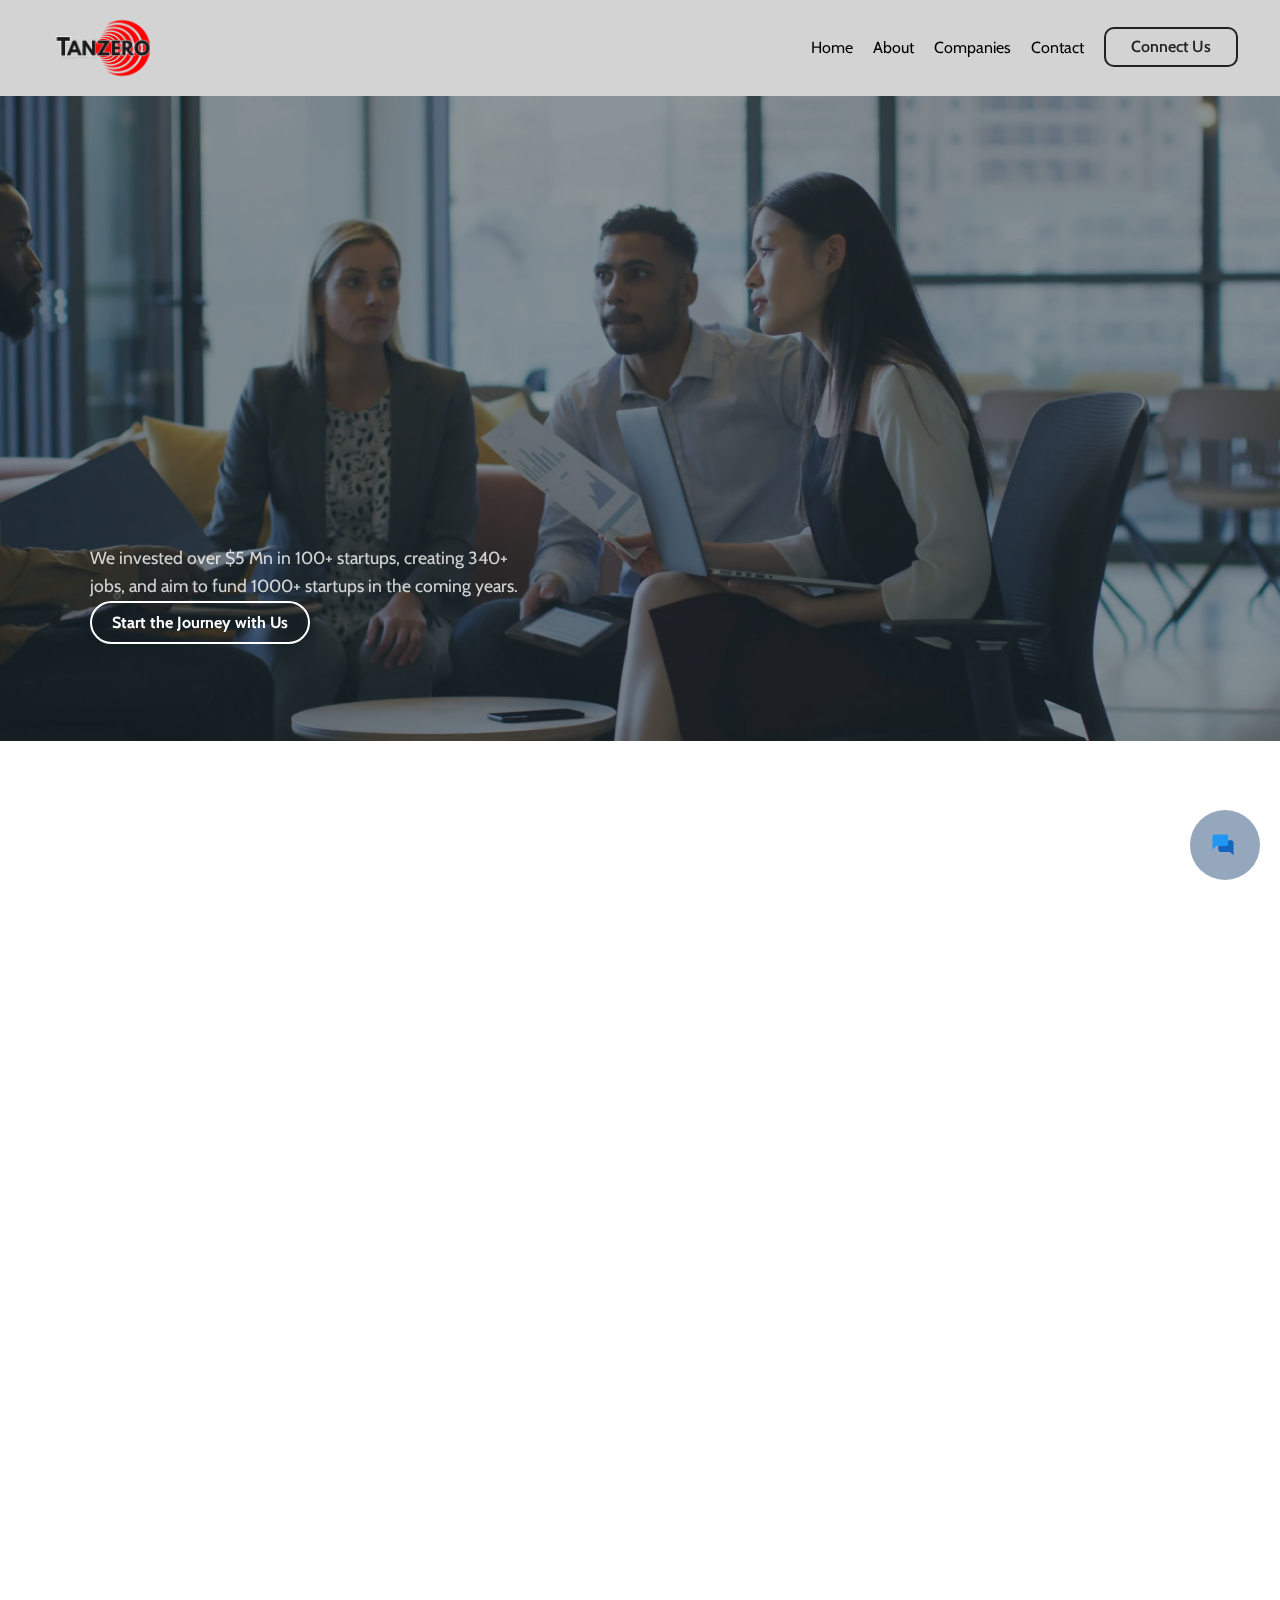
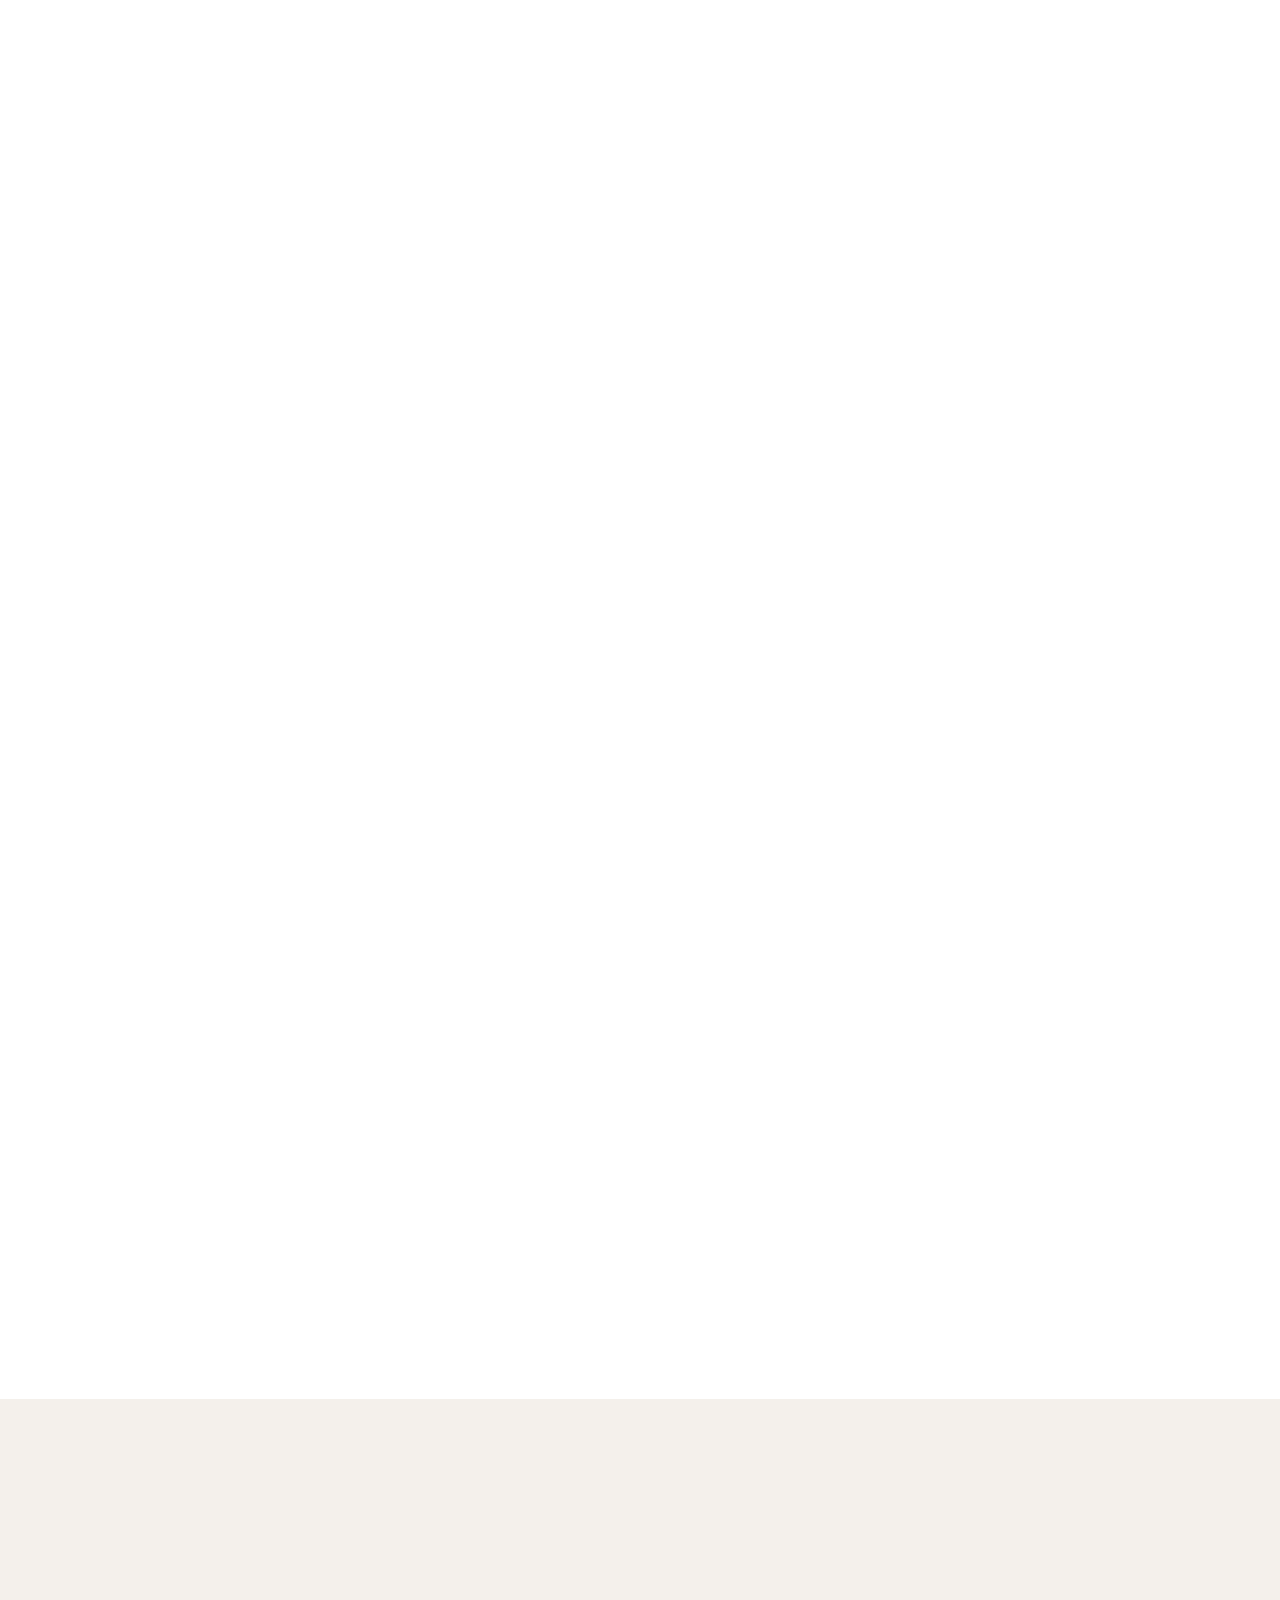
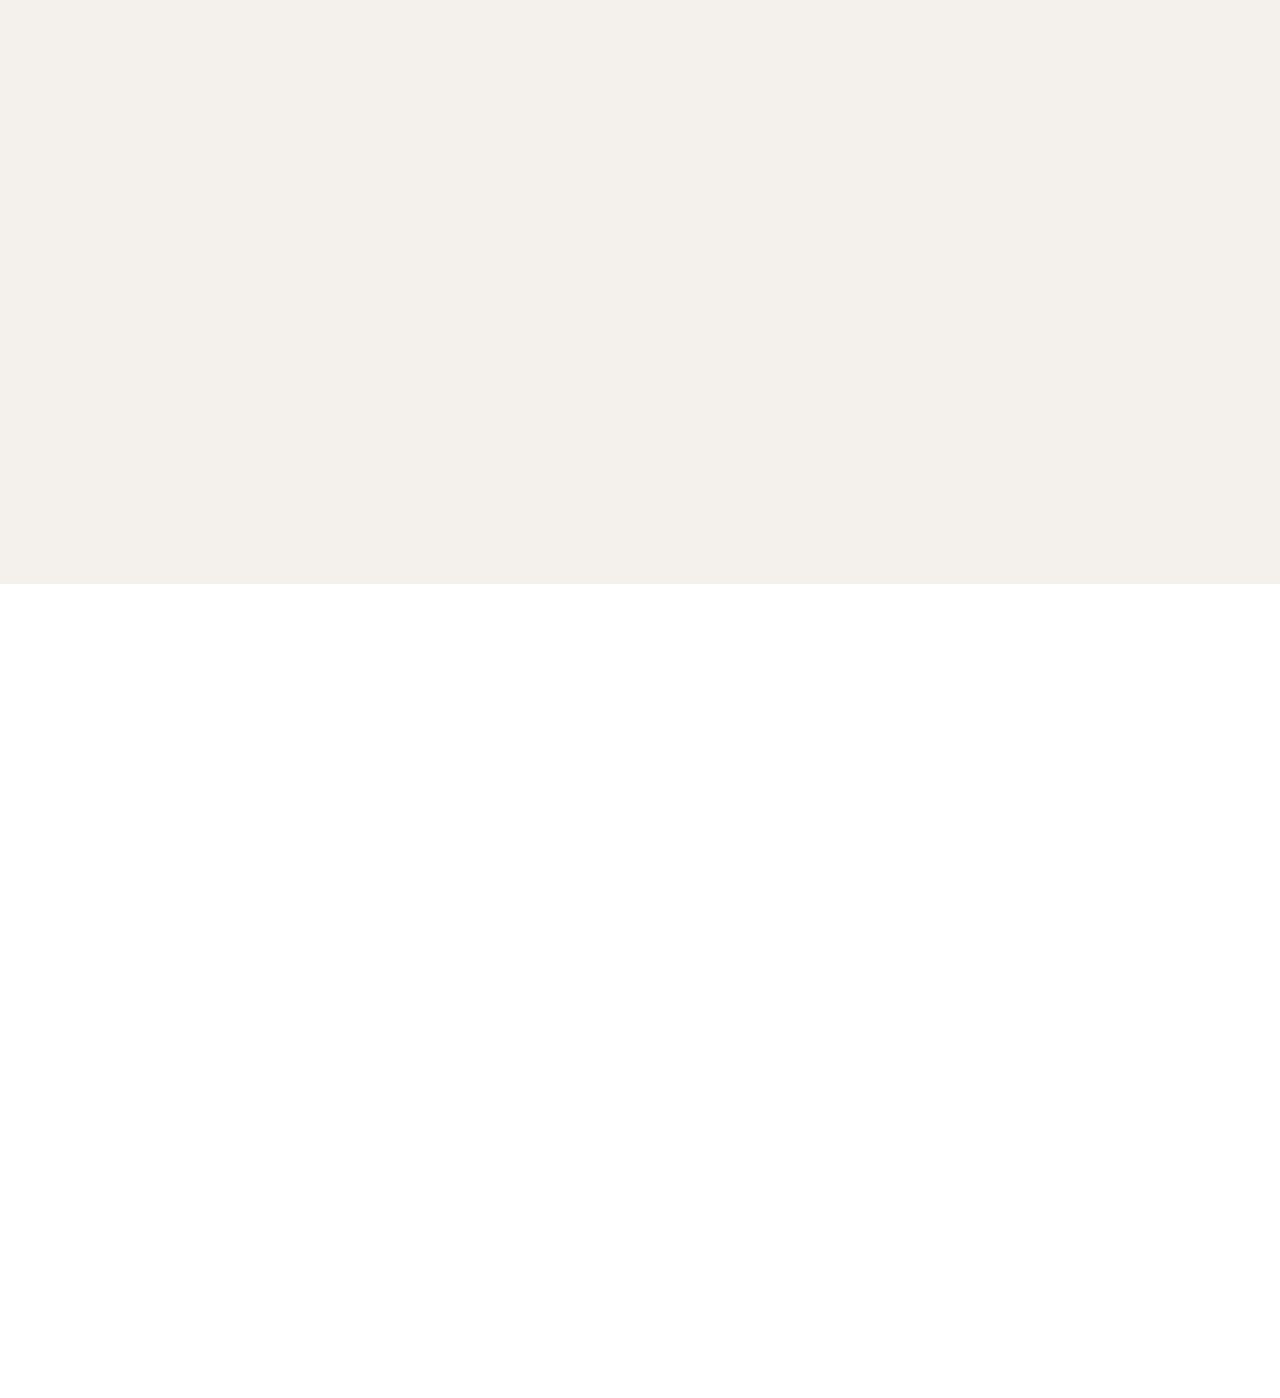
==== commit 4fabf21d: "Update index.html" ====
--- a/index.html
+++ b/index.html
@@ -78,7 +78,7 @@
         
                     <!-- Contact Button -->
                     <div class="cta" style="flex-shrink: 0; margin-left: 20px;">
-                        <a href="https://mail.google.com/mail/?view=cm&fs=1&to=Info@tanzero.co.uk" class="btn--medium--round--border">Contact Us</a>
+                        <a href="https://mail.google.com/mail/?view=cm&fs=1&to=Info@tanzero.co.uk" class="btn--medium--round--border">Connect Us</a>
                     </div>
         
                     <!-- Hamburger Menu for Mobile -->
@@ -185,7 +185,7 @@
                                 <span class="word">Startups</span>
                             </h1>
                             <p class="intro-text">We invested over $5 Mn in 100+ startups, creating 340+ jobs, and aim to fund 1000+ startups in the coming years.</p>
-                            <a href="#" class="btn btn--big--round--border--light">Start the Journey with Us</a>
+                            <a href="contact.html" class="btn btn--big--round--border--light">Start the Journey with Us</a>
                         </div>
                     </div>
                 </div>
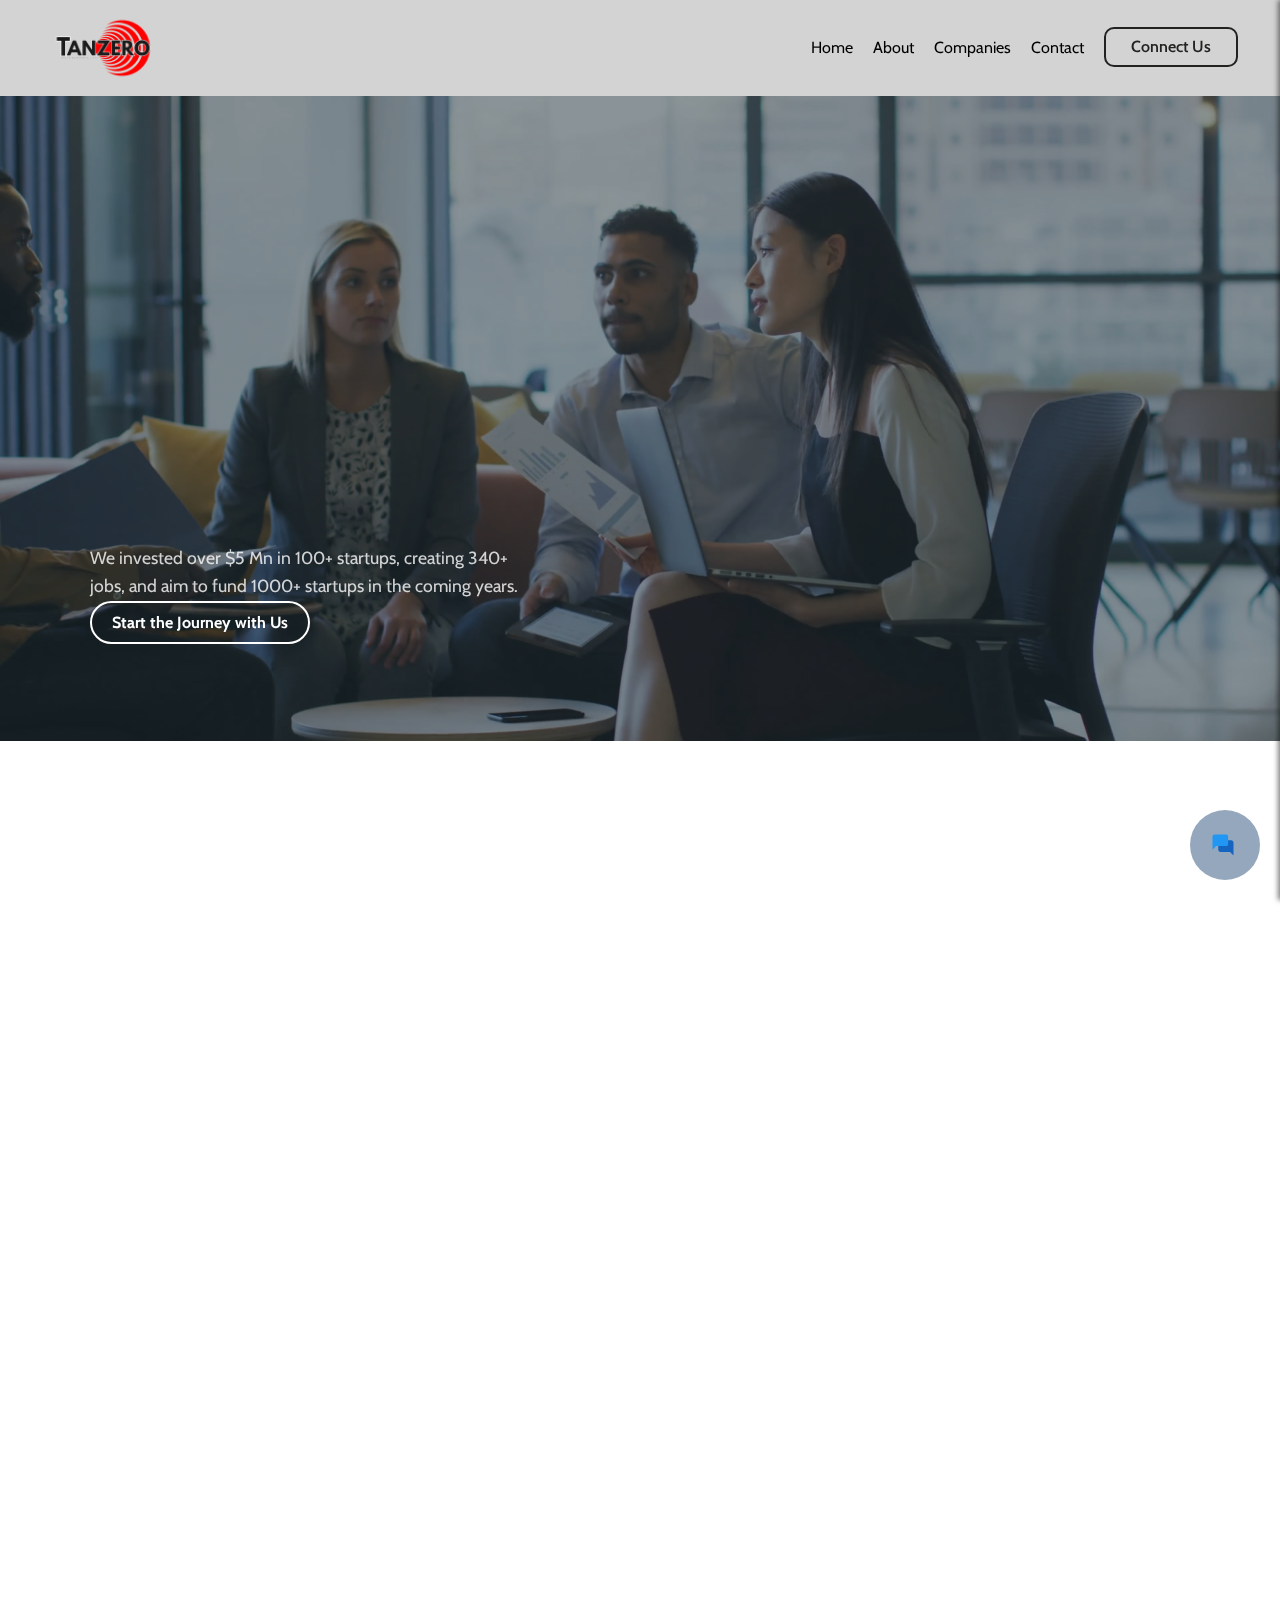
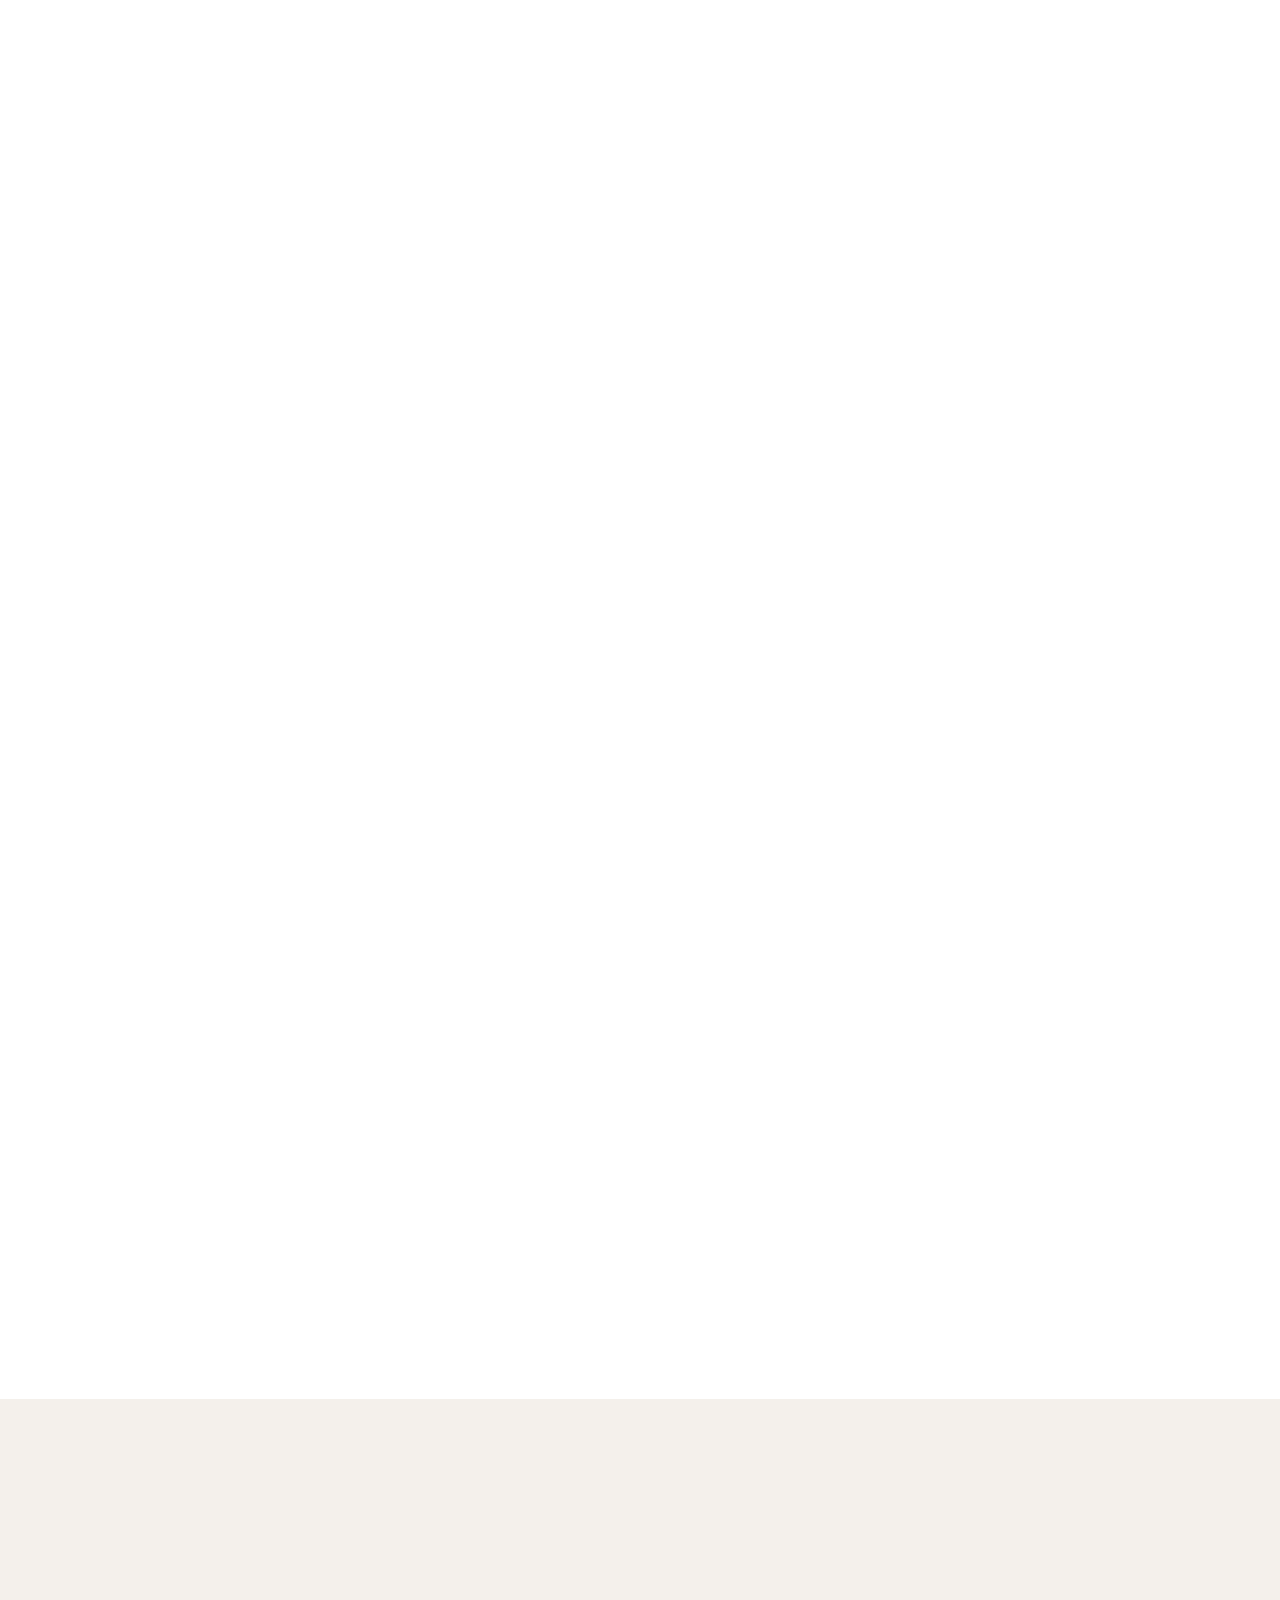
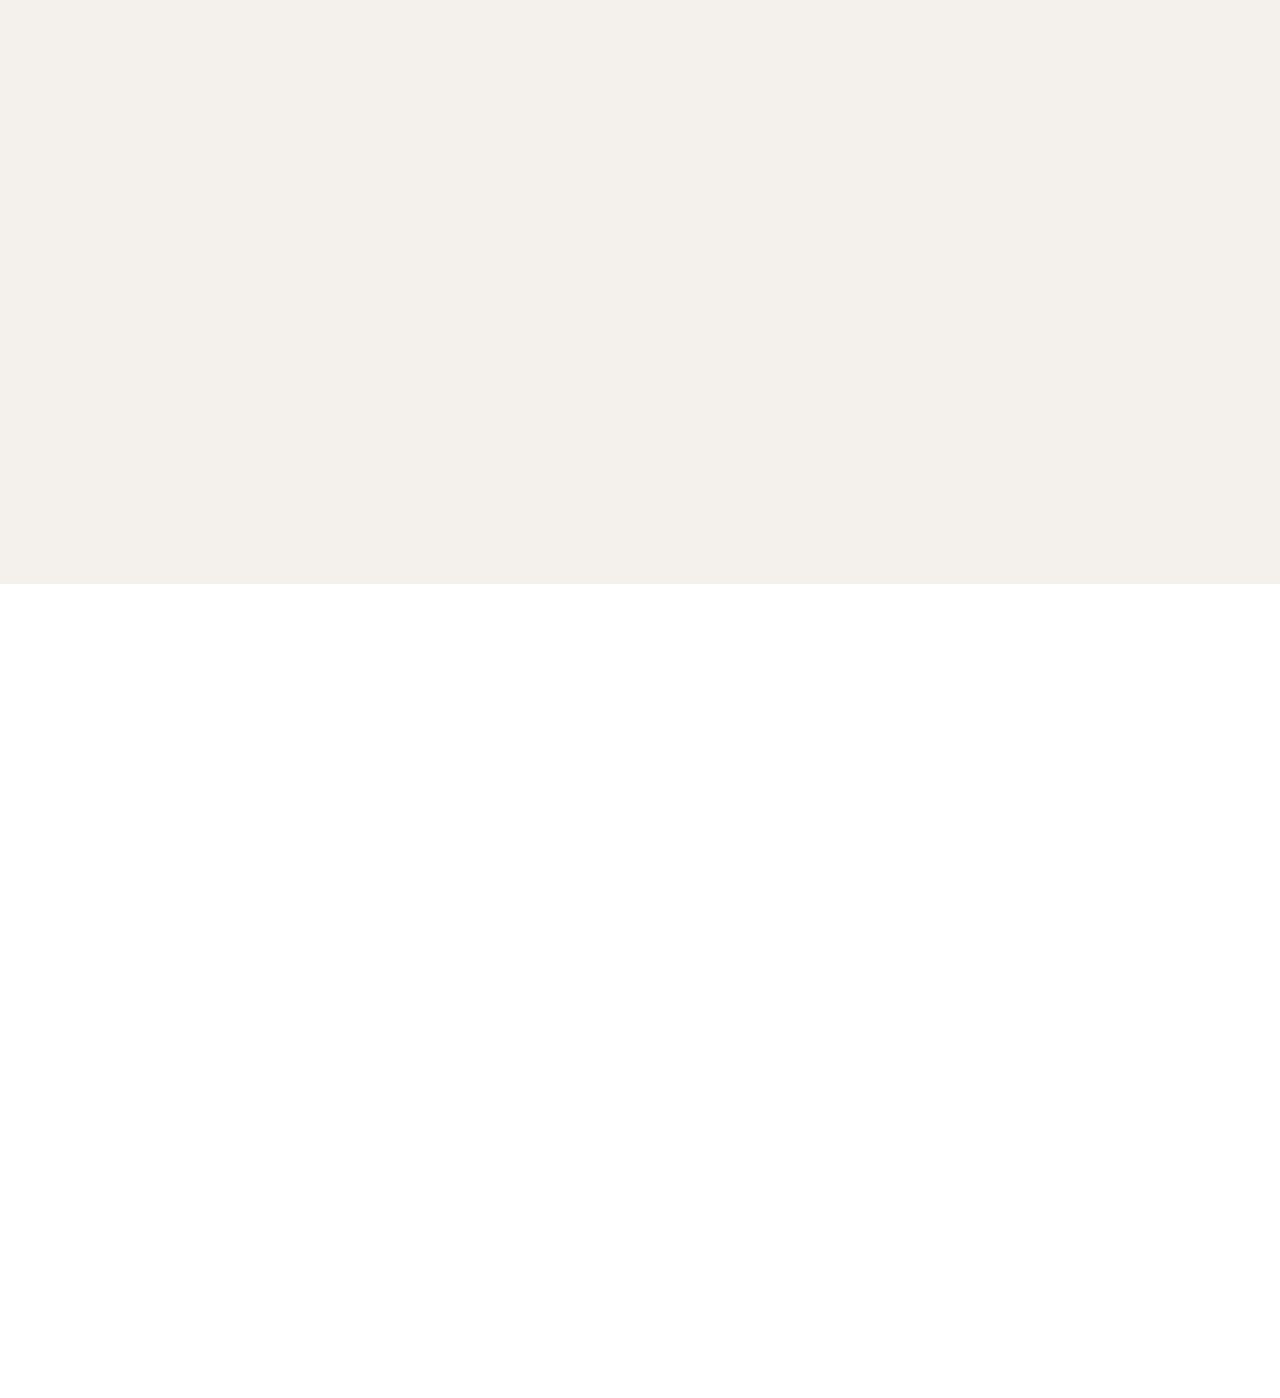
==== commit 131dbcaf: "Update index.html" ====
--- a/index.html
+++ b/index.html
@@ -45,7 +45,54 @@
     <!-- Custom css -->
     <link rel="stylesheet" href="assets/css/style.css" />
     <link rel="stylesheet" href="style.css" />
-
+    <style>
+        /* Desktop and General Styling */
+        .main-navigation { display: flex; align-items: center; }
+        .desktop-menu { display: flex; }
+
+        /* Hamburger Menu Icon */
+        .menu-button {
+            display: none; /* Hidden by default */
+            cursor: pointer;
+            margin-left: 10px;
+        }
+
+        .menu-button .bar {
+            width: 25px;
+            height: 3px;
+            background-color: black;
+            margin: 5px 0;
+            transition: 0.4s;
+        }
+
+        /* Drawer Menu Styling for Mobile */
+        .drawer-menu {
+            position: fixed;
+            top: 0;
+            right: 0;
+            width: 70%;
+            max-width: 300px;
+            height: 100vh;
+            background-color: #d3d3d3;
+            box-shadow: -2px 0 5px rgba(0, 0, 0, 0.5);
+            transform: translateX(100%);
+            transition: transform 0.3s ease;
+            display: flex;
+            flex-direction: column;
+            padding-top: 20px;
+            z-index: 1000; /* Ensure it overlays content */
+        }
+
+        .drawer-menu.open {
+            transform: translateX(0);
+        }
+
+        /* Mobile Styles */
+        @media (max-width: 768px) {
+            .desktop-menu, .cta { display: none; } /* Hide desktop menu and contact button on mobile */
+            .menu-button { display: block; }       /* Show hamburger menu on mobile */
+        }
+    </style>
 </head>
 
 <body>
@@ -65,7 +112,7 @@
                             </picture>
                         </a>
                     </div>
-        
+    
                     <!-- Main Menu for Desktop -->
                     <div id="main-menu" class="desktop-menu" style="display: flex; justify-content: flex-end; align-items: center; flex-grow: 1;">
                         <ul style="list-style: none; display: flex; gap: 20px; margin: 0; padding: 0;">
@@ -75,25 +122,23 @@
                             <li><a href="contact.html" style="color: rgb(0, 0, 0);">Contact</a></li>
                         </ul>
                     </div>
-        
+    
                     <!-- Contact Button -->
                     <div class="cta" style="flex-shrink: 0; margin-left: 20px;">
                         <a href="https://mail.google.com/mail/?view=cm&fs=1&to=Info@tanzero.co.uk" class="btn--medium--round--border">Connect Us</a>
                     </div>
-        
+    
                     <!-- Hamburger Menu for Mobile -->
-                    <div class="menu-button" onclick="toggleDrawer()" style="display: none;">
-                        <div class="icons">
-                            <span class="bar"></span>
-                            <span class="bar"></span>
-                            <span class="bar"></span>
-                        </div>
+                    <div class="menu-button" onclick="toggleDrawer()">
+                        <div class="bar"></div>
+                        <div class="bar"></div>
+                        <div class="bar"></div>
                     </div>
                 </nav>
             </div>
-        
+    
             <!-- Mobile Drawer Menu -->
-            <div id="drawer-menu" class="drawer-menu" style="display: none;">
+            <div id="drawer-menu" class="drawer-menu">
                 <ul style="list-style: none; padding: 20px; margin: 0;">
                     <li><a href="index.html">Home</a></li>
                     <li><a href="about.html">About</a></li>
@@ -102,65 +147,13 @@
                 </ul>
             </div>
         </header>
-        
-        <style>
-            /* Desktop and General Styling */
-            .main-navigation { display: flex; align-items: center; }
-            .desktop-menu { display: flex; }
-        
-            /* Hamburger Menu Icon */
-            .menu-button {
-                display: none;
-                cursor: pointer;
-                margin-left: 10px;
-            }
-        
-            .menu-button .icons .bar {
-                width: 25px;
-                height: 3px;
-                background-color: black;
-                margin: 5px 0;
-                transition: 0.4s;
-            }
-        
-            /* Drawer Menu Styling for Mobile */
-            .drawer-menu {
-                position: fixed;
-                top: 0;
-                right: 0;
-                width: 70%;
-                max-width: 300px;
-                height: 100vh;
-                background-color: #d3d3d3;
-                box-shadow: -2px 0 5px rgba(0, 0, 0, 0.5);
-                transform: translateX(100%);
-                transition: transform 0.3s ease;
-                display: flex;
-                flex-direction: column;
-                padding-top: 20px;
-            }
-        
-            .drawer-menu.open {
-                transform: translateX(0);
-            }
-        
-            /* Mobile Styles */
-            @media (max-width: 768px) {
-                .desktop-menu, .cta { display: none; } /* Hide desktop menu and contact button on mobile */
-                .menu-button { display: block; }       /* Show hamburger menu on mobile */
-                .drawer-menu { display: flex; }        /* Show drawer menu on mobile */
-            }
-        </style>
-        
+    
         <script>
             function toggleDrawer() {
                 const drawer = document.getElementById('drawer-menu');
                 drawer.classList.toggle('open');
             }
         </script>
-        
-        
-
 
         <!--  END Header & Menu  -->
 
@@ -320,7 +313,7 @@
         
         
         <div class="chatbot-button">
-            <a href="https://wa.me/447425497416" target="_blank">
+            <a href="https://mail.google.com/mail/?view=cm&fs=1&to=Info@tanzero.co.uk" target="_blank">
                 <button>
                     <img src="assets/tanzero/icons8-chat-48.png" alt="Chat Icon" class="chat-icon">
                 </button>
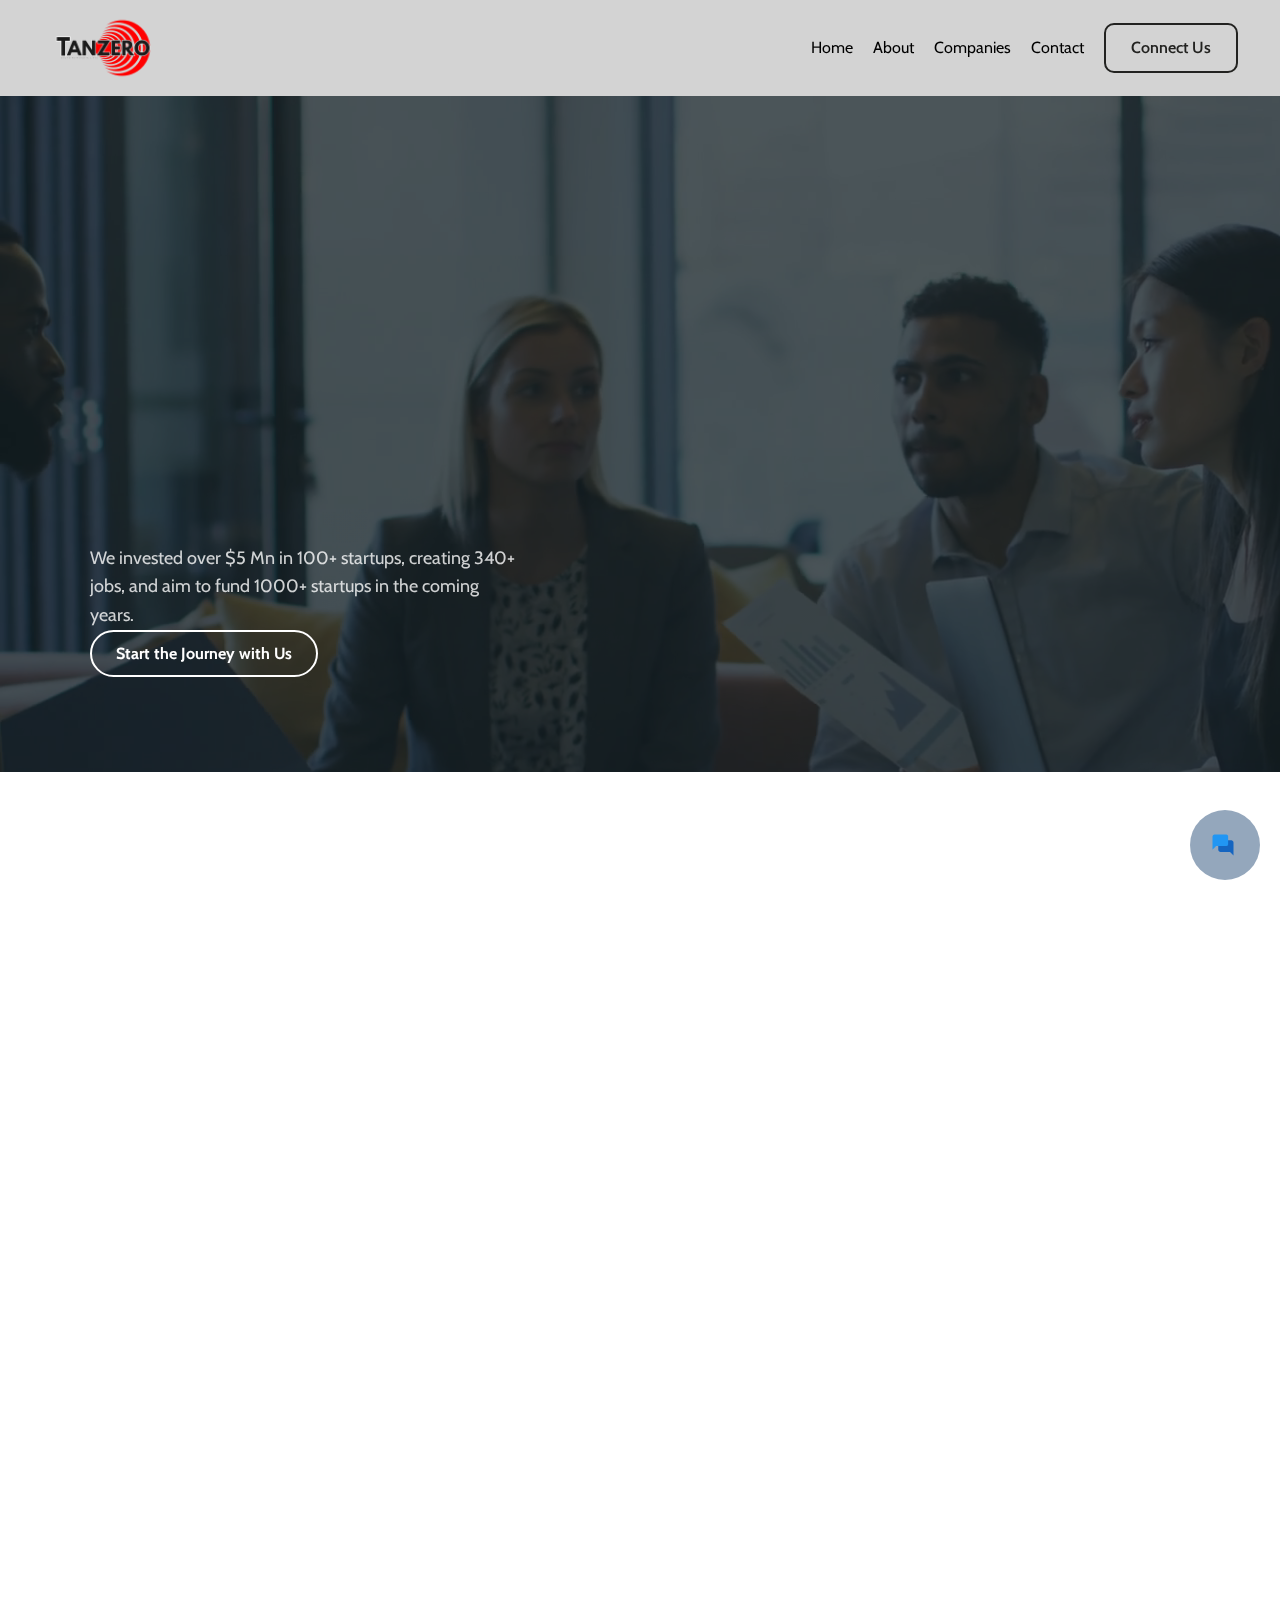
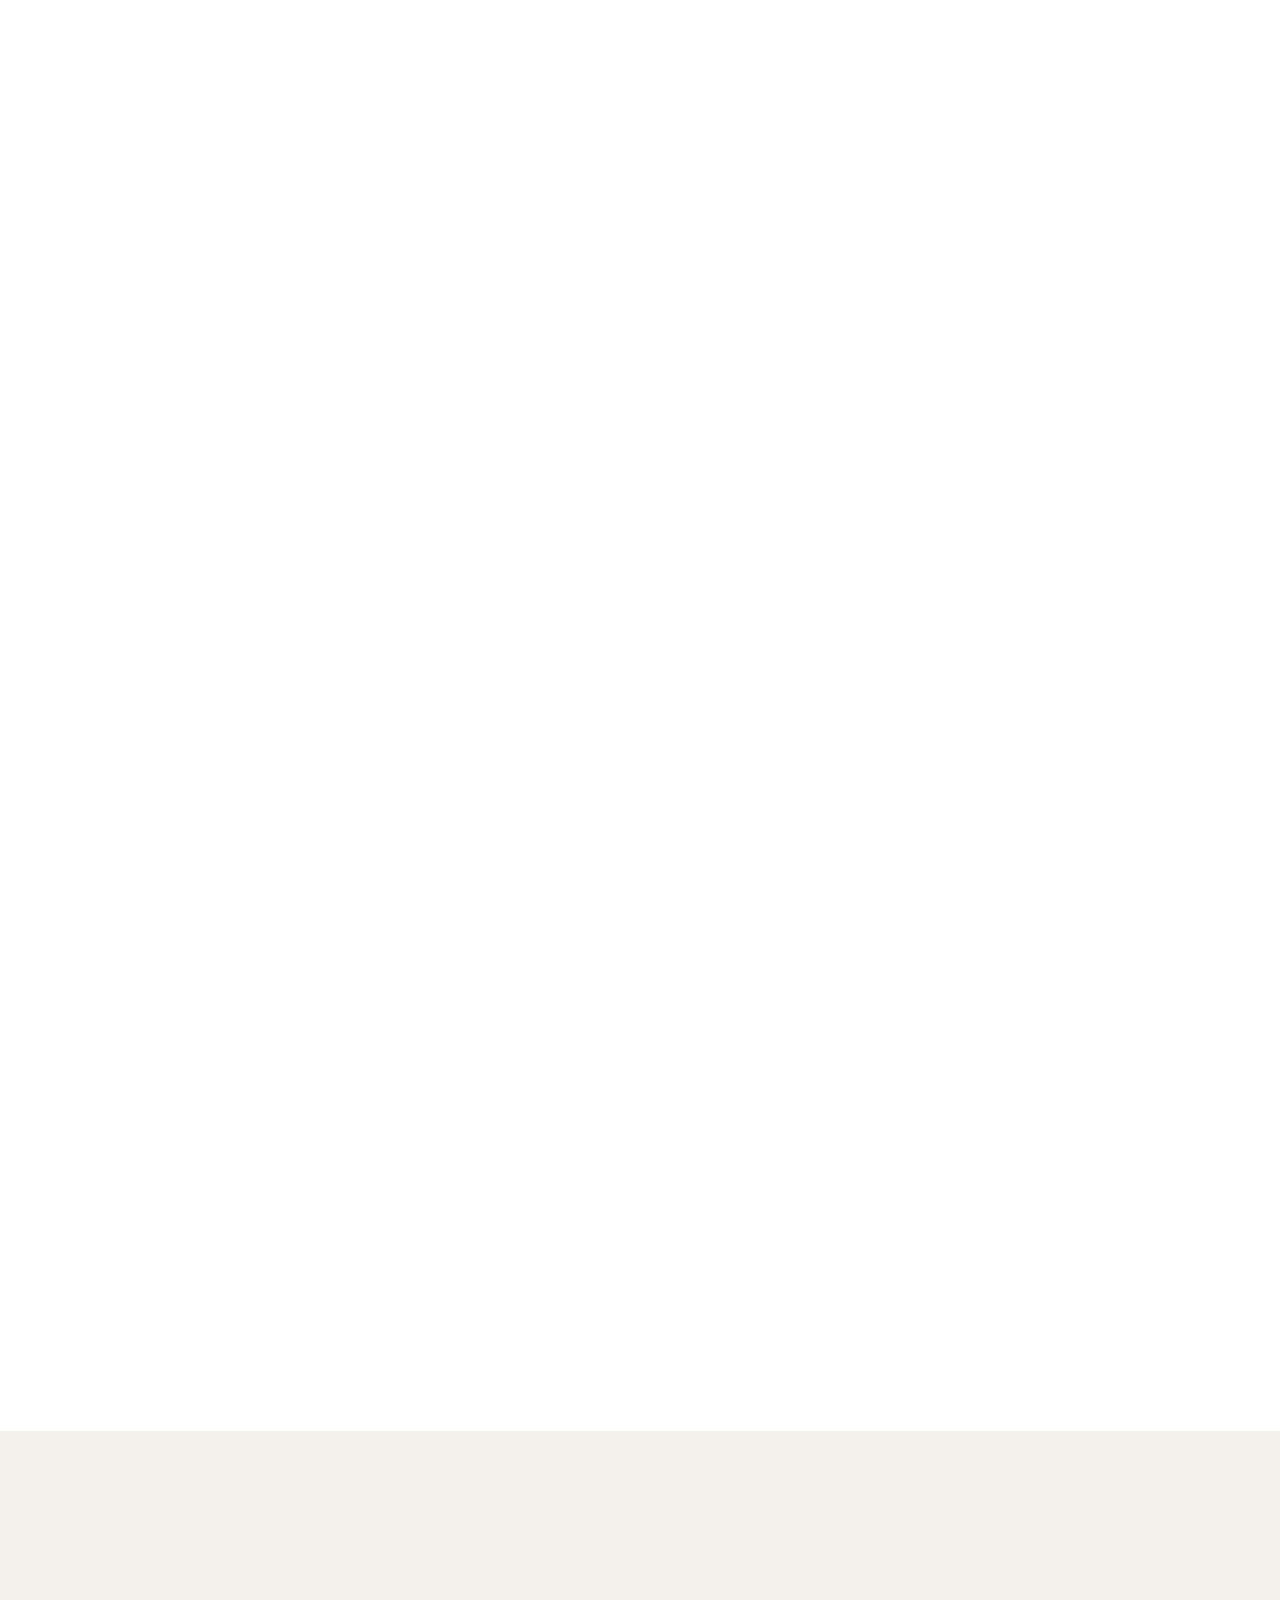
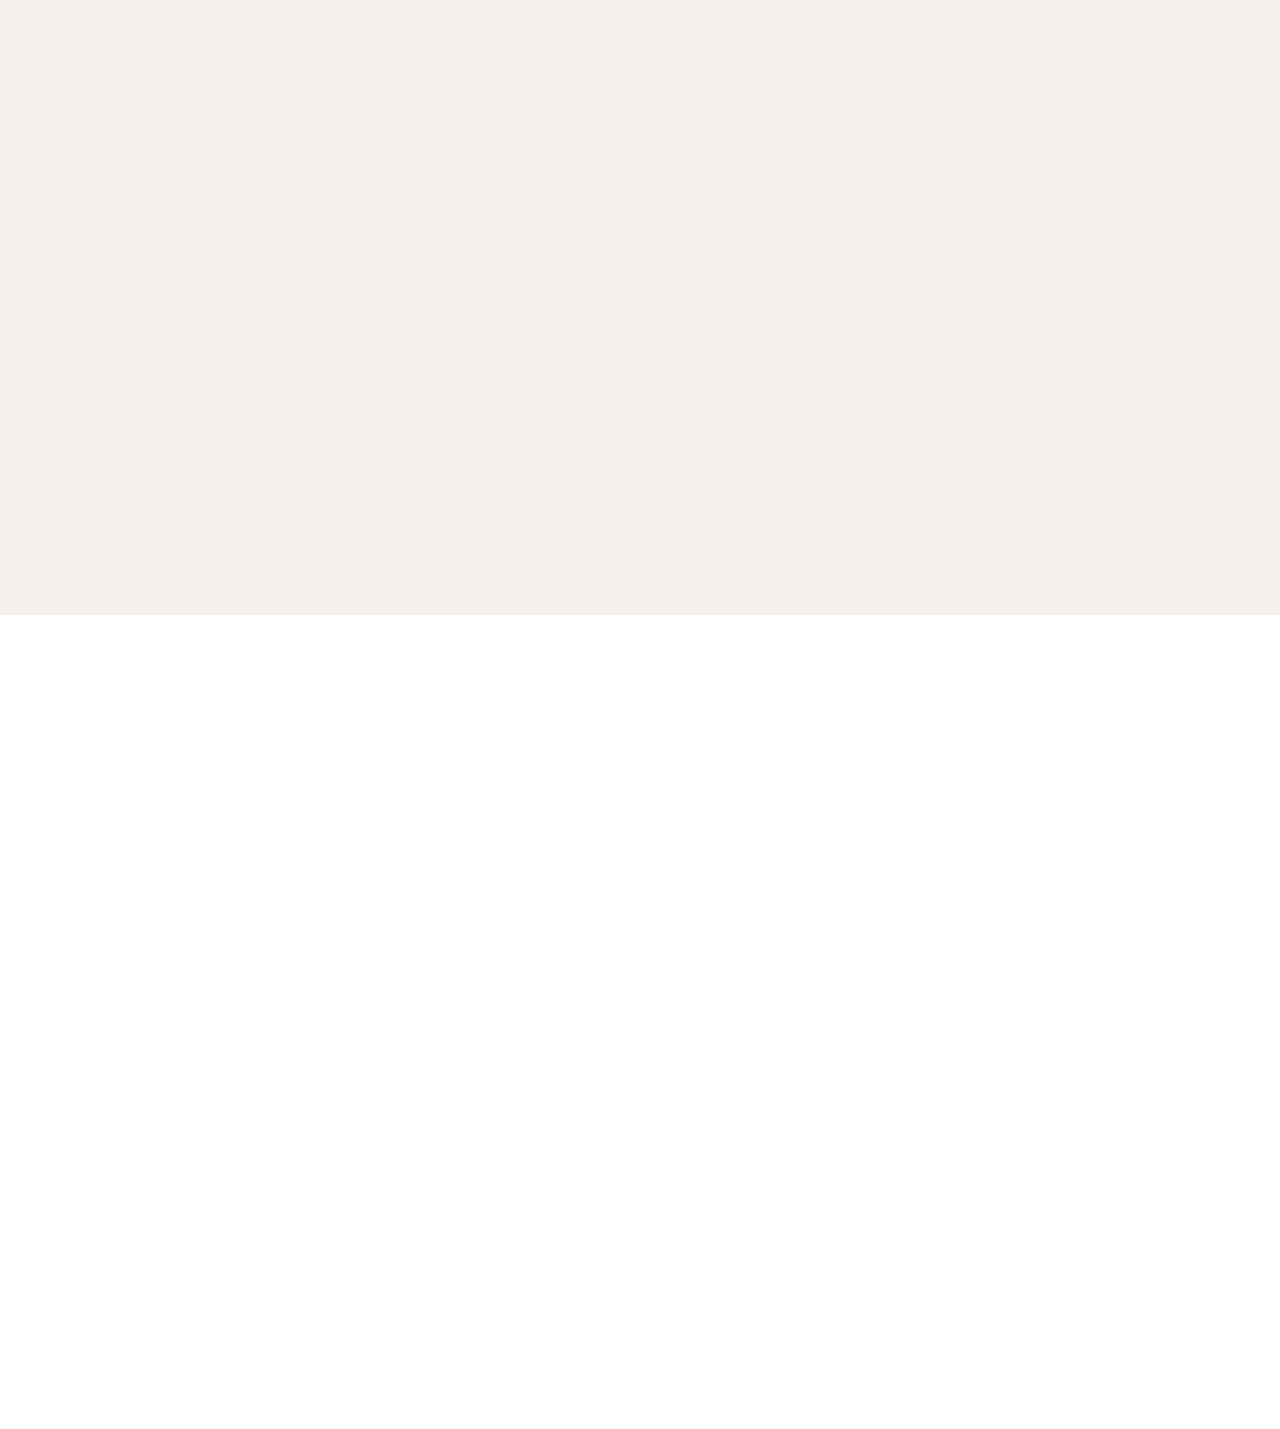
==== commit c889ea47: "Update index.html" ====
--- a/index.html
+++ b/index.html
@@ -45,54 +45,7 @@
     <!-- Custom css -->
     <link rel="stylesheet" href="assets/css/style.css" />
     <link rel="stylesheet" href="style.css" />
-    <style>
-        /* Desktop and General Styling */
-        .main-navigation { display: flex; align-items: center; }
-        .desktop-menu { display: flex; }
-
-        /* Hamburger Menu Icon */
-        .menu-button {
-            display: none; /* Hidden by default */
-            cursor: pointer;
-            margin-left: 10px;
-        }
-
-        .menu-button .bar {
-            width: 25px;
-            height: 3px;
-            background-color: black;
-            margin: 5px 0;
-            transition: 0.4s;
-        }
-
-        /* Drawer Menu Styling for Mobile */
-        .drawer-menu {
-            position: fixed;
-            top: 0;
-            right: 0;
-            width: 70%;
-            max-width: 300px;
-            height: 100vh;
-            background-color: #d3d3d3;
-            box-shadow: -2px 0 5px rgba(0, 0, 0, 0.5);
-            transform: translateX(100%);
-            transition: transform 0.3s ease;
-            display: flex;
-            flex-direction: column;
-            padding-top: 20px;
-            z-index: 1000; /* Ensure it overlays content */
-        }
-
-        .drawer-menu.open {
-            transform: translateX(0);
-        }
-
-        /* Mobile Styles */
-        @media (max-width: 768px) {
-            .desktop-menu, .cta { display: none; } /* Hide desktop menu and contact button on mobile */
-            .menu-button { display: block; }       /* Show hamburger menu on mobile */
-        }
-    </style>
+
 </head>
 
 <body>
@@ -101,7 +54,7 @@
         <!--  Header & Menu  -->
         <!--  class: fixed, bg, white, transparent  -->
         <header id="header" style="background-color: #d3d3d3; padding: 2px;">
-            <div class="wrap-header--padding-md" style="display: flex; justify-content: space-between; align-items: center;">
+            <div class="wrap-header--padding-md" style="display: flex; justify-content: space-between; align-items: center; position: relative;">
                 <nav class="main-navigation" style="width: 100%; display: flex; justify-content: space-between; align-items: center;">
                     <!-- Header Logo -->
                     <div id="logo" style="display: flex; align-items: center;">
@@ -112,48 +65,73 @@
                             </picture>
                         </a>
                     </div>
-    
+        
                     <!-- Main Menu for Desktop -->
-                    <div id="main-menu" class="desktop-menu" style="display: flex; justify-content: flex-end; align-items: center; flex-grow: 1;">
+                    <div id="main-menu" class="desktop-menu" style="flex-grow: 1; display: flex; justify-content: flex-end; align-items: center;">
                         <ul style="list-style: none; display: flex; gap: 20px; margin: 0; padding: 0;">
                             <li><a href="index.html" class="active" style="color: rgb(0, 0, 0);">Home</a></li>
                             <li><a href="about.html" style="color: rgb(0, 0, 0);">About</a></li>
                             <li><a href="plans.html" style="color: rgb(0, 0, 0);">Companies</a></li>
                             <li><a href="contact.html" style="color: rgb(0, 0, 0);">Contact</a></li>
+                            <br>
                         </ul>
                     </div>
-    
-                    <!-- Contact Button -->
-                    <div class="cta" style="flex-shrink: 0; margin-left: 20px;">
-                        <a href="https://mail.google.com/mail/?view=cm&fs=1&to=Info@tanzero.co.uk" class="btn--medium--round--border">Connect Us</a>
-                    </div>
-    
-                    <!-- Hamburger Menu for Mobile -->
-                    <div class="menu-button" onclick="toggleDrawer()">
-                        <div class="bar"></div>
-                        <div class="bar"></div>
-                        <div class="bar"></div>
+        
+                    <!-- Container for Connect Us Button and Hamburger Menu -->
+                    <div class="menu-and-button" style="display: flex; align-items: center; gap: 10px;">
+                        <!-- Contact Button -->
+                        <div class="cta" style="flex-shrink: 0;">
+                            <a href="https://mail.google.com/mail/?view=cm&fs=1&to=Info@tanzero.co.uk" class="btn--medium--round--border" style="height: 50px; display: flex; align-items: center; justify-content: center;">Connect Us</a>
+                        </div>
+        
+                        <!-- Hamburger Menu for Mobile -->
+                        <div class="hamburger-menu" style="display: none; flex-direction: column;">
+                            <details style="cursor: pointer;">
+                                <summary style="list-style: none; padding: 10px; height: 50px; display: flex; align-items: center; font-size: 24px;">
+                                    &#9776; <!-- Hamburger icon -->
+                                </summary>
+                                <ul style="list-style: none; padding: 0; margin: 0; background-color: #d3d3d3; position: absolute; right: 0; z-index: 1;">
+                                    <li style="padding: 10px;"><a href="index.html" style="color: rgb(0, 0, 0);">Home</a></li>
+                                    <li style="padding: 10px;"><a href="about.html" style="color: rgb(0, 0, 0);">About</a></li>
+                                    <li style="padding: 10px;"><a href="plans.html" style="color: rgb(0, 0, 0);">Companies</a></li>
+                                    <li style="padding: 10px;"><a href="contact.html" style="color: rgb(0, 0, 0);">Contact</a></li>
+                                </ul>
+                            </details>
+                        </div>
                     </div>
                 </nav>
             </div>
-    
-            <!-- Mobile Drawer Menu -->
-            <div id="drawer-menu" class="drawer-menu">
-                <ul style="list-style: none; padding: 20px; margin: 0;">
-                    <li><a href="index.html">Home</a></li>
-                    <li><a href="about.html">About</a></li>
-                    <li><a href="plans.html">Companies</a></li>
-                    <li><a href="https://mail.google.com/mail/?view=cm&fs=1&to=Info@tanzero.co.uk">Contact Us</a></li>
-                </ul>
-            </div>
+        
+            <!-- Responsive Design: Hide desktop menu on mobile -->
+            <script>
+                // Basic script to show/hide desktop menu based on screen size
+                function checkScreenSize() {
+                    var desktopMenu = document.getElementById('main-menu');
+                    var hamburgerMenu = document.querySelector('.hamburger-menu');
+                    if (window.innerWidth < 768) {
+                        desktopMenu.style.display = 'none'; // Hide desktop menu on mobile
+                        hamburgerMenu.style.display = 'flex'; // Show hamburger menu on mobile
+                    } else {
+                        desktopMenu.style.display = 'flex'; // Show desktop menu on larger screens
+                        hamburgerMenu.style.display = 'none'; // Hide hamburger menu on larger screens
+                    }
+                }
+        
+                // Initial check
+                checkScreenSize();
+        
+                // Add event listener for window resize
+                window.addEventListener('resize', checkScreenSize);
+            </script>
         </header>
-    
-        <script>
-            function toggleDrawer() {
-                const drawer = document.getElementById('drawer-menu');
-                drawer.classList.toggle('open');
-            }
-        </script>
+        
+        
+      
+        
+   
+        
+        
+
 
         <!--  END Header & Menu  -->
 
@@ -165,6 +143,8 @@
                     <source src="video-of-diverse-colleagues-discussing-at-informal-2023-11-27-04-50-44-utc.mp4" type="video/mp4">
                     Your browser does not support the video tag.
                 </video>
+                <!-- Overlay Div -->
+                <div class="video-overlay"></div>
             </div>
         
             <!-- Text Overlay -->
@@ -178,138 +158,108 @@
                                 <span class="word">Startups</span>
                             </h1>
                             <p class="intro-text">We invested over $5 Mn in 100+ startups, creating 340+ jobs, and aim to fund 1000+ startups in the coming years.</p>
-                            <a href="contact.html" class="btn btn--big--round--border--light">Start the Journey with Us</a>
-                        </div>
-                    </div>
-                </div>
-                
-                <style>
-                    /* General Styling for the Container */
-                    .text-container {
-                        padding: 20px;
+                            <br><a href="contact.html" class="btn btn--big--round--border--light">Start the Journey with Us</a>
+                        </div>
+                    </div>
+                </div>
+            </div>
+        
+            <style>
+                /* General Styling for the Container */
+                .text-container {
+                    padding: 20px;
+                }
+        
+                /* Larger and More Impactful Header Styling */
+                .big-title {
+                    font-size: 3.2rem;
+                    font-weight: bold;
+                    line-height: 1.2;
+                    color: #fff;
+                    margin-bottom: 15px;
+                }
+        
+                .big-title .word {
+                    display: block; /* Each word on a new line */
+                    text-transform: uppercase;
+                }
+        
+                /* Subtitle Text Styling */
+                .intro-text {
+                    font-size: 1.2rem;
+                    color: #e0e0e0;
+                    margin-bottom: 20px;
+                    line-height: 1.5;
+                }
+        
+                /* Button Styling */
+                .btn--big--round--border--light {
+                    padding: 12px 24px;
+                    font-size: 1rem;
+                    font-weight: bold;
+                    color: #fff;
+                    border: 2px solid #fff;
+                    border-radius: 25px;
+                    transition: background-color 0.3s, color 0.3s;
+                }
+        
+                /* Hover Effect on Button */
+                .btn--big--round--border--light:hover {
+                    background-color: #fff;
+                    color: #333;
+                }
+        
+                /* Video Overlay Styling */
+                .video-overlay {
+                    position: absolute;
+                    top: 0;
+                    left: 0;
+                    width: 100%;
+                    height: 100%;
+                    background-color: rgba(0, 0, 0, 0.5); /* Adjust opacity here */
+                    z-index: 1; /* Ensure it is above the video but below the text */
+                }
+        
+                /* Mobile Adjustments */
+                @media (max-width: 768px) {
+                    .page-header--image {
+                        position: relative; /* Ensure positioning for overlay */
+                        overflow: hidden; /* Hide overflow */
                     }
-                
-                    /* Larger and More Impactful Header Styling */
+        
+                    .imagebg video {
+                        width: 100%;
+                        height: 100%; /* Ensure the video covers the entire container */
+                        object-fit: cover; /* Cover the container */
+                    }
+        
+                    .overlay-text {
+                        position: absolute;
+                        top: 50%; /* Center vertically */
+                        left: 50%; /* Center horizontally */
+                        transform: translate(-50%, -50%); /* Adjust for centering */
+                        text-align: center; /* Center text */
+                        color: rgba(255, 255, 255, 0.9); /* Semi-transparent white text for visibility */
+                        width: 90%; /* Adjust width for mobile */
+                        padding: 10px; /* Add some padding */
+                        z-index: 2; /* Ensure text is above overlay */
+                    }
+        
                     .big-title {
-                        font-size: 3.2rem;
-                        font-weight: bold;
-                        line-height: 1.2;
-                        color: #fff;
-                        margin-bottom: 15px;
+                        font-size: 2rem; /* Adjust font size for mobile */
                     }
-                
-                    .big-title .word {
-                        display: block; /* Each word on a new line */
-                        text-transform: uppercase;
+        
+                    .intro-text {
+                        font-size: 1rem; /* Adjust font size for mobile */
                     }
-                
-                    /* Subtitle Text Styling */
-                    .intro-text {
-                        font-size: 1.2rem;
-                        color: #e0e0e0;
-                        margin-bottom: 20px;
-                        line-height: 1.5;
+        
+                    .btn--big--round--border--light {
+                        padding: 8px 16px;
+                        font-size: 0.9rem;
                     }
-                
-                    /* Button Styling */
-                    .btn--big--round--border--light {
-                        padding: 12px 24px;
-                        font-size: 1rem;
-                        font-weight: bold;
-                        color: #fff;
-                        border: 2px solid #fff;
-                        border-radius: 25px;
-                        transition: background-color 0.3s, color 0.3s;
-                    }
-                
-                    /* Hover Effect on Button */
-                    .btn--big--round--border--light:hover {
-                        background-color: #fff;
-                        color: #333;
-                    }
-                
-                    /* Responsive Text Adjustments for Mobile */
-                    @media (max-width: 768px) {
-                        .big-title {
-                            font-size: 2.2rem;
-                        }
-                        
-                        .intro-text {
-                            font-size: 1rem;
-                        }
-                    }
-                </style>
-                
-            </div>
+                }
+            </style>
         </div>
-        
-        <style>
-            /* Desktop Styling - Unchanged */
-            .page-header--image {
-                position: relative;
-                color: #ffffff;
-                overflow: hidden;
-            }
-        
-            .imagebg video {
-                width: 100%;
-                height: auto;
-                object-fit: cover;
-                max-height: 700px;
-            }
-        
-            .overlay-text {
-                color: #ffffff;
-            }
-        
-            .sectiontitle-element--light h1.big {
-                font-size: 2.5rem;
-            }
-        
-            .sectiontitle-element--light p {
-                font-size: 1.1rem;
-                margin: 15px 0;
-            }
-        
-            .btn--big--round--border--light {
-                padding: 10px 20px;
-                border-radius: 25px;
-                border: 2px solid #fff;
-                color: #fff;
-                text-decoration: none;
-            }
-        
-            /* Mobile Adjustments Only */
-            @media (max-width: 768px) {
-                .page-header--image {
-                    background: none; /* Remove background color */
-                    padding: 10px;
-                }
-        
-                .overlay-text {
-                    position: absolute;
-                    top: 40%;
-                    left: 50%;
-                    transform: translate(-50%, -50%);
-                    text-align: center;
-                    padding: 10px;
-                    width: 100%;
-                }
-        
-                .sectiontitle-element--light h1.big {
-                    font-size: 1.8rem;
-                }
-        
-                .sectiontitle-element--light p {
-                    font-size: 0.9rem;
-                }
-        
-                .btn--big--round--border--light {
-                    padding: 8px 16px;
-                    font-size: 0.9rem;
-                }
-            }
-        </style>
         
         
         <div class="chatbot-button">
